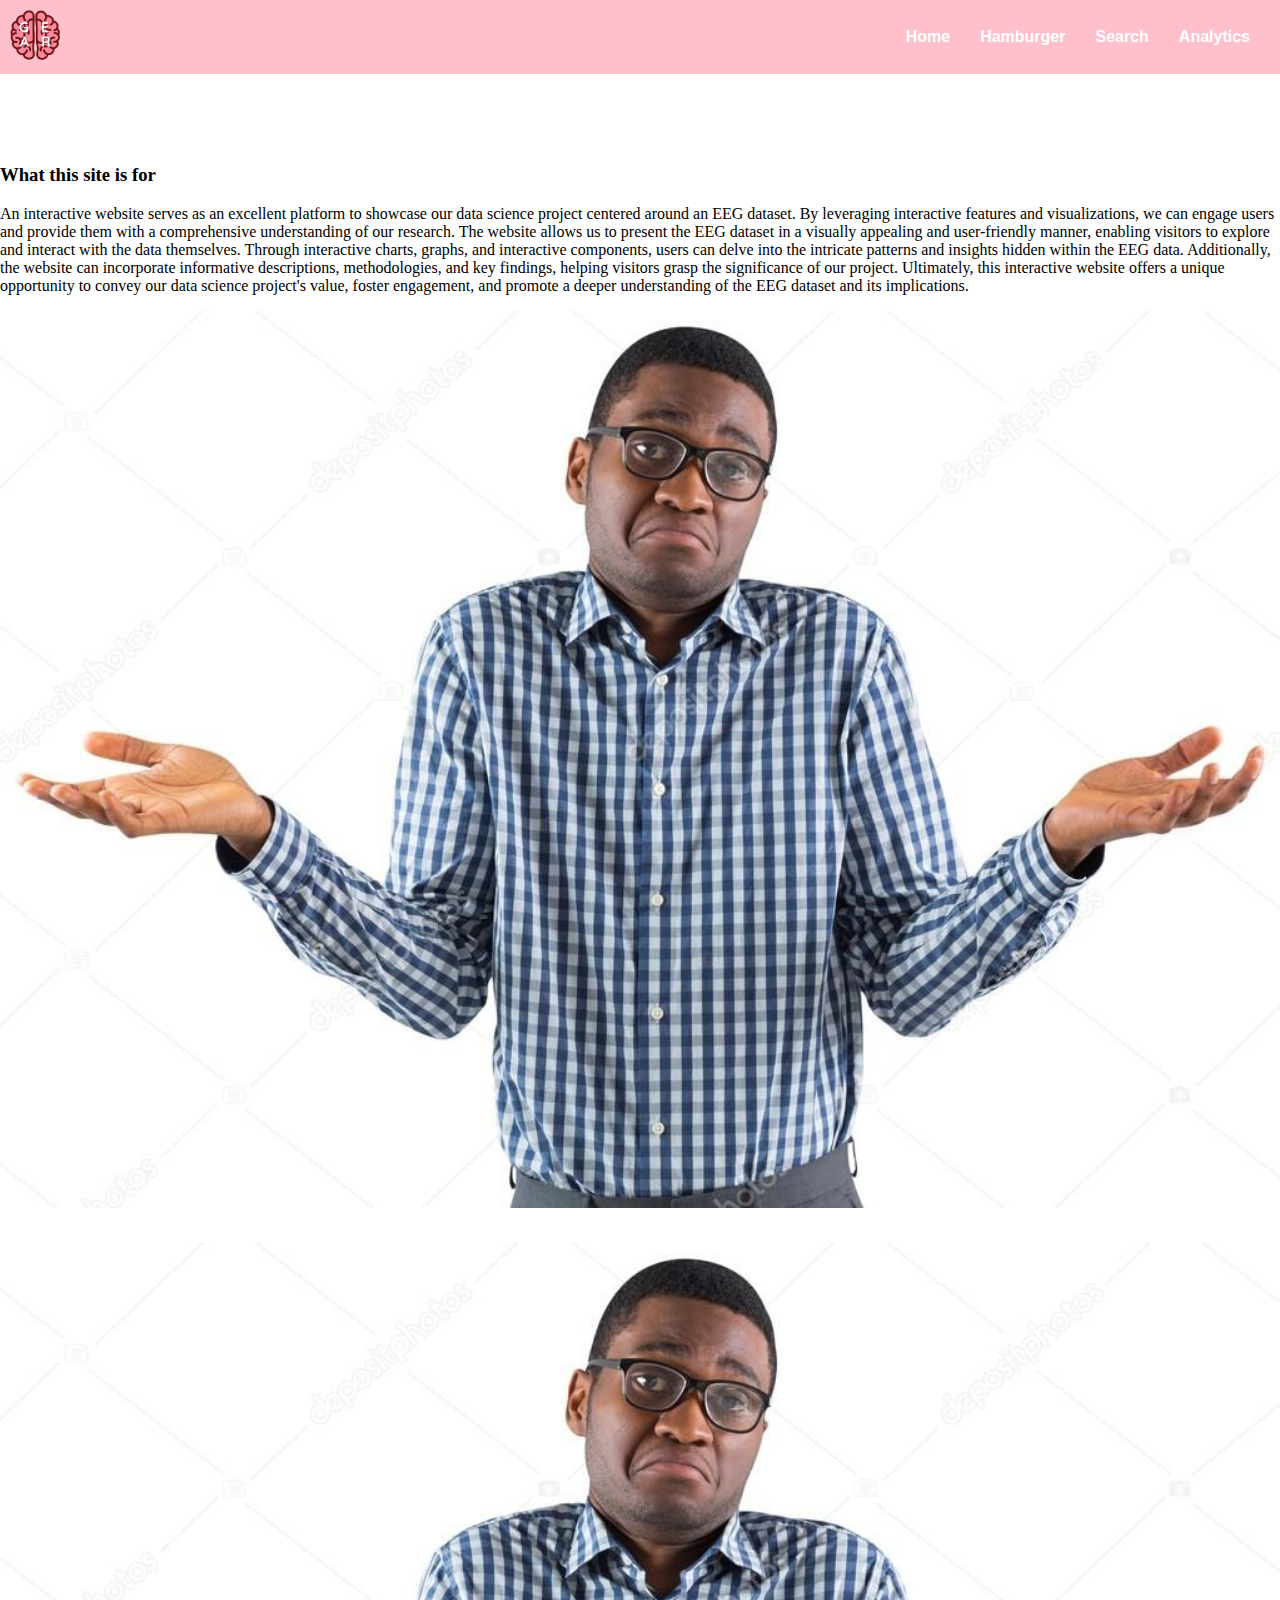
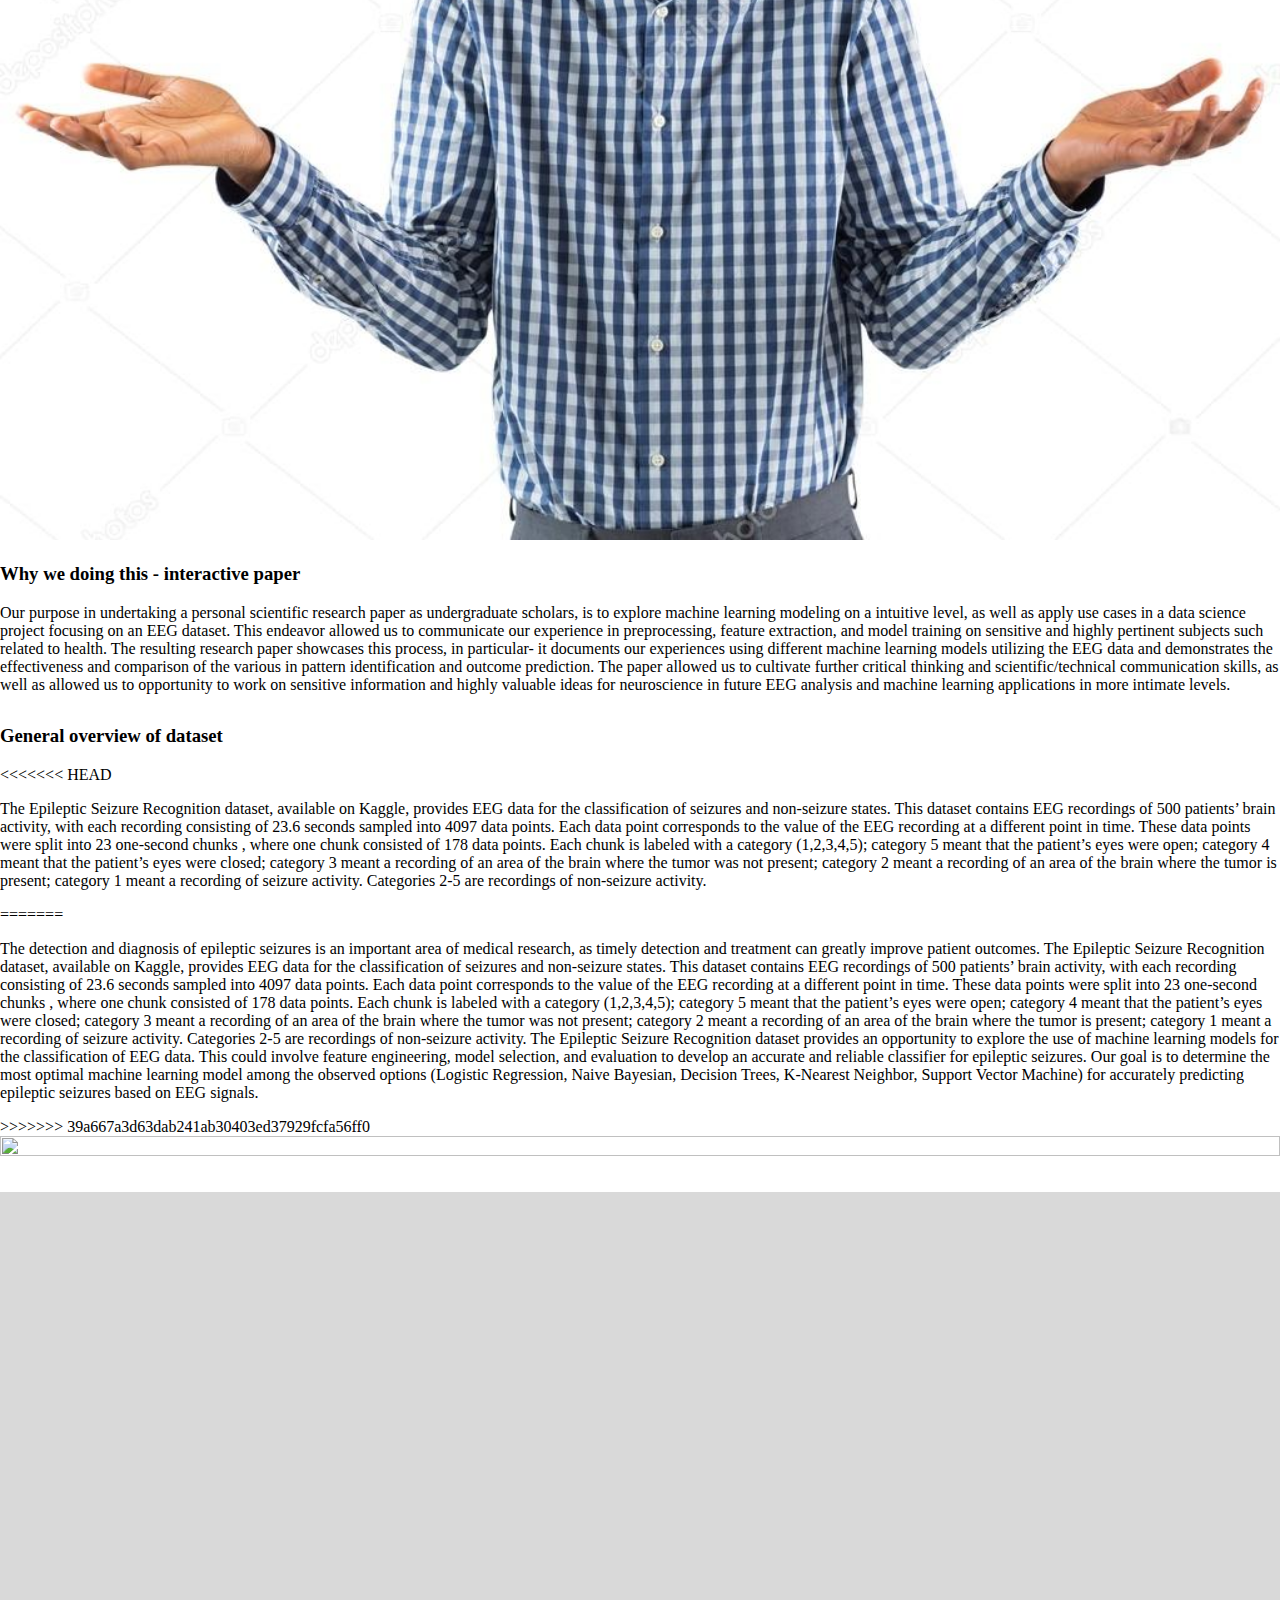
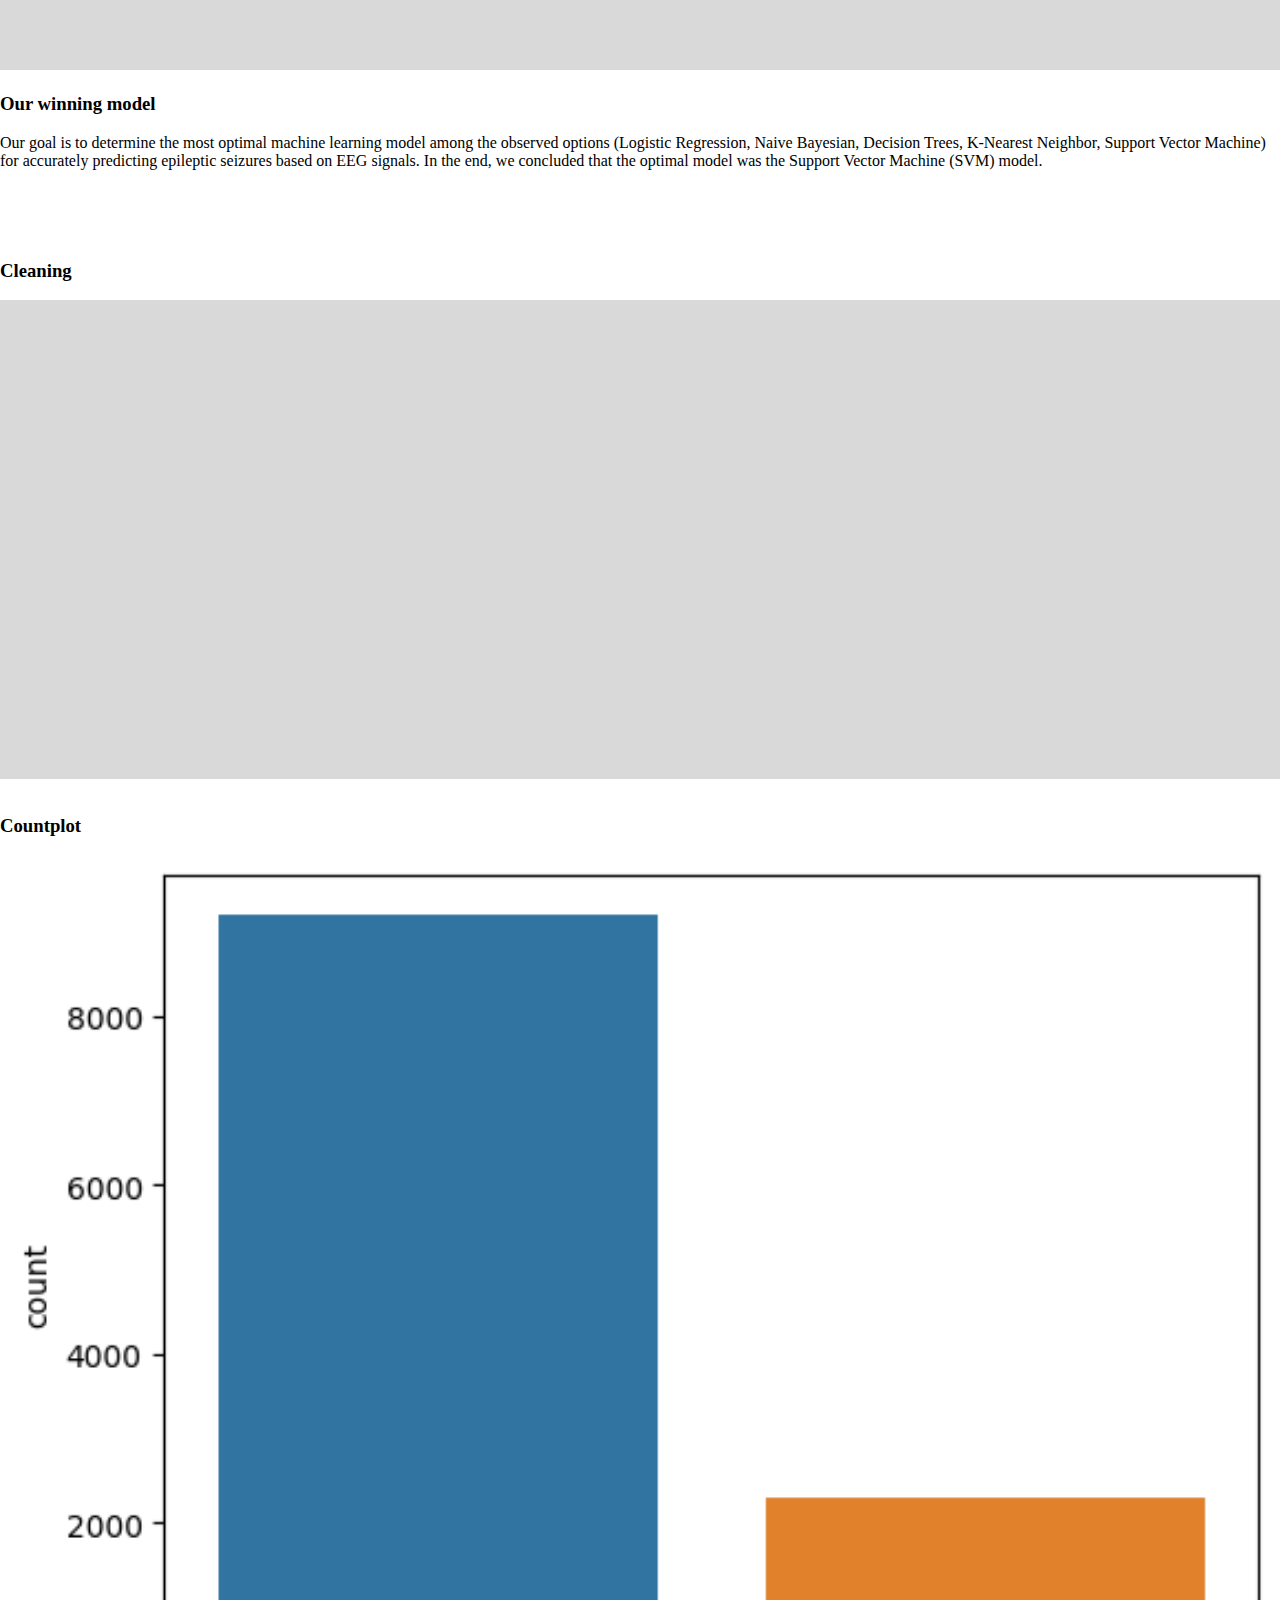
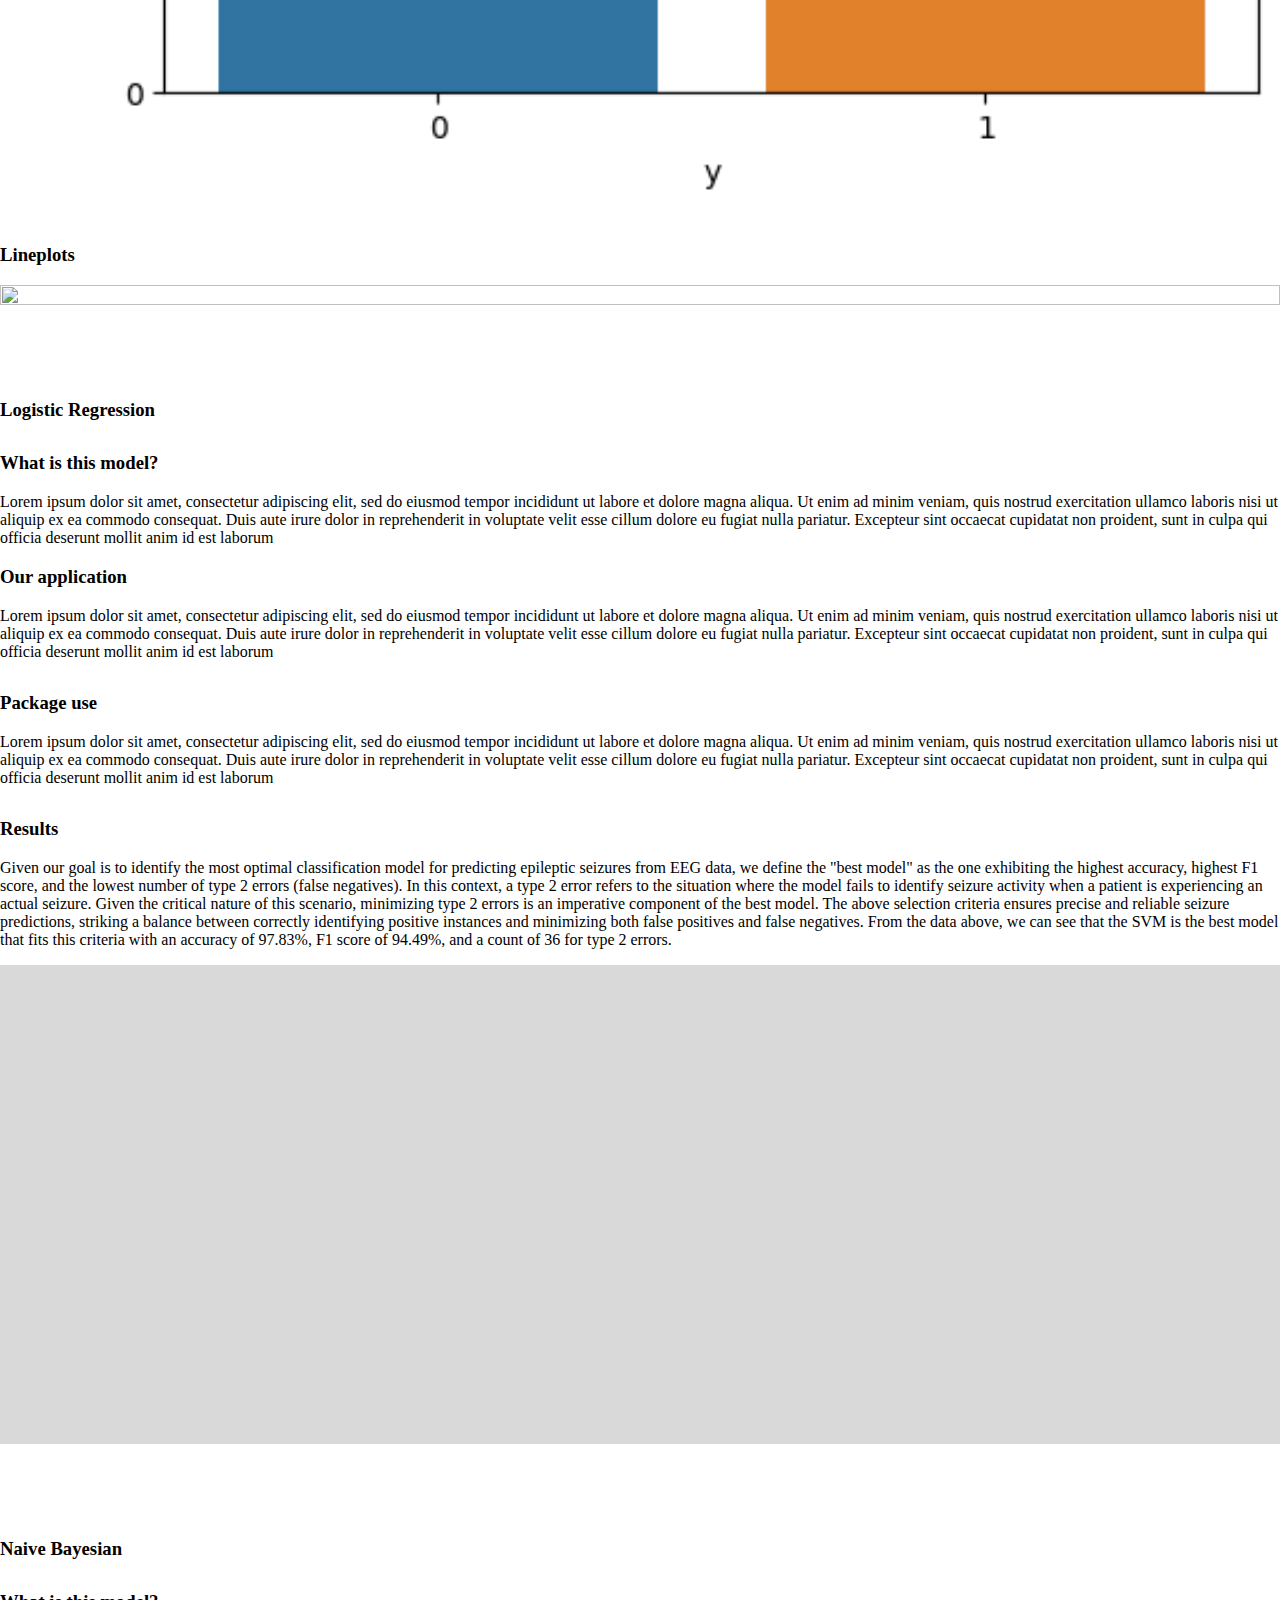
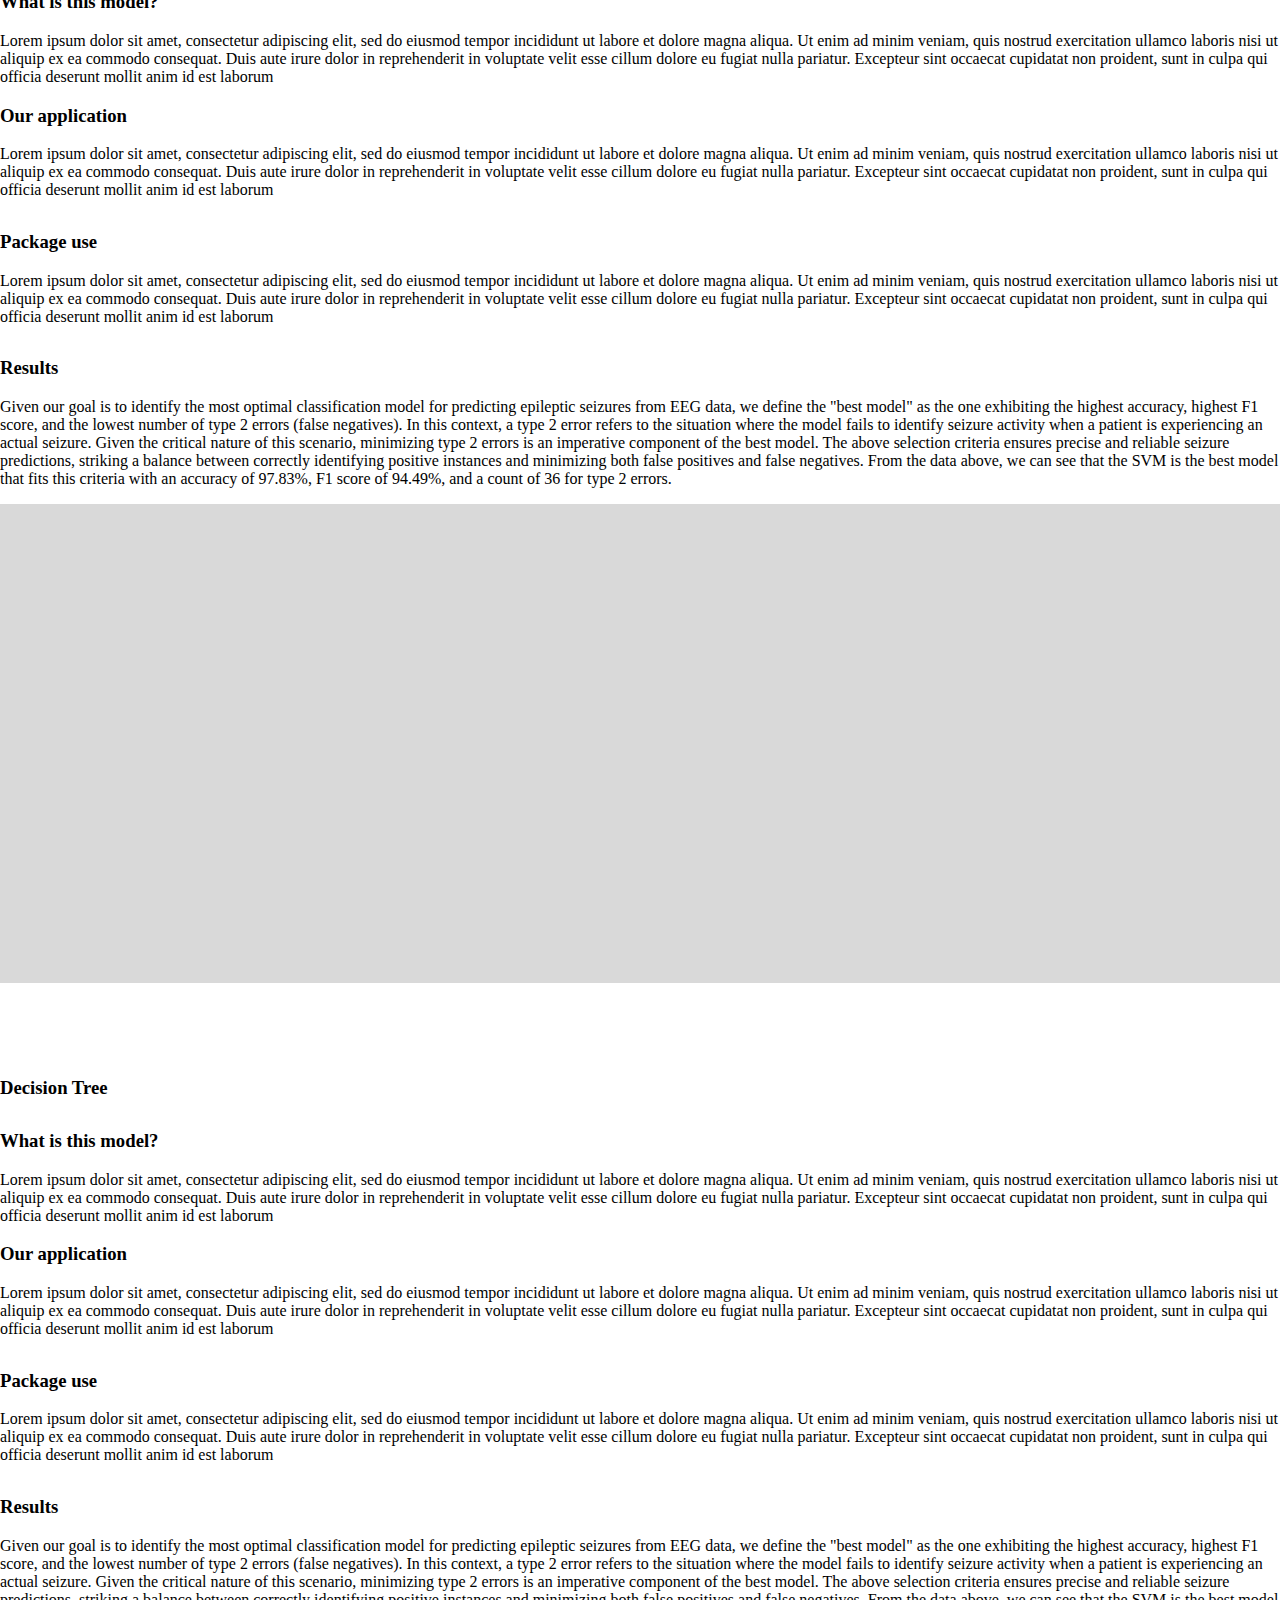
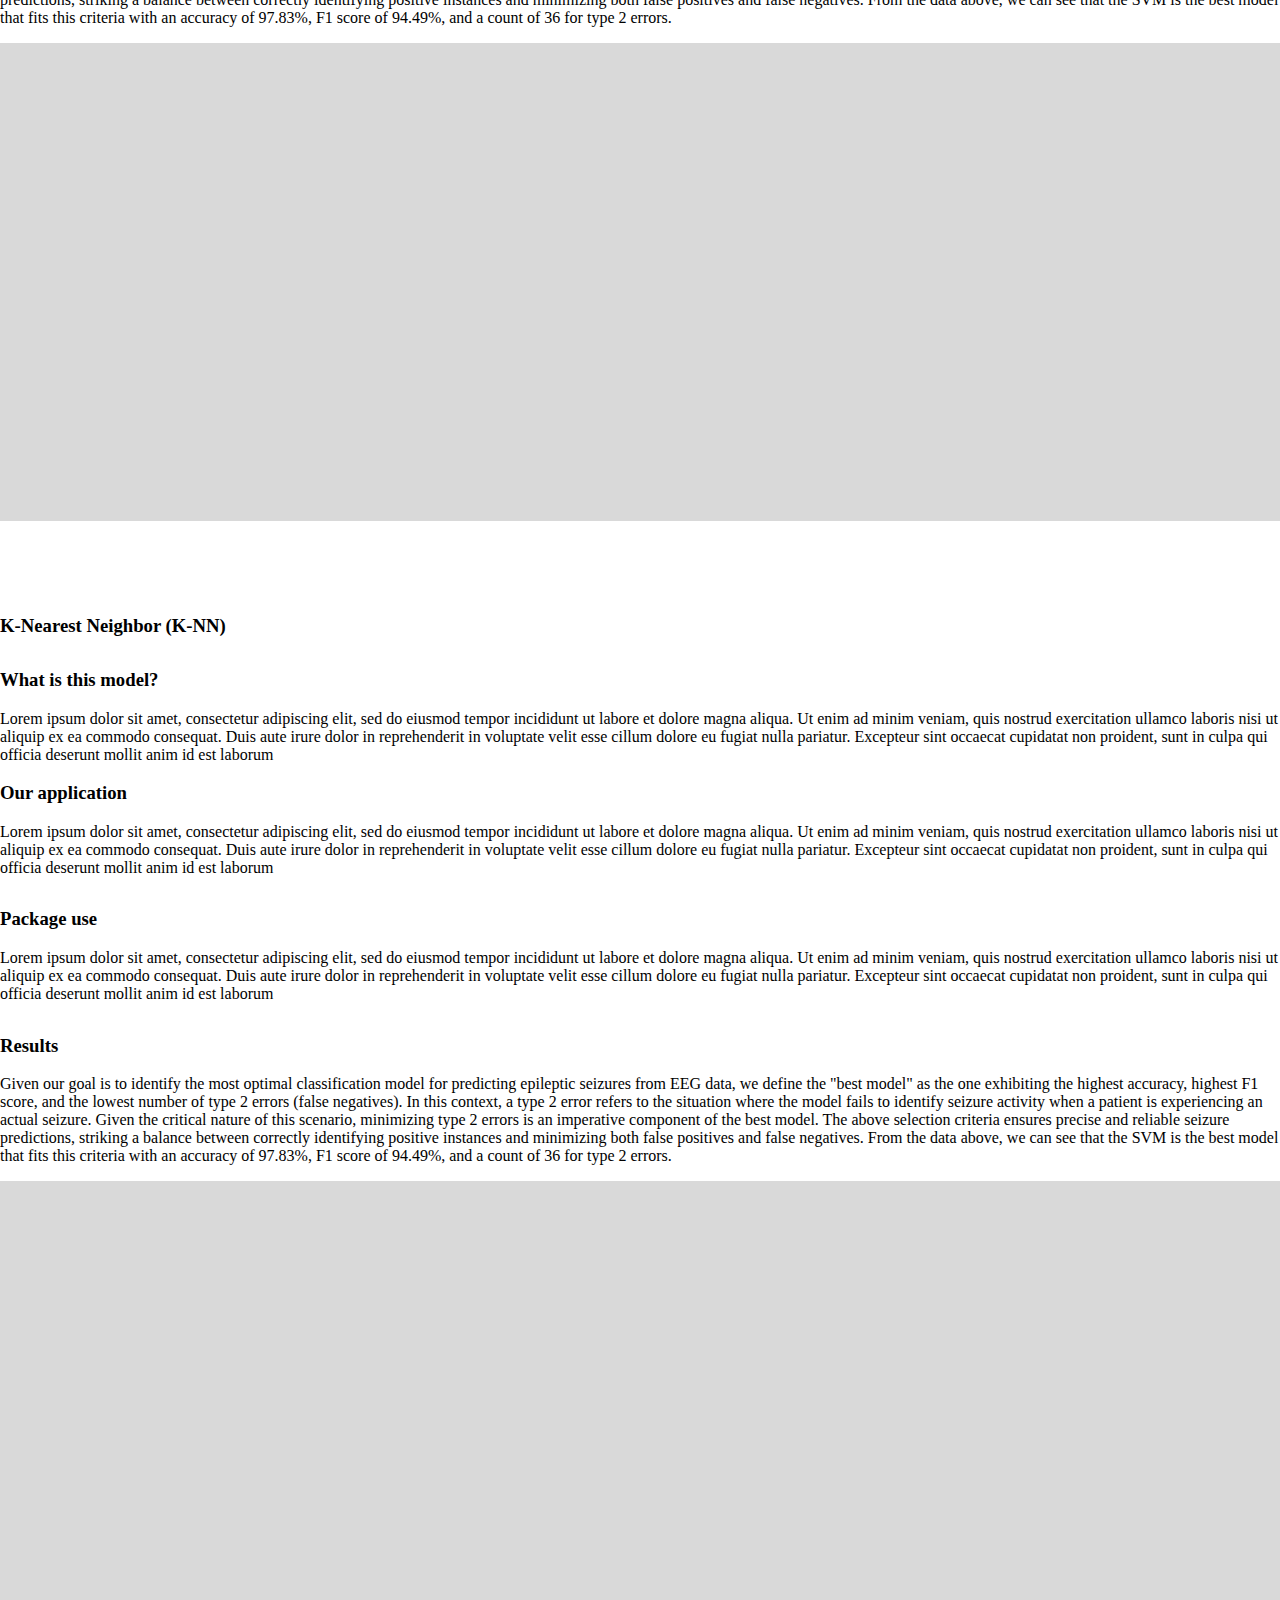
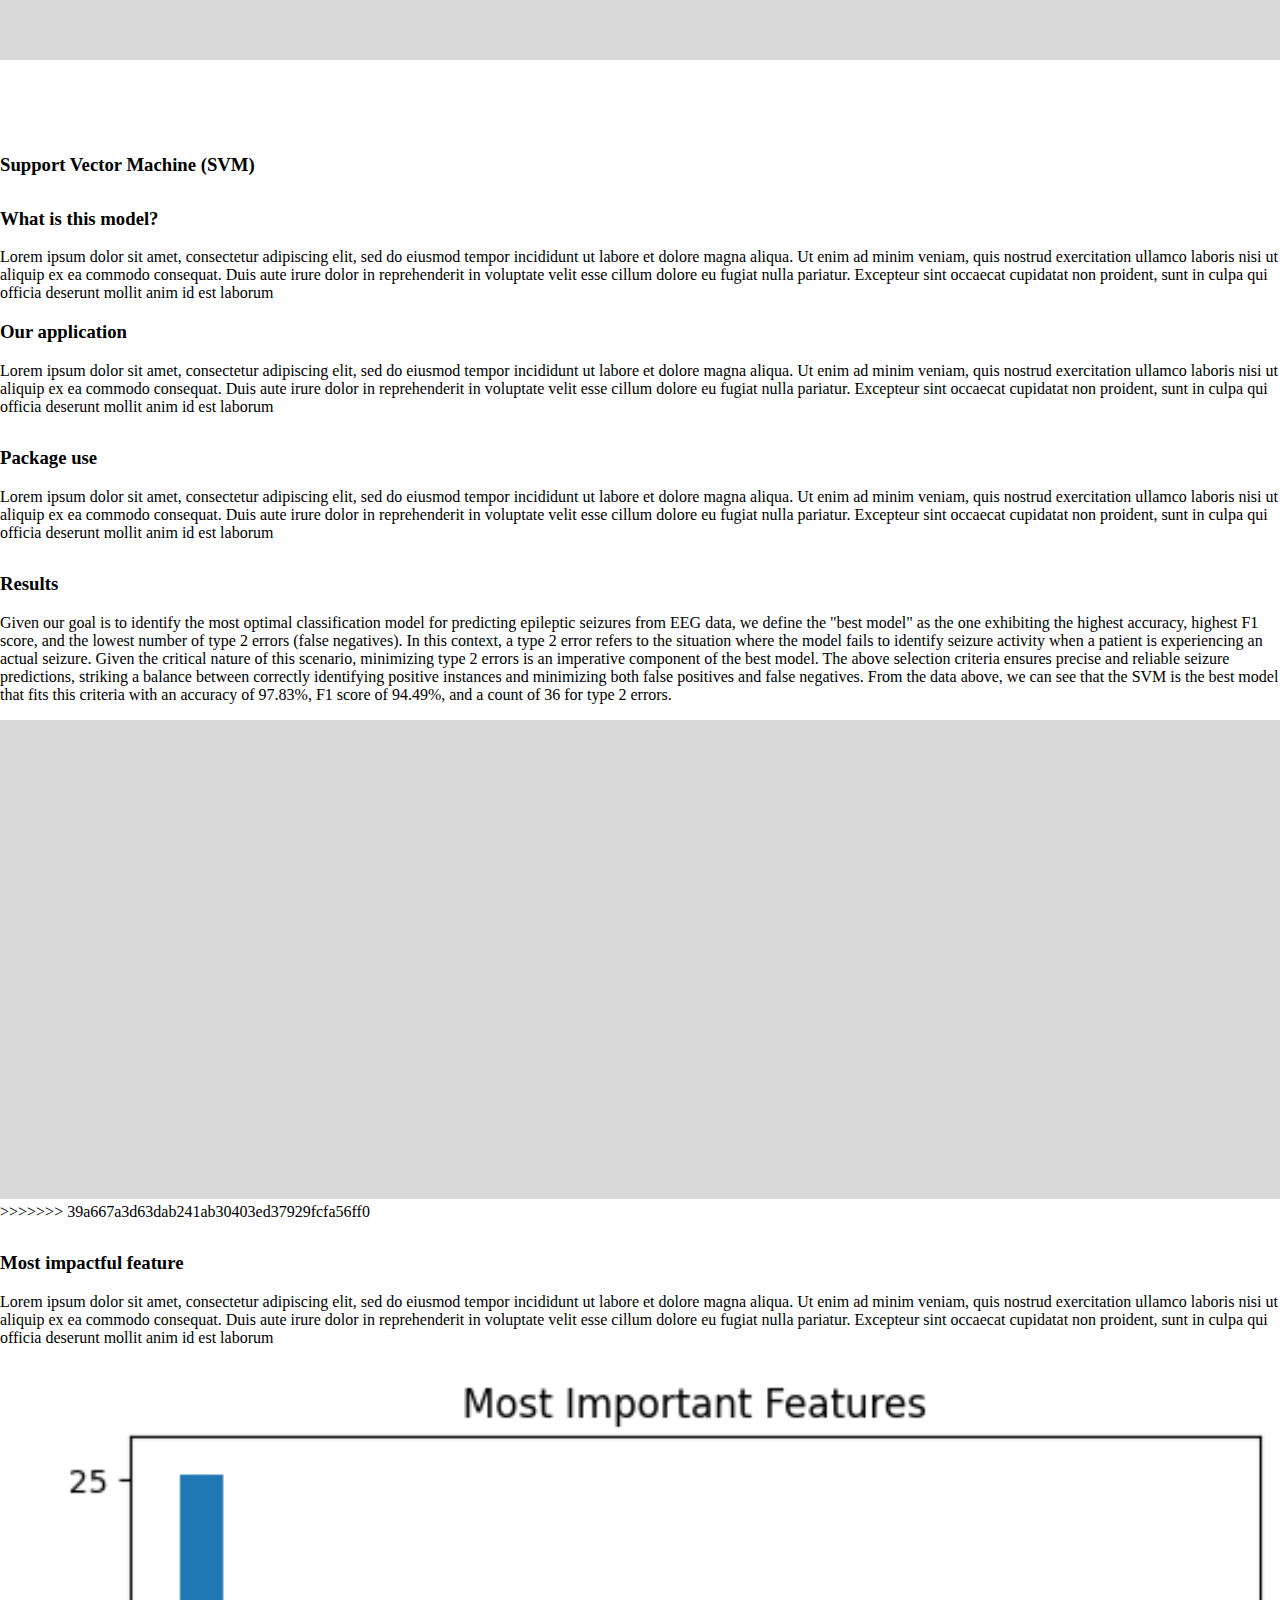
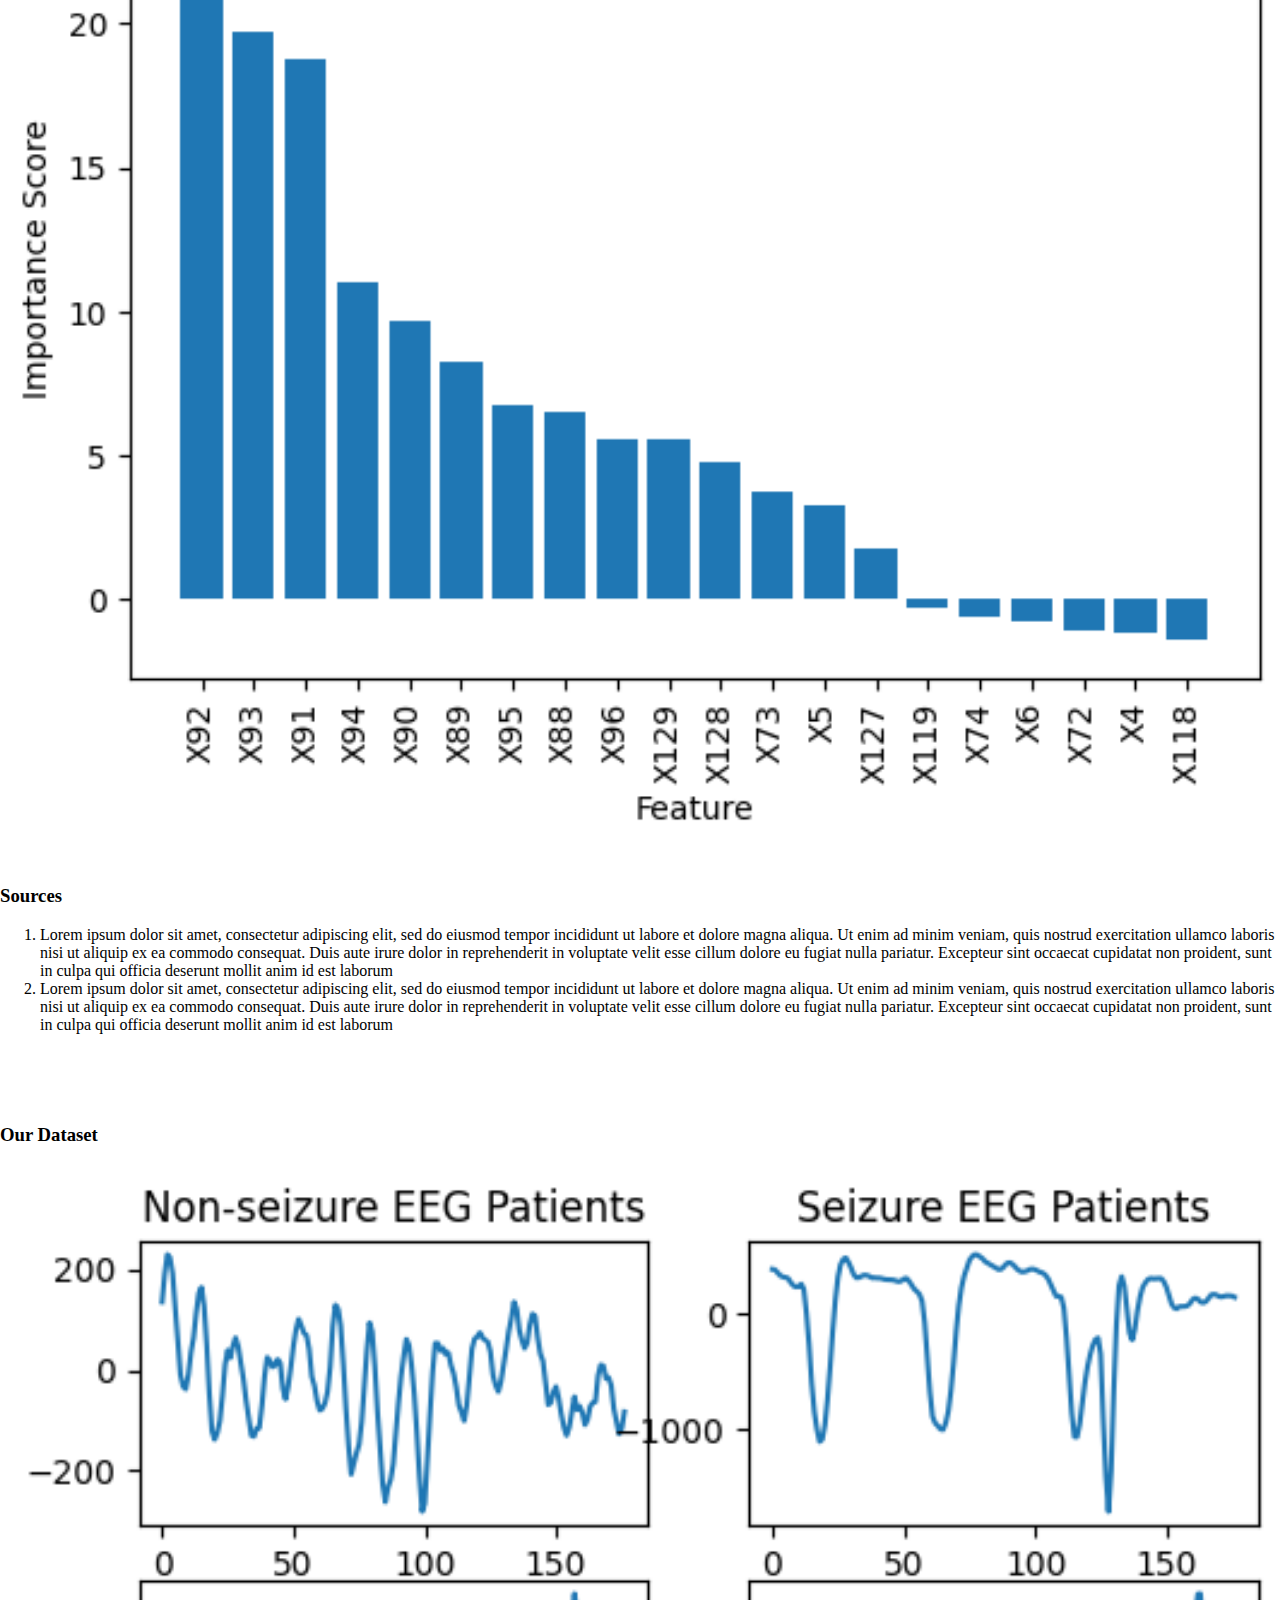
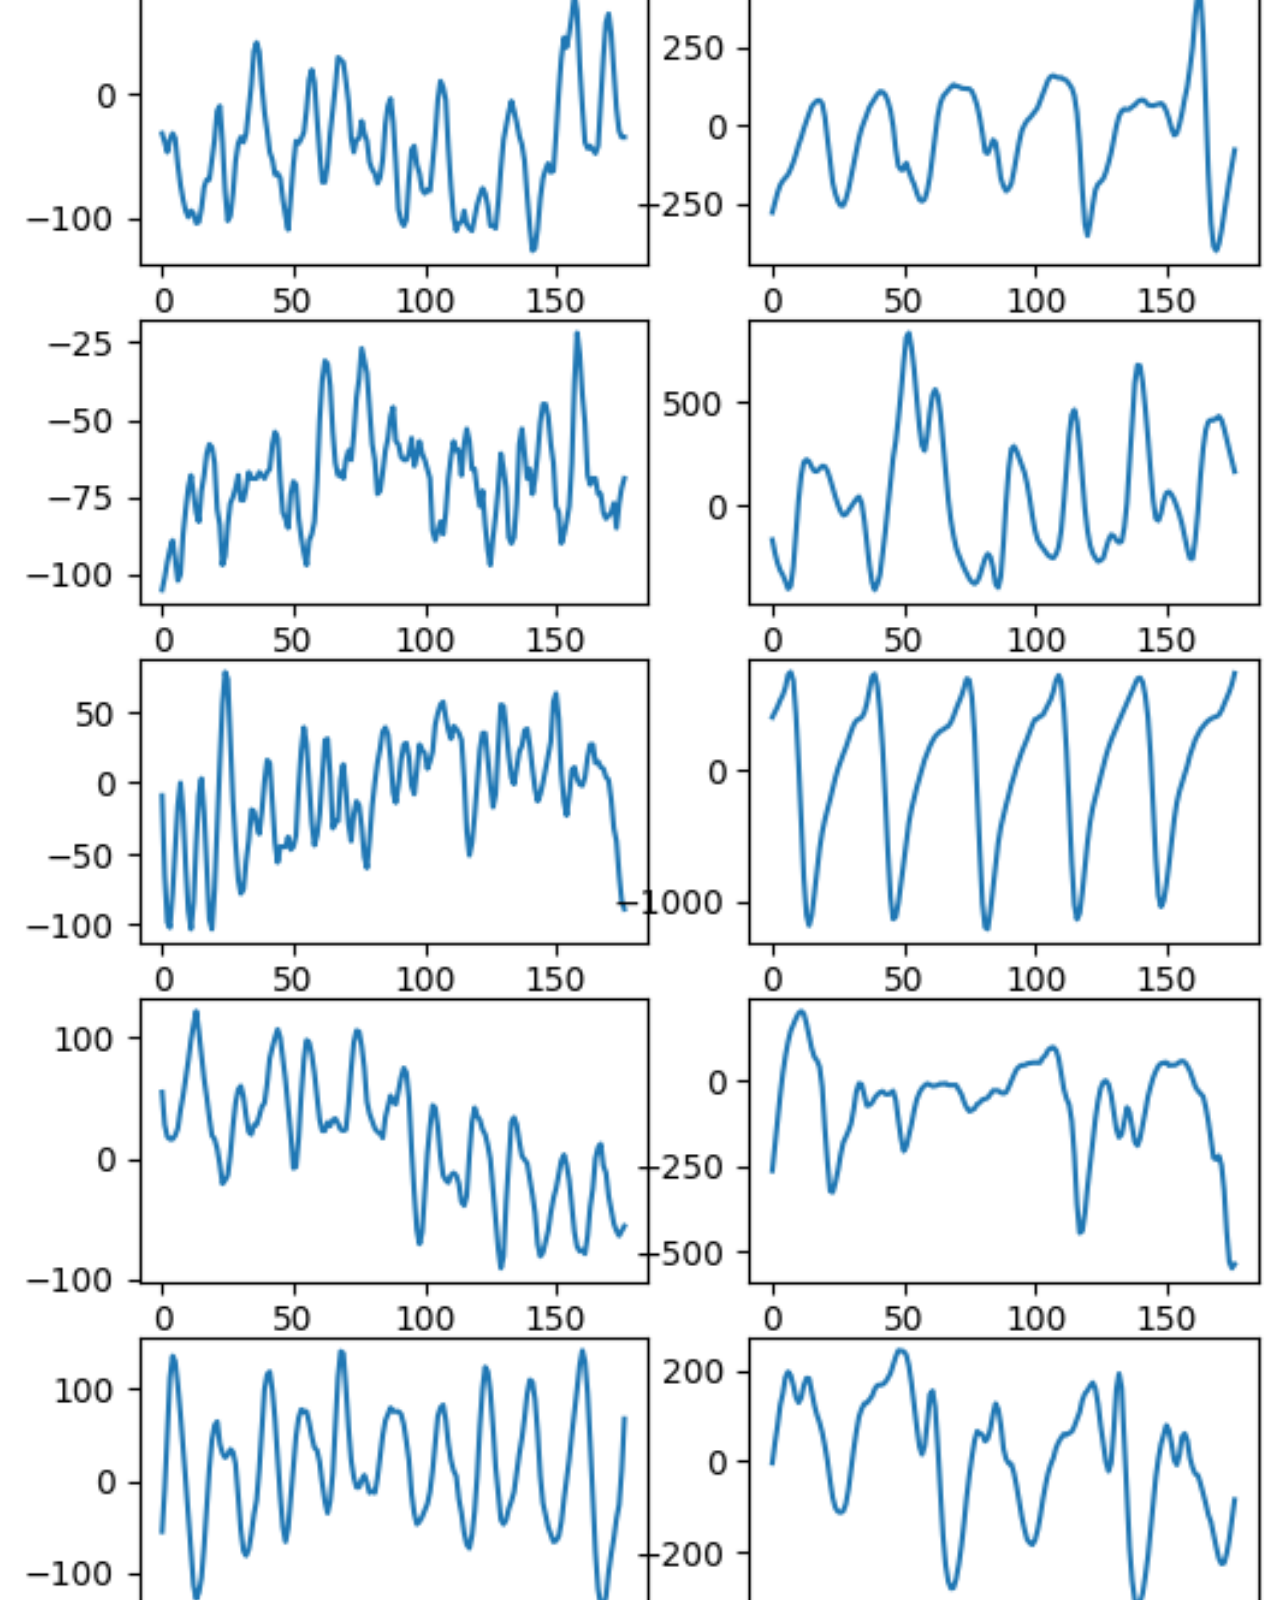
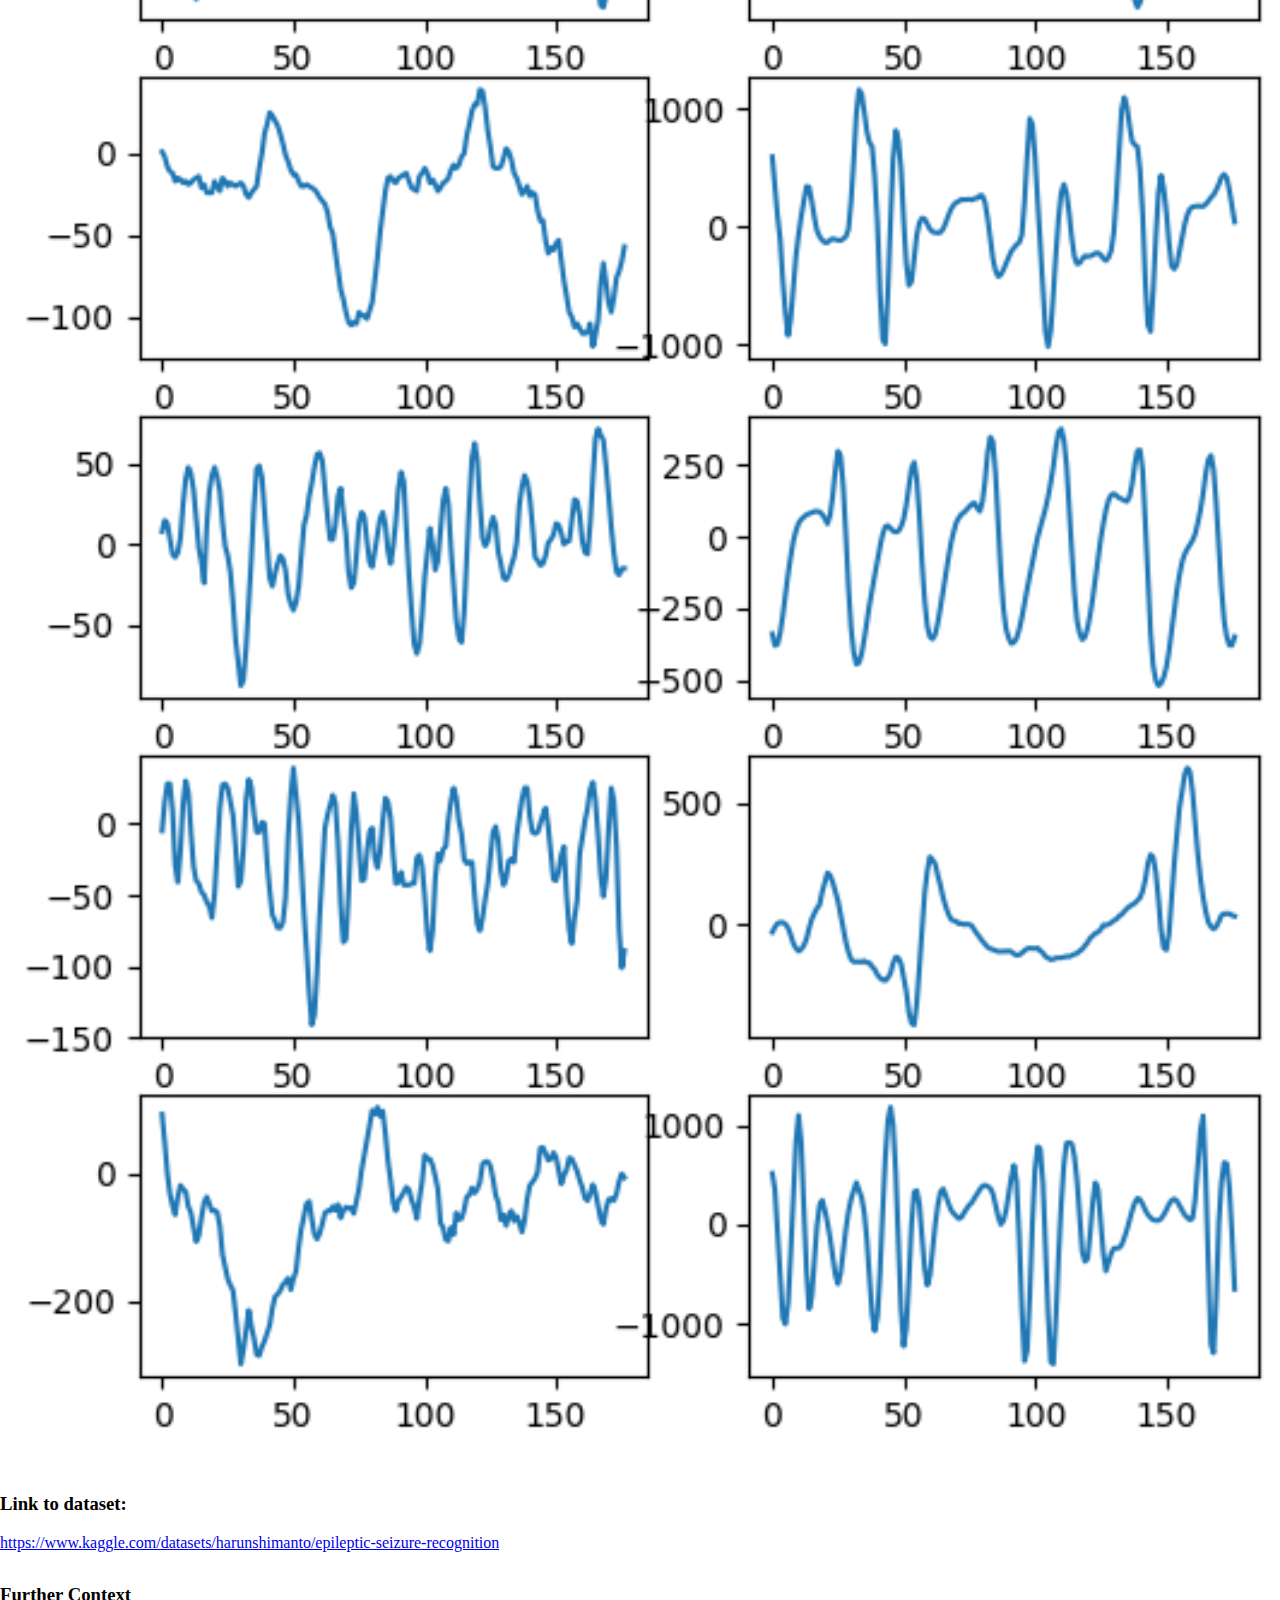
==== index.html @ 1acd2a1d "Added Importance section to Page 5" ====
<!DOCTYPE html>
<html>
<head>
  <meta charset="UTF-8">
  <title>Navbar</title>
  <link href="https://cdn.jsdelivr.net/npm/bootstrap@5.3.0-alpha3/dist/css/bootstrap.min.css" rel="stylesheet" integrity="sha384-KK94CHFLLe+nY2dmCWGMq91rCGa5gtU4mk92HdvYe+M/SXH301p5ILy+dN9+nJOZ" crossorigin="anonymous">
  <link rel="stylesheet" href="styles.css">
</head>
<body>
  <nav class="navbar">
    <div class="logo">
      <img src="logo.png" alt="Logo">
    </div>
    <ul>
      <li><a href="#">Home</a></li>
      <li><a href="#">Hamburger</a></li>
      <li><a href="#">Search</a></li>
      <li><a href="#">Analytics</a></li>
    </ul>
  </nav>
  

  <!-- Figma Page 1 -->
  <div class="container text-left">
    <div class="row">
      <div class="col">
        <h3>What this site is for</h3>
        <p>An interactive website serves as an excellent platform to showcase our data science project centered around an EEG dataset. By leveraging interactive features and visualizations, we can engage users and provide them with a comprehensive understanding of our research. The website allows us to present the EEG dataset in a visually appealing and user-friendly manner, enabling visitors to explore and interact with the data themselves. Through interactive charts, graphs, and interactive components, users can delve into the intricate patterns and insights hidden within the EEG data. Additionally, the website can incorporate informative descriptions, methodologies, and key findings, helping visitors grasp the significance of our project. Ultimately, this interactive website offers a unique opportunity to convey our data science project's value, foster engagement, and promote a deeper understanding of the EEG dataset and its implications.</p>
      </div>
      <div class="col">
        <img src="img/shrug.jpg" class="img-responsive">
      
      </div>
    </div>
    <div class="row">
      <div class="col">
        <img src="img/shrug.jpg" class="img-responsive">
      </div>
      <div class="col">
        <h3>Why we doing this - interactive paper</h3>
        <p> Our purpose in undertaking a personal scientific research paper as undergraduate scholars, is to explore machine learning modeling on a intuitive level, as well as apply use cases in a data science project focusing on an EEG dataset. This endeavor allowed us to communicate our experience in preprocessing, feature extraction, and model training on sensitive and highly pertinent subjects such related to health. The resulting research paper showcases this process, in particular- it documents our experiences using different machine learning models utilizing the EEG data and demonstrates the effectiveness and comparison of the various in pattern identification and outcome prediction. The paper allowed us to cultivate further critical thinking and scientific/technical communication skills, as well as allowed us to opportunity to work on sensitive information and highly valuable ideas for neuroscience in future EEG analysis and machine learning applications in more intimate levels.</p>
      </div>
    </div>
    <div class="row">
      <div class="col">
        <h3>General overview of dataset</h3>
<<<<<<< HEAD
        <p>The Epileptic Seizure Recognition dataset, available on Kaggle, provides EEG data for the classification of seizures and non-seizure states. This dataset contains EEG recordings of 500 patients’ brain activity, with each recording consisting of 23.6 seconds sampled into 4097 data points.  Each data point corresponds to the value of the EEG recording at a different point in time. These data points were split into 23 one-second chunks , where one chunk consisted of 178 data points. Each chunk is labeled with a category (1,2,3,4,5); category 5 meant that the patient’s eyes were open; category 4 meant that the patient’s eyes were closed; category 3 meant a recording of an area of the brain where the tumor was not present; category 2 meant a recording of an area of the brain where the tumor is present; category 1 meant a recording of seizure activity. Categories 2-5 are recordings of non-seizure activity.</p>
    </div>
=======
        <p>
          The detection and diagnosis of epileptic seizures is an important area of medical research, as timely detection and treatment can greatly improve patient outcomes. The Epileptic Seizure Recognition dataset, available on Kaggle, provides EEG data for the classification of seizures and non-seizure states. This dataset contains EEG recordings of 500 patients’ brain activity, with each recording consisting of 23.6 seconds sampled into 4097 data points.  Each data point corresponds to the value of the EEG recording at a different point in time. These data points were split into 23 one-second chunks , where one chunk consisted of 178 data points. Each chunk is labeled with a category (1,2,3,4,5); category 5 meant that the patient’s eyes were open; category 4 meant that the patient’s eyes were closed; category 3 meant a recording of an area of the brain where the tumor was not present; category 2 meant a recording of an area of the brain where the tumor is present; category 1 meant a recording of seizure activity. Categories 2-5 are recordings of non-seizure activity. 
The Epileptic Seizure Recognition dataset provides an opportunity to explore the use of machine learning models for the classification of EEG data. This could involve feature engineering, model selection, and evaluation to develop an accurate and reliable classifier for epileptic seizures. Our goal is to determine the most optimal machine learning model among the observed options (Logistic Regression, Naive Bayesian, Decision Trees, K-Nearest Neighbor, Support Vector Machine) for accurately predicting epileptic seizures based on EEG signals.
        </p>
      </div>
>>>>>>> 39a667a3d63dab241ab30403ed37929fcfa56ff0
      <div class="col">
        <img src="raw_data.png" class="img-responsive">
      </div>
    </div>
    <div class="row">
      <div class="col">
        <img src="sample.png" class="img-responsive">
      </div>
      <div class="col">
        <h3>Our winning model</h3>
        <p>Our goal is to determine the most optimal machine learning model among the observed options (Logistic Regression, Naive Bayesian, Decision Trees, K-Nearest Neighbor, Support Vector Machine) for accurately predicting epileptic seizures based on EEG signals. In the end, we concluded that the optimal model was the Support Vector Machine (SVM) model.</p>
      </div>
    </div>
    </div>
  </div>

  <!-- Figma Page 2 -->
  <div class="container text-left body-cont">
    <div class="row">
      <div class="col">
        <h3>Cleaning</h3>
        <img src="sample.png" class="img-responsive">
      </div>
      <div class="col"></div>
    </div>
    <div class="row">
      <div class="col">
        <h3>Countplot</h3>
        <img src="img/countplot.png" class="img-responsive">
      </div>
      <div class="col"></div>
    </div>
    <div class="row">
      <div class="col">
        <h3>Lineplots</h3>
        <img src="img/linechart.png" class="img-responsive">
      
      </div>
      <div class="col"></div>
    </div>
    </div>
  </div>
  
  <!-- Figma Page 3 -->
  
  <!-- Logistic Regression-->
  <div class="container text-left body-cont">
    <h3>Logistic Regression </h3>
    <div class="row">
      <div class="col">
        <h3>What is this model?</h3>
        <p>Lorem ipsum dolor sit amet, consectetur adipiscing elit, sed do eiusmod tempor incididunt ut labore et dolore magna aliqua. Ut enim ad minim veniam, quis nostrud exercitation ullamco laboris nisi ut aliquip ex ea commodo consequat. Duis aute irure dolor in reprehenderit in voluptate velit esse cillum dolore eu fugiat nulla pariatur. Excepteur sint occaecat cupidatat non proident, sunt in culpa qui officia deserunt mollit anim id est laborum</p>
      </div>
      <div class="col">
        <h3>Our application</h3>
        <p>Lorem ipsum dolor sit amet, consectetur adipiscing elit, sed do eiusmod tempor incididunt ut labore et dolore magna aliqua. Ut enim ad minim veniam, quis nostrud exercitation ullamco laboris nisi ut aliquip ex ea commodo consequat. Duis aute irure dolor in reprehenderit in voluptate velit esse cillum dolore eu fugiat nulla pariatur. Excepteur sint occaecat cupidatat non proident, sunt in culpa qui officia deserunt mollit anim id est laborum</p>
      </div>
    </div>
    <div class="row">
      <h3>Package use</h3>
      <p>Lorem ipsum dolor sit amet, consectetur adipiscing elit, sed do eiusmod tempor incididunt ut labore et dolore magna aliqua. Ut enim ad minim veniam, quis nostrud exercitation ullamco laboris nisi ut aliquip ex ea commodo consequat. Duis aute irure dolor in reprehenderit in voluptate velit esse cillum dolore eu fugiat nulla pariatur. Excepteur sint occaecat cupidatat non proident, sunt in culpa qui officia deserunt mollit anim id est laborum</p>
    </div>
    <div class="row">
      <h3>Results</h3>

      <p>Given our goal is to identify the most optimal classification model for predicting epileptic seizures from EEG data, we define the "best model" as the one exhibiting the highest accuracy, highest F1 score, and the lowest number of type 2 errors (false negatives). In this context, a type 2 error refers to the situation where the model fails to identify seizure activity when a patient is experiencing an actual seizure. Given the critical nature of this scenario, minimizing type 2 errors is an imperative component of the best model. The above selection criteria ensures precise and reliable seizure predictions, striking a balance between correctly identifying positive instances and minimizing both false positives and false negatives. From the data above, we can see that the SVM is the best model that fits this criteria with an accuracy of 97.83%, F1 score of 94.49%, and a count of 36 for type 2 errors.</p>
      <img src="sample.png" class="img-responsive">

        <!-- Naive Bayesian -->
      <div class="container text-left body-cont">
        <h3>Naive Bayesian </h3>
        <div class="row">
          <div class="col">
            <h3>What is this model?</h3>
            <p>Lorem ipsum dolor sit amet, consectetur adipiscing elit, sed do eiusmod tempor incididunt ut labore et dolore magna aliqua. Ut enim ad minim veniam, quis nostrud exercitation ullamco laboris nisi ut aliquip ex ea commodo consequat. Duis aute irure dolor in reprehenderit in voluptate velit esse cillum dolore eu fugiat nulla pariatur. Excepteur sint occaecat cupidatat non proident, sunt in culpa qui officia deserunt mollit anim id est laborum</p>
          </div>
          <div class="col">
            <h3>Our application</h3>
            <p>Lorem ipsum dolor sit amet, consectetur adipiscing elit, sed do eiusmod tempor incididunt ut labore et dolore magna aliqua. Ut enim ad minim veniam, quis nostrud exercitation ullamco laboris nisi ut aliquip ex ea commodo consequat. Duis aute irure dolor in reprehenderit in voluptate velit esse cillum dolore eu fugiat nulla pariatur. Excepteur sint occaecat cupidatat non proident, sunt in culpa qui officia deserunt mollit anim id est laborum</p>
          </div>
        </div>
        <div class="row">
          <h3>Package use</h3>
          <p>Lorem ipsum dolor sit amet, consectetur adipiscing elit, sed do eiusmod tempor incididunt ut labore et dolore magna aliqua. Ut enim ad minim veniam, quis nostrud exercitation ullamco laboris nisi ut aliquip ex ea commodo consequat. Duis aute irure dolor in reprehenderit in voluptate velit esse cillum dolore eu fugiat nulla pariatur. Excepteur sint occaecat cupidatat non proident, sunt in culpa qui officia deserunt mollit anim id est laborum</p>
        </div>
        <div class="row">
          <h3>Results</h3>
    
          <p>Given our goal is to identify the most optimal classification model for predicting epileptic seizures from EEG data, we define the "best model" as the one exhibiting the highest accuracy, highest F1 score, and the lowest number of type 2 errors (false negatives). In this context, a type 2 error refers to the situation where the model fails to identify seizure activity when a patient is experiencing an actual seizure. Given the critical nature of this scenario, minimizing type 2 errors is an imperative component of the best model. The above selection criteria ensures precise and reliable seizure predictions, striking a balance between correctly identifying positive instances and minimizing both false positives and false negatives. From the data above, we can see that the SVM is the best model that fits this criteria with an accuracy of 97.83%, F1 score of 94.49%, and a count of 36 for type 2 errors.</p>
          <img src="sample.png" class="img-responsive">

<!-- Decision Tree -->
          <div class="container text-left body-cont">
            <h3>Decision Tree</h3>
            <div class="row">
              <div class="col">
                <h3>What is this model?</h3>
                <p>Lorem ipsum dolor sit amet, consectetur adipiscing elit, sed do eiusmod tempor incididunt ut labore et dolore magna aliqua. Ut enim ad minim veniam, quis nostrud exercitation ullamco laboris nisi ut aliquip ex ea commodo consequat. Duis aute irure dolor in reprehenderit in voluptate velit esse cillum dolore eu fugiat nulla pariatur. Excepteur sint occaecat cupidatat non proident, sunt in culpa qui officia deserunt mollit anim id est laborum</p>
              </div>
              <div class="col">
                <h3>Our application</h3>
                <p>Lorem ipsum dolor sit amet, consectetur adipiscing elit, sed do eiusmod tempor incididunt ut labore et dolore magna aliqua. Ut enim ad minim veniam, quis nostrud exercitation ullamco laboris nisi ut aliquip ex ea commodo consequat. Duis aute irure dolor in reprehenderit in voluptate velit esse cillum dolore eu fugiat nulla pariatur. Excepteur sint occaecat cupidatat non proident, sunt in culpa qui officia deserunt mollit anim id est laborum</p>
              </div>
            </div>
            <div class="row">
              <h3>Package use</h3>
              <p>Lorem ipsum dolor sit amet, consectetur adipiscing elit, sed do eiusmod tempor incididunt ut labore et dolore magna aliqua. Ut enim ad minim veniam, quis nostrud exercitation ullamco laboris nisi ut aliquip ex ea commodo consequat. Duis aute irure dolor in reprehenderit in voluptate velit esse cillum dolore eu fugiat nulla pariatur. Excepteur sint occaecat cupidatat non proident, sunt in culpa qui officia deserunt mollit anim id est laborum</p>
            </div>
            <div class="row">
              <h3>Results</h3>
        
              <p>Given our goal is to identify the most optimal classification model for predicting epileptic seizures from EEG data, we define the "best model" as the one exhibiting the highest accuracy, highest F1 score, and the lowest number of type 2 errors (false negatives). In this context, a type 2 error refers to the situation where the model fails to identify seizure activity when a patient is experiencing an actual seizure. Given the critical nature of this scenario, minimizing type 2 errors is an imperative component of the best model. The above selection criteria ensures precise and reliable seizure predictions, striking a balance between correctly identifying positive instances and minimizing both false positives and false negatives. From the data above, we can see that the SVM is the best model that fits this criteria with an accuracy of 97.83%, F1 score of 94.49%, and a count of 36 for type 2 errors.</p>
              <img src="sample.png" class="img-responsive">
  <!--K-Nearest Neighbor (K-NN)-->
              <div class="container text-left body-cont">
                <h3>K-Nearest Neighbor (K-NN) </h3>
                <div class="row">
                  <div class="col">
                    <h3>What is this model?</h3>
                    <p>Lorem ipsum dolor sit amet, consectetur adipiscing elit, sed do eiusmod tempor incididunt ut labore et dolore magna aliqua. Ut enim ad minim veniam, quis nostrud exercitation ullamco laboris nisi ut aliquip ex ea commodo consequat. Duis aute irure dolor in reprehenderit in voluptate velit esse cillum dolore eu fugiat nulla pariatur. Excepteur sint occaecat cupidatat non proident, sunt in culpa qui officia deserunt mollit anim id est laborum</p>
                  </div>
                  <div class="col">
                    <h3>Our application</h3>
                    <p>Lorem ipsum dolor sit amet, consectetur adipiscing elit, sed do eiusmod tempor incididunt ut labore et dolore magna aliqua. Ut enim ad minim veniam, quis nostrud exercitation ullamco laboris nisi ut aliquip ex ea commodo consequat. Duis aute irure dolor in reprehenderit in voluptate velit esse cillum dolore eu fugiat nulla pariatur. Excepteur sint occaecat cupidatat non proident, sunt in culpa qui officia deserunt mollit anim id est laborum</p>
                  </div>
                </div>
                <div class="row">
                  <h3>Package use</h3>
                  <p>Lorem ipsum dolor sit amet, consectetur adipiscing elit, sed do eiusmod tempor incididunt ut labore et dolore magna aliqua. Ut enim ad minim veniam, quis nostrud exercitation ullamco laboris nisi ut aliquip ex ea commodo consequat. Duis aute irure dolor in reprehenderit in voluptate velit esse cillum dolore eu fugiat nulla pariatur. Excepteur sint occaecat cupidatat non proident, sunt in culpa qui officia deserunt mollit anim id est laborum</p>
                </div>
                <div class="row">
                  <h3>Results</h3>
            
                  <p>Given our goal is to identify the most optimal classification model for predicting epileptic seizures from EEG data, we define the "best model" as the one exhibiting the highest accuracy, highest F1 score, and the lowest number of type 2 errors (false negatives). In this context, a type 2 error refers to the situation where the model fails to identify seizure activity when a patient is experiencing an actual seizure. Given the critical nature of this scenario, minimizing type 2 errors is an imperative component of the best model. The above selection criteria ensures precise and reliable seizure predictions, striking a balance between correctly identifying positive instances and minimizing both false positives and false negatives. From the data above, we can see that the SVM is the best model that fits this criteria with an accuracy of 97.83%, F1 score of 94.49%, and a count of 36 for type 2 errors.</p>
                  <img src="sample.png" class="img-responsive">

  <div class="container text-left body-cont">
    <h3>Support Vector Machine (SVM)</h3>
    <div class="row">
      <div class="col">
        <h3>What is this model?</h3>
        <p>Lorem ipsum dolor sit amet, consectetur adipiscing elit, sed do eiusmod tempor incididunt ut labore et dolore magna aliqua. Ut enim ad minim veniam, quis nostrud exercitation ullamco laboris nisi ut aliquip ex ea commodo consequat. Duis aute irure dolor in reprehenderit in voluptate velit esse cillum dolore eu fugiat nulla pariatur. Excepteur sint occaecat cupidatat non proident, sunt in culpa qui officia deserunt mollit anim id est laborum</p>
      </div>
      <div class="col">
        <h3>Our application</h3>
        <p>Lorem ipsum dolor sit amet, consectetur adipiscing elit, sed do eiusmod tempor incididunt ut labore et dolore magna aliqua. Ut enim ad minim veniam, quis nostrud exercitation ullamco laboris nisi ut aliquip ex ea commodo consequat. Duis aute irure dolor in reprehenderit in voluptate velit esse cillum dolore eu fugiat nulla pariatur. Excepteur sint occaecat cupidatat non proident, sunt in culpa qui officia deserunt mollit anim id est laborum</p>
      </div>
    </div>
    <div class="row">
      <h3>Package use</h3>
      <p>Lorem ipsum dolor sit amet, consectetur adipiscing elit, sed do eiusmod tempor incididunt ut labore et dolore magna aliqua. Ut enim ad minim veniam, quis nostrud exercitation ullamco laboris nisi ut aliquip ex ea commodo consequat. Duis aute irure dolor in reprehenderit in voluptate velit esse cillum dolore eu fugiat nulla pariatur. Excepteur sint occaecat cupidatat non proident, sunt in culpa qui officia deserunt mollit anim id est laborum</p>
    </div>
    <div class="row">
      <h3>Results</h3>

      <p>Given our goal is to identify the most optimal classification model for predicting epileptic seizures from EEG data, we define the "best model" as the one exhibiting the highest accuracy, highest F1 score, and the lowest number of type 2 errors (false negatives). In this context, a type 2 error refers to the situation where the model fails to identify seizure activity when a patient is experiencing an actual seizure. Given the critical nature of this scenario, minimizing type 2 errors is an imperative component of the best model. The above selection criteria ensures precise and reliable seizure predictions, striking a balance between correctly identifying positive instances and minimizing both false positives and false negatives. From the data above, we can see that the SVM is the best model that fits this criteria with an accuracy of 97.83%, F1 score of 94.49%, and a count of 36 for type 2 errors.</p>
      <img src="sample.png" class="img-responsive">

>>>>>>> 39a667a3d63dab241ab30403ed37929fcfa56ff0 <!--Issue #1-->
    </div>
    <div class="row">
      <h3>Most impactful feature</h3>
      <p>Lorem ipsum dolor sit amet, consectetur adipiscing elit, sed do eiusmod tempor incididunt ut labore et dolore magna aliqua. Ut enim ad minim veniam, quis nostrud exercitation ullamco laboris nisi ut aliquip ex ea commodo consequat. Duis aute irure dolor in reprehenderit in voluptate velit esse cillum dolore eu fugiat nulla pariatur. Excepteur sint occaecat cupidatat non proident, sunt in culpa qui officia deserunt mollit anim id est laborum</p>
      <img src="img/features.png" class="img-responsive">
    </div>
    <div class="row">
      <h3>Sources</h3>
      <ol>
        <li>Lorem ipsum dolor sit amet, consectetur adipiscing elit, sed do eiusmod tempor incididunt ut labore et dolore magna aliqua. Ut enim ad minim veniam, quis nostrud exercitation ullamco laboris nisi ut aliquip ex ea commodo consequat. Duis aute irure dolor in reprehenderit in voluptate velit esse cillum dolore eu fugiat nulla pariatur. Excepteur sint occaecat cupidatat non proident, sunt in culpa qui officia deserunt mollit anim id est laborum</li>
        <li>Lorem ipsum dolor sit amet, consectetur adipiscing elit, sed do eiusmod tempor incididunt ut labore et dolore magna aliqua. Ut enim ad minim veniam, quis nostrud exercitation ullamco laboris nisi ut aliquip ex ea commodo consequat. Duis aute irure dolor in reprehenderit in voluptate velit esse cillum dolore eu fugiat nulla pariatur. Excepteur sint occaecat cupidatat non proident, sunt in culpa qui officia deserunt mollit anim id est laborum</li>
      </ol>
    </div>
  </div>

  <!-- Figma Page 4 -->
  <div class="container text-left body-cont">
    <div class="row">
      <div class="col">
        <h3>Our Dataset</h3>
        <p><a></a></p>
      </div>
      <div class="col">
        <img src="img/eegcomparisons.png" class="img-responsive">
      </div>
    </div>
    <div class="row">
      <h3>Link to dataset:</h3>
      <p><a href="https://www.kaggle.com/datasets/harunshimanto/epileptic-seizure-recognition">https://www.kaggle.com/datasets/harunshimanto/epileptic-seizure-recognition</a></p>
    </div>
    <div class="row">
      <h3>Further Context</h3>
      <p>Lorem ipsum dolor sit amet, consectetur adipiscing elit, sed do eiusmod tempor incididunt ut labore et dolore magna aliqua. Ut enim ad minim veniam, quis nostrud exercitation ullamco laboris nisi ut aliquip ex ea commodo consequat. Duis aute irure dolor in reprehenderit in voluptate velit esse cillum dolore eu fugiat nulla pariatur. Excepteur sint occaecat cupidatat non proident, sunt in culpa qui officia deserunt mollit anim id est laborum</p>
    </div>
    <div class="row">
      <h3>Key Terms</h3>
      <p>Lorem ipsum dolor sit amet, consectetur adipiscing elit, sed do eiusmod tempor incididunt ut labore et dolore magna aliqua. Ut enim ad minim veniam, quis nostrud exercitation ullamco laboris nisi ut aliquip ex ea commodo consequat. Duis aute irure dolor in reprehenderit in voluptate velit esse cillum dolore eu fugiat nulla pariatur. Excepteur sint occaecat cupidatat non proident, sunt in culpa qui officia deserunt mollit anim id est laborum</p>
    </div>
    <div class="row">
      <h3>Further dataset explorations and interesting tidbits</h3>
      <p>Lorem ipsum dolor sit amet, consectetur adipiscing elit, sed do eiusmod tempor incididunt ut labore et dolore magna aliqua. Ut enim ad minim veniam, quis nostrud exercitation ullamco laboris nisi ut aliquip ex ea commodo consequat. Duis aute irure dolor in reprehenderit in voluptate velit esse cillum dolore eu fugiat nulla pariatur. Excepteur sint occaecat cupidatat non proident, sunt in culpa qui officia deserunt mollit anim id est laborum</p>
    </div>
  </div>

  <!-- Figma Page 5 -->
  <div class="container text-left body-cont">
    <div class="row">
      <div class="col">
        <h3>Who are we?</h3>
        <p>As a data science project, the Epileptic Seizure Recognition dataset provides an opportunity to explore the use of machine learning models for the classification of EEG data. This could involve feature engineering, model selection, and evaluation to develop an accurate and reliable classifier for epileptic seizures. The project also presents challenges related to the small size of the dataset and the need to handle sensitive medical data with care.</p>
      </div>
      <div class="col">
        <img src="sample.png" class="img-responsive">
      </div>
    </div>
    <div class="container text-left body-cont">
      <div class="row">
        <div class="col">
          <h3>Why this is important?</h3>
          <p> Data science is bringing innovation to medical areas in several ways, including predictive models for disease diagnosis and treatment, medical imaging analysis, and drug development. With the power of machine learning and advanced analytics techniques, data science can analyze complex datasets to identify patterns and relationships that would be difficult for humans to detect. This technology has the potential to improve the accuracy and speed of diagnoses, track disease progression, and develop new treatments for a variety of diseases. The innovation of data science in medical areas has the potential to significantly improve patient outcomes, accelerate medical research, and address some of the most pressing healthcare challenges.</p>
        </div>
        <div class="col">
          <img src="sample.png" class="img-responsive">
        </div>
      </div>
    <div class="row">
      <div class="col">
        <h3>Emily</h3>
        <img src="sample.png" class="img-responsive">
        <p>What we did:<br>What we learned:<br>Other fun thing:</p>
      </div>
      <div class="col">
        <h3>Garrett</h3>
        <img src="sample.png" class="img-responsive">
        <p>What we did:<br>What we learned:<br>Other fun thing:</p>
      </div>
      <div class="col">
        <h3>Anish</h3>
        <img src="sample.png" class="img-responsive">
        <p>What we did:<br>What we learned:<br>Other fun thing:</p>
      </div>
      <div class="col">
        <h3>Rushil</h3>
        <img src="sample.png" class="img-responsive">
        <p>What we did:<br>What we learned:<br>Other fun thing:</p>
      </div>
    </div>
  </div>
</body>
---- styles.css ----
nav {
  font-family: Helvetica, Arial, sans-serif;
  font-weight: bold;
}

.logo {
  font-family: Helvetica;
  /* ... other logo styles ... */
}

.navbar li a {
  font-family: Helvetica, Arial, sans-serif;
}

body {
  margin: 0;
}

.navbar {
  background-color: pink;
  display: flex;
  align-items: center;
  justify-content: space-between;
  padding: 10px;
}

.logo img {
  max-height: 50px;
}

.navbar ul {
  list-style-type: none;
  margin: 0;
  padding: 0;
  display: flex;
}

.navbar li {
  margin-right: 10px;
}

.navbar li a {
  text-decoration: none;
  color: white;
  padding: 10px;
}

img {
  width: 100%;
  height: 100%;
}
  
.container {
  margin-top: 10vh;
}

.row {
  margin-top: 3.5vh;
}
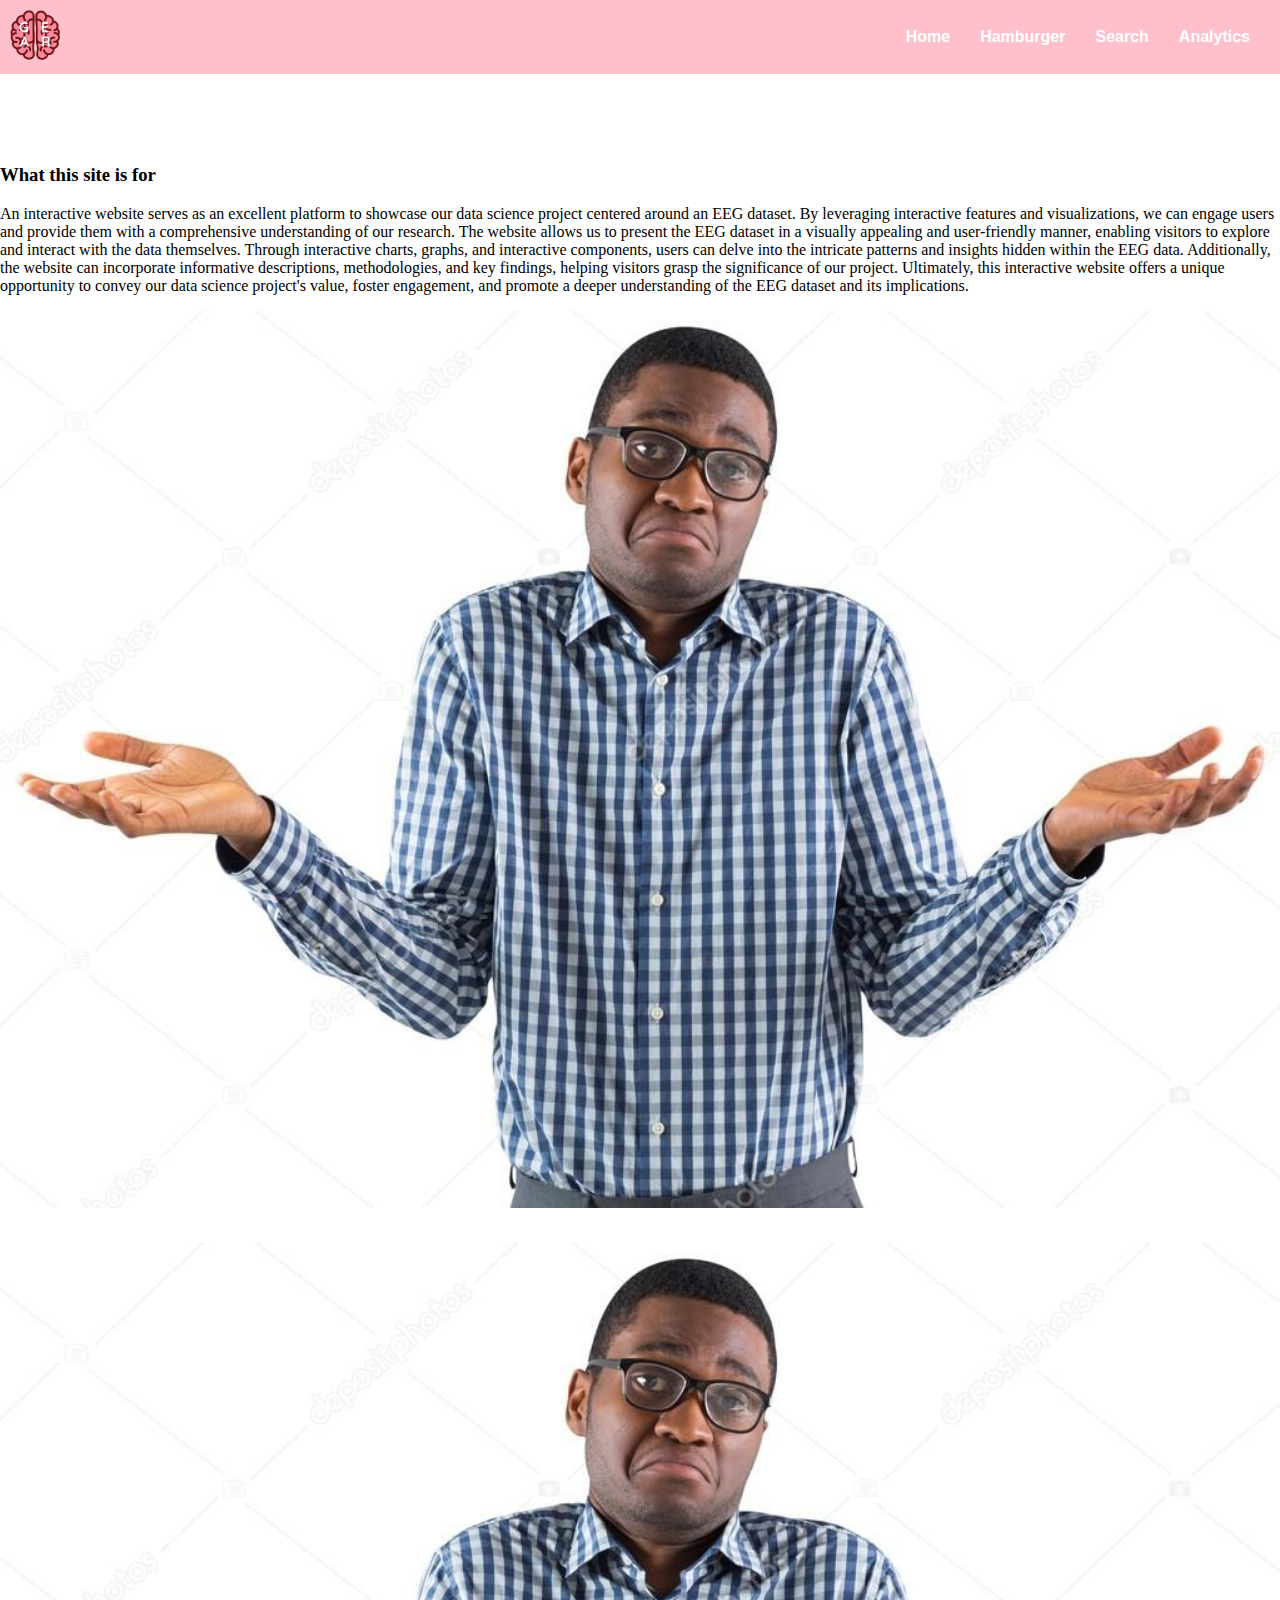
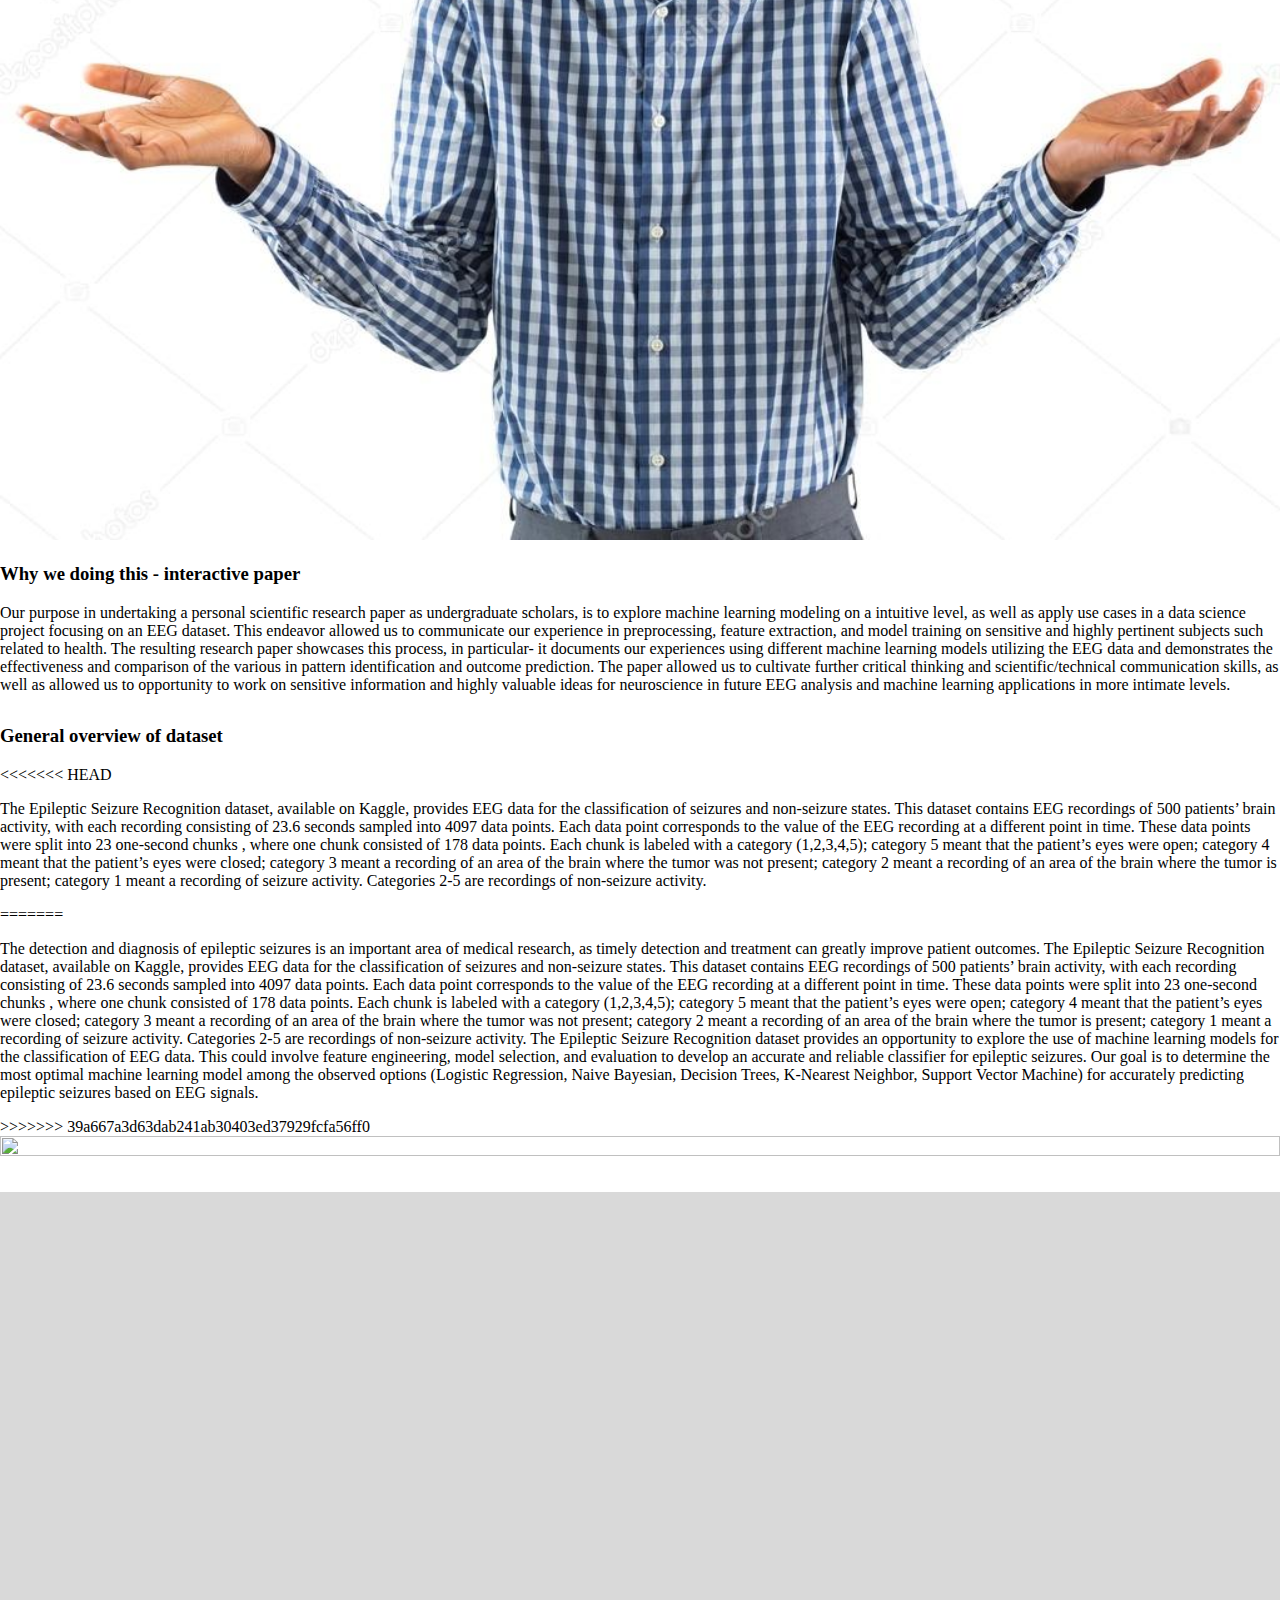
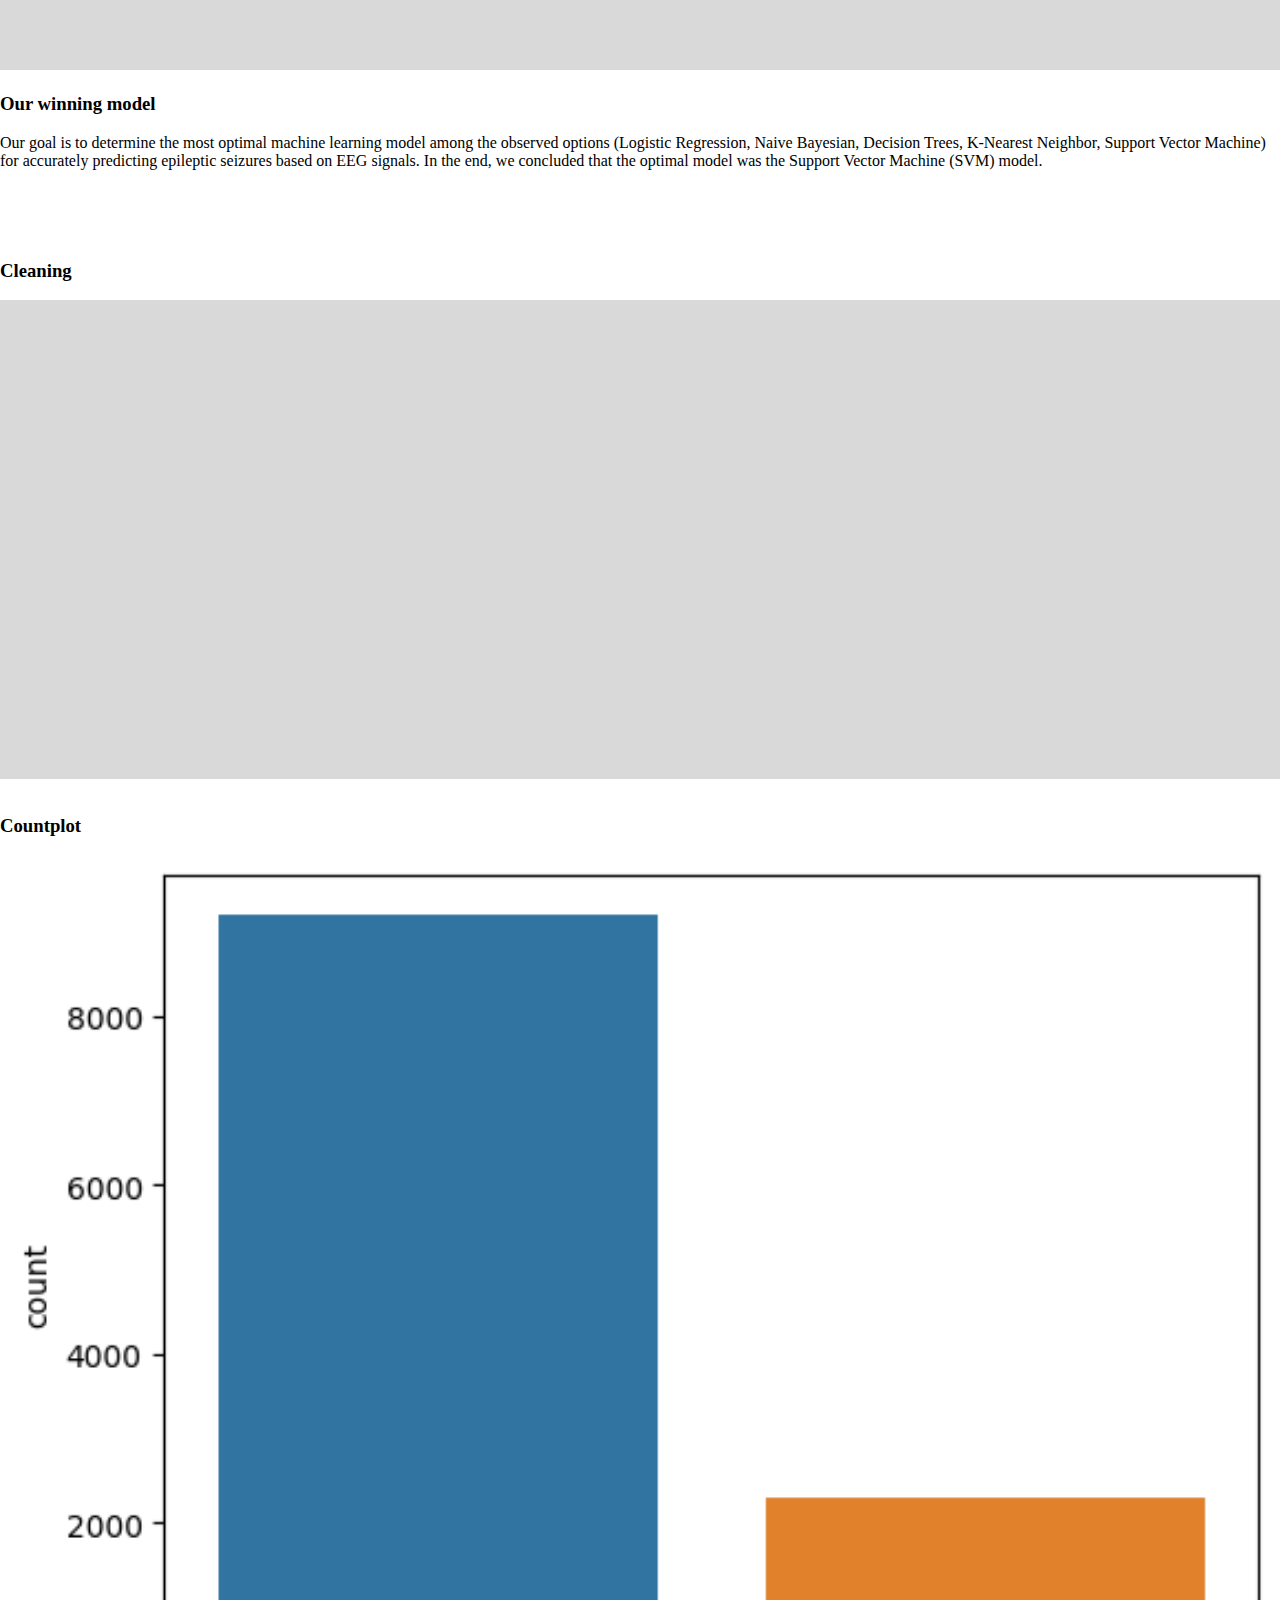
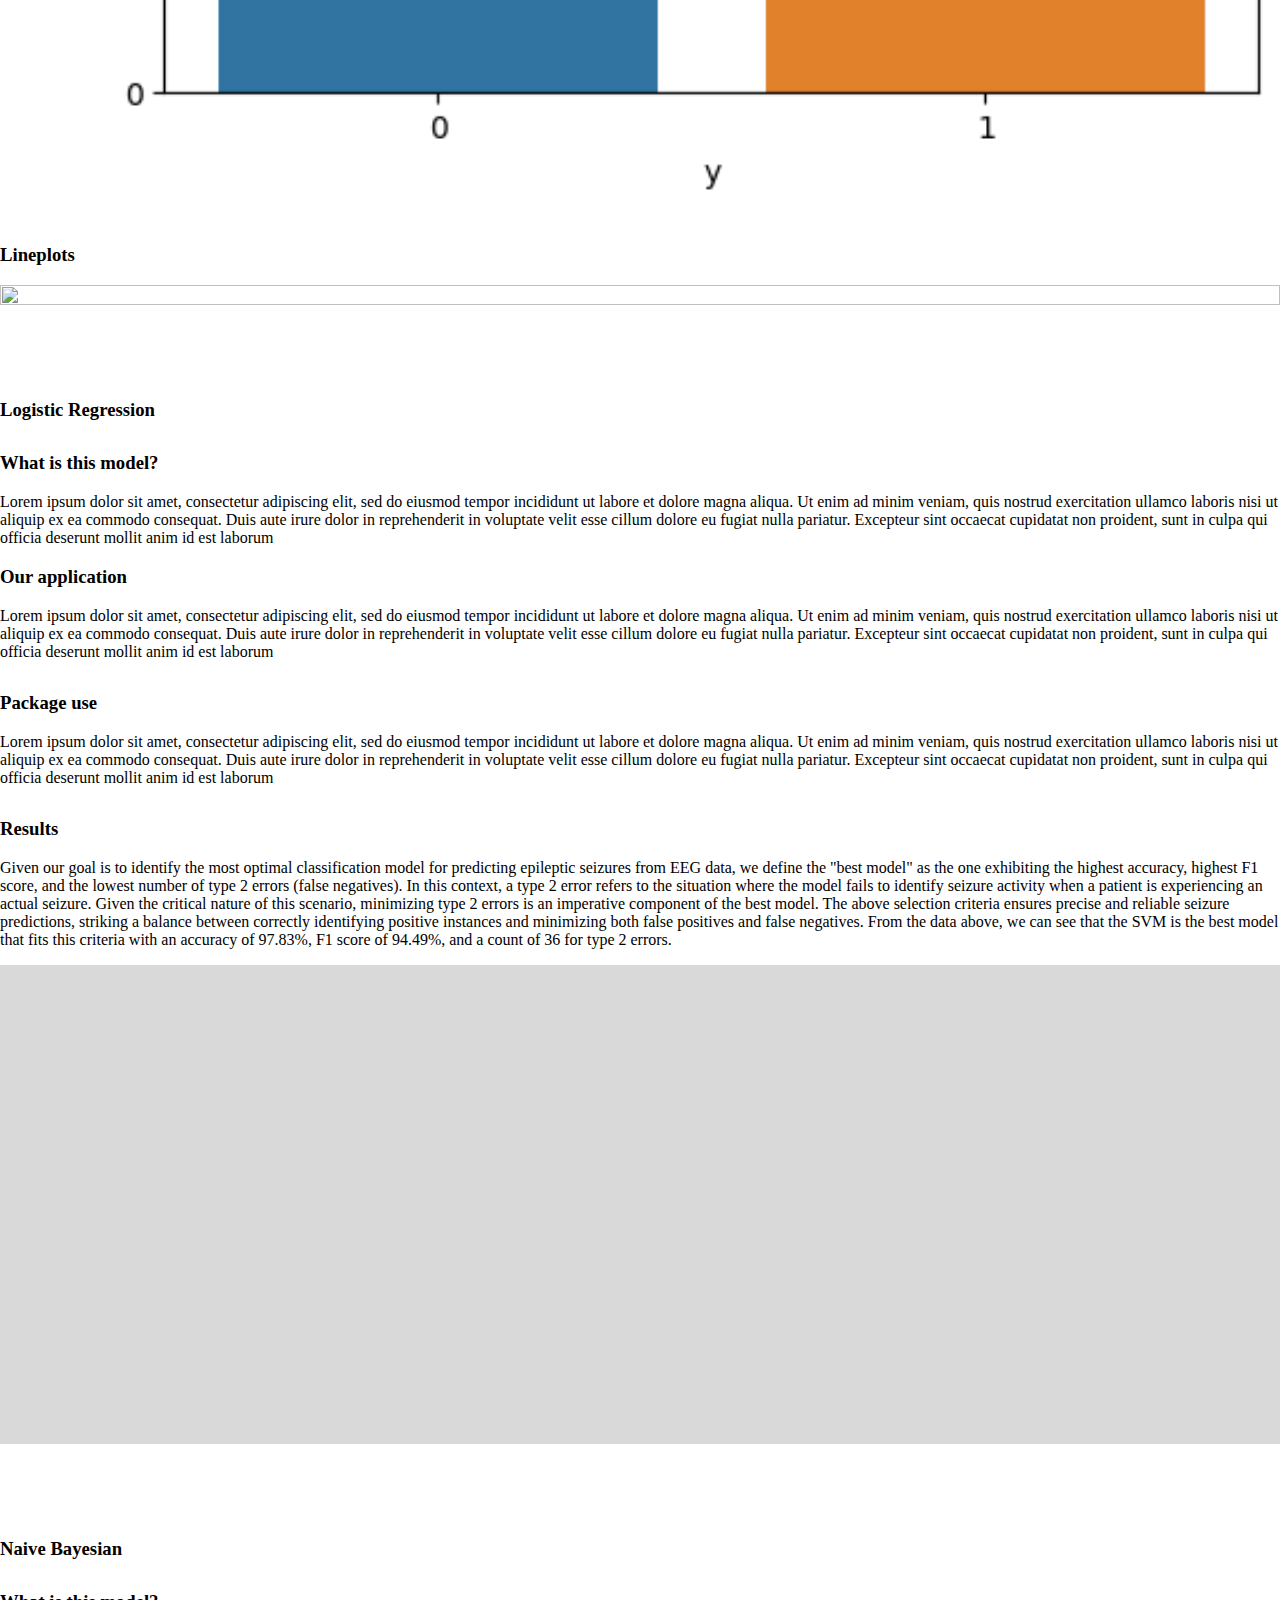
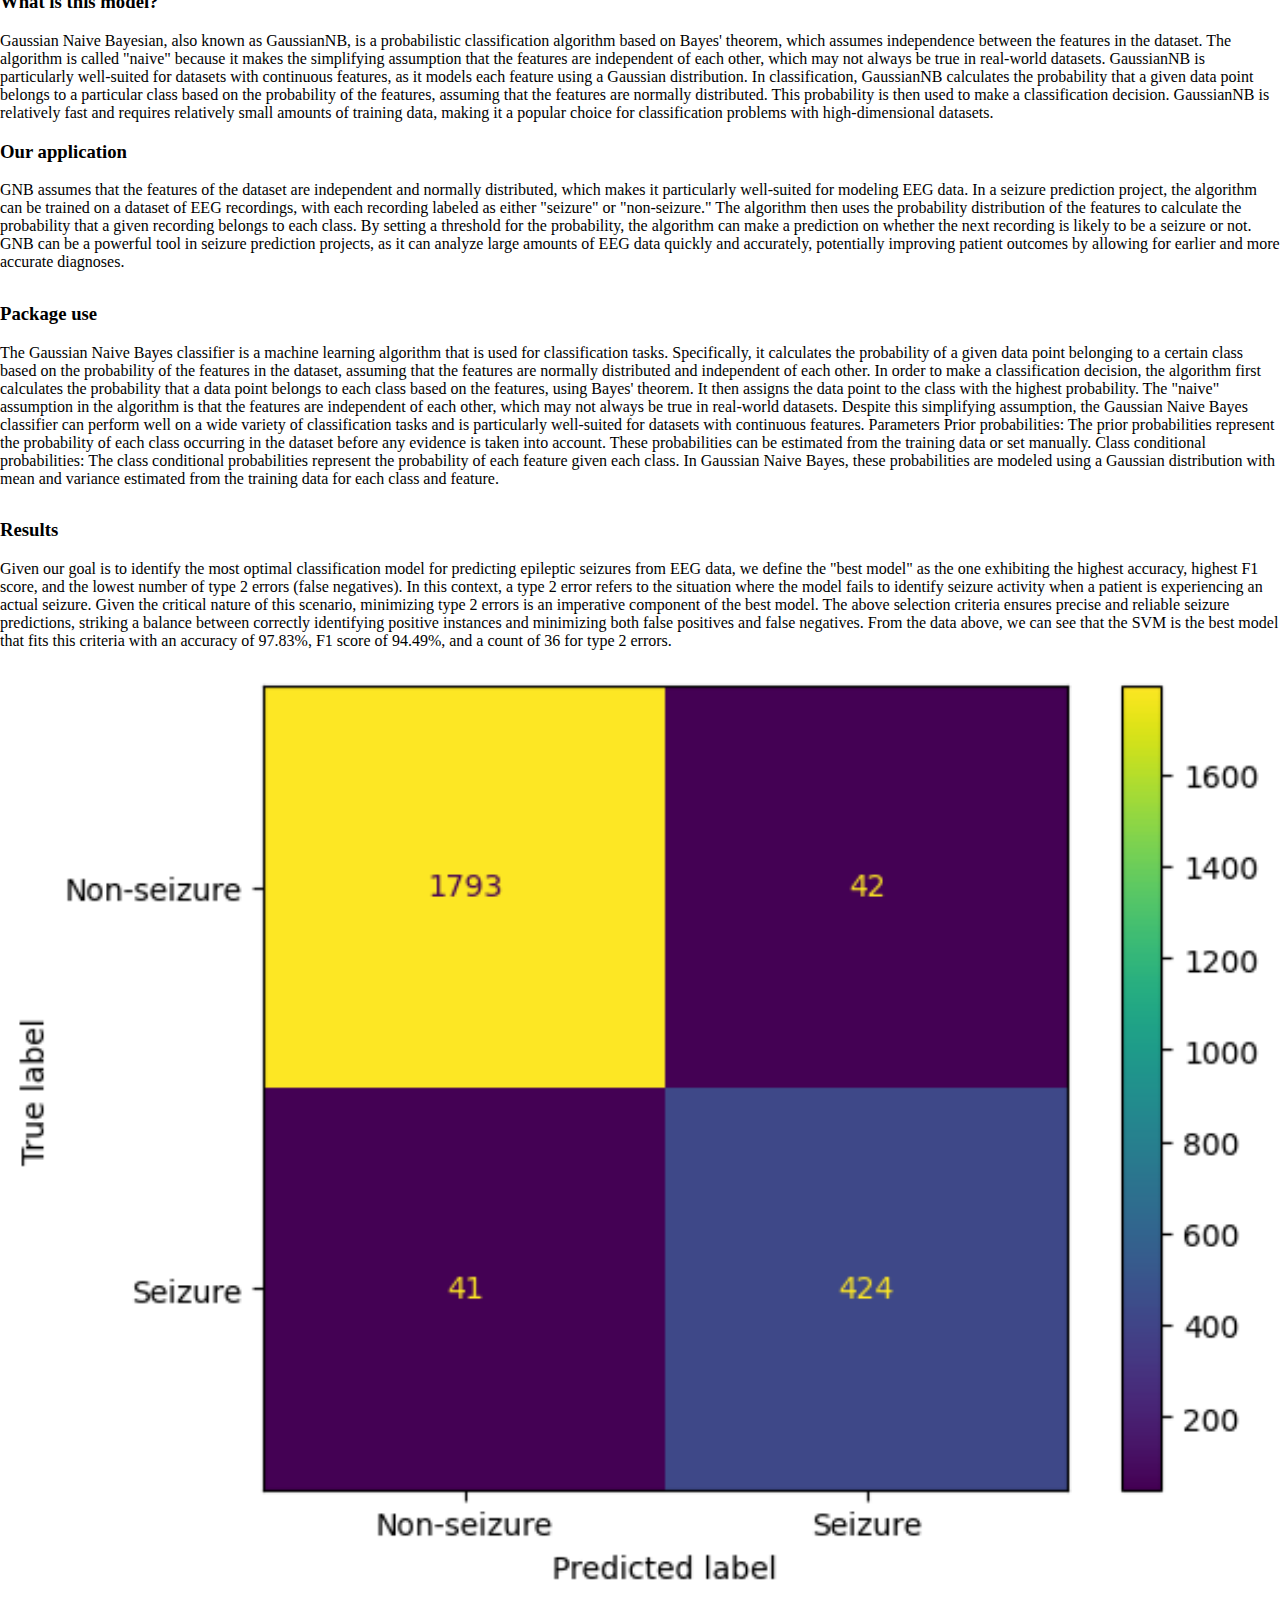
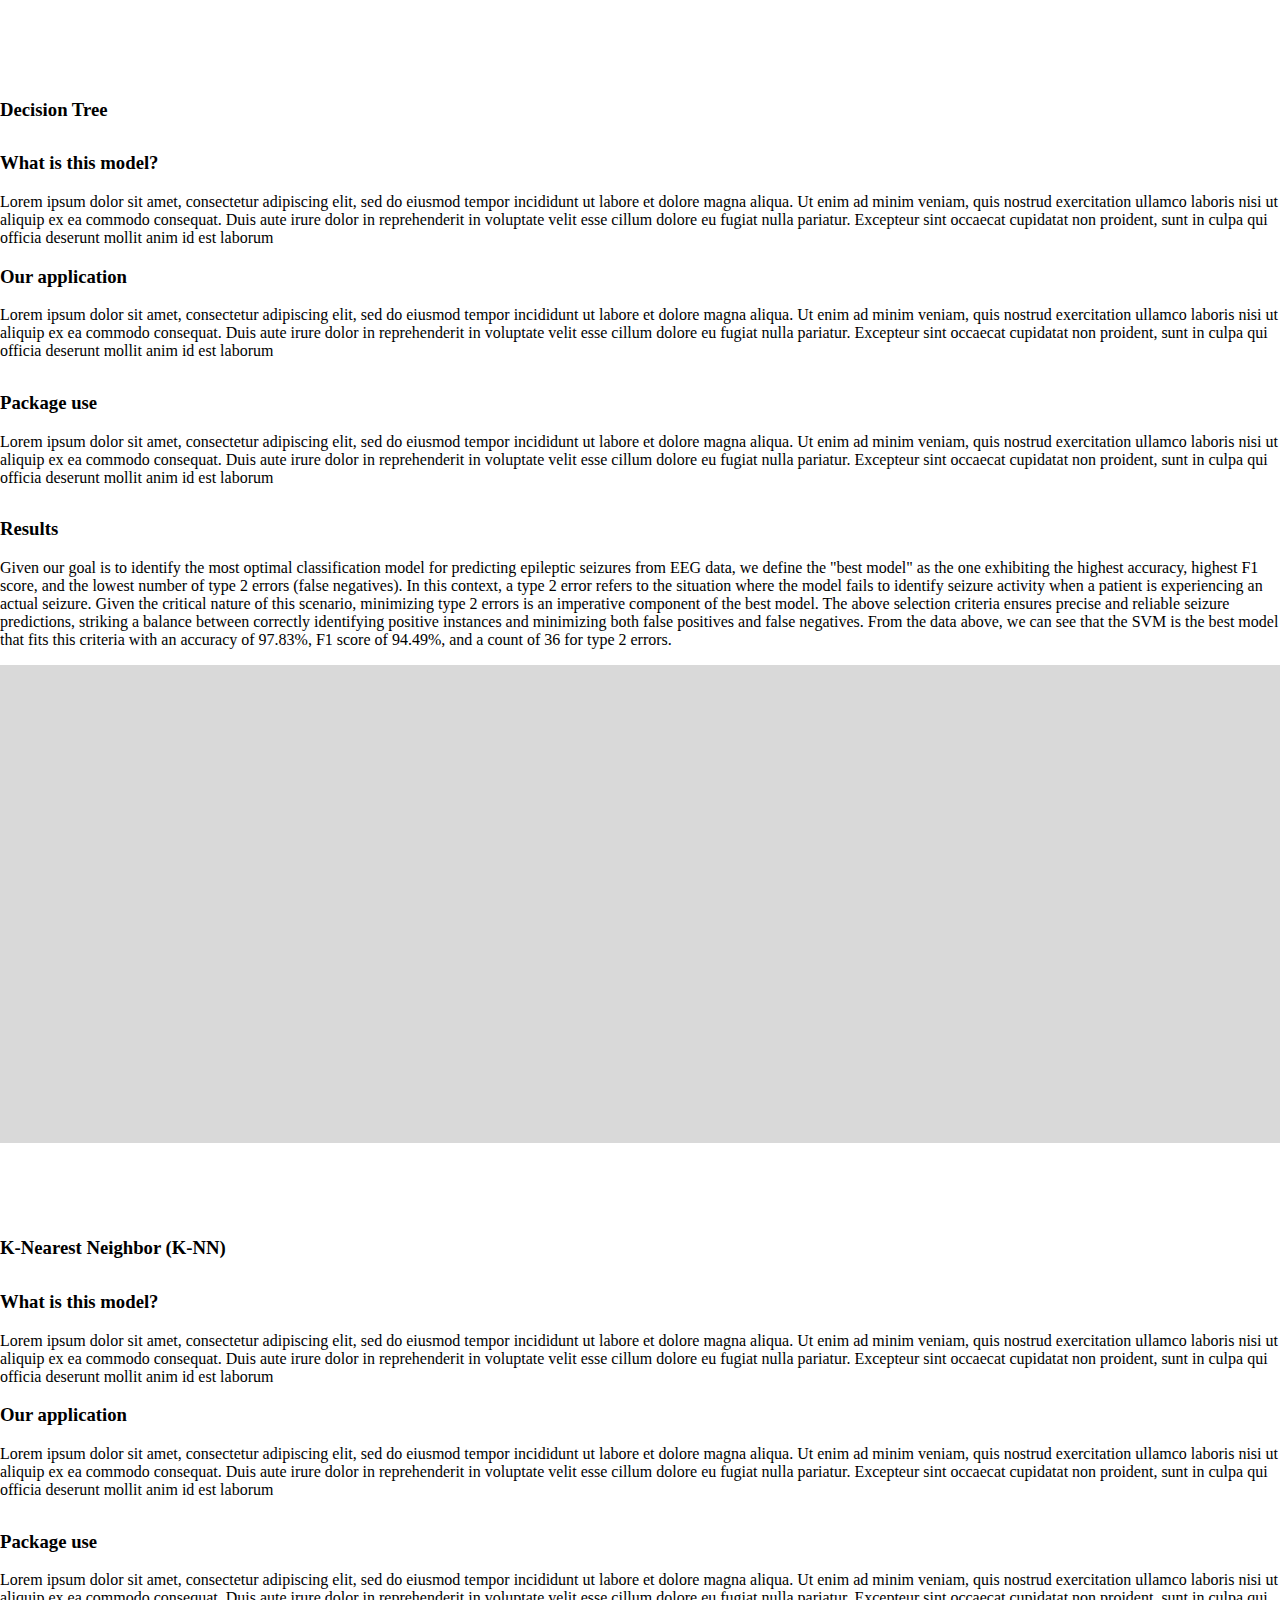
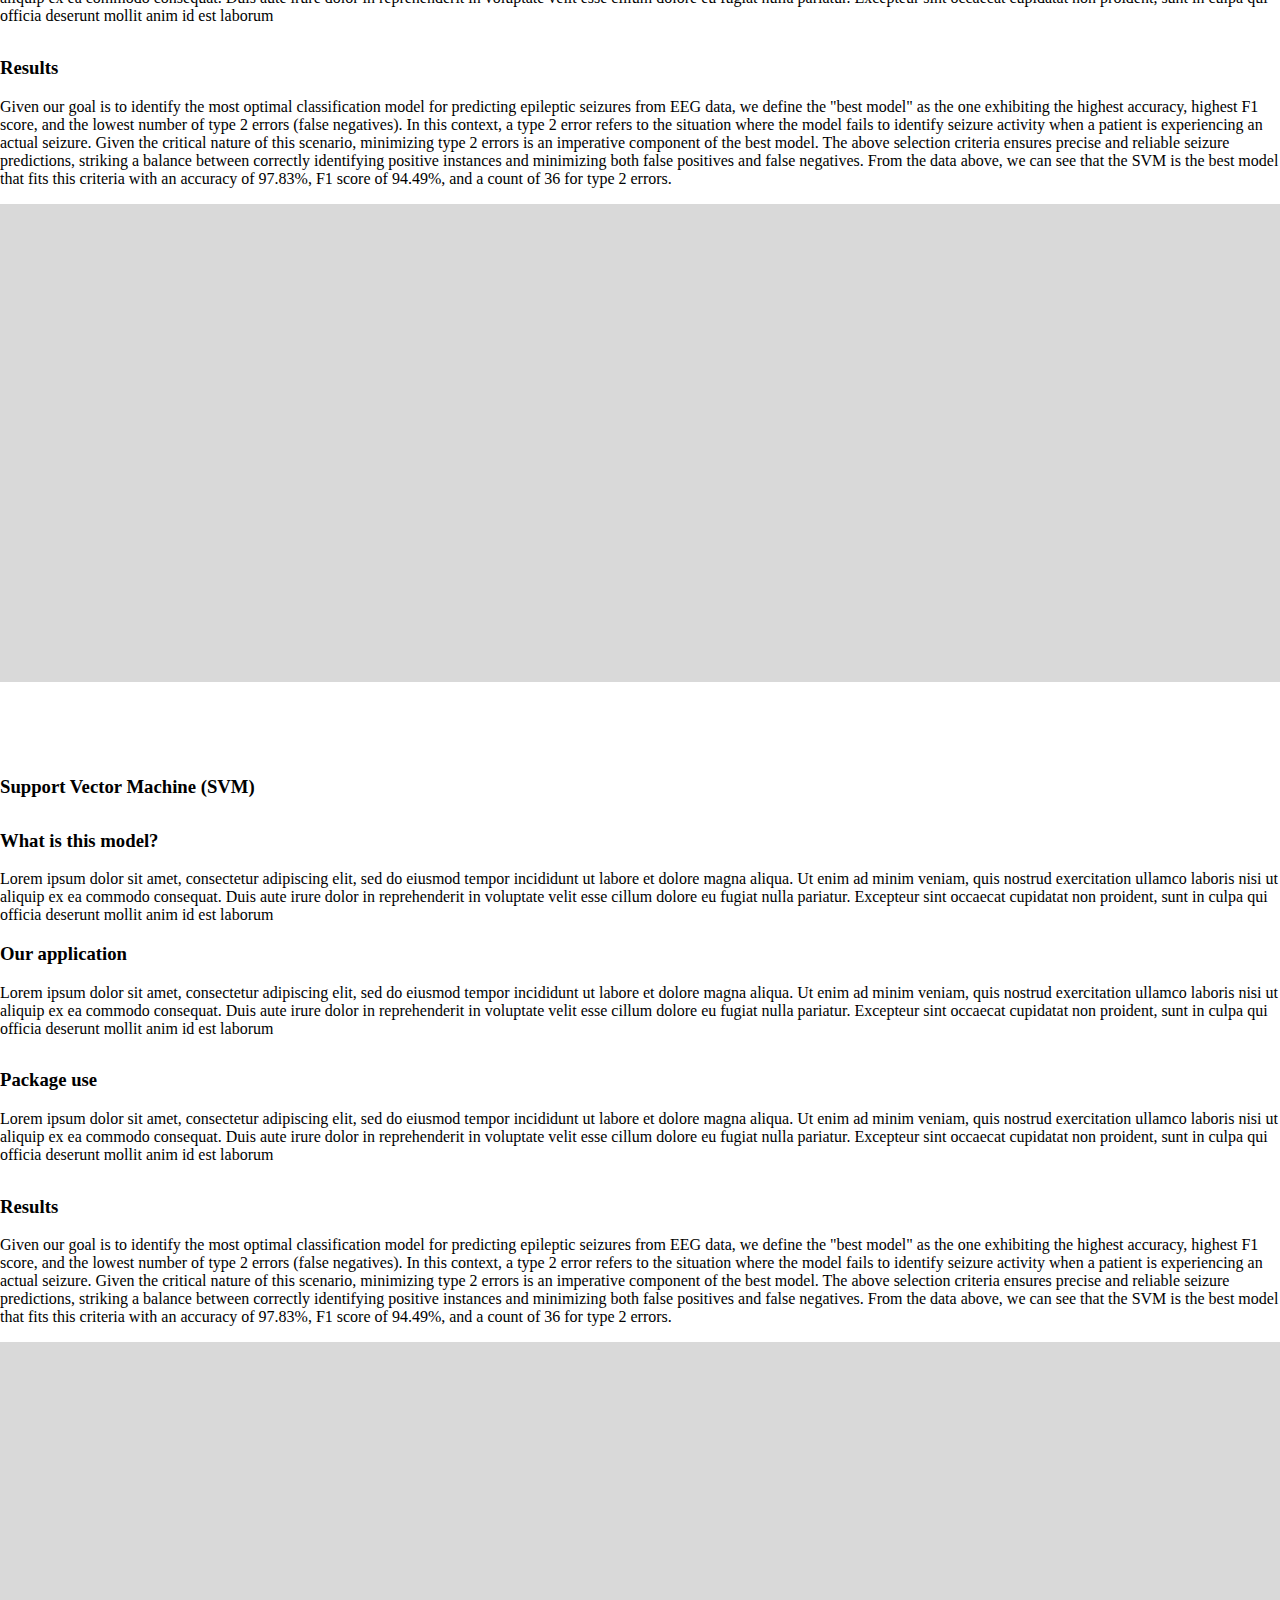
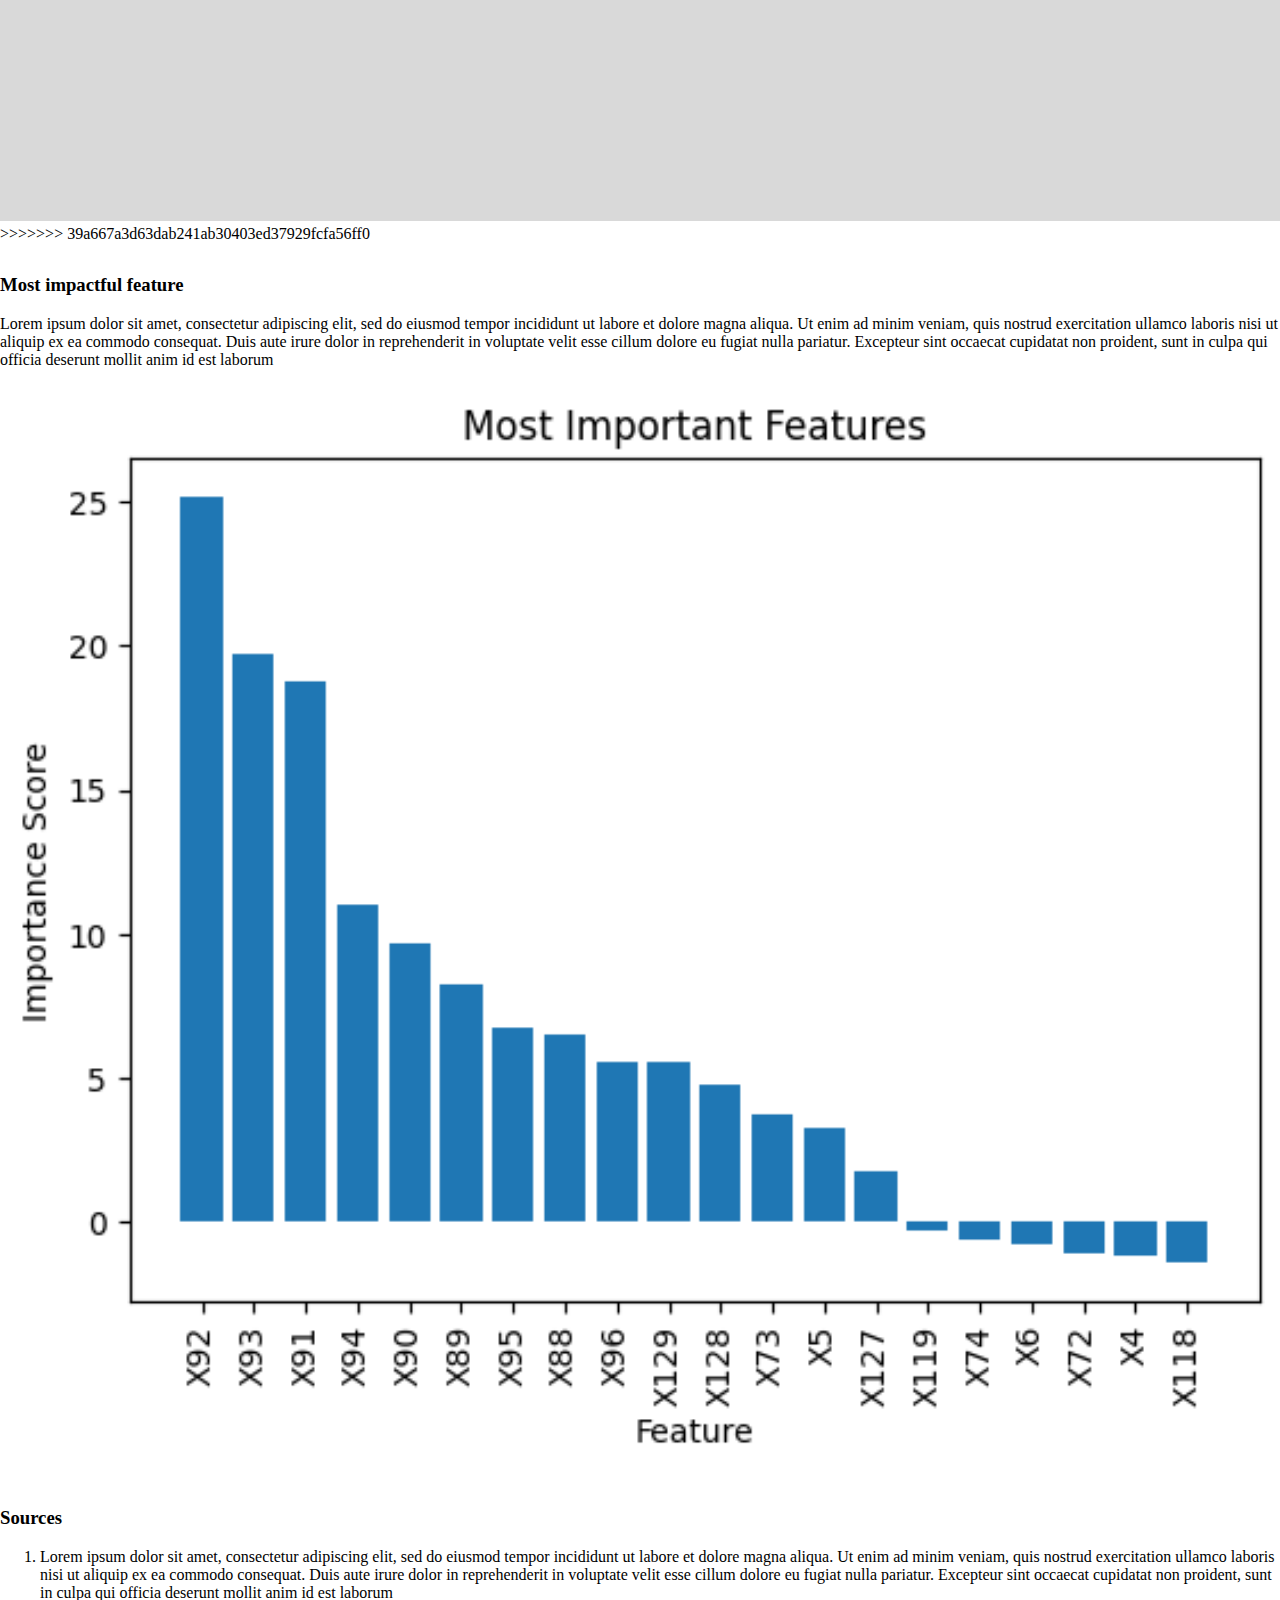
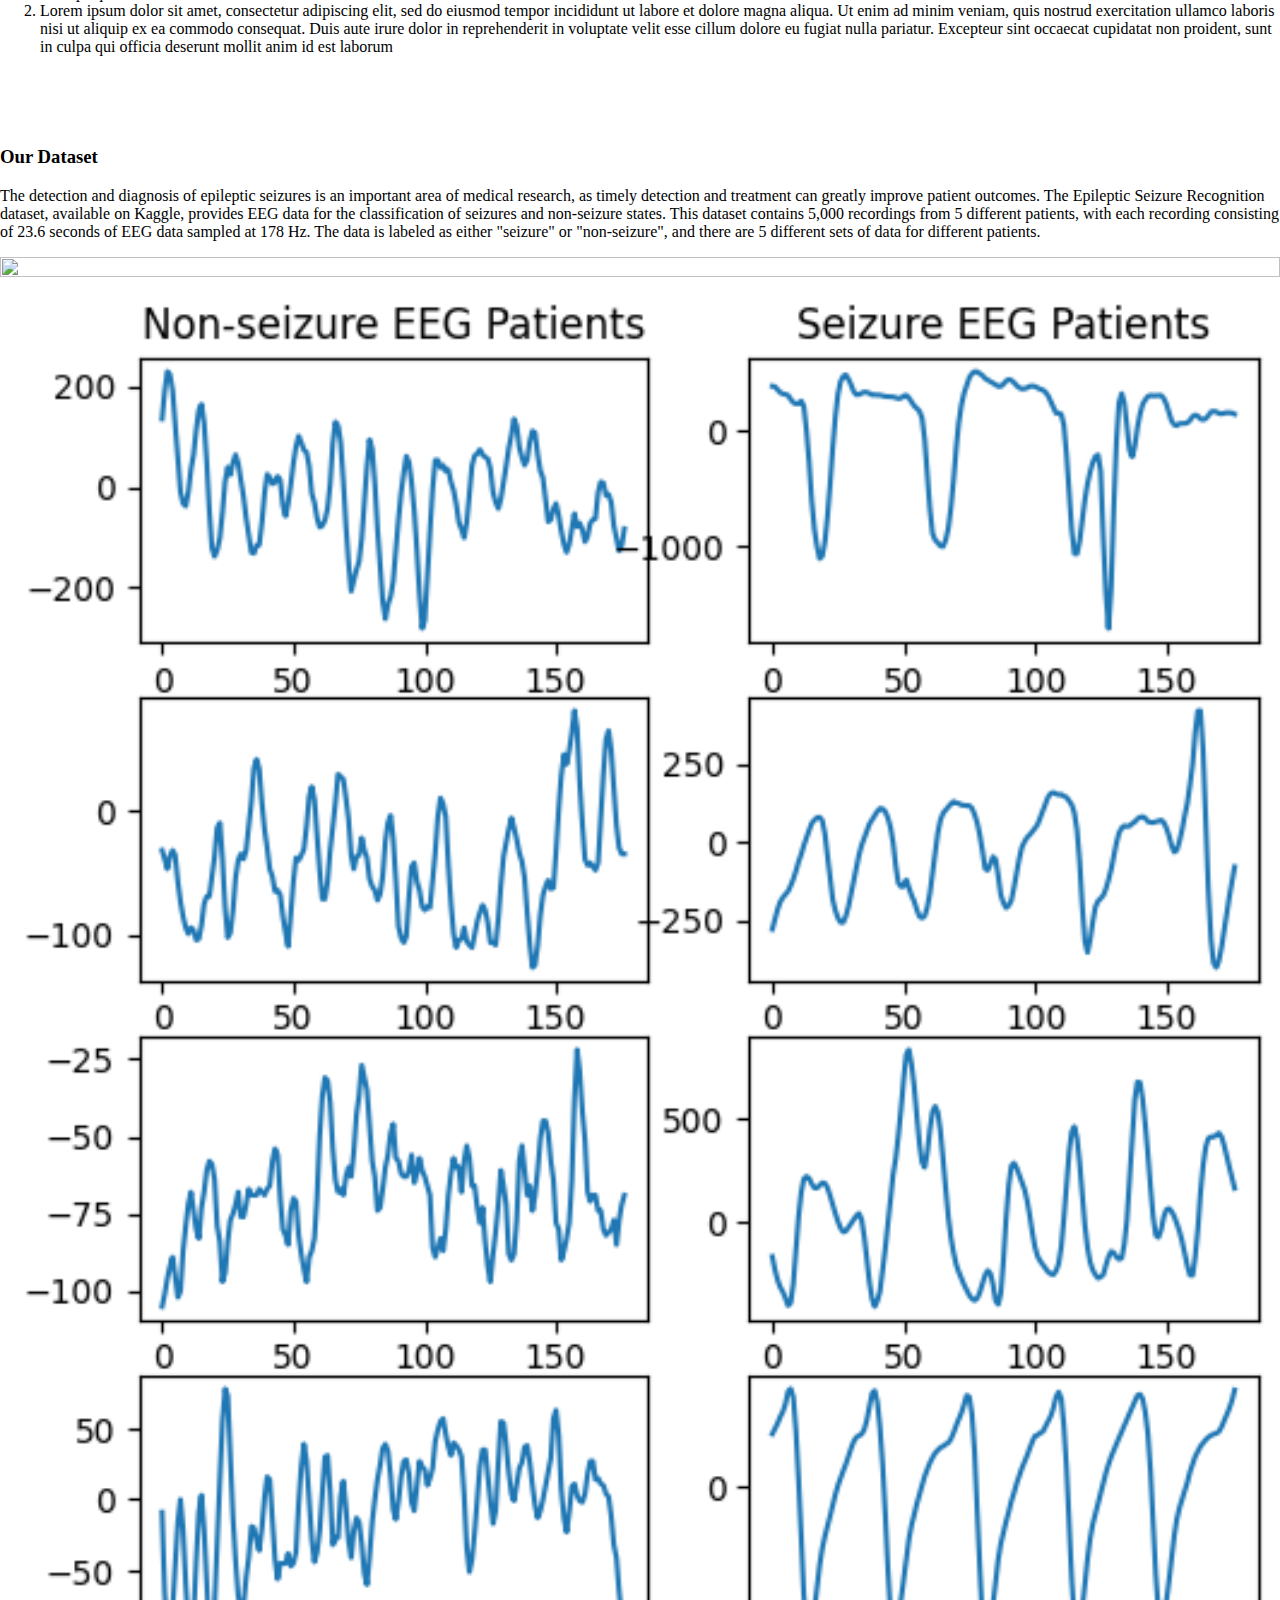
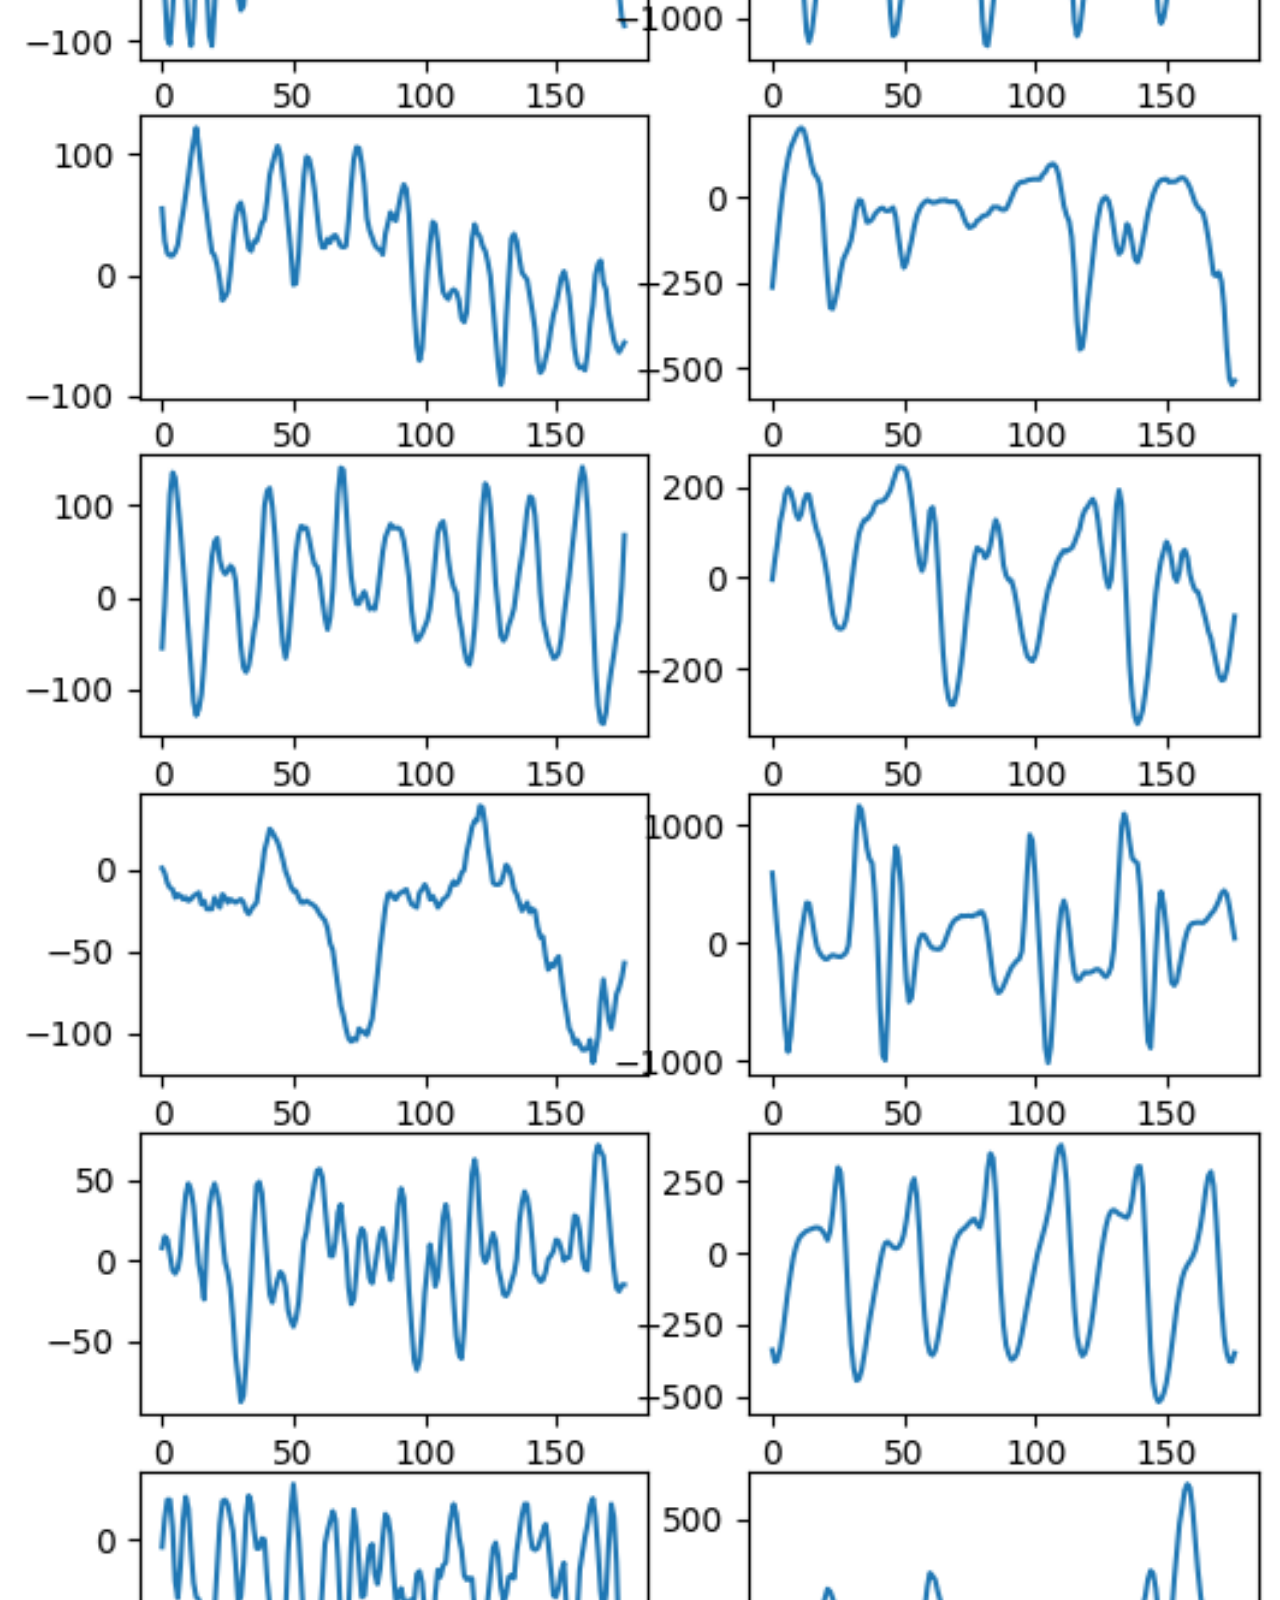
==== commit a4e170fb: "added Naive Bayesian confusion matrix" ====
--- a/index.html
+++ b/index.html
@@ -55,7 +55,7 @@
       </div>
 >>>>>>> 39a667a3d63dab241ab30403ed37929fcfa56ff0
       <div class="col">
-        <img src="raw_data.png" class="img-responsive">
+        <img src="img/raw_data.png" class="img-responsive">
       </div>
     </div>
     <div class="row">
@@ -128,22 +128,31 @@
         <div class="row">
           <div class="col">
             <h3>What is this model?</h3>
-            <p>Lorem ipsum dolor sit amet, consectetur adipiscing elit, sed do eiusmod tempor incididunt ut labore et dolore magna aliqua. Ut enim ad minim veniam, quis nostrud exercitation ullamco laboris nisi ut aliquip ex ea commodo consequat. Duis aute irure dolor in reprehenderit in voluptate velit esse cillum dolore eu fugiat nulla pariatur. Excepteur sint occaecat cupidatat non proident, sunt in culpa qui officia deserunt mollit anim id est laborum</p>
+            <p> Gaussian Naive Bayesian, also known as GaussianNB, is a probabilistic classification algorithm based on Bayes' theorem, which assumes independence between the features in the dataset. The algorithm is called "naive" because it makes the simplifying assumption that the features are independent of each other, which may not always be true in real-world datasets. GaussianNB is particularly well-suited for datasets with continuous features, as it models each feature using a Gaussian distribution. In classification, GaussianNB calculates the probability that a given data point belongs to a particular class based on the probability of the features, assuming that the features are normally distributed. This probability is then used to make a classification decision. GaussianNB is relatively fast and requires relatively small amounts of training data, making it a popular choice for classification problems with high-dimensional datasets. </p>
           </div>
           <div class="col">
             <h3>Our application</h3>
-            <p>Lorem ipsum dolor sit amet, consectetur adipiscing elit, sed do eiusmod tempor incididunt ut labore et dolore magna aliqua. Ut enim ad minim veniam, quis nostrud exercitation ullamco laboris nisi ut aliquip ex ea commodo consequat. Duis aute irure dolor in reprehenderit in voluptate velit esse cillum dolore eu fugiat nulla pariatur. Excepteur sint occaecat cupidatat non proident, sunt in culpa qui officia deserunt mollit anim id est laborum</p>
+            <p>GNB assumes that the features of the dataset are independent and normally distributed, which makes it particularly well-suited for modeling EEG data. In a seizure prediction project, the algorithm can be trained on a dataset of EEG recordings, with each recording labeled as either "seizure" or "non-seizure." The algorithm then uses the probability distribution of the features to calculate the probability that a given recording belongs to each class. By setting a threshold for the probability, the algorithm can make a prediction on whether the next recording is likely to be a seizure or not. GNB can be a powerful tool in seizure prediction projects, as it can analyze large amounts of EEG data quickly and accurately, potentially improving patient outcomes by allowing for earlier and more accurate diagnoses.</p>
           </div>
         </div>
         <div class="row">
           <h3>Package use</h3>
-          <p>Lorem ipsum dolor sit amet, consectetur adipiscing elit, sed do eiusmod tempor incididunt ut labore et dolore magna aliqua. Ut enim ad minim veniam, quis nostrud exercitation ullamco laboris nisi ut aliquip ex ea commodo consequat. Duis aute irure dolor in reprehenderit in voluptate velit esse cillum dolore eu fugiat nulla pariatur. Excepteur sint occaecat cupidatat non proident, sunt in culpa qui officia deserunt mollit anim id est laborum</p>
+          <p>The Gaussian Naive Bayes classifier is a machine learning algorithm that is used for classification tasks. Specifically, it calculates the probability of a given data point belonging to a certain class based on the probability of the features in the dataset, assuming that the features are normally distributed and independent of each other.
+
+            In order to make a classification decision, the algorithm first calculates the probability that a data point belongs to each class based on the features, using Bayes' theorem. It then assigns the data point to the class with the highest probability.
+            
+            The "naive" assumption in the algorithm is that the features are independent of each other, which may not always be true in real-world datasets. Despite this simplifying assumption, the Gaussian Naive Bayes classifier can perform well on a wide variety of classification tasks and is particularly well-suited for datasets with continuous features.
+            
+            Parameters
+            Prior probabilities: The prior probabilities represent the probability of each class occurring in the dataset before any evidence is taken into account. These probabilities can be estimated from the training data or set manually.
+            
+            Class conditional probabilities: The class conditional probabilities represent the probability of each feature given each class. In Gaussian Naive Bayes, these probabilities are modeled using a Gaussian distribution with mean and variance estimated from the training data for each class and feature.</p>
         </div>
         <div class="row">
           <h3>Results</h3>
     
           <p>Given our goal is to identify the most optimal classification model for predicting epileptic seizures from EEG data, we define the "best model" as the one exhibiting the highest accuracy, highest F1 score, and the lowest number of type 2 errors (false negatives). In this context, a type 2 error refers to the situation where the model fails to identify seizure activity when a patient is experiencing an actual seizure. Given the critical nature of this scenario, minimizing type 2 errors is an imperative component of the best model. The above selection criteria ensures precise and reliable seizure predictions, striking a balance between correctly identifying positive instances and minimizing both false positives and false negatives. From the data above, we can see that the SVM is the best model that fits this criteria with an accuracy of 97.83%, F1 score of 94.49%, and a count of 36 for type 2 errors.</p>
-          <img src="sample.png" class="img-responsive">
+          <img src="img/NB_CM.png" class="img-responsive">
 
 <!-- Decision Tree -->
           <div class="container text-left body-cont">
@@ -167,6 +176,7 @@
         
               <p>Given our goal is to identify the most optimal classification model for predicting epileptic seizures from EEG data, we define the "best model" as the one exhibiting the highest accuracy, highest F1 score, and the lowest number of type 2 errors (false negatives). In this context, a type 2 error refers to the situation where the model fails to identify seizure activity when a patient is experiencing an actual seizure. Given the critical nature of this scenario, minimizing type 2 errors is an imperative component of the best model. The above selection criteria ensures precise and reliable seizure predictions, striking a balance between correctly identifying positive instances and minimizing both false positives and false negatives. From the data above, we can see that the SVM is the best model that fits this criteria with an accuracy of 97.83%, F1 score of 94.49%, and a count of 36 for type 2 errors.</p>
               <img src="sample.png" class="img-responsive">
+
   <!--K-Nearest Neighbor (K-NN)-->
               <div class="container text-left body-cont">
                 <h3>K-Nearest Neighbor (K-NN) </h3>
@@ -213,6 +223,7 @@
       <img src="sample.png" class="img-responsive">
 
 >>>>>>> 39a667a3d63dab241ab30403ed37929fcfa56ff0 <!--Issue #1-->
+
     </div>
     <div class="row">
       <h3>Most impactful feature</h3>
@@ -233,7 +244,8 @@
     <div class="row">
       <div class="col">
         <h3>Our Dataset</h3>
-        <p><a></a></p>
+        <p>The detection and diagnosis of epileptic seizures is an important area of medical research, as timely detection and treatment can greatly improve patient outcomes. The Epileptic Seizure Recognition dataset, available on Kaggle, provides EEG data for the classification of seizures and non-seizure states. This dataset contains 5,000 recordings from 5 different patients, with each recording consisting of 23.6 seconds of EEG data sampled at 178 Hz. The data is labeled as either "seizure" or "non-seizure", and there are 5 different sets of data for different patients.</p>
+        <img src="img/raw.png" class="img-responsive">
       </div>
       <div class="col">
         <img src="img/eegcomparisons.png" class="img-responsive">
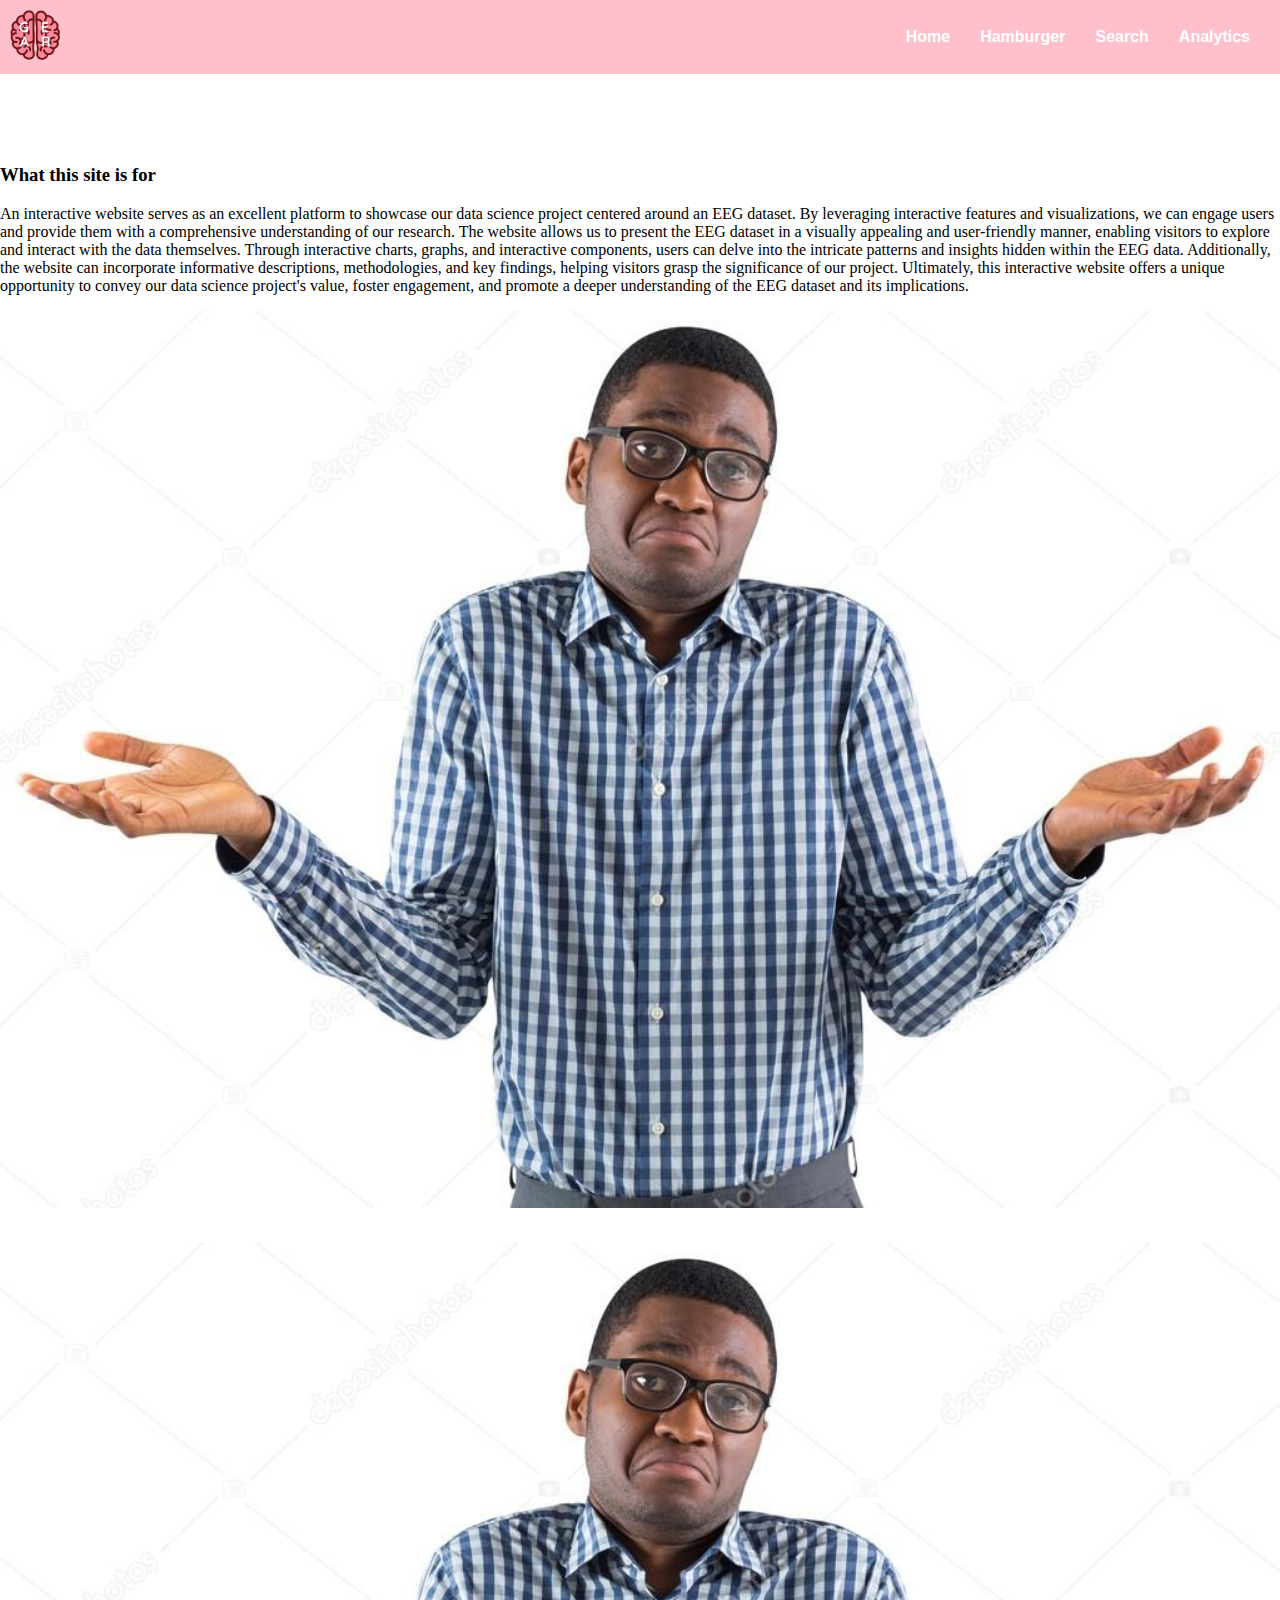
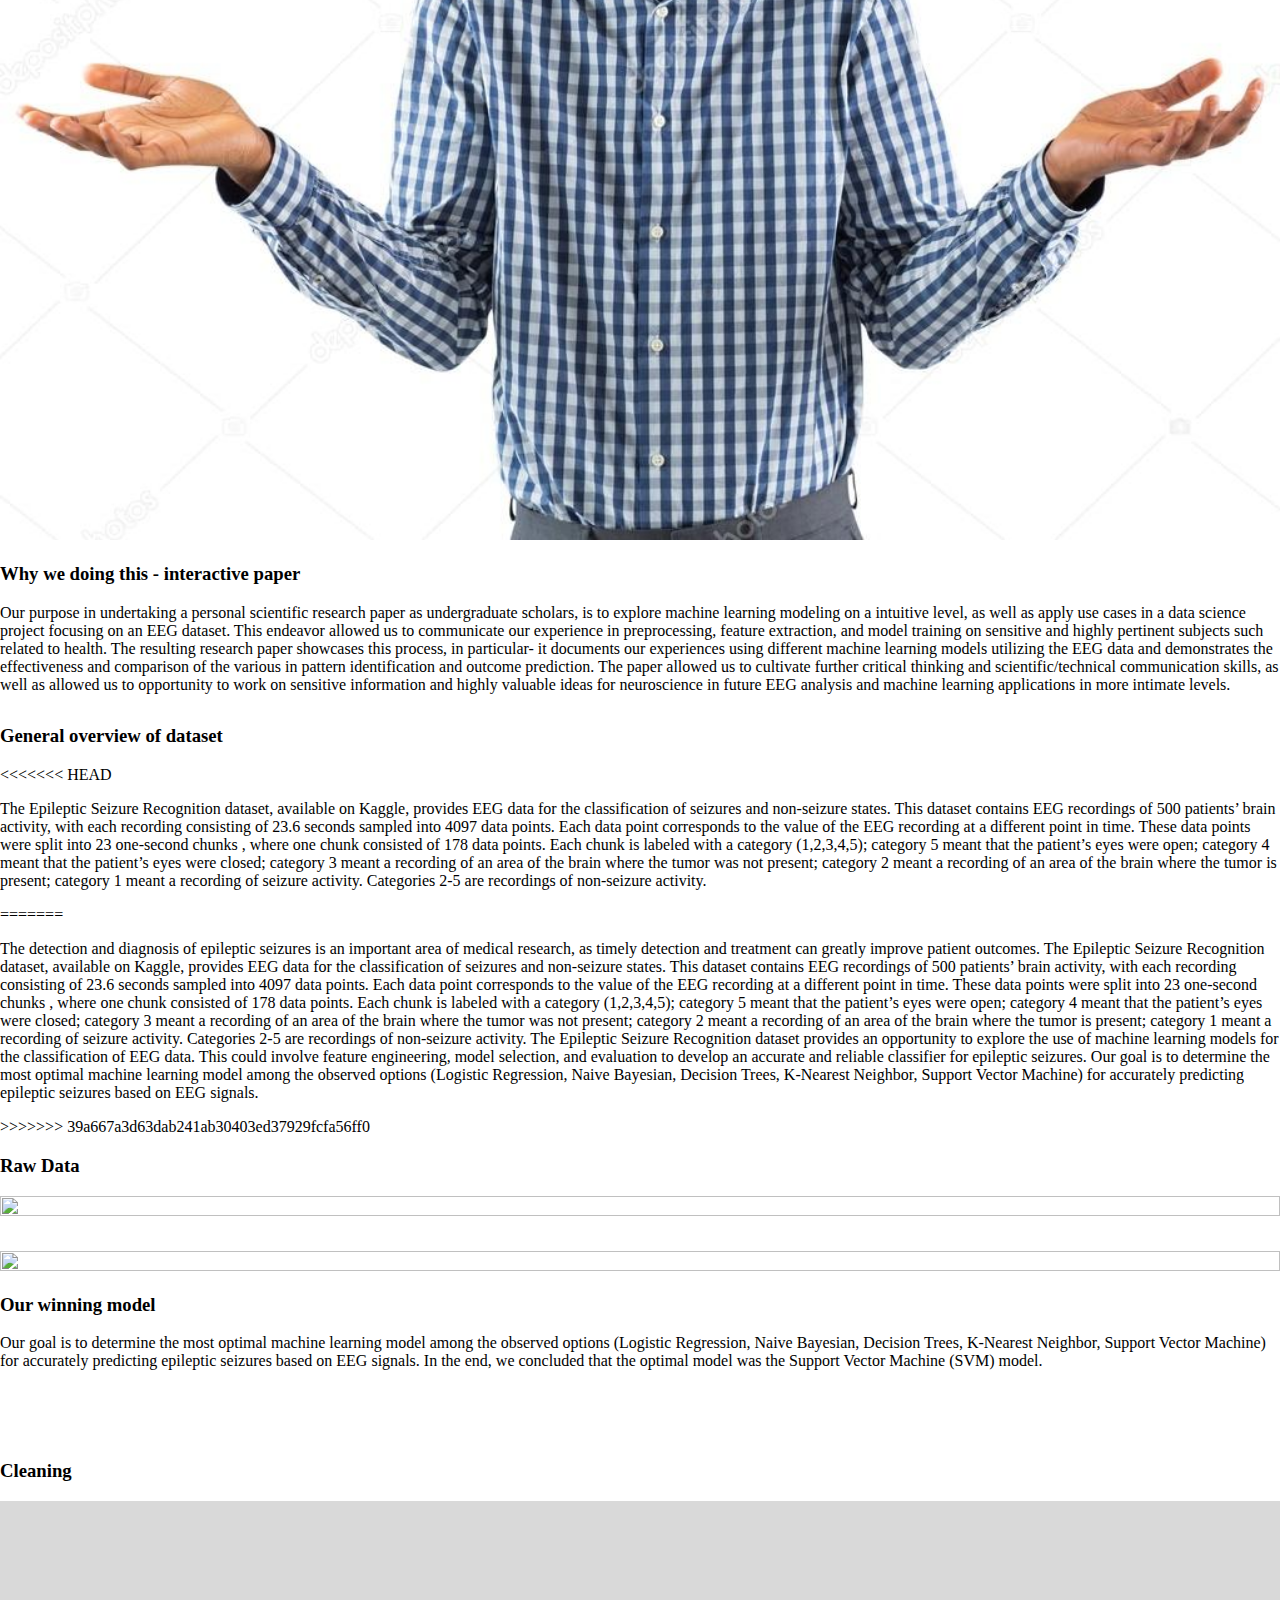
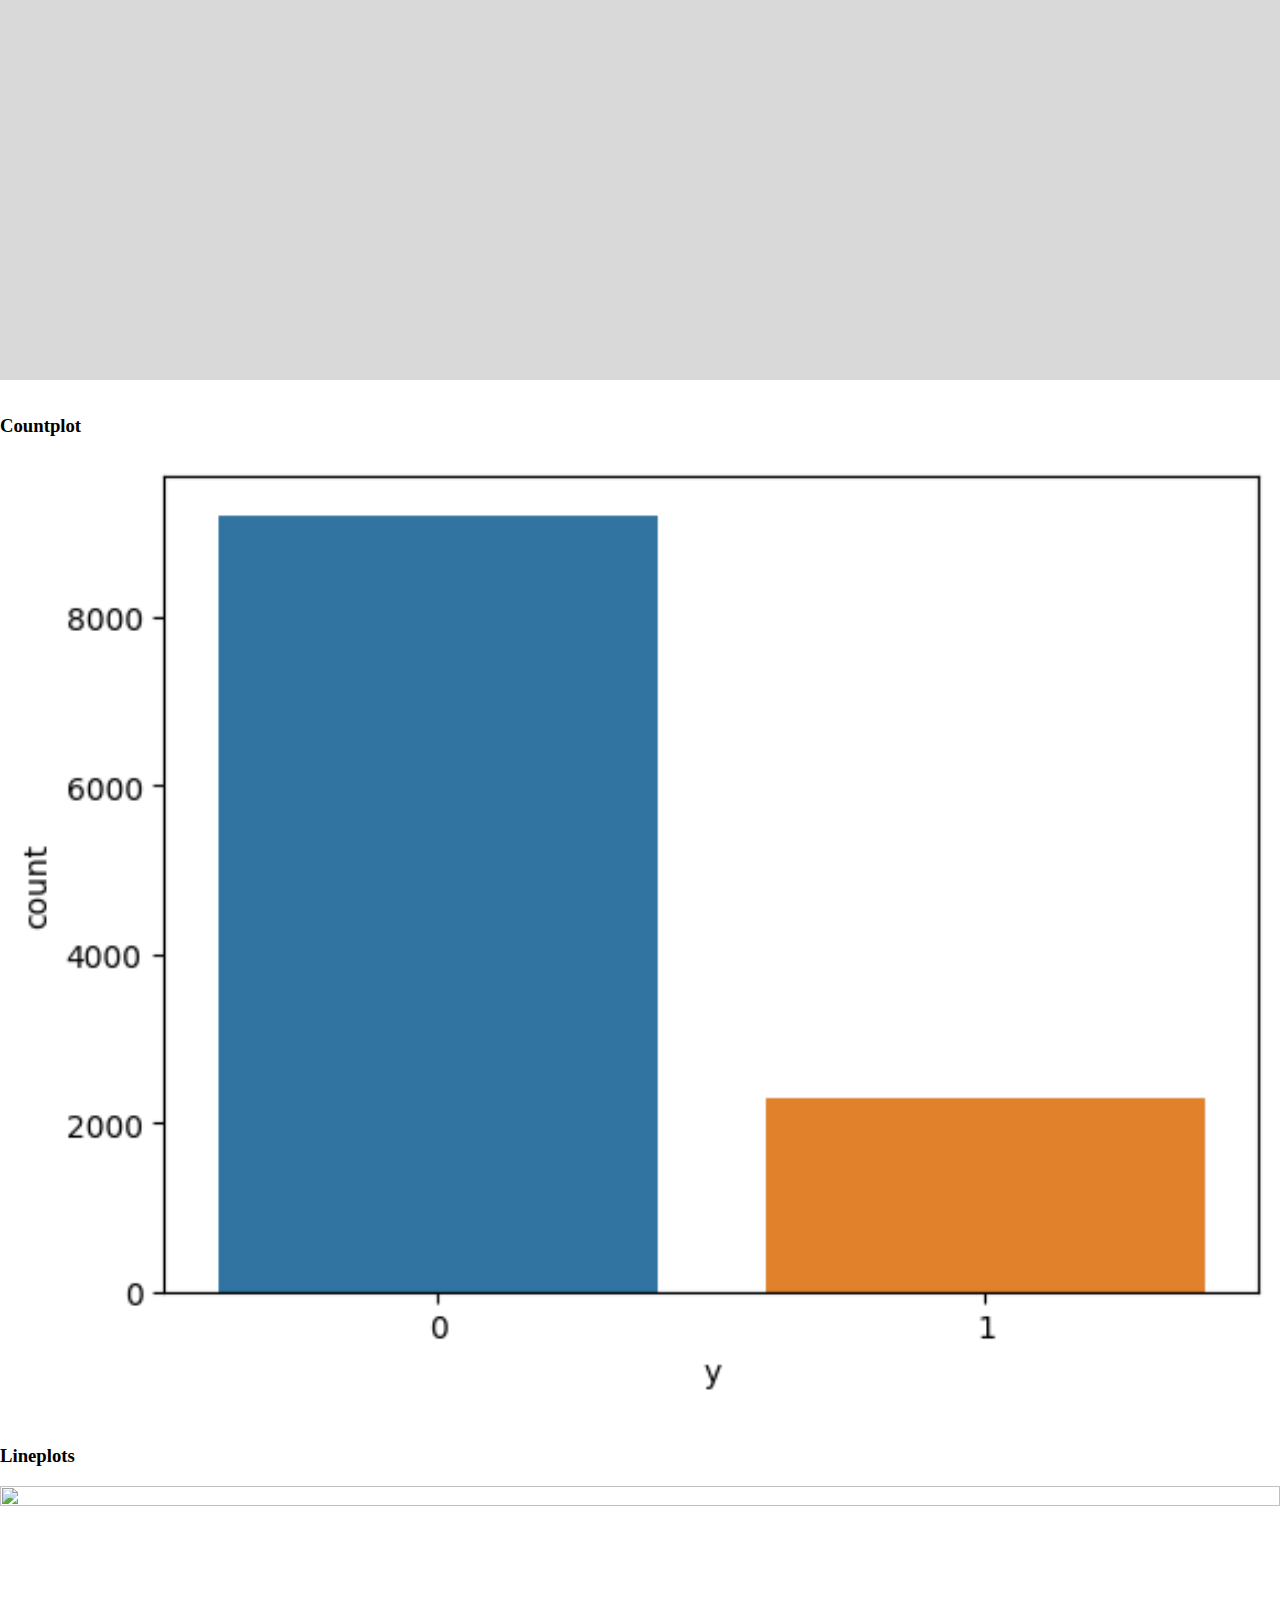
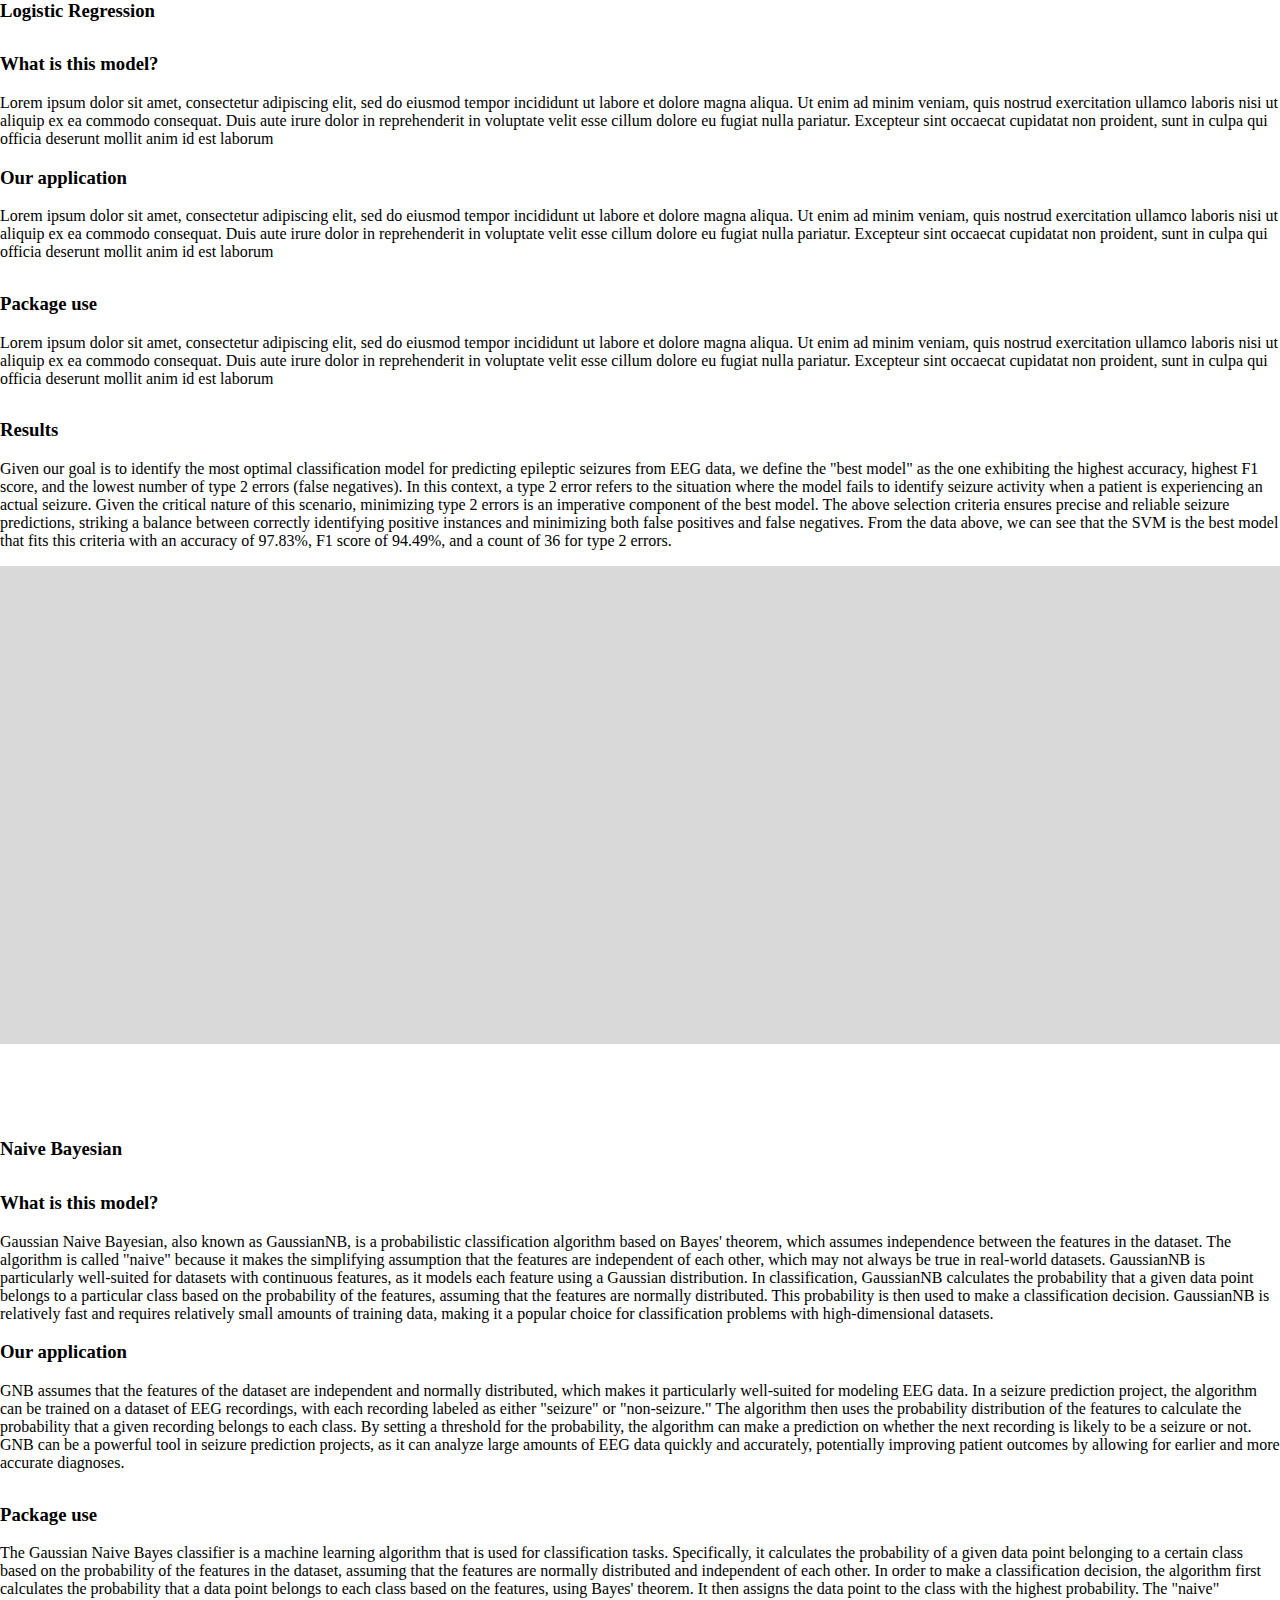
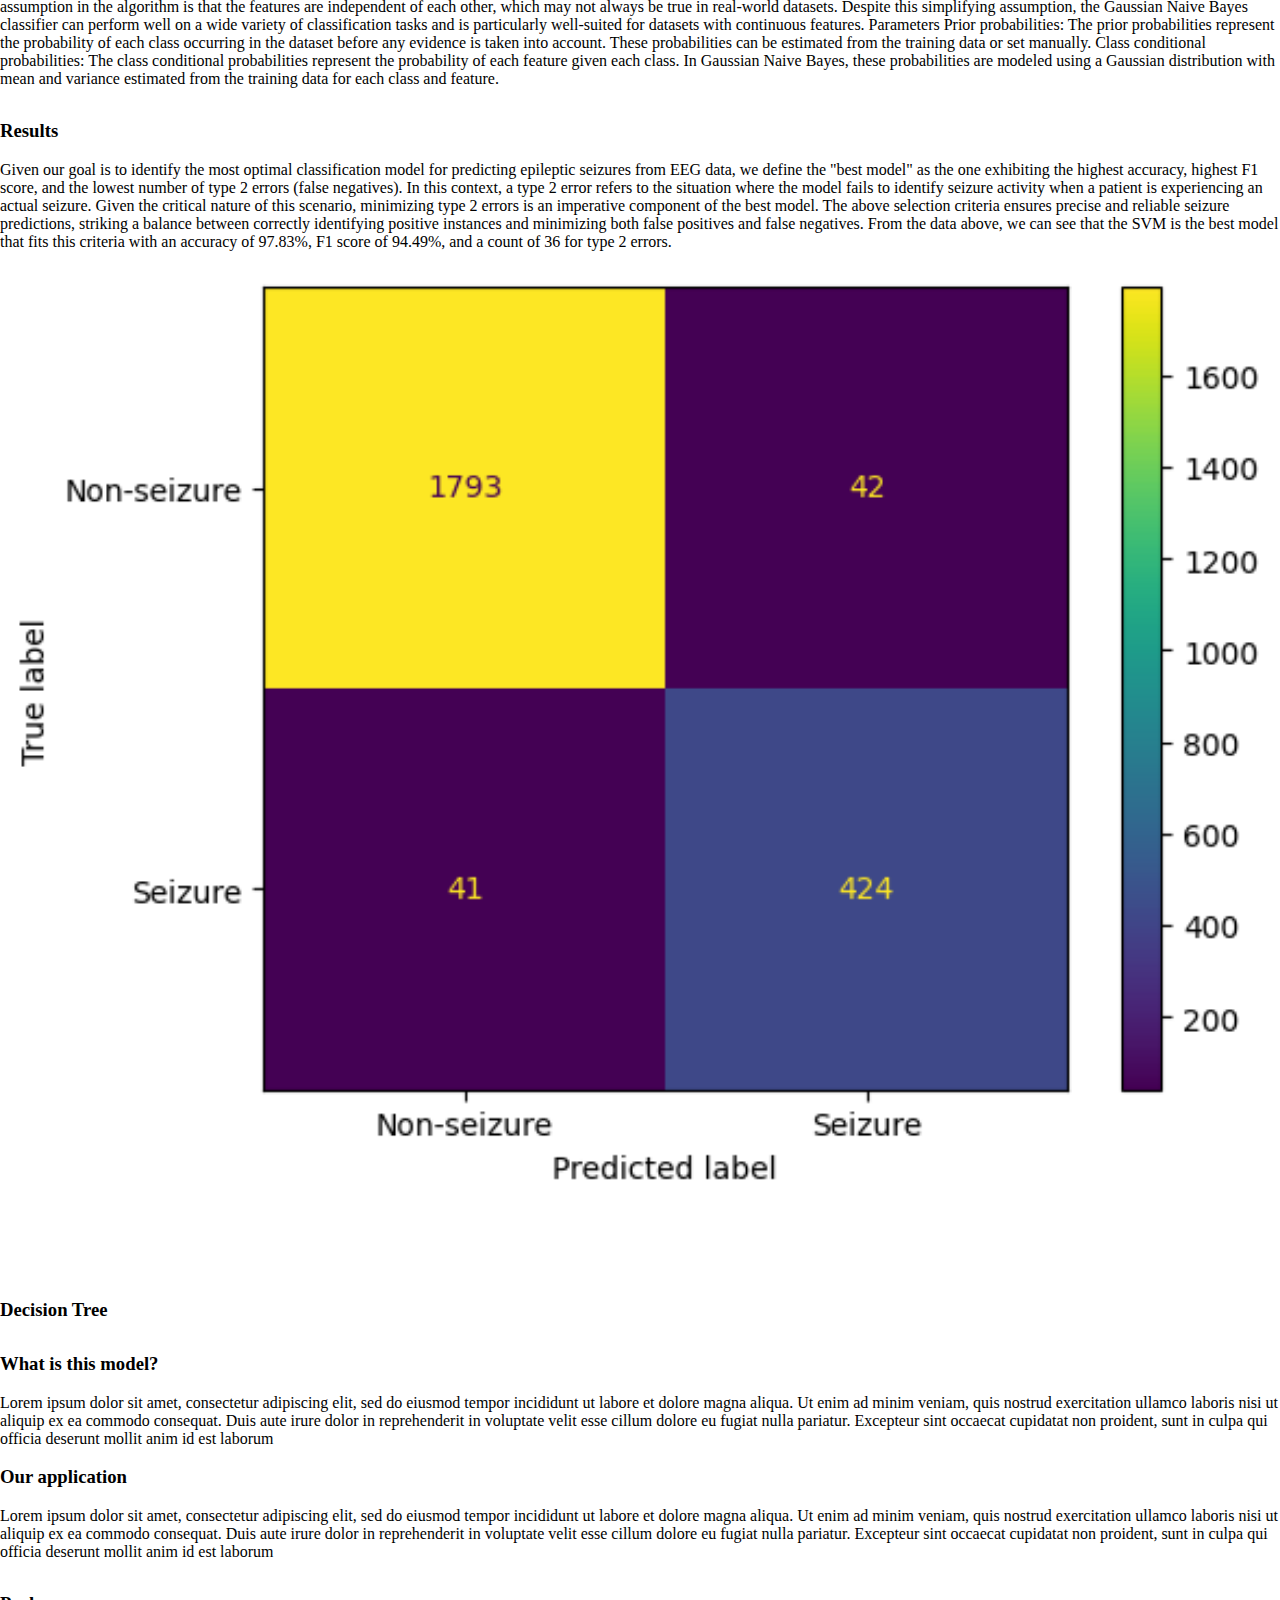
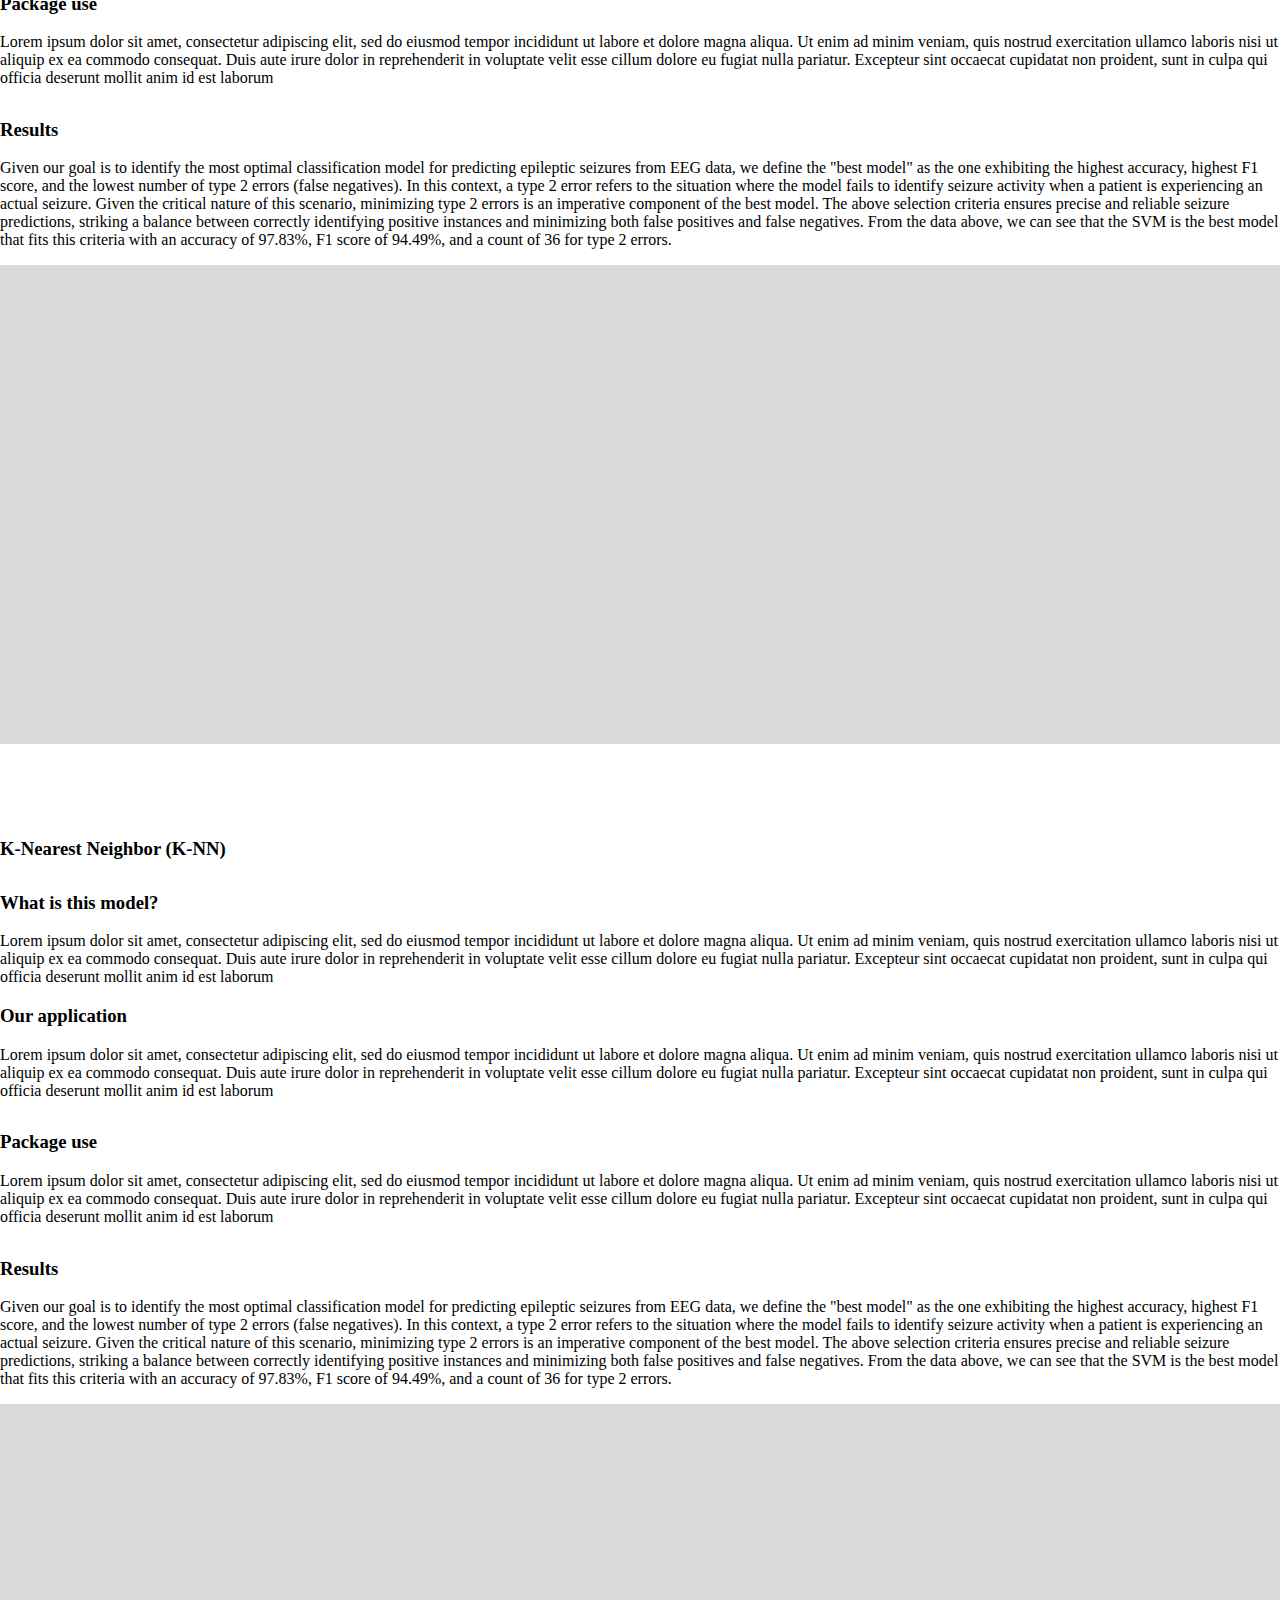
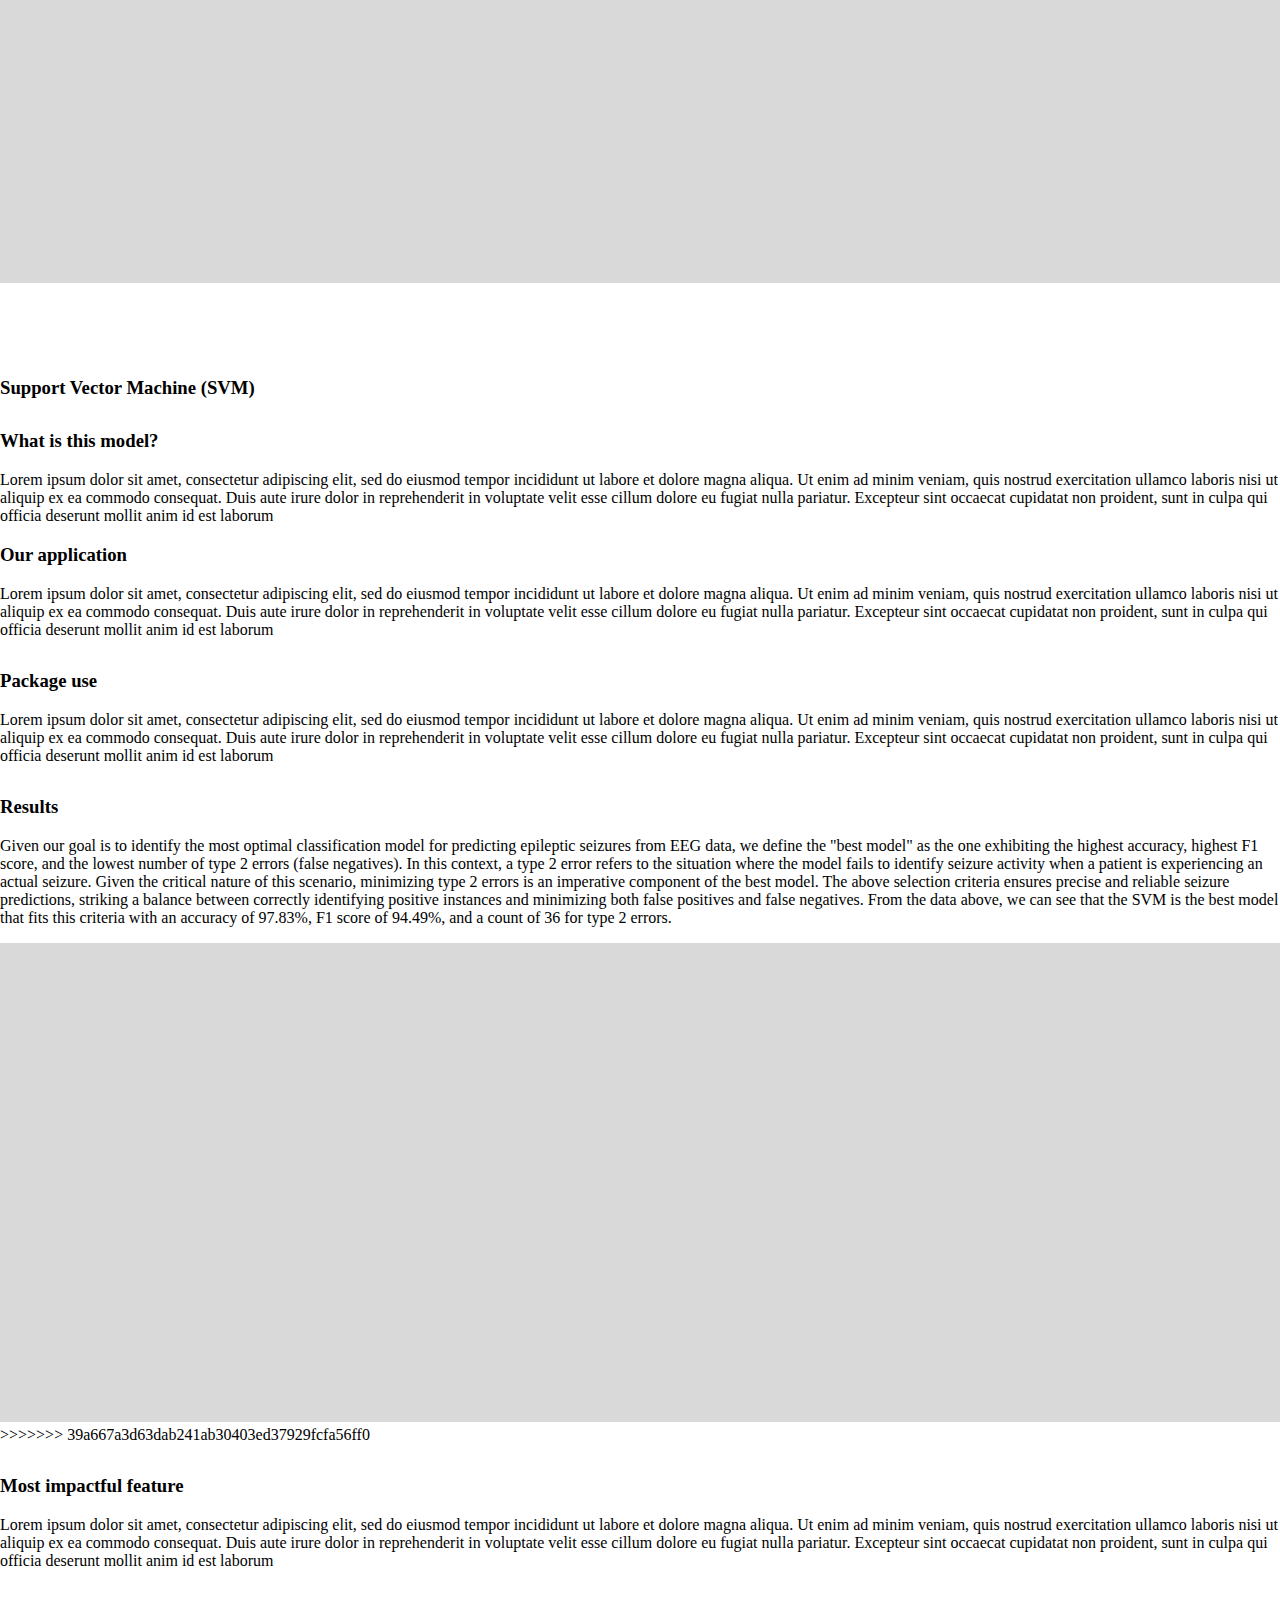
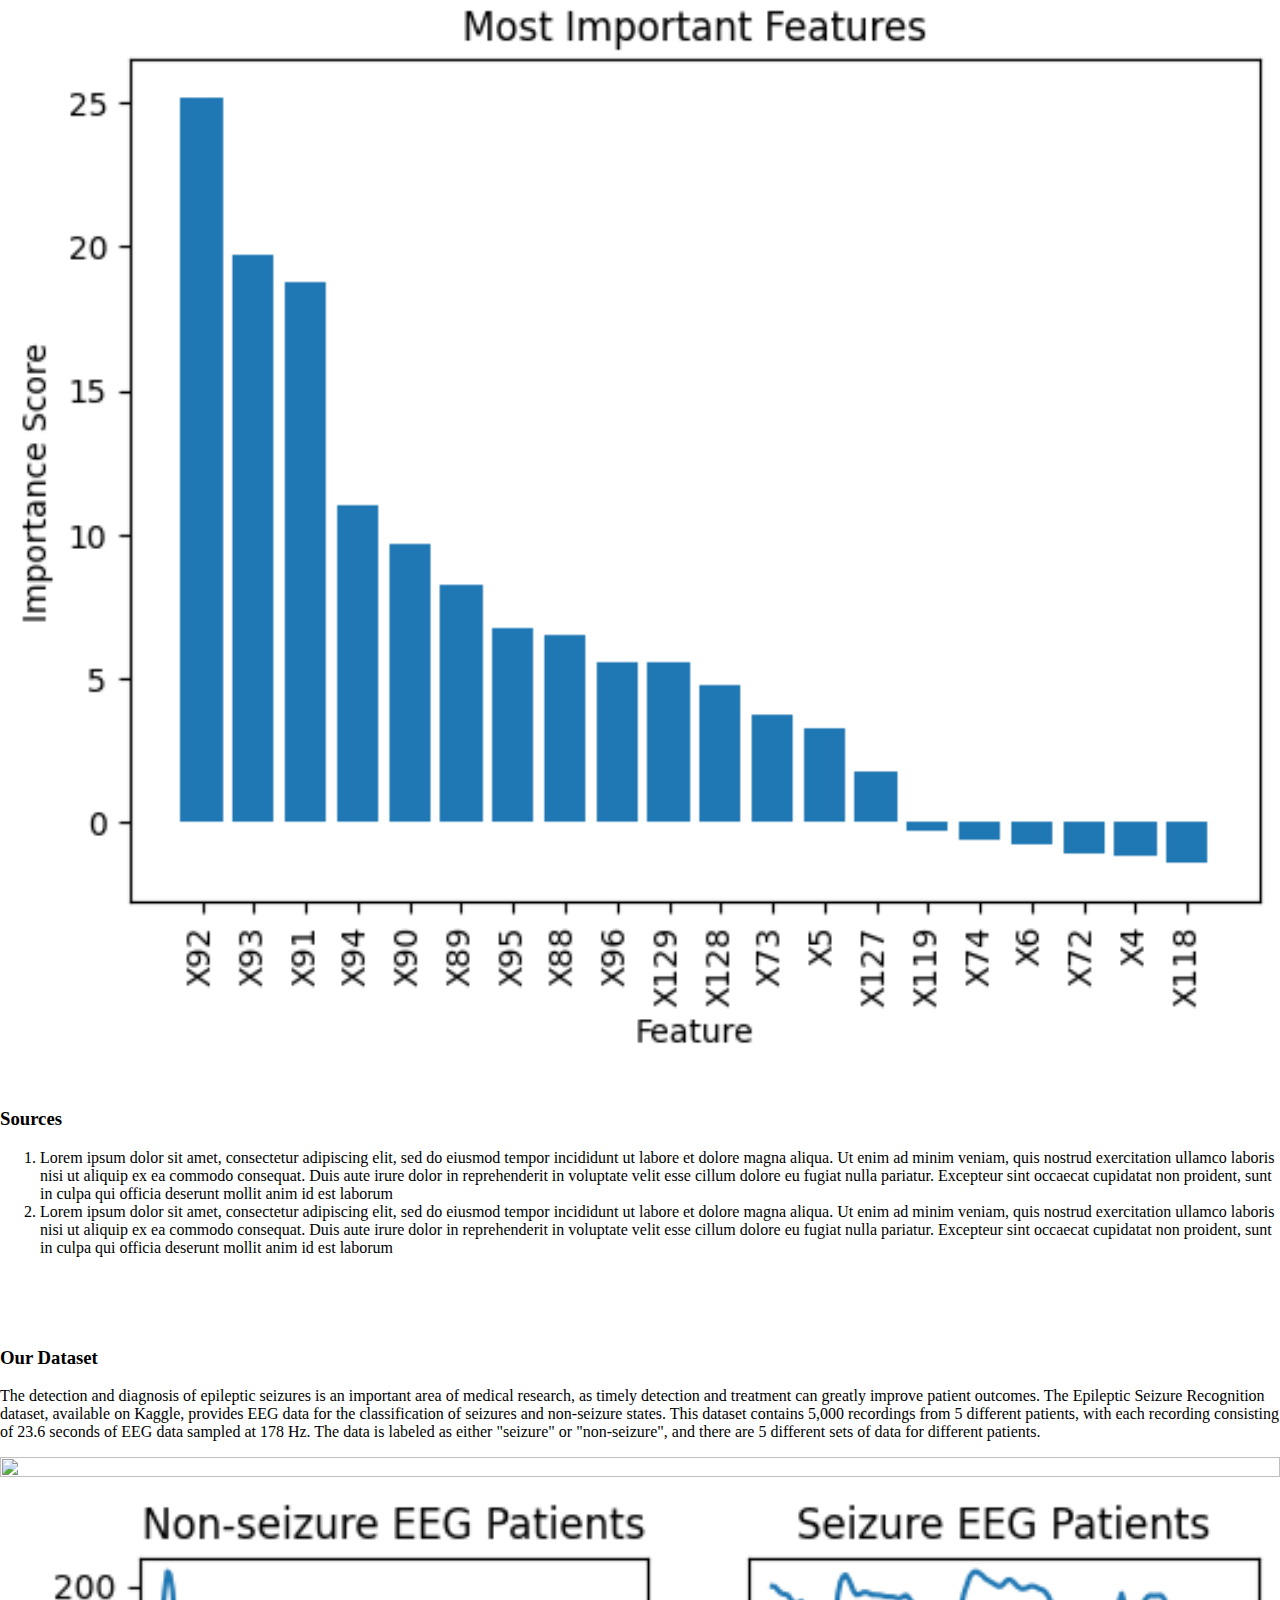
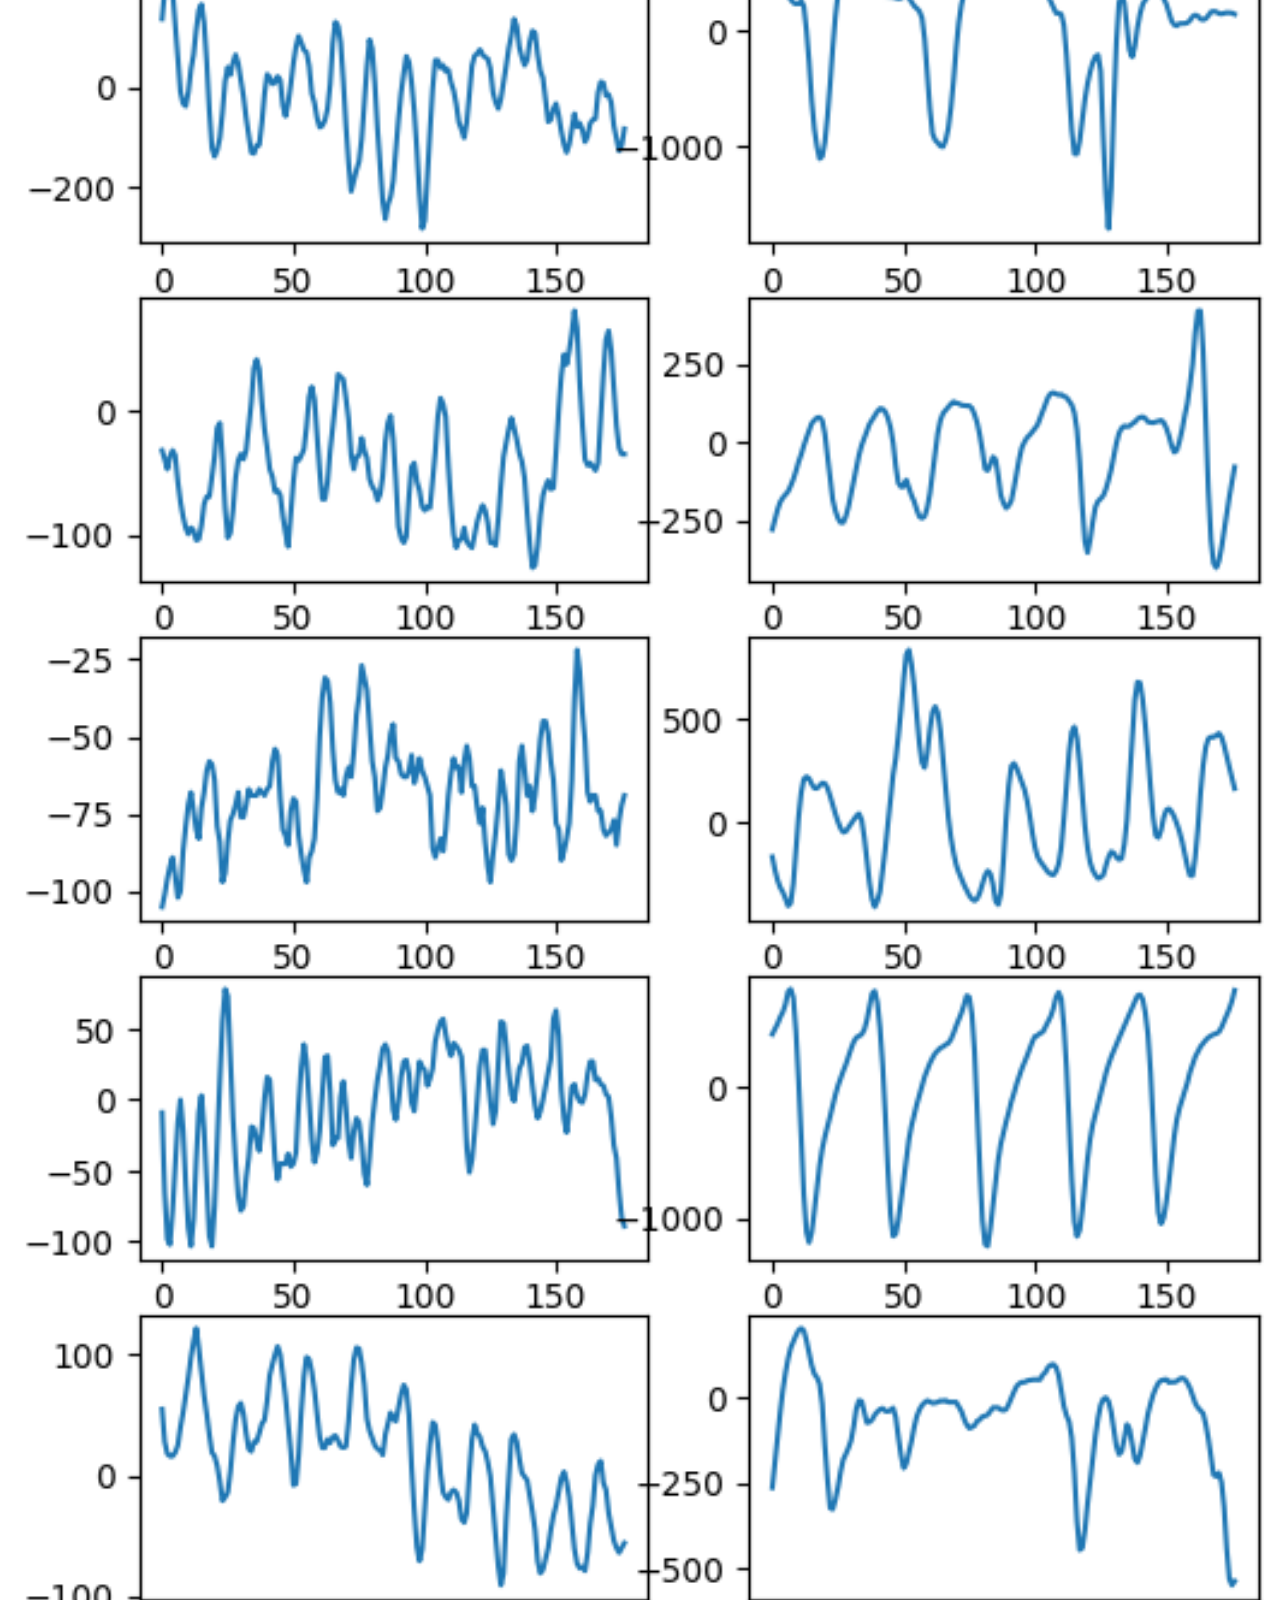
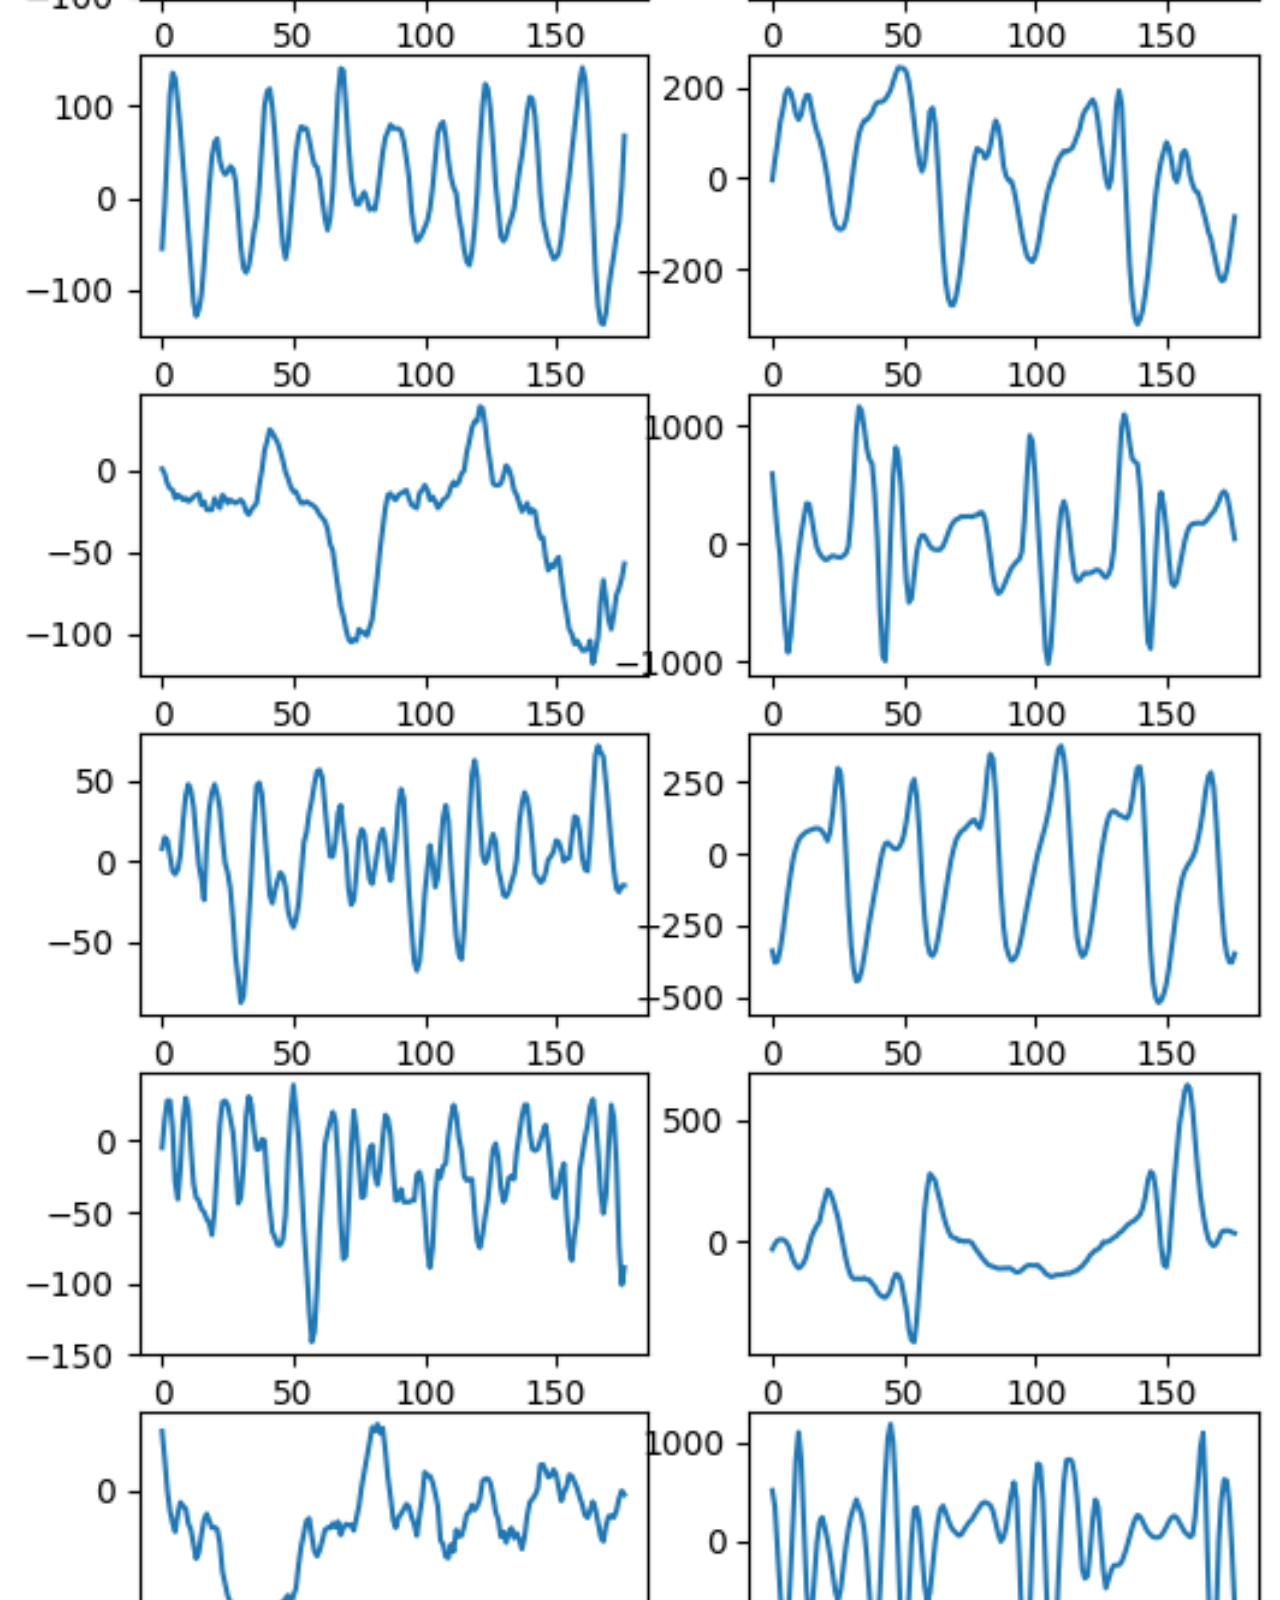
==== commit d36ca110: "deleted old raw data section" ====
--- a/index.html
+++ b/index.html
@@ -54,13 +54,14 @@
         </p>
       </div>
 >>>>>>> 39a667a3d63dab241ab30403ed37929fcfa56ff0
-      <div class="col">
-        <img src="img/raw_data.png" class="img-responsive">
-      </div>
-    </div>
-    <div class="row">
-      <div class="col">
-        <img src="sample.png" class="img-responsive">
+
+<div>
+      <h3> Raw Data </h3>
+      <img src="img/raw_data.PNG">
+    </div>
+    <div class="row">
+      <div class="col">
+        <img src="img/svc_kernel_comparison.png" class="img-responsive">
       </div>
       <div class="col">
         <h3>Our winning model</h3>
@@ -245,7 +246,7 @@
       <div class="col">
         <h3>Our Dataset</h3>
         <p>The detection and diagnosis of epileptic seizures is an important area of medical research, as timely detection and treatment can greatly improve patient outcomes. The Epileptic Seizure Recognition dataset, available on Kaggle, provides EEG data for the classification of seizures and non-seizure states. This dataset contains 5,000 recordings from 5 different patients, with each recording consisting of 23.6 seconds of EEG data sampled at 178 Hz. The data is labeled as either "seizure" or "non-seizure", and there are 5 different sets of data for different patients.</p>
-        <img src="img/raw.png" class="img-responsive">
+        <img src="img/raw_data.PNG" class="img-responsive">
       </div>
       <div class="col">
         <img src="img/eegcomparisons.png" class="img-responsive">
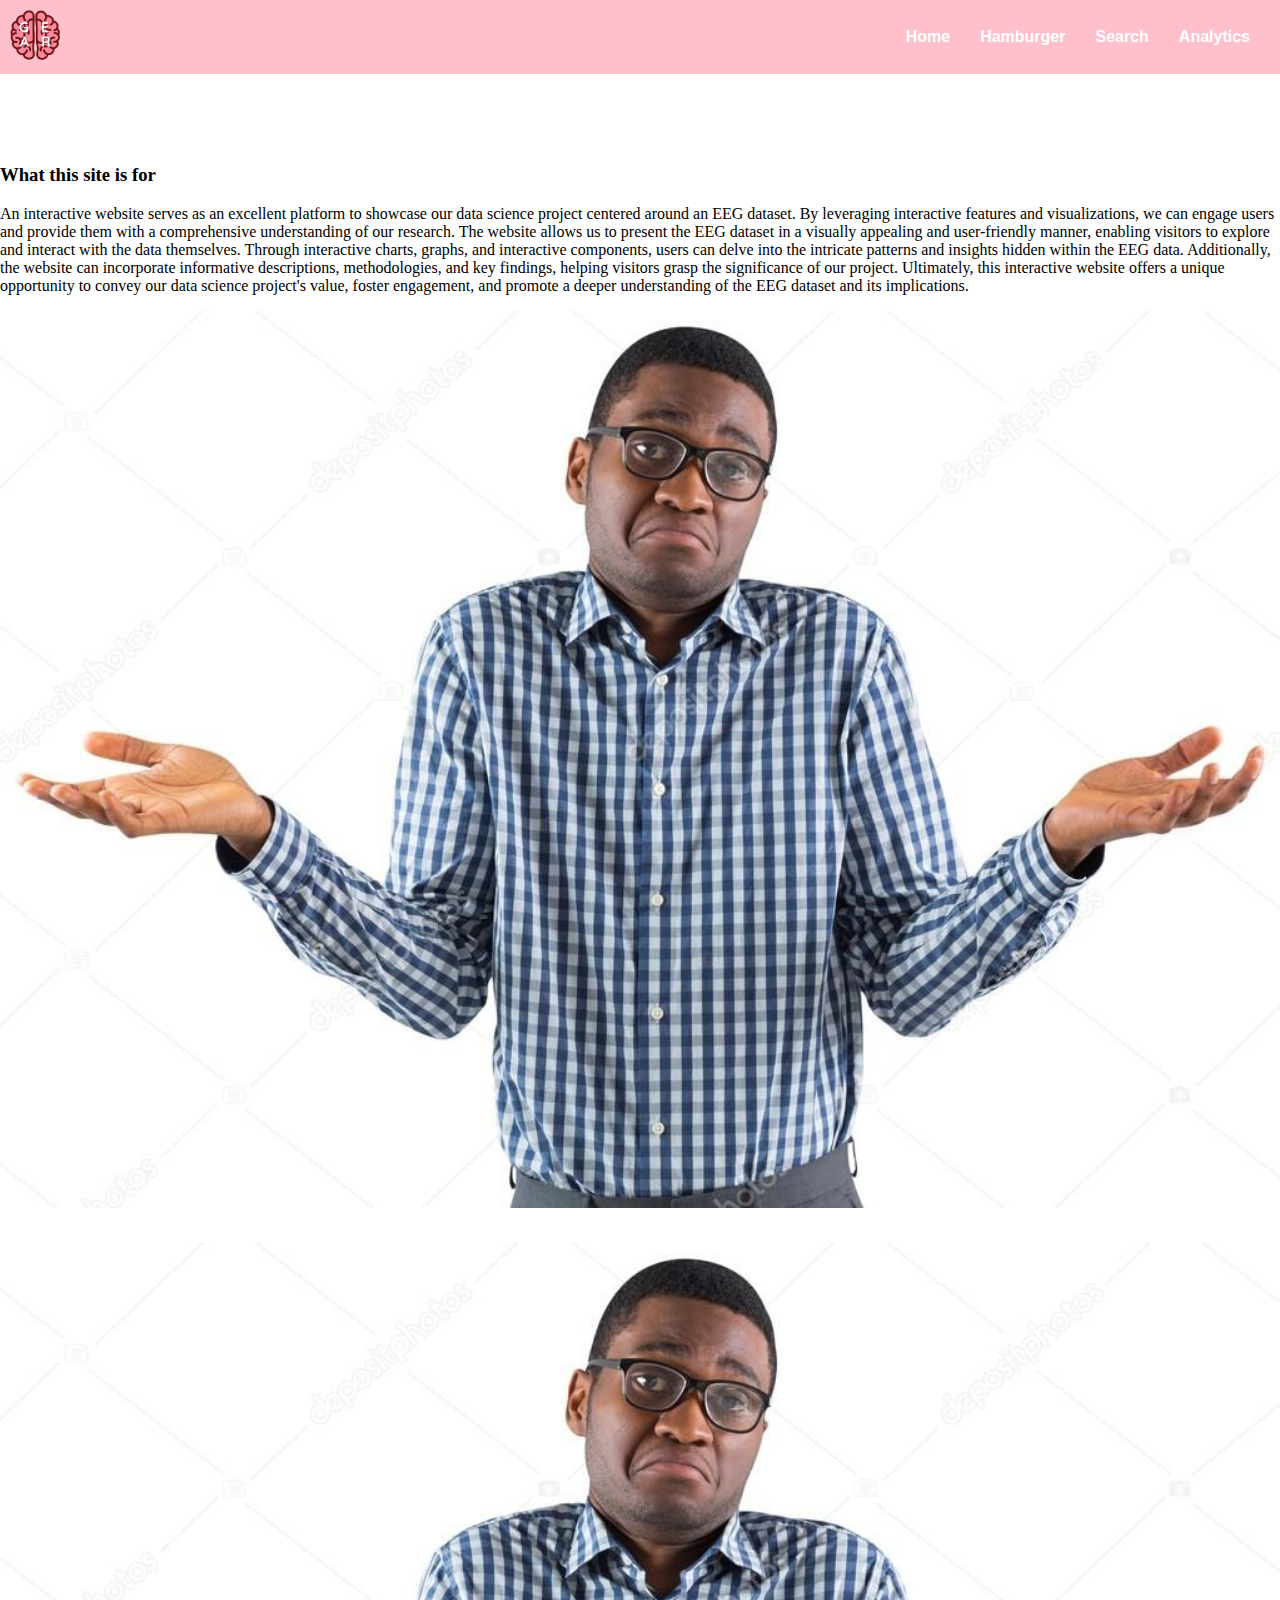
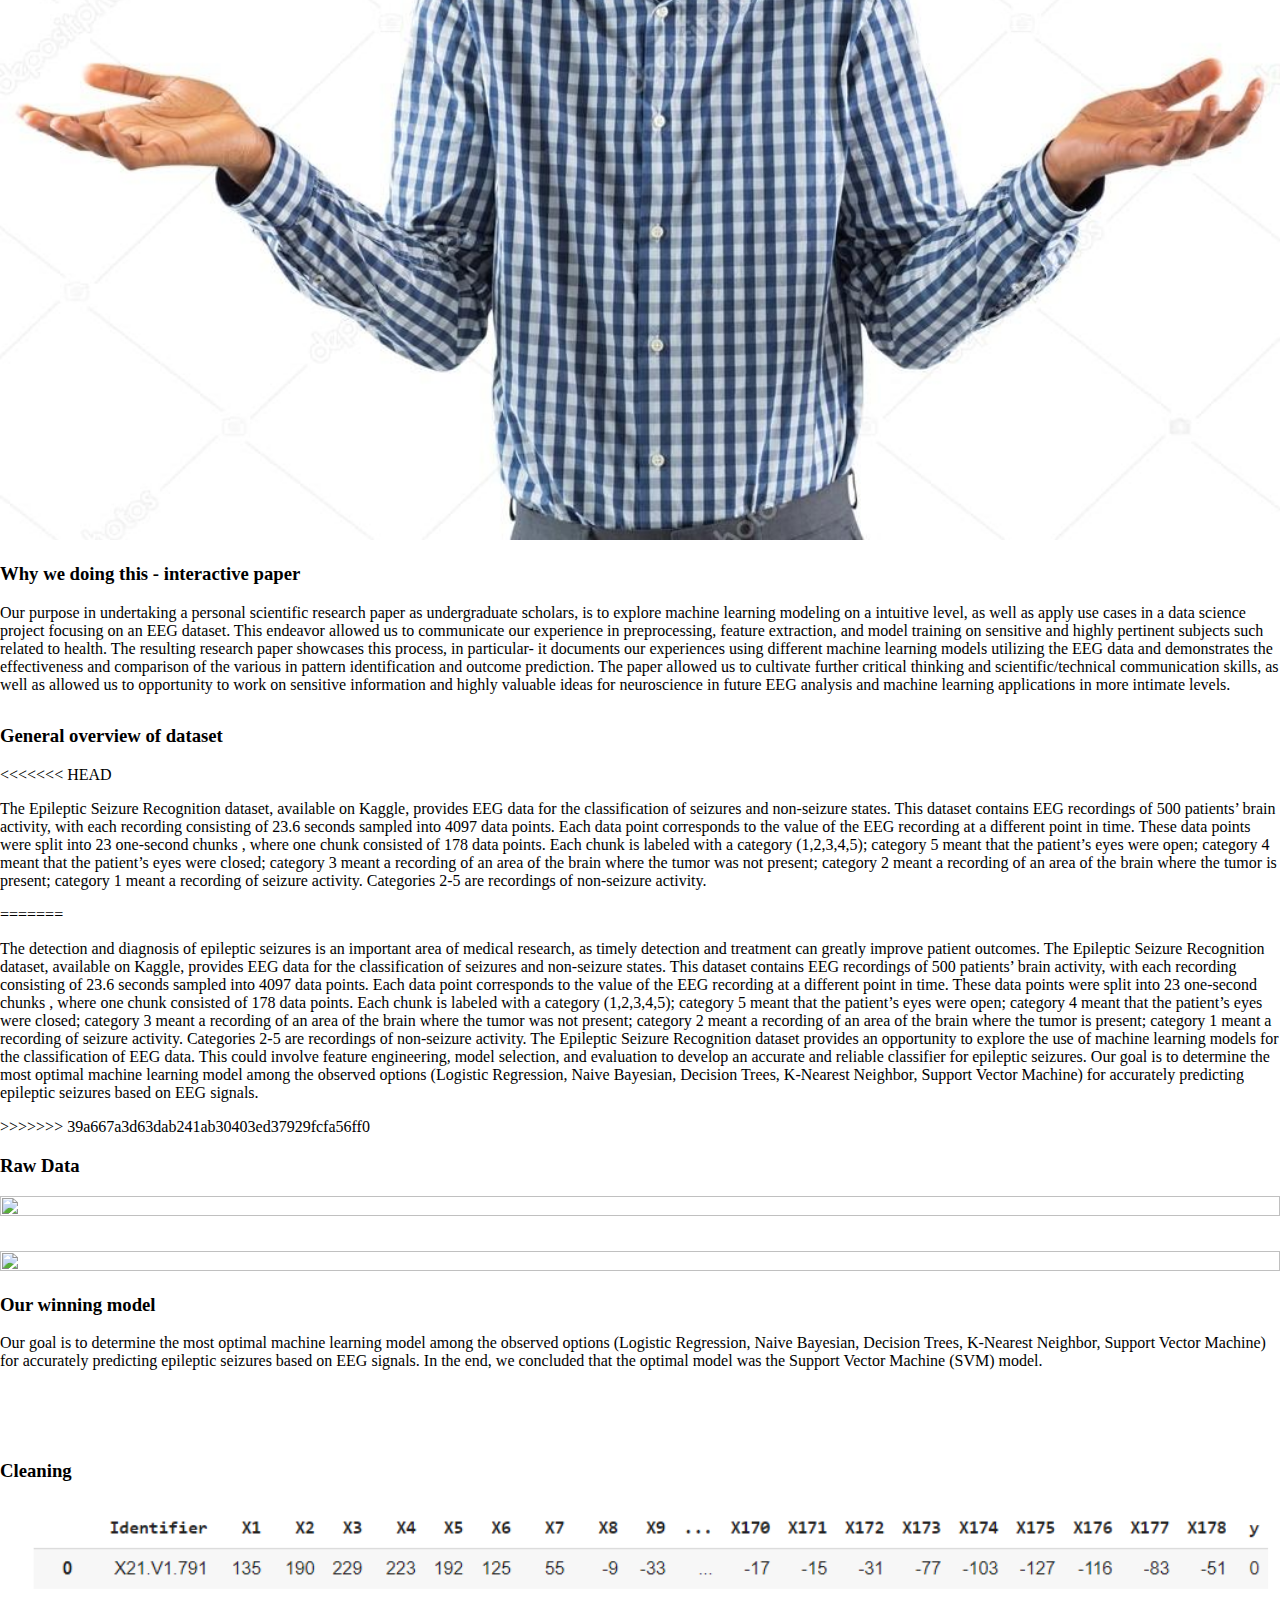
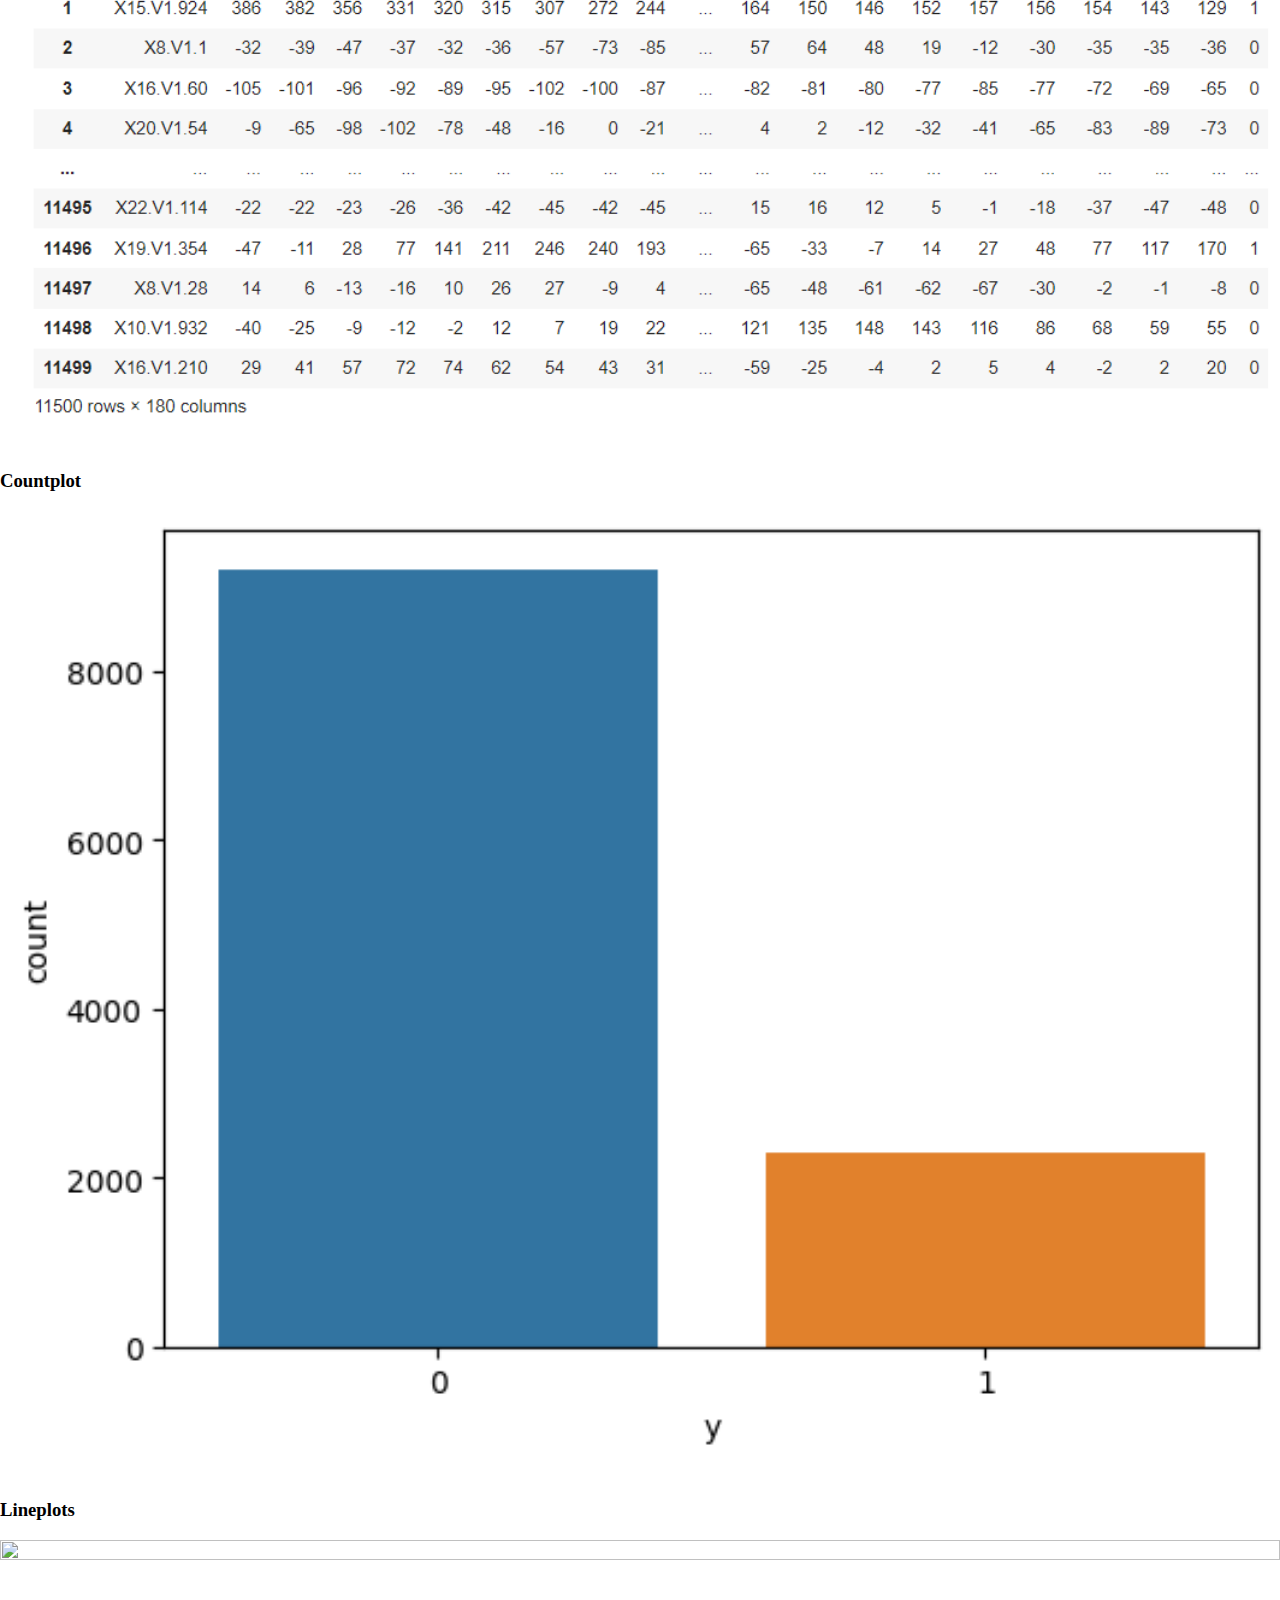
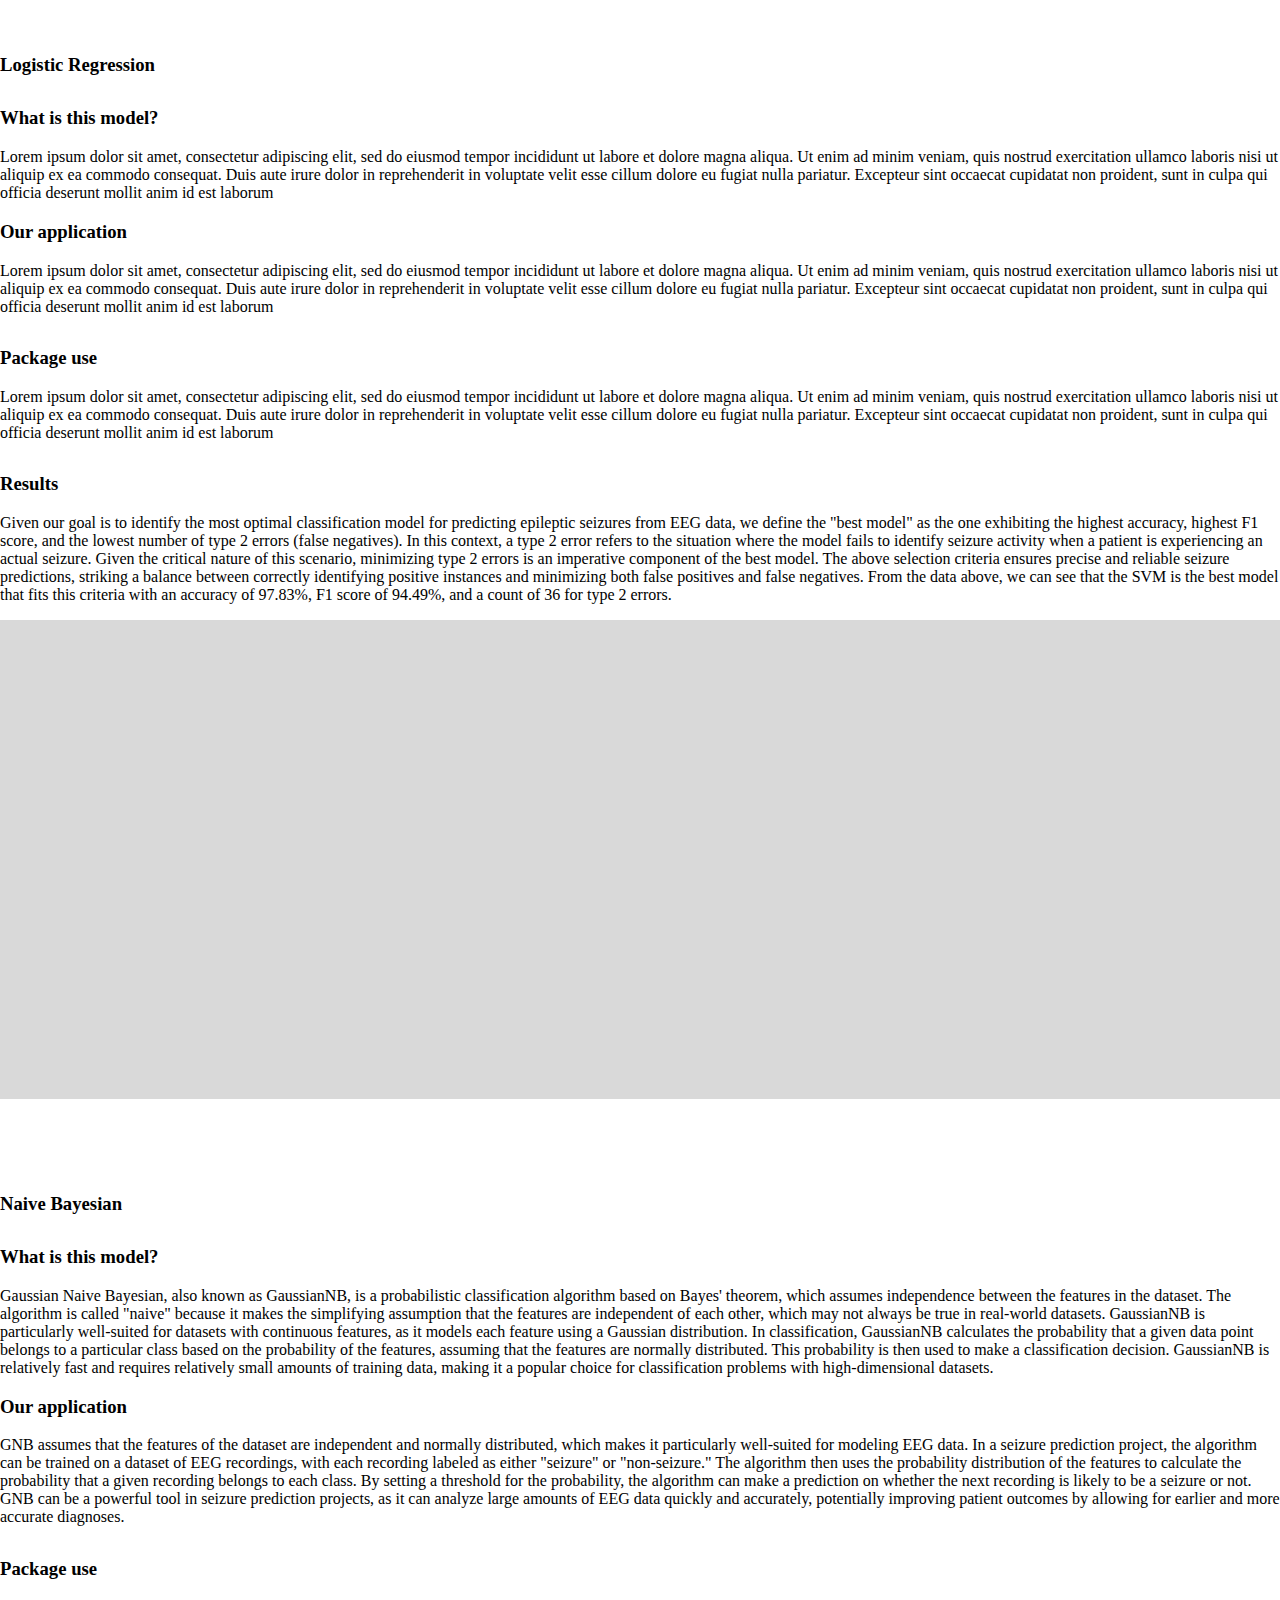
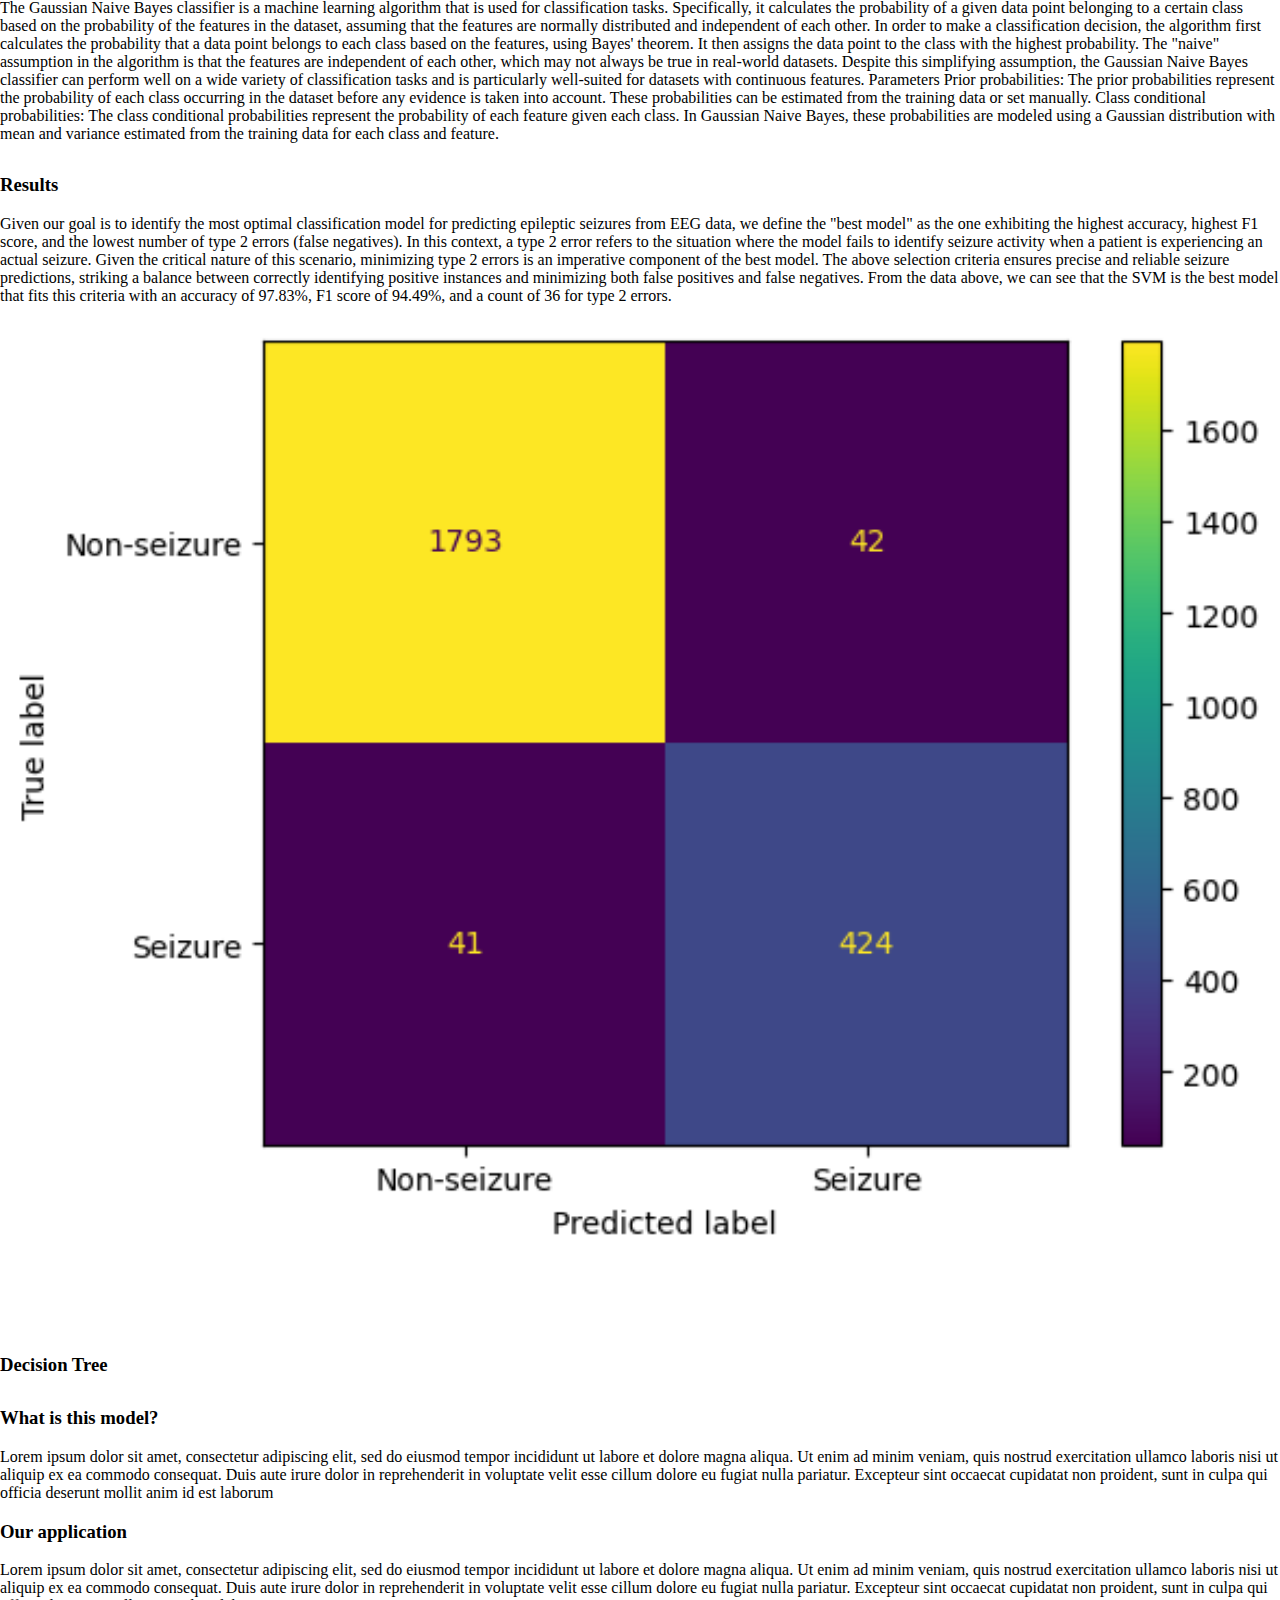
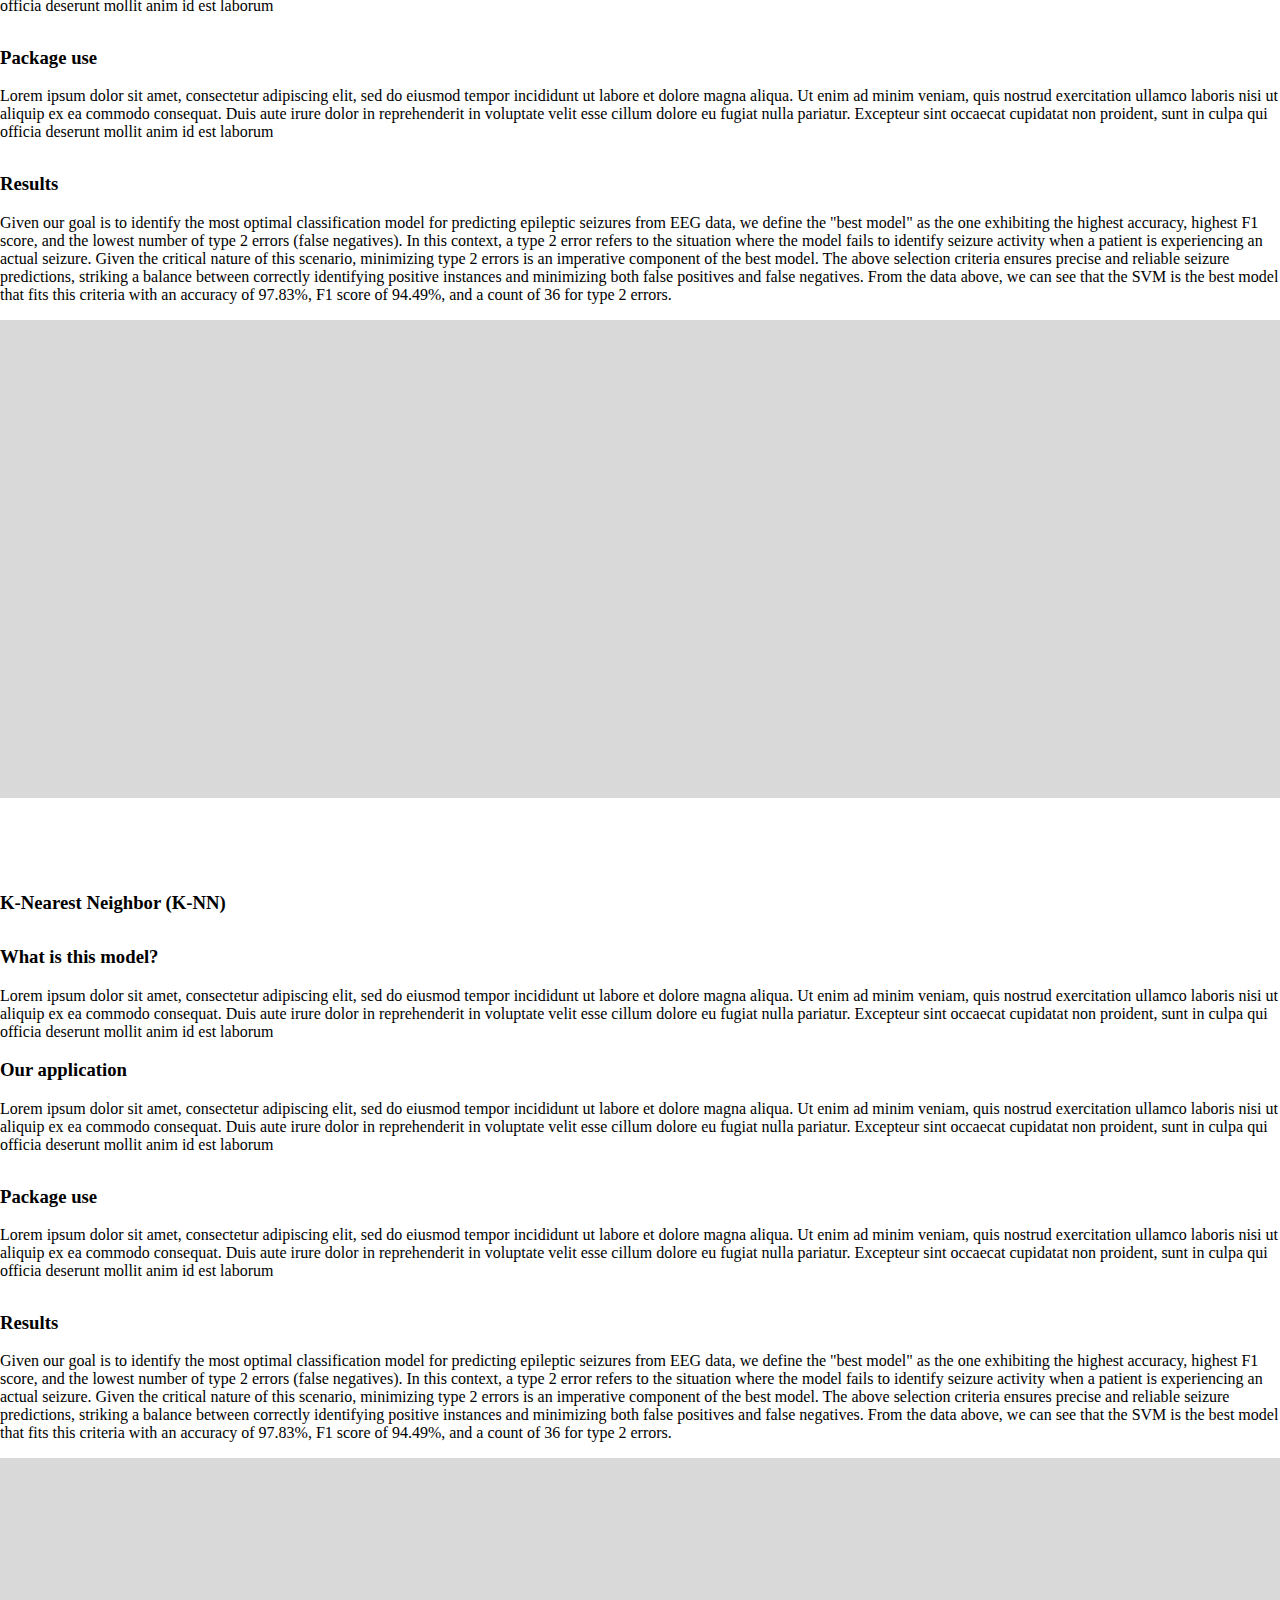
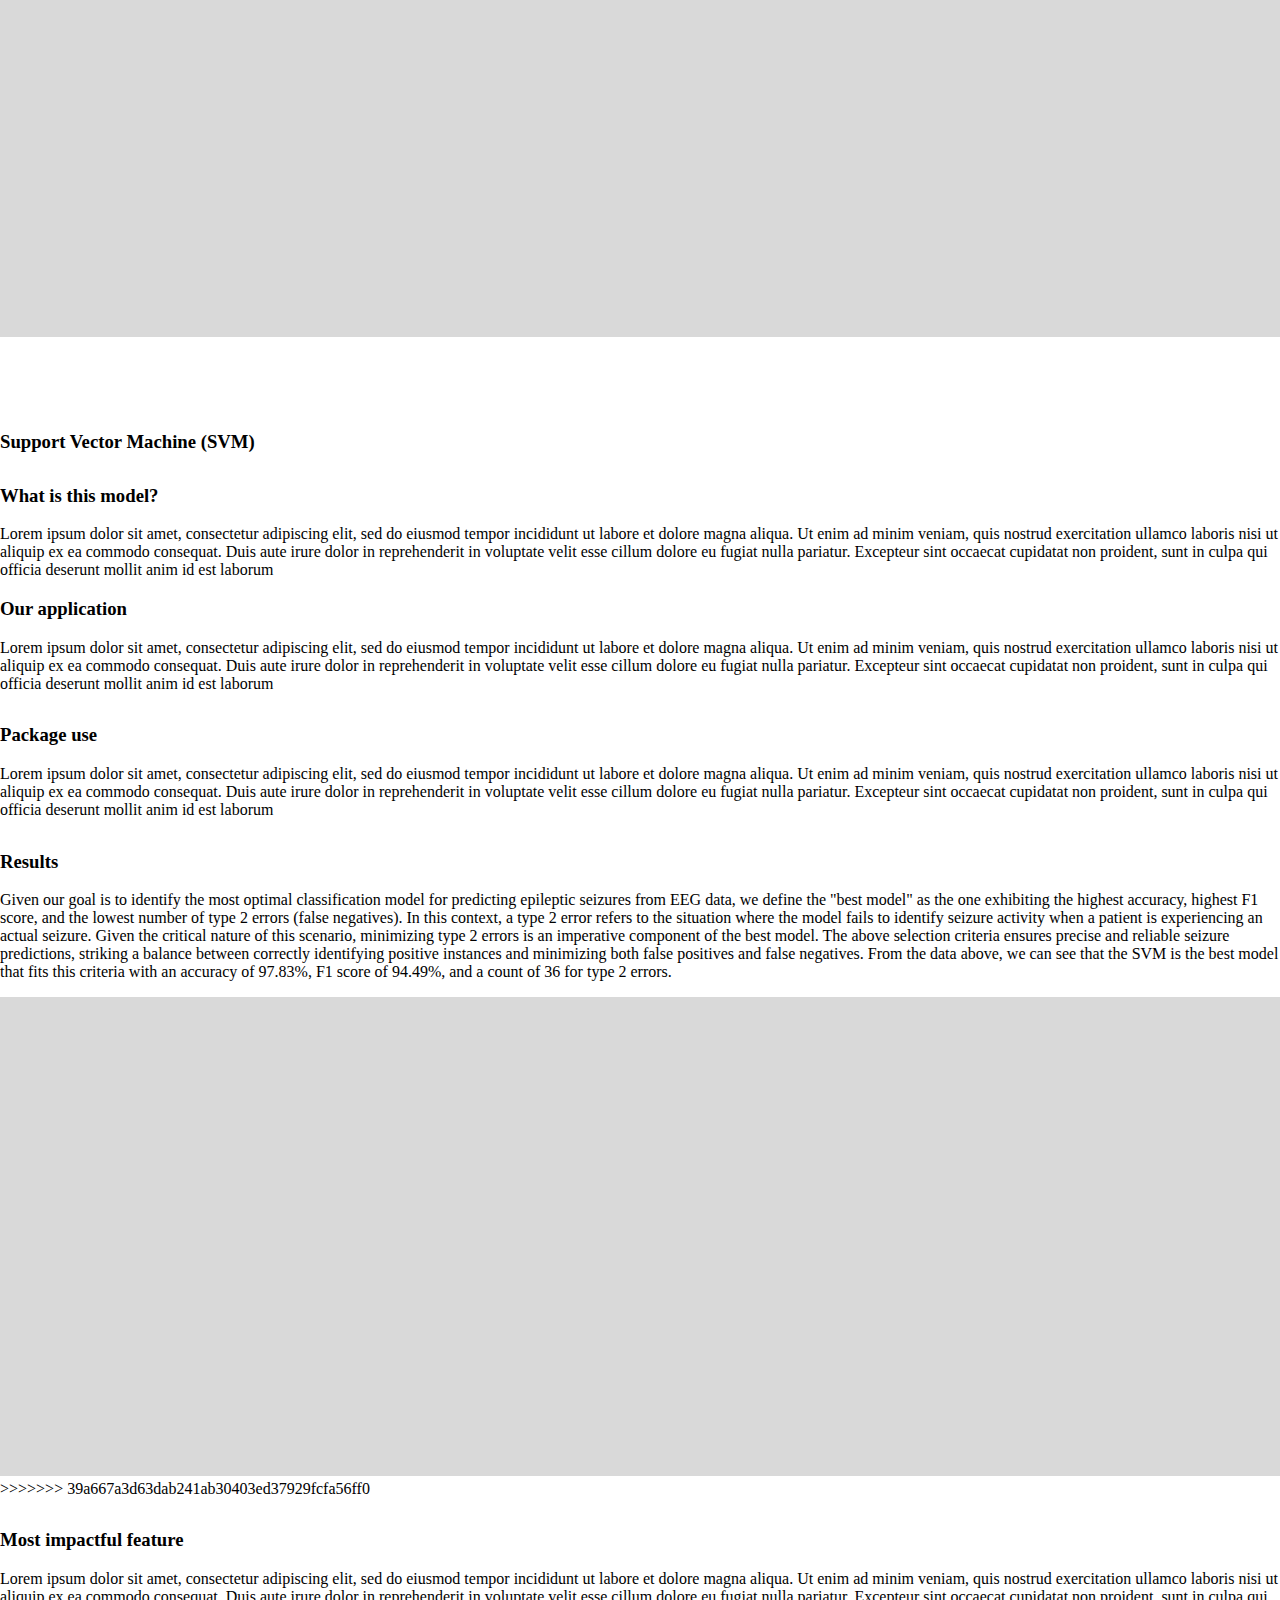
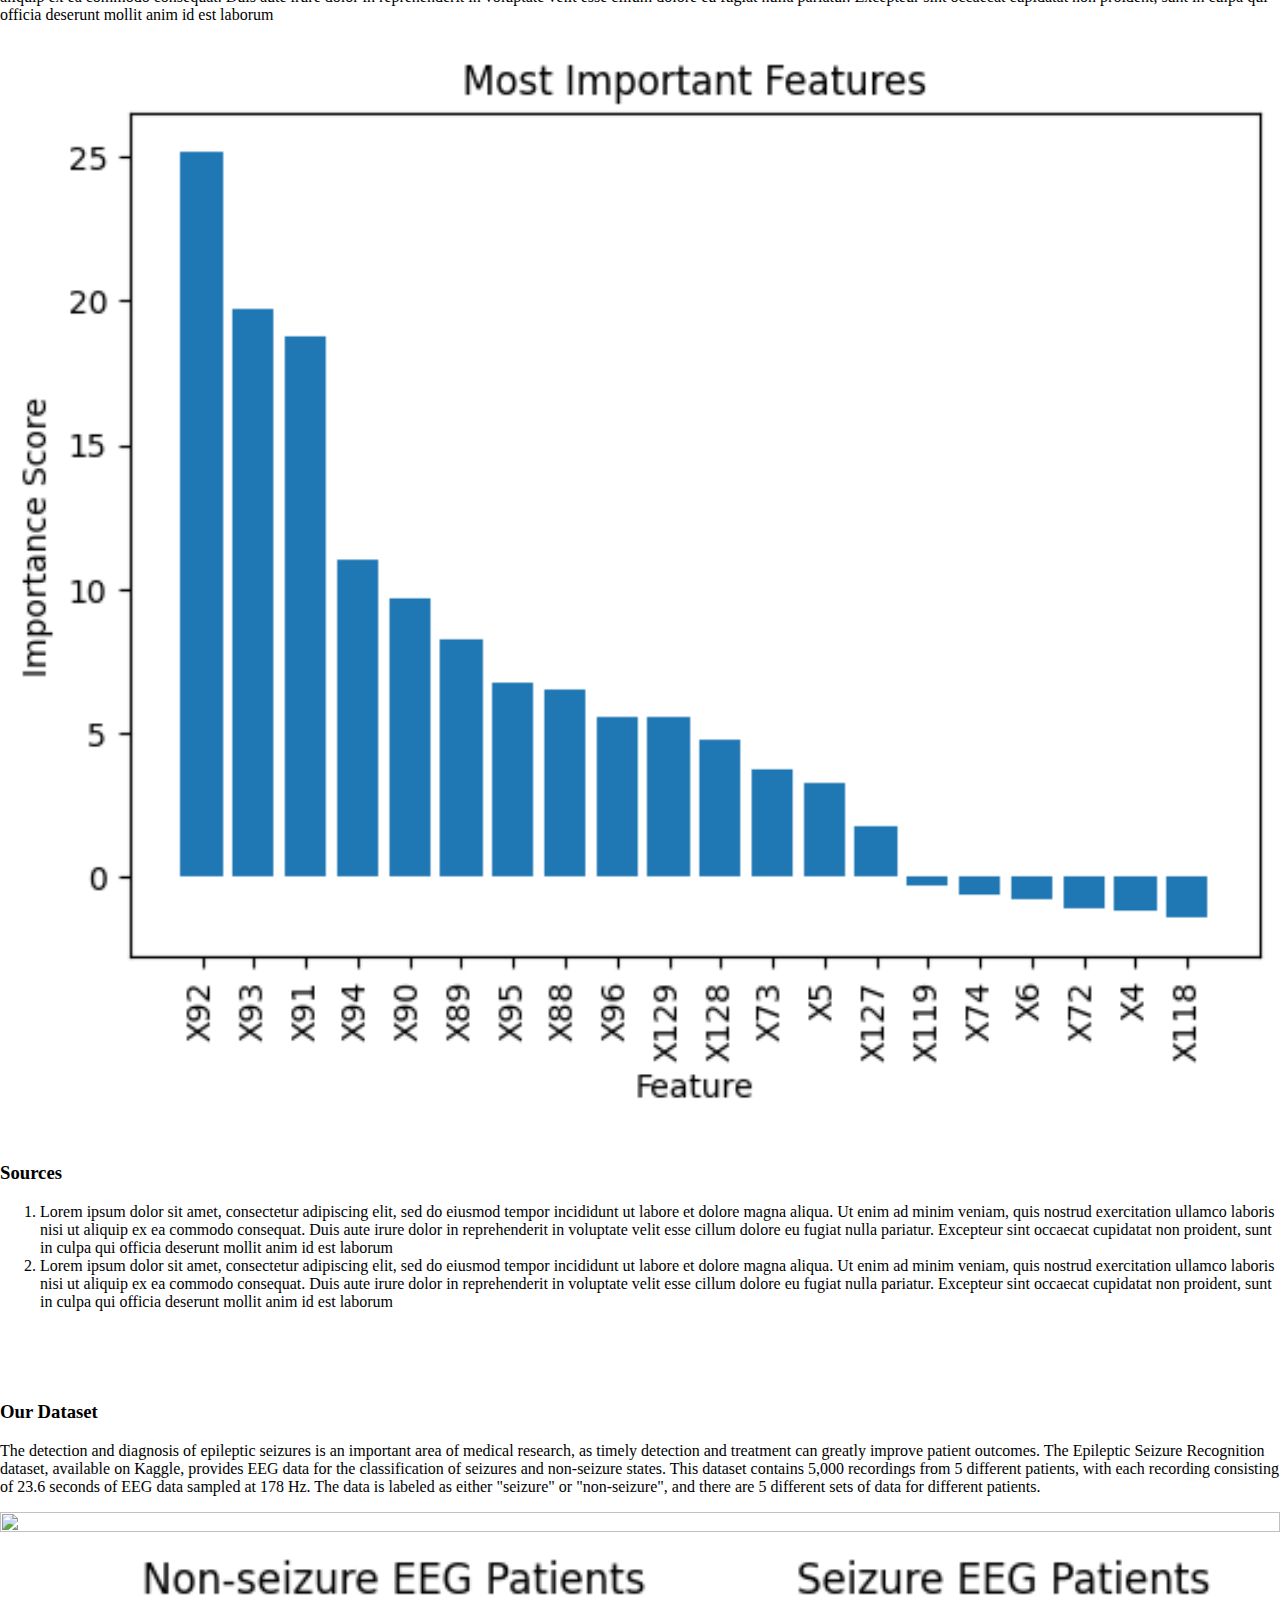
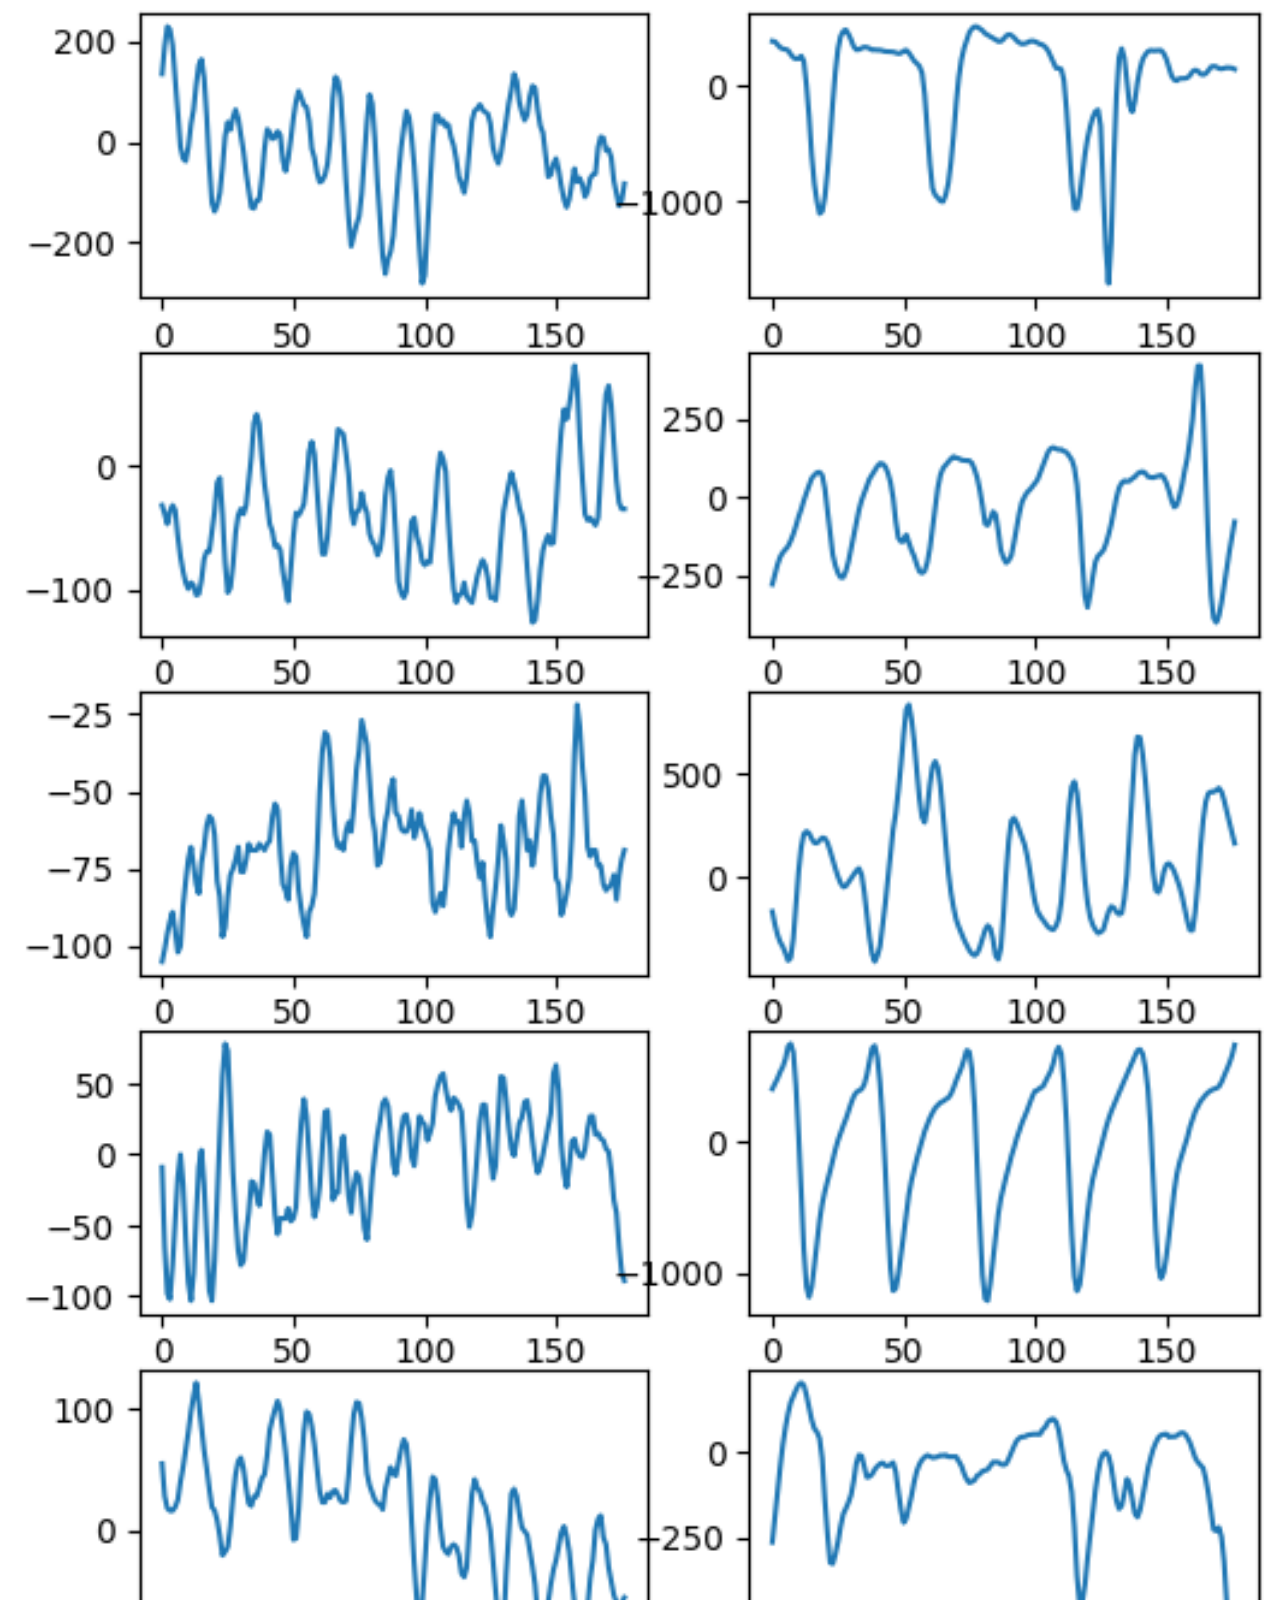
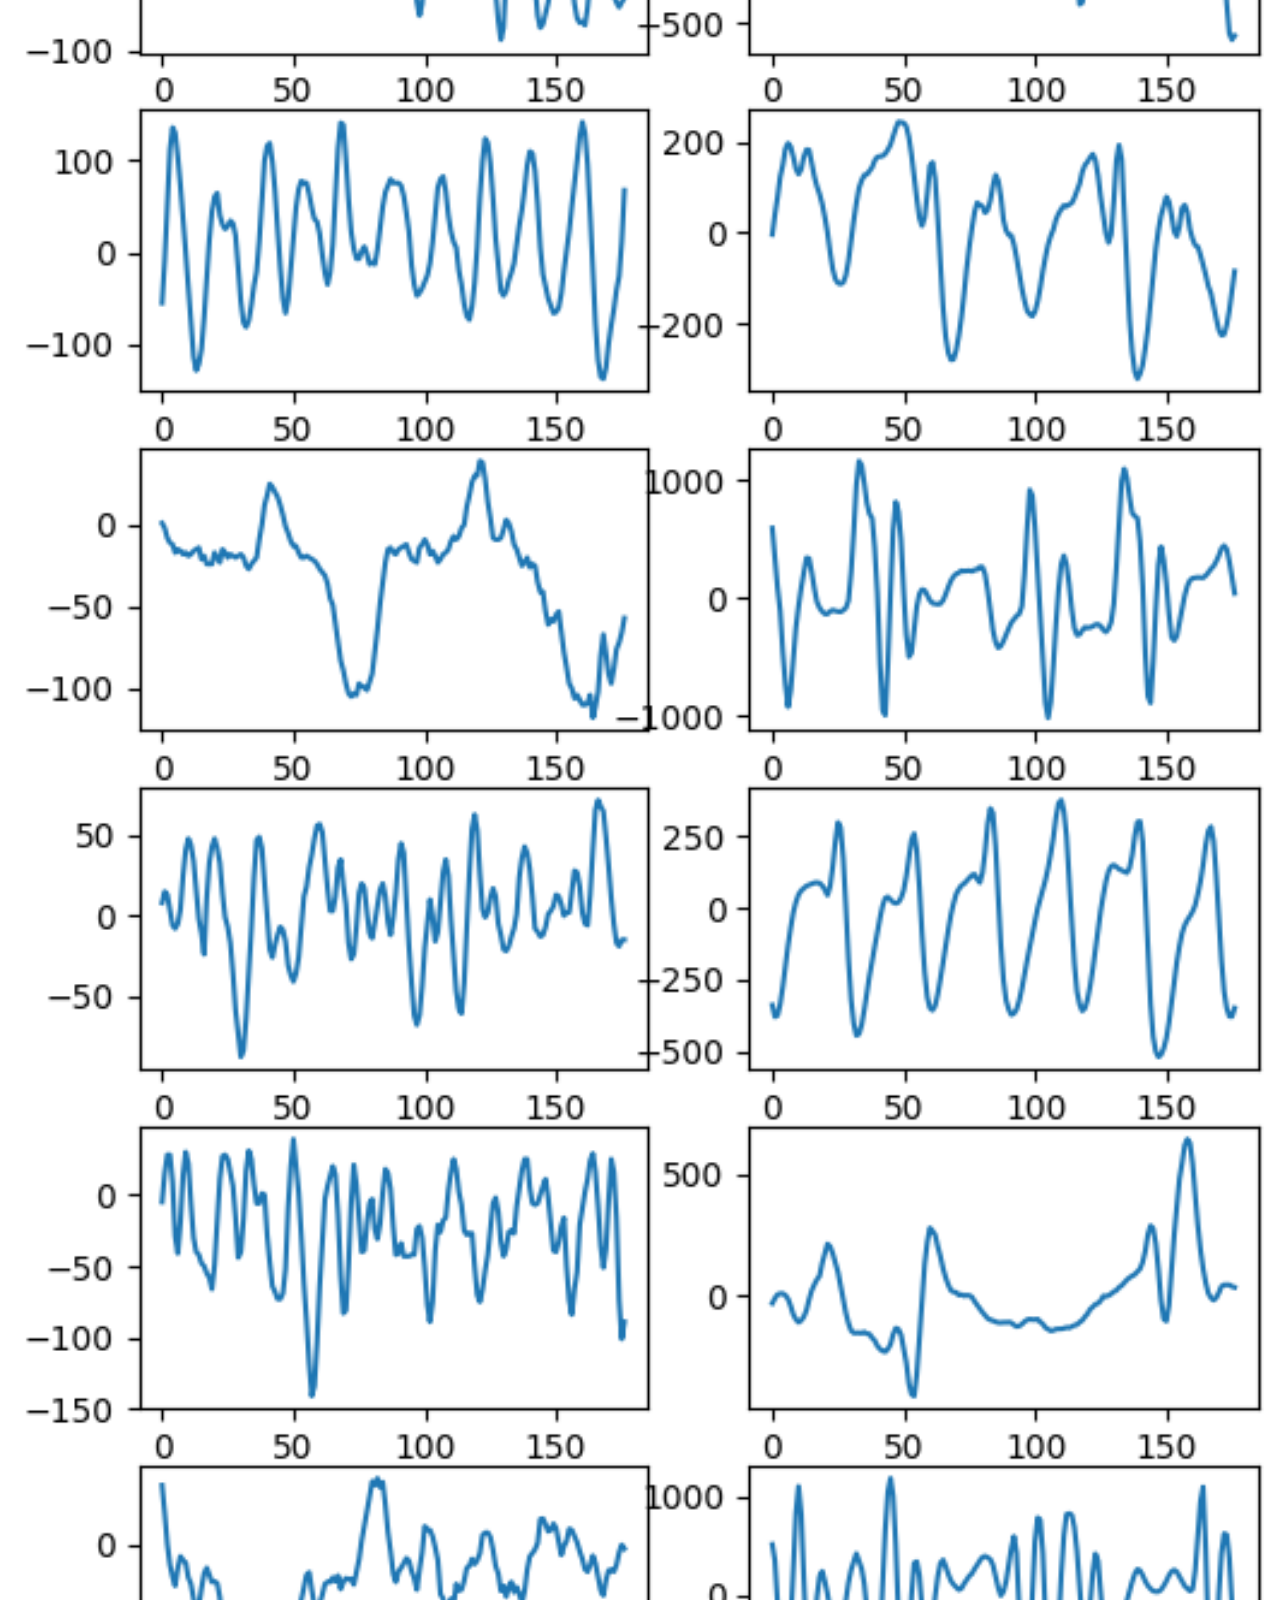
==== commit 9aab2c46: "clean df pic" ====
--- a/index.html
+++ b/index.html
@@ -76,7 +76,7 @@
     <div class="row">
       <div class="col">
         <h3>Cleaning</h3>
-        <img src="sample.png" class="img-responsive">
+        <img src="img/clean_df.PNG" class="img-responsive">
       </div>
       <div class="col"></div>
     </div>
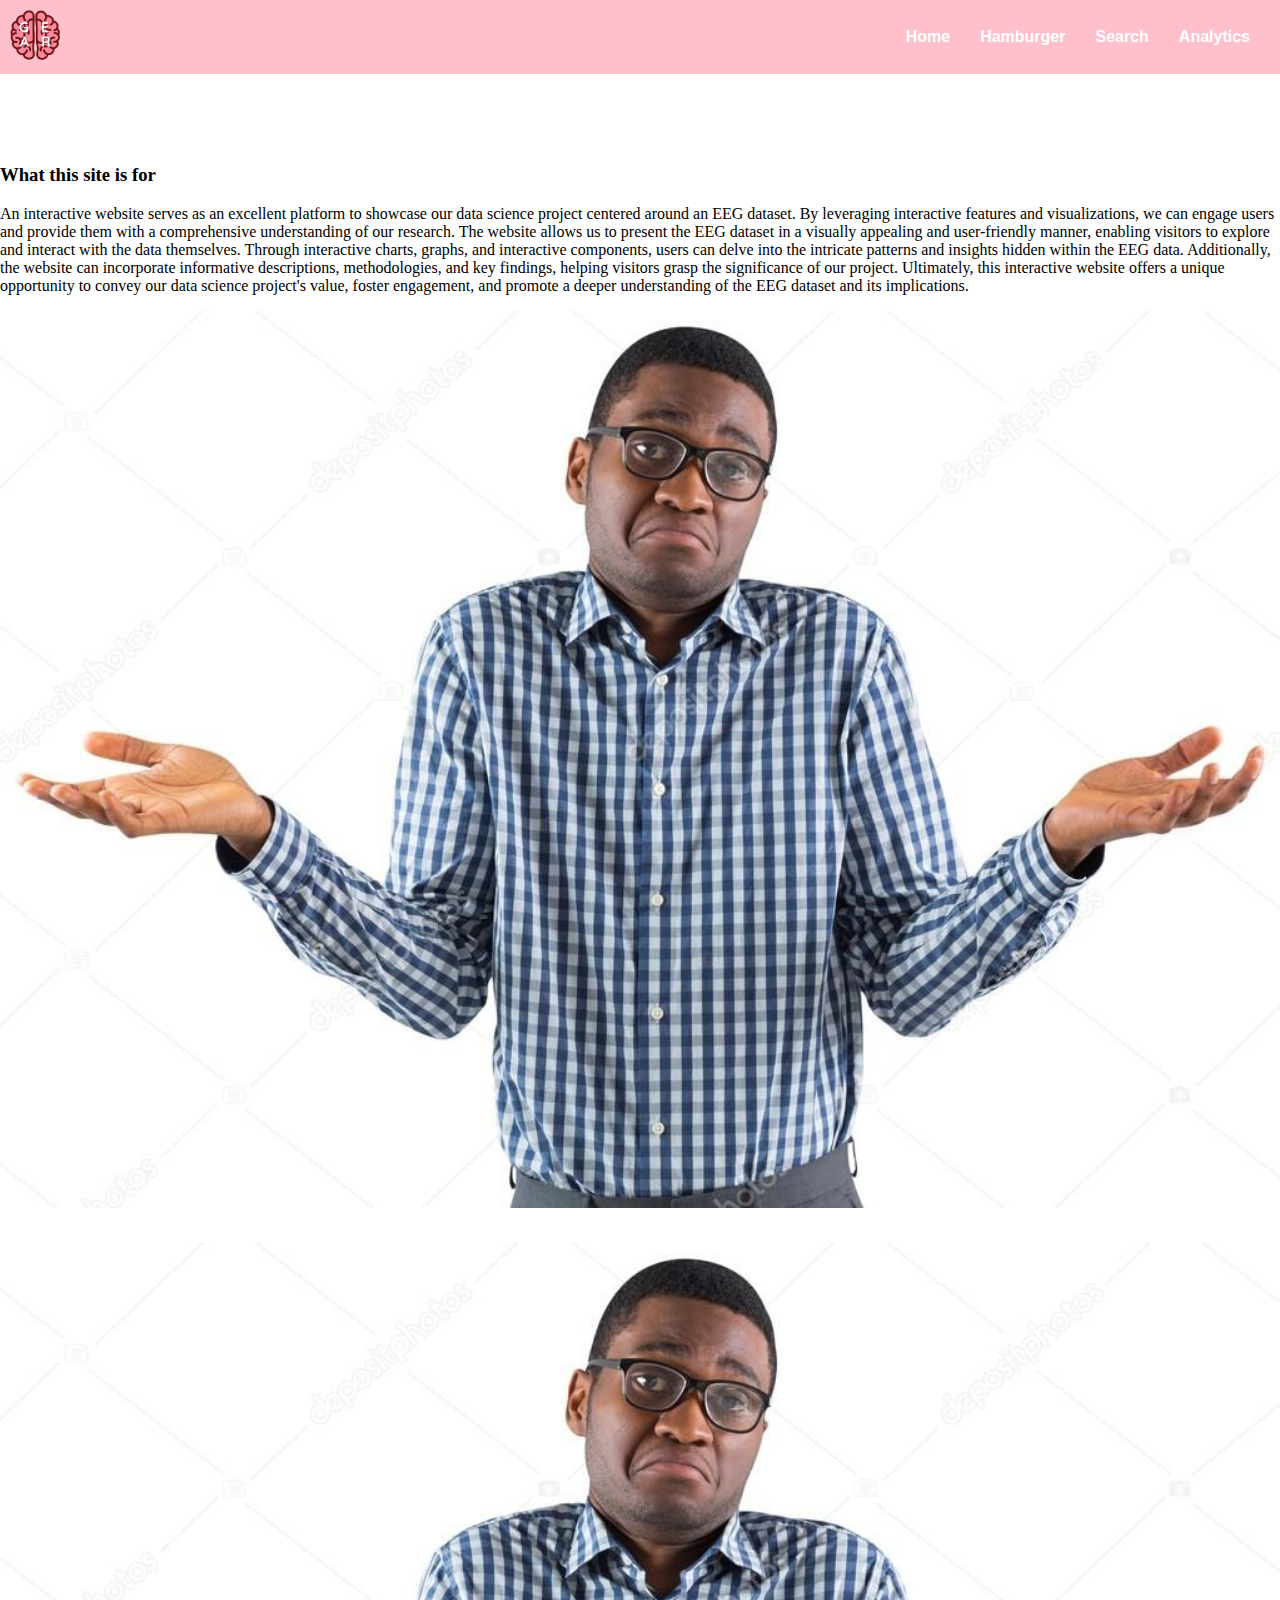
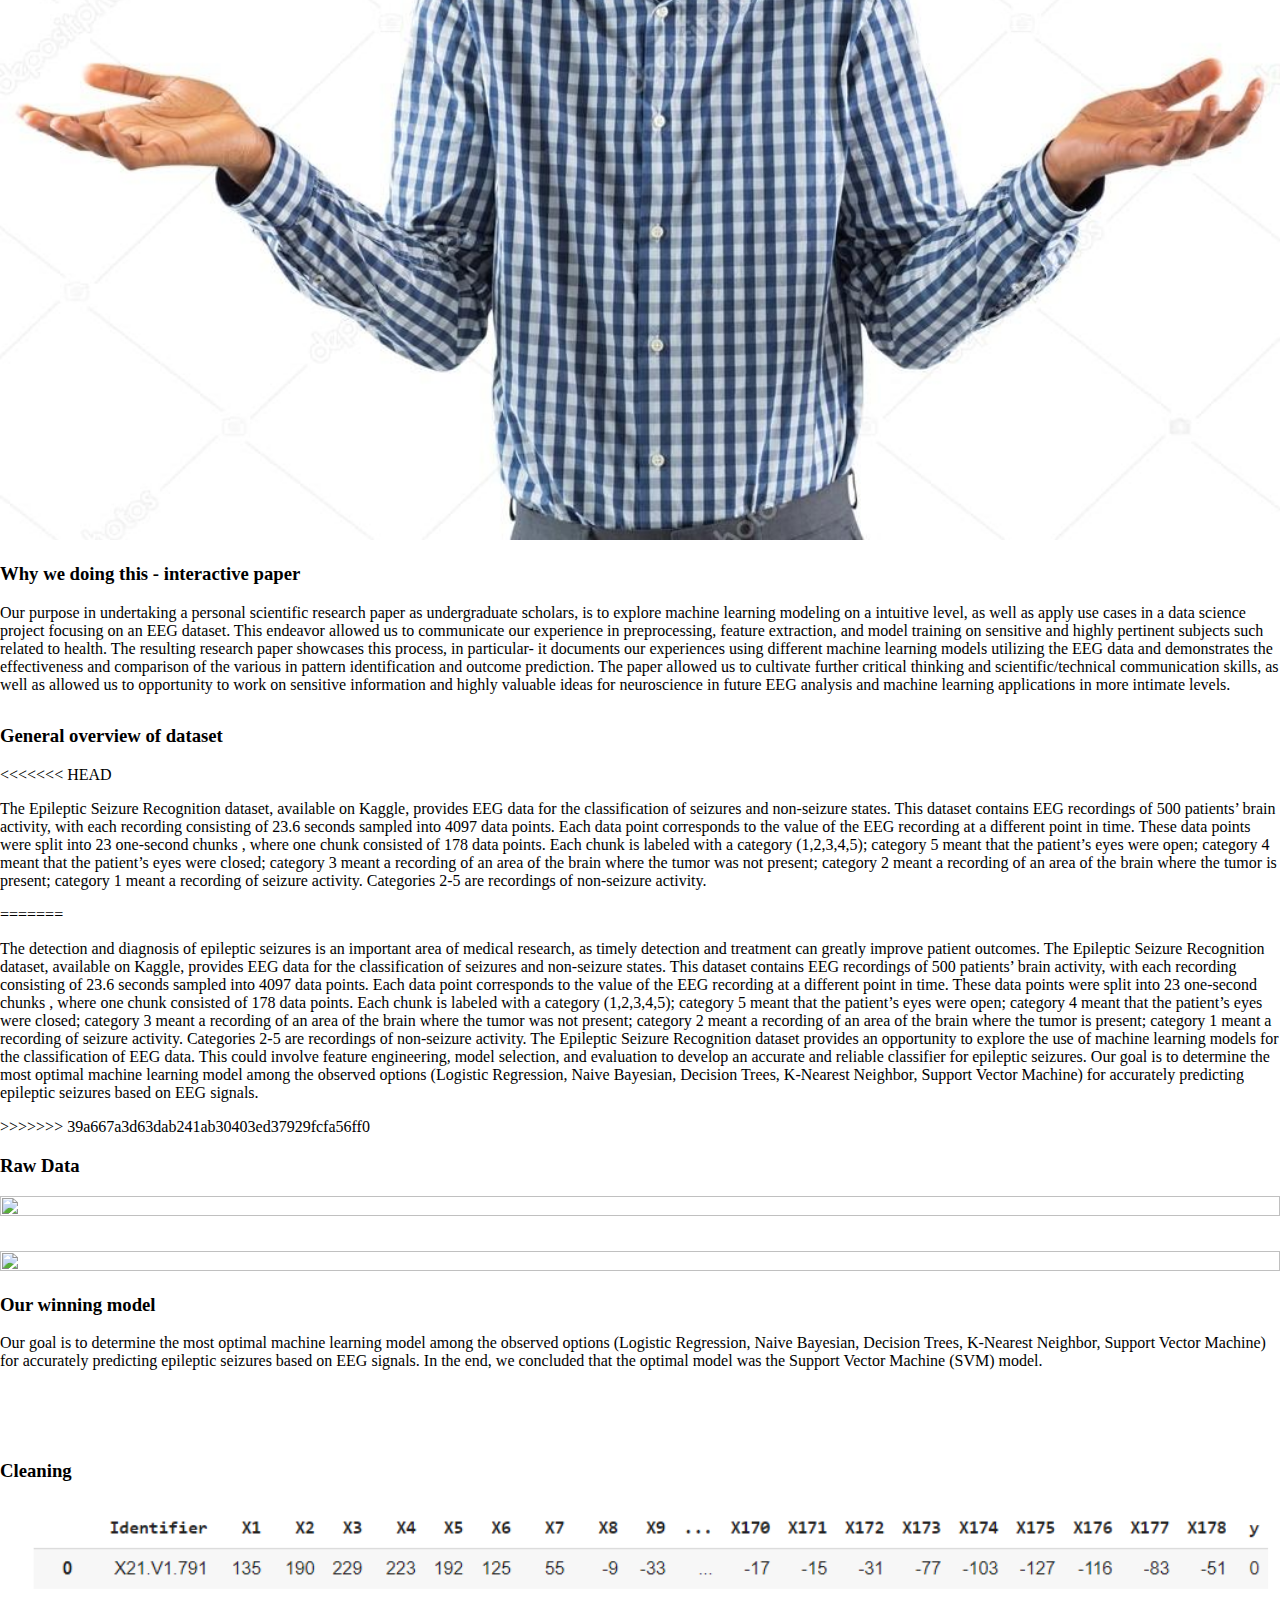
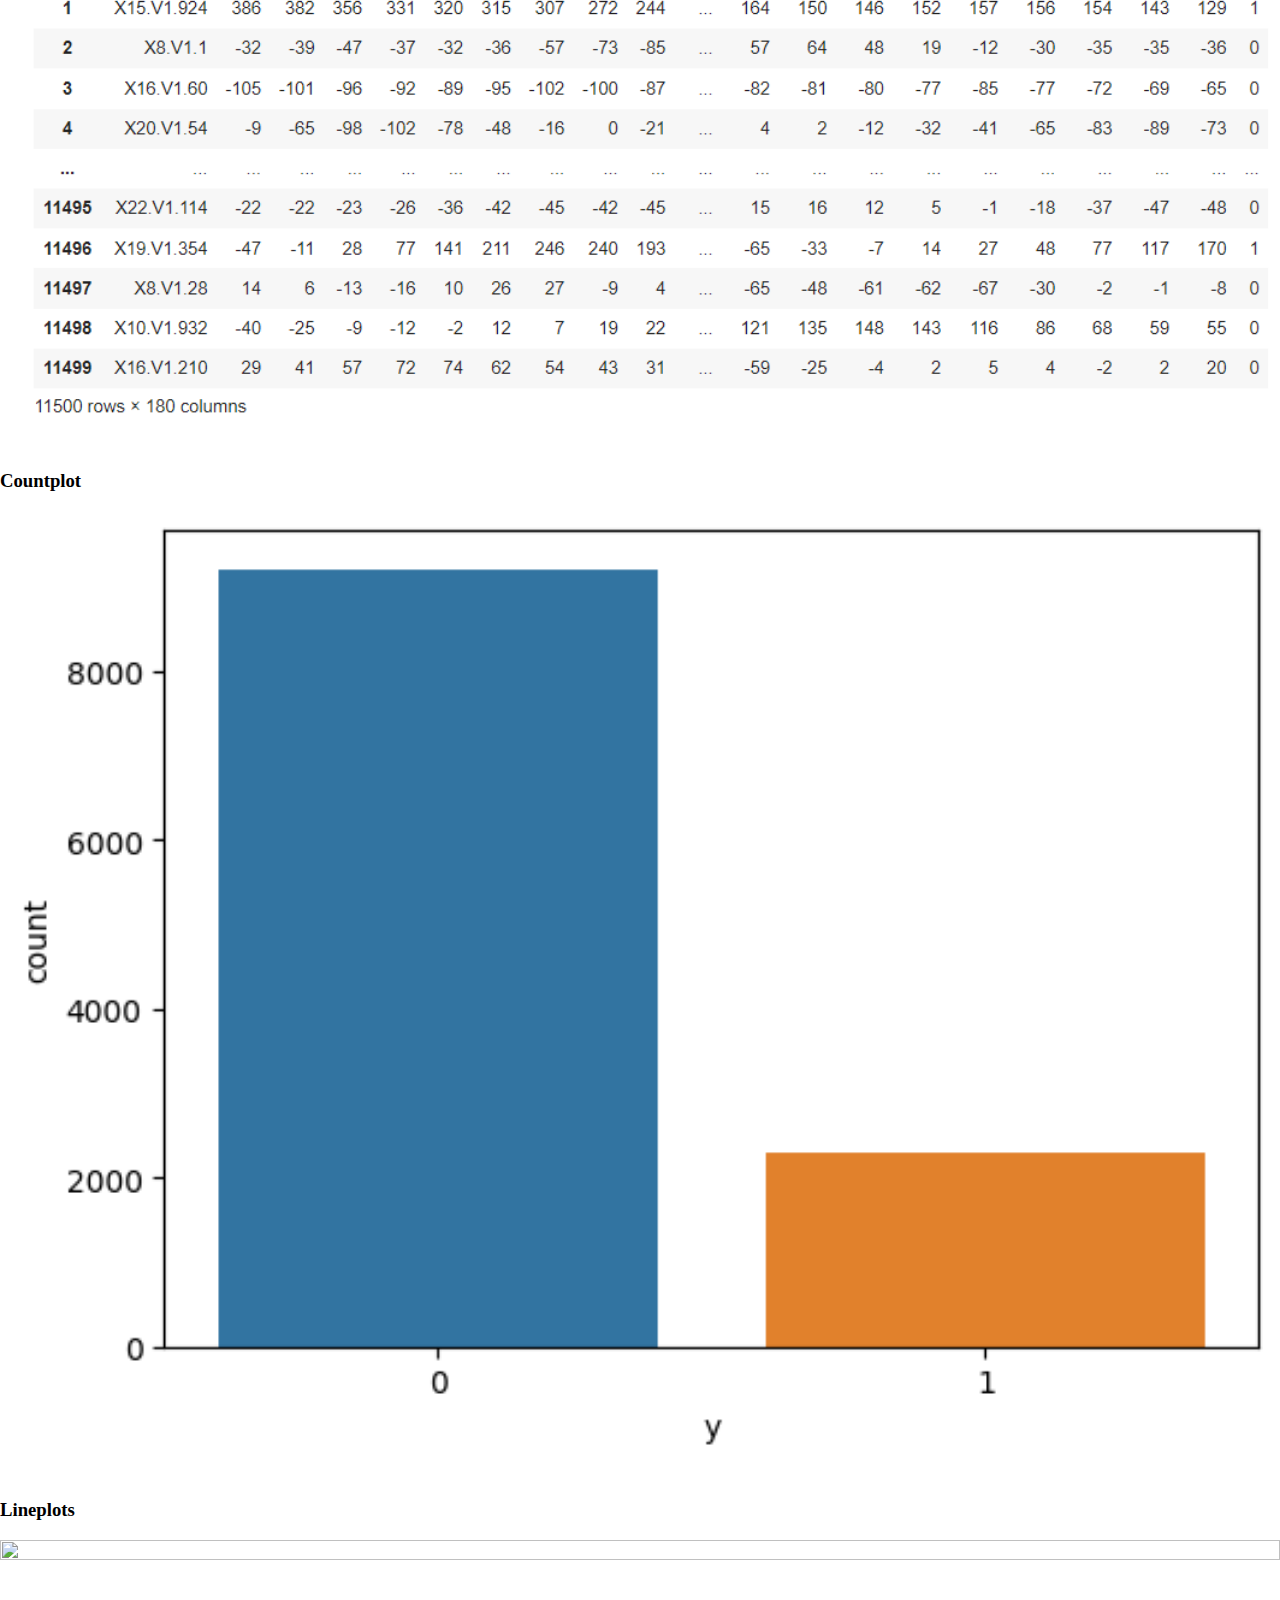
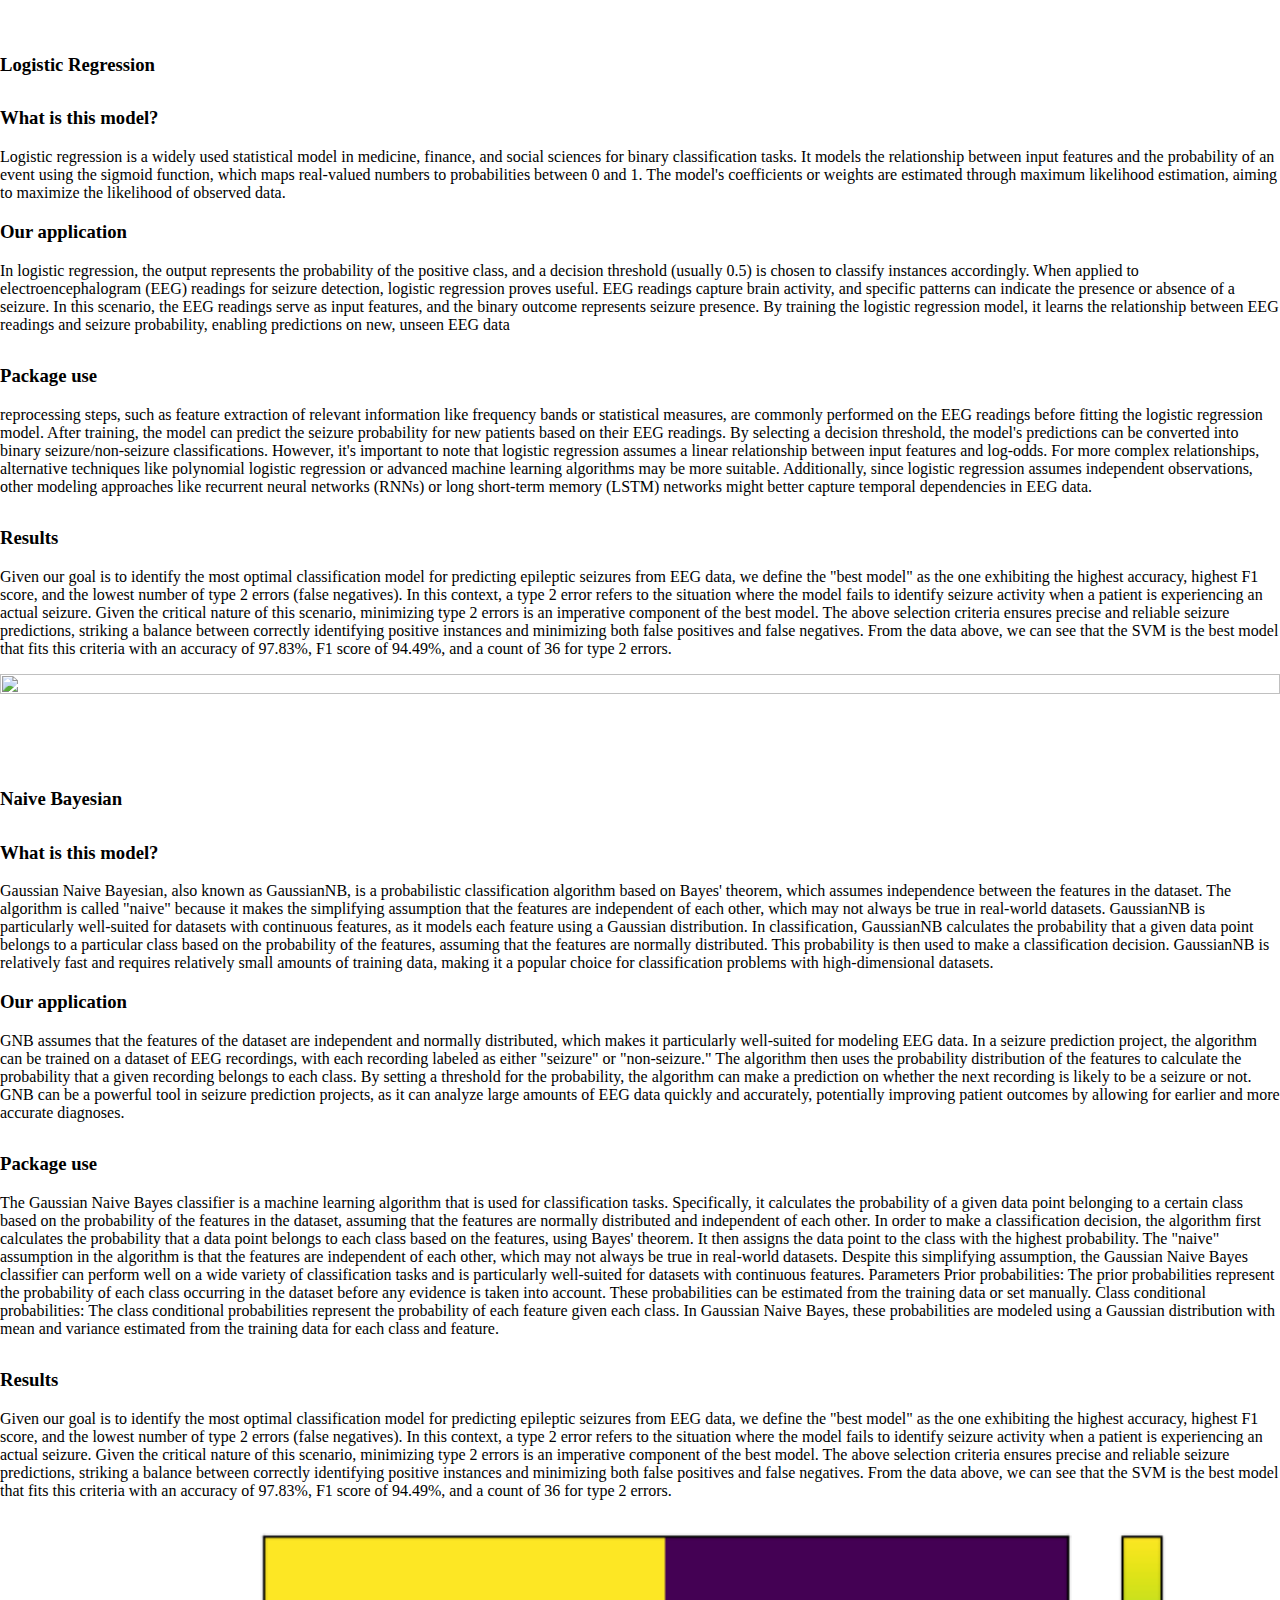
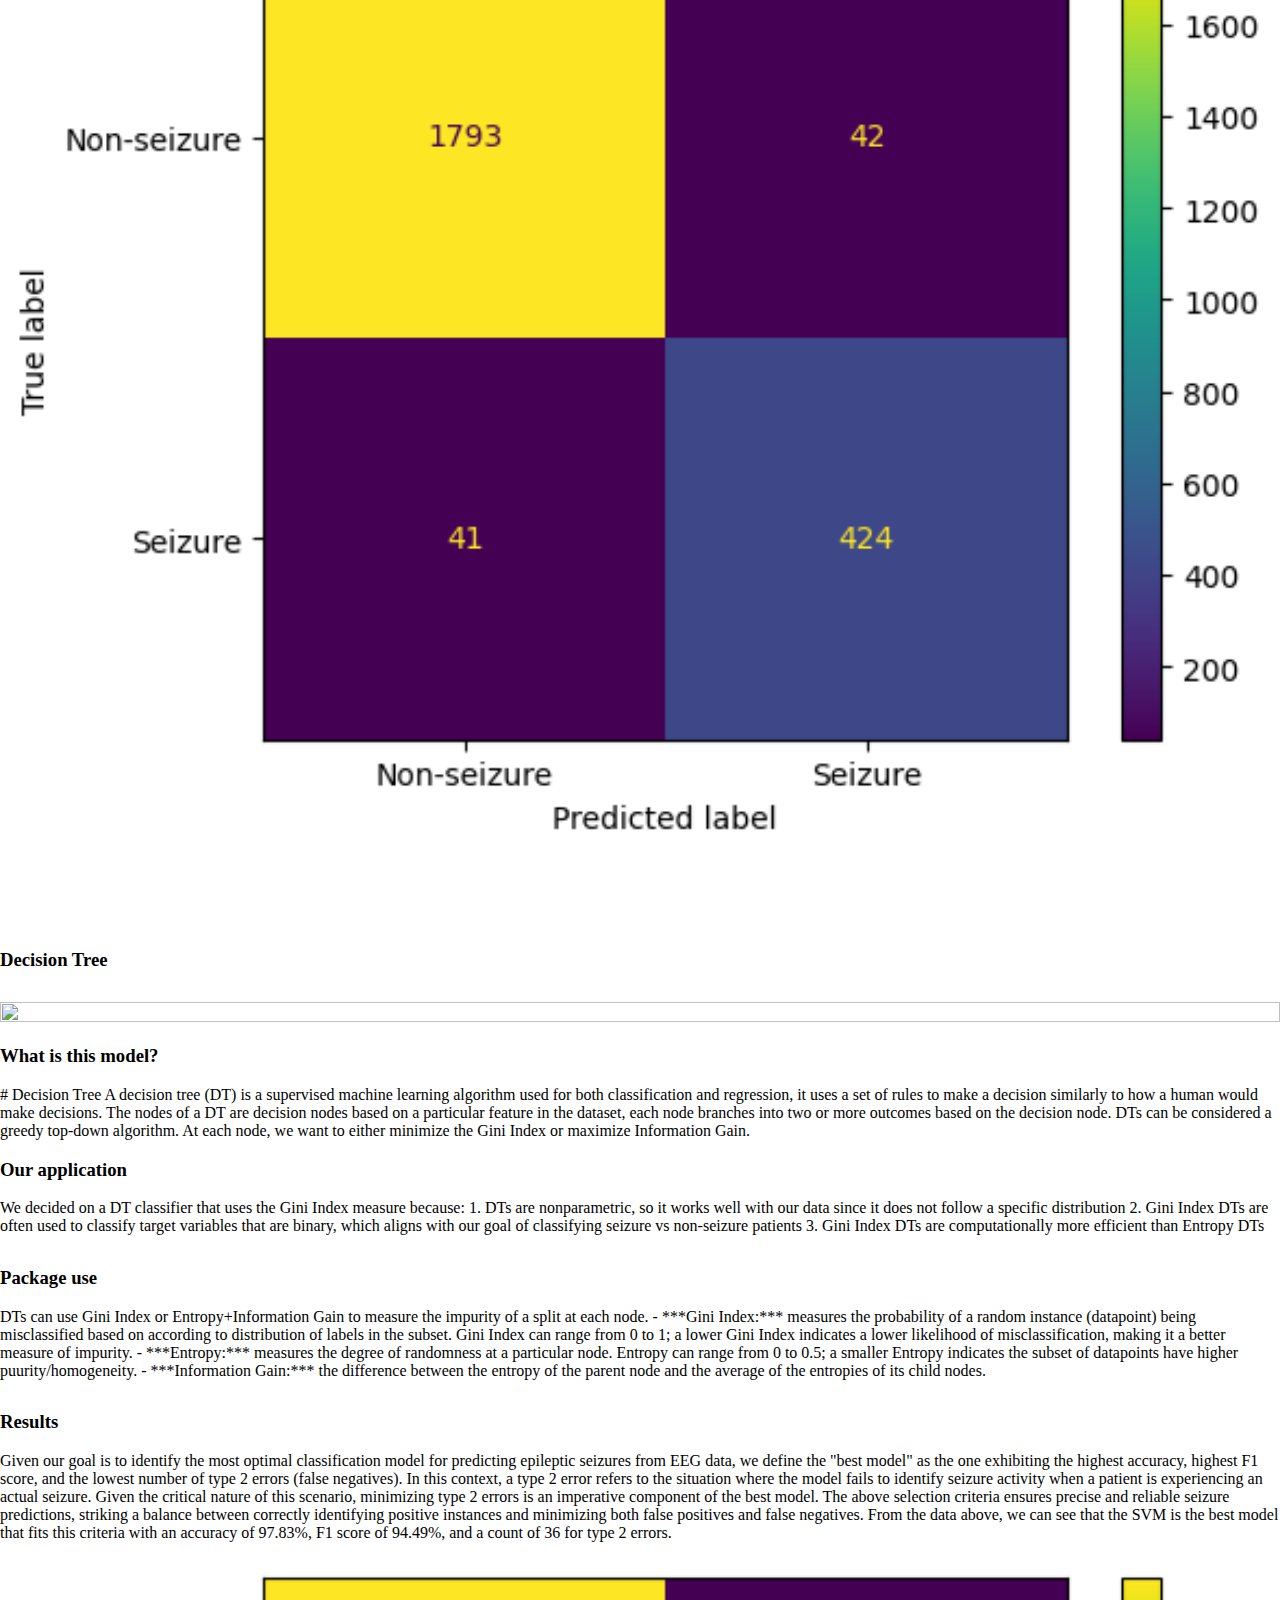
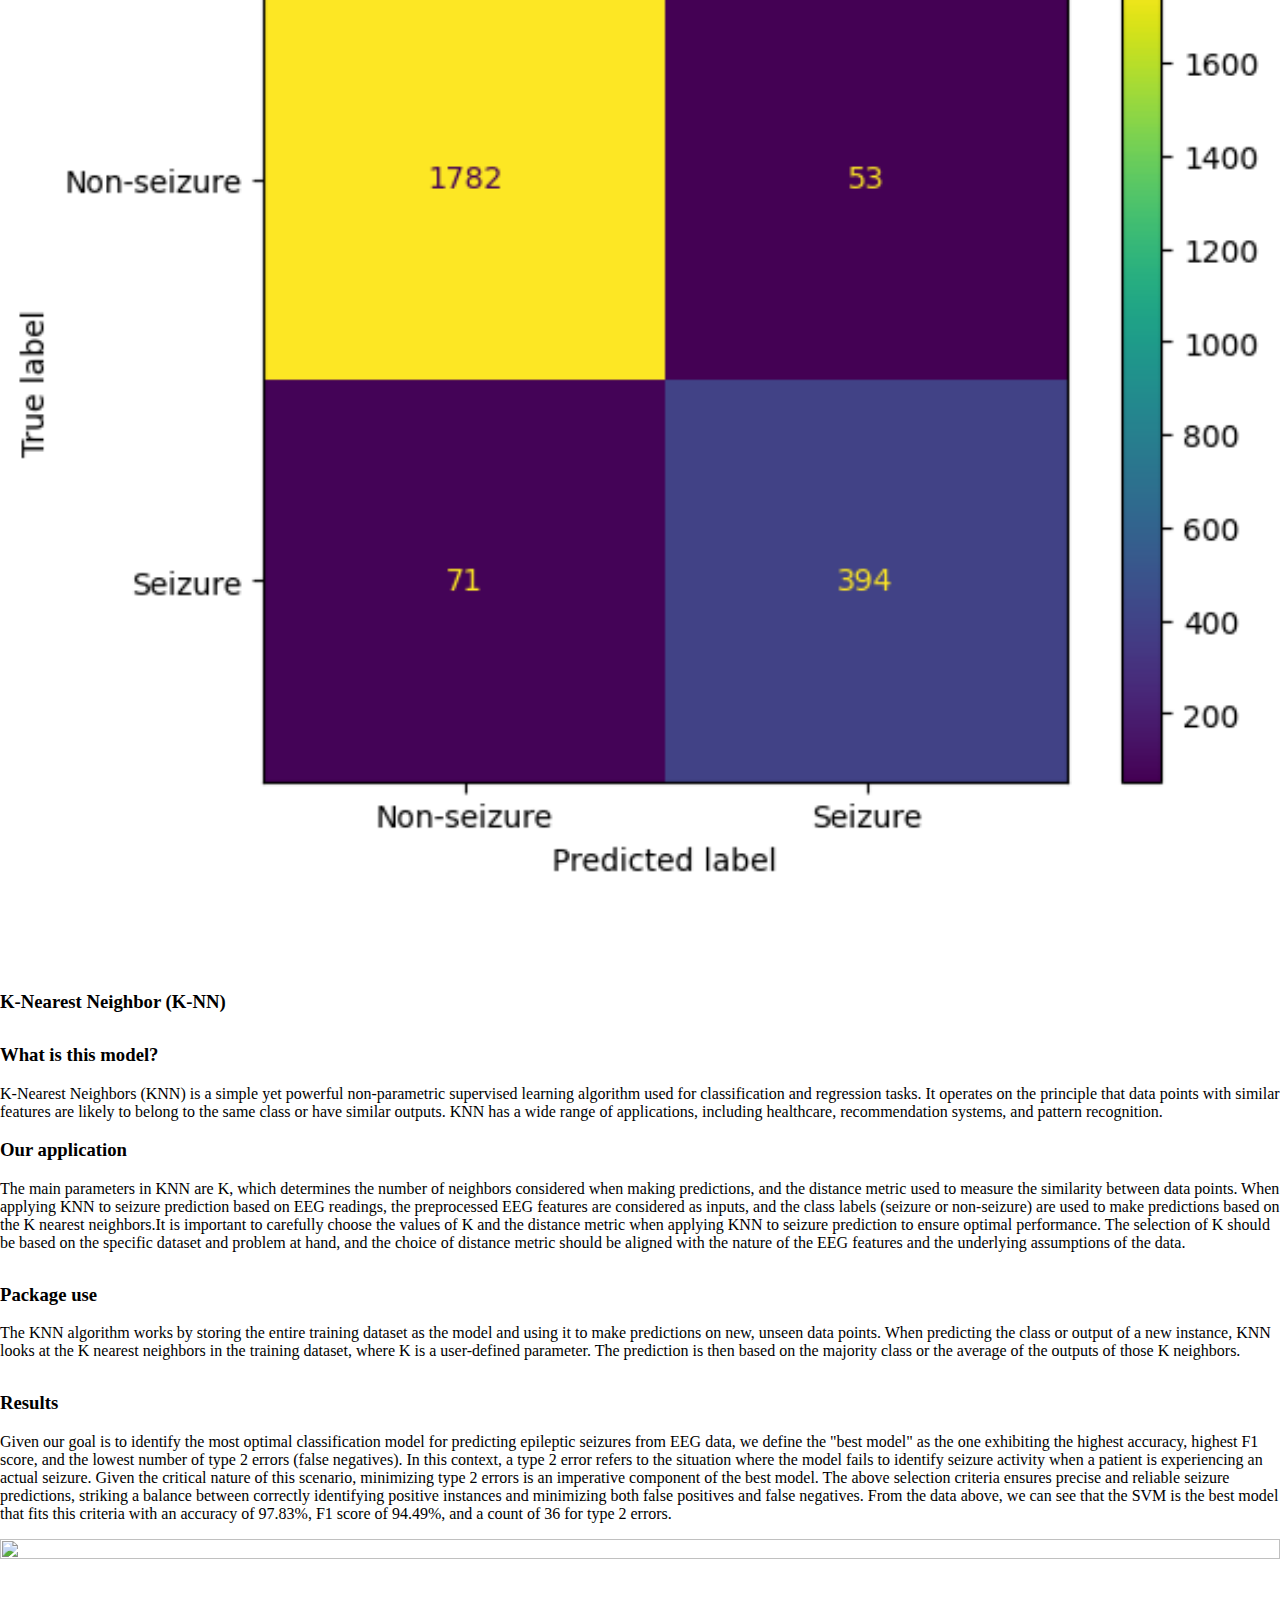
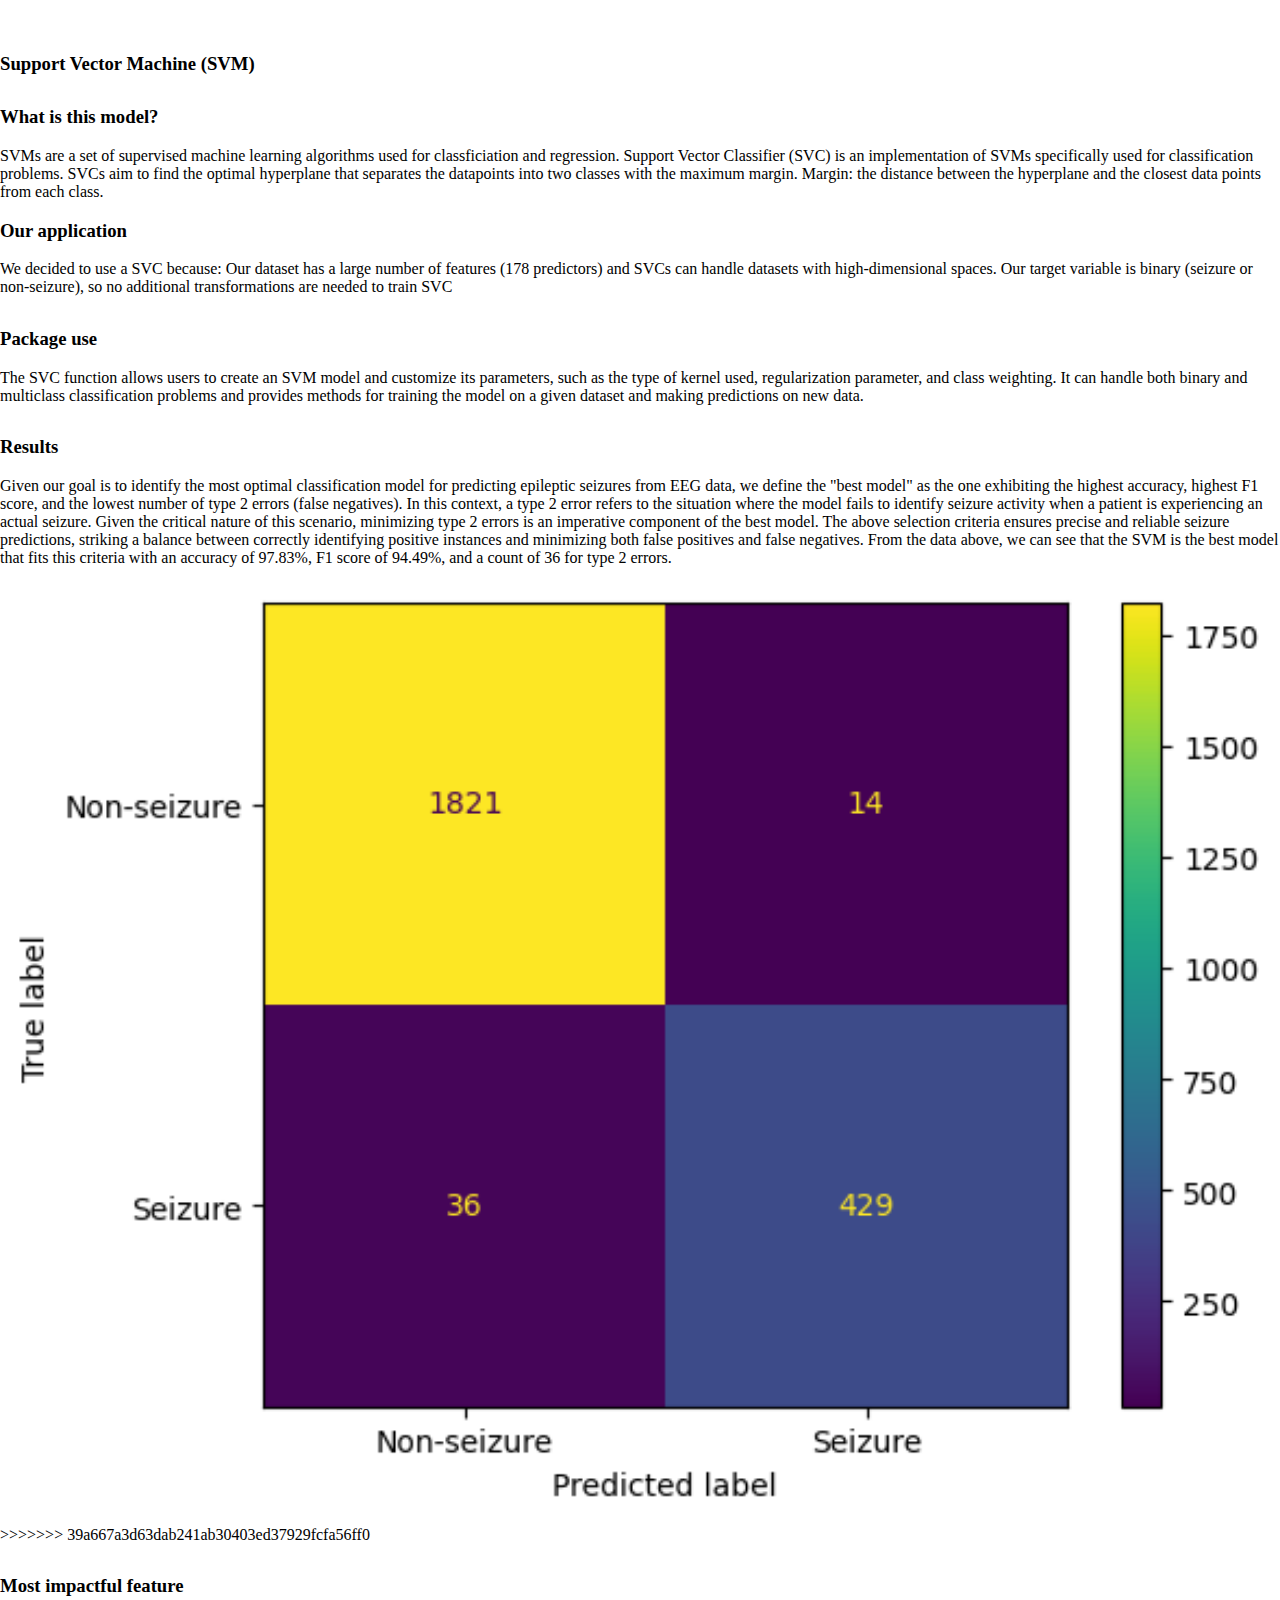
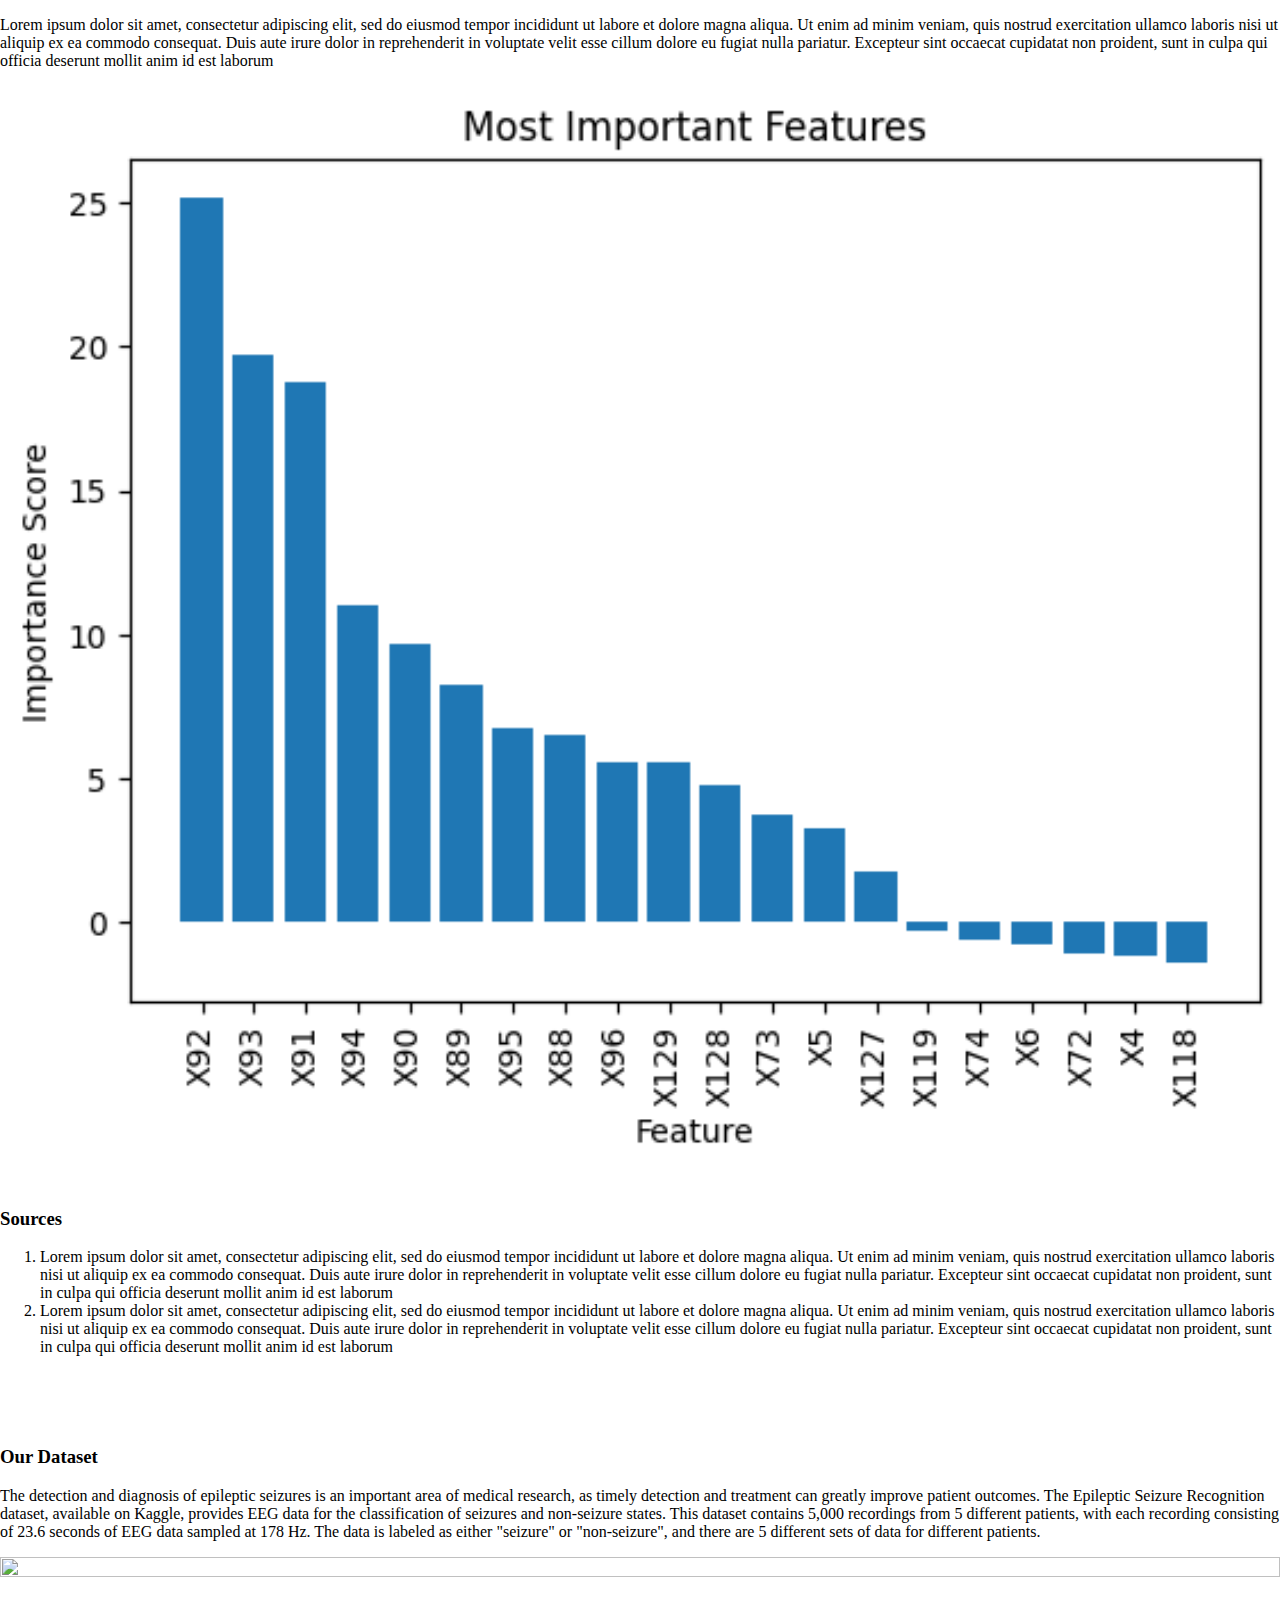
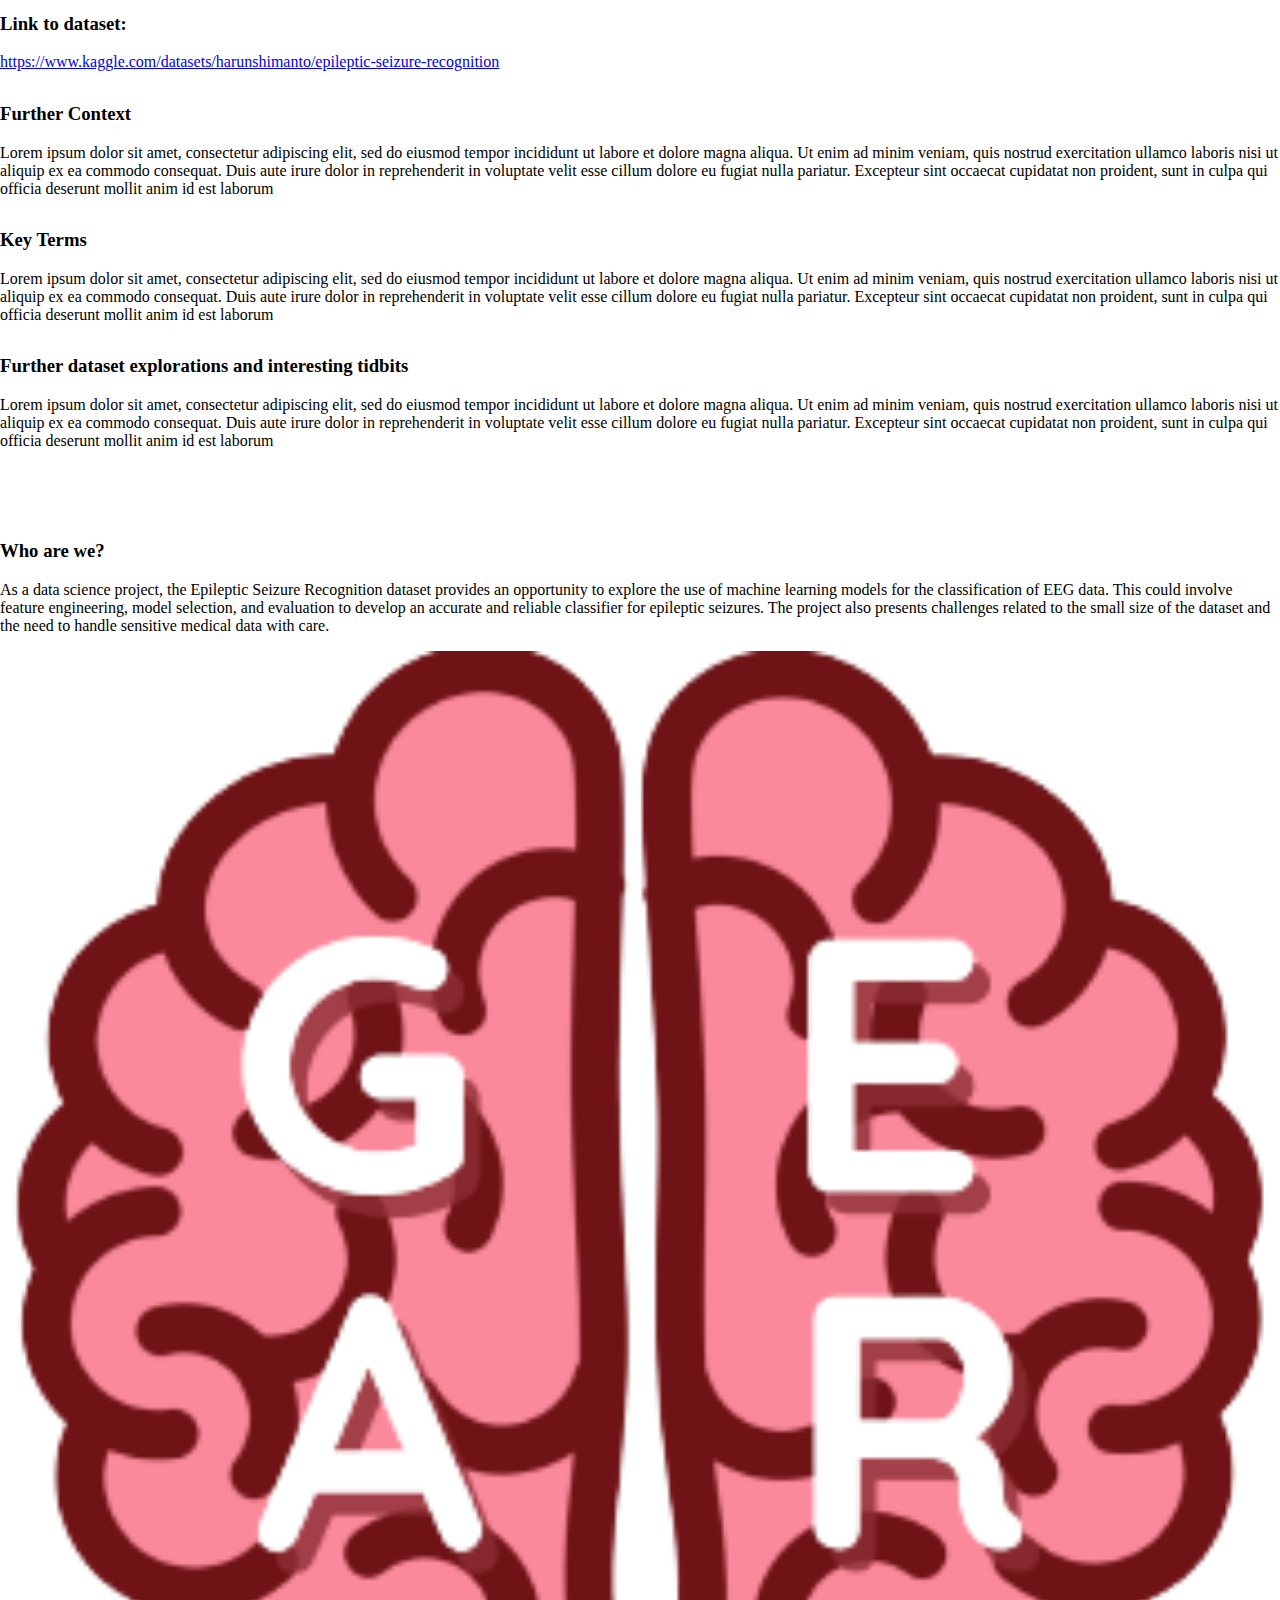
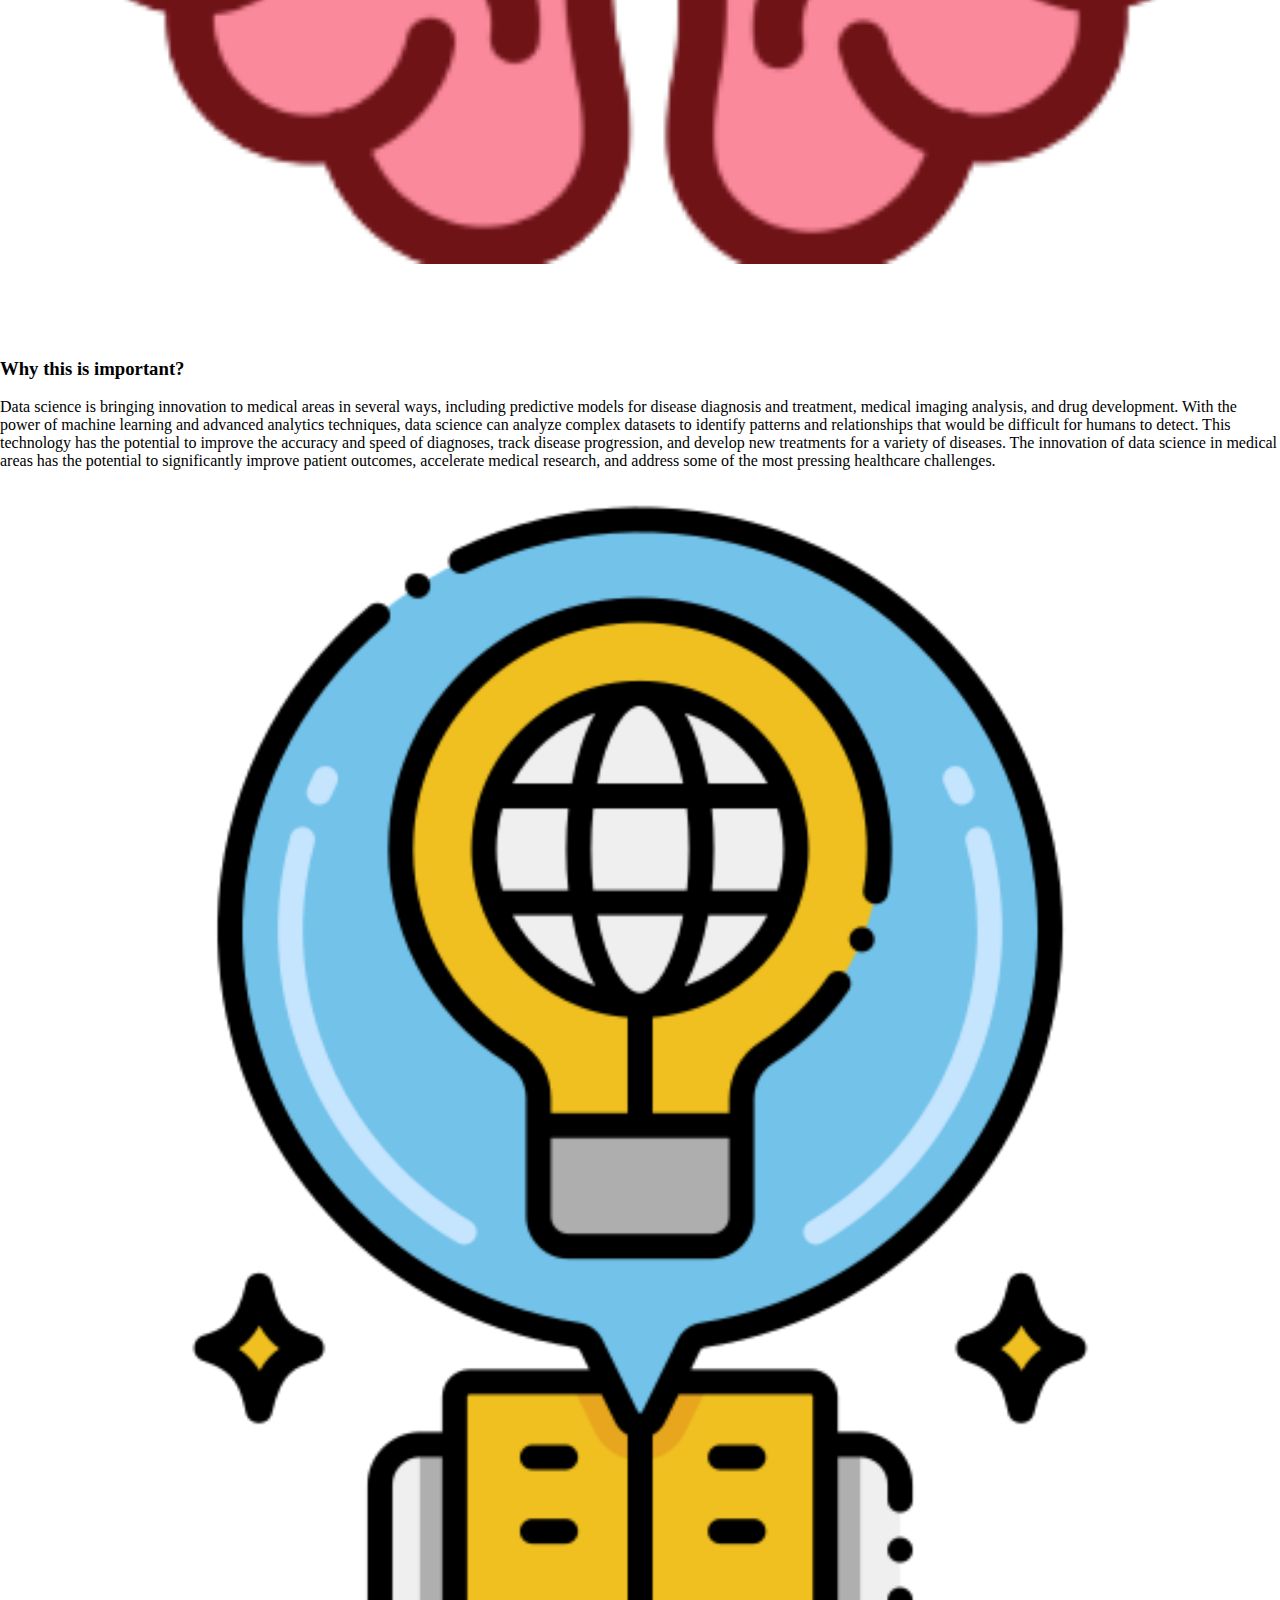
==== commit 0c162ed5: "added images + changed desc" ====
--- a/index.html
+++ b/index.html
@@ -106,22 +106,24 @@
     <div class="row">
       <div class="col">
         <h3>What is this model?</h3>
-        <p>Lorem ipsum dolor sit amet, consectetur adipiscing elit, sed do eiusmod tempor incididunt ut labore et dolore magna aliqua. Ut enim ad minim veniam, quis nostrud exercitation ullamco laboris nisi ut aliquip ex ea commodo consequat. Duis aute irure dolor in reprehenderit in voluptate velit esse cillum dolore eu fugiat nulla pariatur. Excepteur sint occaecat cupidatat non proident, sunt in culpa qui officia deserunt mollit anim id est laborum</p>
+        <p>Logistic regression is a widely used statistical model in medicine, finance, and social sciences for binary classification tasks. It models the relationship between input features and the probability of an event using the sigmoid function, which maps real-valued numbers to probabilities between 0 and 1. The model's coefficients or weights are estimated through maximum likelihood estimation, aiming to maximize the likelihood of observed data.
+        </p>
       </div>
       <div class="col">
         <h3>Our application</h3>
-        <p>Lorem ipsum dolor sit amet, consectetur adipiscing elit, sed do eiusmod tempor incididunt ut labore et dolore magna aliqua. Ut enim ad minim veniam, quis nostrud exercitation ullamco laboris nisi ut aliquip ex ea commodo consequat. Duis aute irure dolor in reprehenderit in voluptate velit esse cillum dolore eu fugiat nulla pariatur. Excepteur sint occaecat cupidatat non proident, sunt in culpa qui officia deserunt mollit anim id est laborum</p>
+        <p>In logistic regression, the output represents the probability of the positive class, and a decision threshold (usually 0.5) is chosen to classify instances accordingly. When applied to electroencephalogram (EEG) readings for seizure detection, logistic regression proves useful. EEG readings capture brain activity, and specific patterns can indicate the presence or absence of a seizure. In this scenario, the EEG readings serve as input features, and the binary outcome represents seizure presence. By training the logistic regression model, it learns the relationship between EEG readings and seizure probability, enabling predictions on new, unseen EEG data</p>
       </div>
     </div>
     <div class="row">
       <h3>Package use</h3>
-      <p>Lorem ipsum dolor sit amet, consectetur adipiscing elit, sed do eiusmod tempor incididunt ut labore et dolore magna aliqua. Ut enim ad minim veniam, quis nostrud exercitation ullamco laboris nisi ut aliquip ex ea commodo consequat. Duis aute irure dolor in reprehenderit in voluptate velit esse cillum dolore eu fugiat nulla pariatur. Excepteur sint occaecat cupidatat non proident, sunt in culpa qui officia deserunt mollit anim id est laborum</p>
+      <p>reprocessing steps, such as feature extraction of relevant information like frequency bands or statistical measures, are commonly performed on the EEG readings before fitting the logistic regression model. After training, the model can predict the seizure probability for new patients based on their EEG readings. By selecting a decision threshold, the model's predictions can be converted into binary seizure/non-seizure classifications. However, it's important to note that logistic regression assumes a linear relationship between input features and log-odds. For more complex relationships, alternative techniques like polynomial logistic regression or advanced machine learning algorithms may be more suitable. Additionally, since logistic regression assumes independent observations, other modeling approaches like recurrent neural networks (RNNs) or long short-term memory (LSTM) networks might better capture temporal dependencies in EEG data.
+      </p>
     </div>
     <div class="row">
       <h3>Results</h3>
 
       <p>Given our goal is to identify the most optimal classification model for predicting epileptic seizures from EEG data, we define the "best model" as the one exhibiting the highest accuracy, highest F1 score, and the lowest number of type 2 errors (false negatives). In this context, a type 2 error refers to the situation where the model fails to identify seizure activity when a patient is experiencing an actual seizure. Given the critical nature of this scenario, minimizing type 2 errors is an imperative component of the best model. The above selection criteria ensures precise and reliable seizure predictions, striking a balance between correctly identifying positive instances and minimizing both false positives and false negatives. From the data above, we can see that the SVM is the best model that fits this criteria with an accuracy of 97.83%, F1 score of 94.49%, and a count of 36 for type 2 errors.</p>
-      <img src="sample.png" class="img-responsive">
+      <img src="img/LR_CM.png" class="img-responsive">
 
         <!-- Naive Bayesian -->
       <div class="container text-left body-cont">
@@ -159,24 +161,34 @@
           <div class="container text-left body-cont">
             <h3>Decision Tree</h3>
             <div class="row">
+              <img src="img/DT_PLT.png" class="img-responsive">
               <div class="col">
                 <h3>What is this model?</h3>
-                <p>Lorem ipsum dolor sit amet, consectetur adipiscing elit, sed do eiusmod tempor incididunt ut labore et dolore magna aliqua. Ut enim ad minim veniam, quis nostrud exercitation ullamco laboris nisi ut aliquip ex ea commodo consequat. Duis aute irure dolor in reprehenderit in voluptate velit esse cillum dolore eu fugiat nulla pariatur. Excepteur sint occaecat cupidatat non proident, sunt in culpa qui officia deserunt mollit anim id est laborum</p>
+                <p># Decision Tree
+                  A decision tree (DT) is a supervised machine learning algorithm used for both classification and regression, it uses a set of rules to make a decision similarly to how a human would make decisions. The nodes of a DT are decision nodes based on a particular feature in the dataset, each node branches into two or more outcomes based on the decision node. DTs can be considered a greedy top-down algorithm. At each node, we want to either minimize the Gini Index or maximize Information Gain. 
+                  </p>
               </div>
               <div class="col">
                 <h3>Our application</h3>
-                <p>Lorem ipsum dolor sit amet, consectetur adipiscing elit, sed do eiusmod tempor incididunt ut labore et dolore magna aliqua. Ut enim ad minim veniam, quis nostrud exercitation ullamco laboris nisi ut aliquip ex ea commodo consequat. Duis aute irure dolor in reprehenderit in voluptate velit esse cillum dolore eu fugiat nulla pariatur. Excepteur sint occaecat cupidatat non proident, sunt in culpa qui officia deserunt mollit anim id est laborum</p>
+                <p>We decided on a DT classifier that uses the Gini Index measure because:
+                  1. DTs are nonparametric, so it works well with our data since it does not follow a specific distribution
+                  2. Gini Index DTs are often used to classify target variables that are binary, which aligns with our goal of classifying seizure vs non-seizure patients
+                  3. Gini Index DTs are computationally more efficient than Entropy DTs</p>
               </div>
             </div>
             <div class="row">
               <h3>Package use</h3>
-              <p>Lorem ipsum dolor sit amet, consectetur adipiscing elit, sed do eiusmod tempor incididunt ut labore et dolore magna aliqua. Ut enim ad minim veniam, quis nostrud exercitation ullamco laboris nisi ut aliquip ex ea commodo consequat. Duis aute irure dolor in reprehenderit in voluptate velit esse cillum dolore eu fugiat nulla pariatur. Excepteur sint occaecat cupidatat non proident, sunt in culpa qui officia deserunt mollit anim id est laborum</p>
+              <p> 
+                DTs can use Gini Index or Entropy+Information Gain to measure the impurity of a split at each node.
+                - ***Gini Index:*** measures the probability of a random instance (datapoint) being misclassified based on according to distribution of labels in the subset. Gini Index can range from 0 to 1; a lower Gini Index indicates a lower likelihood of misclassification, making it a better measure of impurity.
+                - ***Entropy:*** measures the degree of randomness at a particular node. Entropy can range from 0 to 0.5; a smaller Entropy indicates the subset of datapoints have higher puurity/homogeneity.
+                - ***Information Gain:*** the difference between the entropy of the parent node and the average of the entropies of its child nodes.</p>
             </div>
             <div class="row">
               <h3>Results</h3>
         
               <p>Given our goal is to identify the most optimal classification model for predicting epileptic seizures from EEG data, we define the "best model" as the one exhibiting the highest accuracy, highest F1 score, and the lowest number of type 2 errors (false negatives). In this context, a type 2 error refers to the situation where the model fails to identify seizure activity when a patient is experiencing an actual seizure. Given the critical nature of this scenario, minimizing type 2 errors is an imperative component of the best model. The above selection criteria ensures precise and reliable seizure predictions, striking a balance between correctly identifying positive instances and minimizing both false positives and false negatives. From the data above, we can see that the SVM is the best model that fits this criteria with an accuracy of 97.83%, F1 score of 94.49%, and a count of 36 for type 2 errors.</p>
-              <img src="sample.png" class="img-responsive">
+              <img src="img/DT_CM.png" class="img-responsive">
 
   <!--K-Nearest Neighbor (K-NN)-->
               <div class="container text-left body-cont">
@@ -184,44 +196,51 @@
                 <div class="row">
                   <div class="col">
                     <h3>What is this model?</h3>
-                    <p>Lorem ipsum dolor sit amet, consectetur adipiscing elit, sed do eiusmod tempor incididunt ut labore et dolore magna aliqua. Ut enim ad minim veniam, quis nostrud exercitation ullamco laboris nisi ut aliquip ex ea commodo consequat. Duis aute irure dolor in reprehenderit in voluptate velit esse cillum dolore eu fugiat nulla pariatur. Excepteur sint occaecat cupidatat non proident, sunt in culpa qui officia deserunt mollit anim id est laborum</p>
+                    <p>K-Nearest Neighbors (KNN) is a simple yet powerful non-parametric supervised learning algorithm used for classification and regression tasks. It operates on the principle that data points with similar features are likely to belong to the same class or have similar outputs. KNN has a wide range of applications, including healthcare, recommendation systems, and pattern recognition.</p>
                   </div>
                   <div class="col">
                     <h3>Our application</h3>
-                    <p>Lorem ipsum dolor sit amet, consectetur adipiscing elit, sed do eiusmod tempor incididunt ut labore et dolore magna aliqua. Ut enim ad minim veniam, quis nostrud exercitation ullamco laboris nisi ut aliquip ex ea commodo consequat. Duis aute irure dolor in reprehenderit in voluptate velit esse cillum dolore eu fugiat nulla pariatur. Excepteur sint occaecat cupidatat non proident, sunt in culpa qui officia deserunt mollit anim id est laborum</p>
+                    <p>The main parameters in KNN are K, which determines the number of neighbors considered when making predictions, and the distance metric used to measure the similarity between data points. When applying KNN to seizure prediction based on EEG readings, the preprocessed EEG features are considered as inputs, and the class labels (seizure or non-seizure) are used to make predictions based on the K nearest neighbors.It is important to carefully choose the values of K and the distance metric when applying KNN to seizure prediction to ensure optimal performance. The selection of K should be based on the specific dataset and problem at hand, and the choice of distance metric should be aligned with the nature of the EEG features and the underlying assumptions of the data.
+                    </p>
                   </div>
                 </div>
                 <div class="row">
                   <h3>Package use</h3>
-                  <p>Lorem ipsum dolor sit amet, consectetur adipiscing elit, sed do eiusmod tempor incididunt ut labore et dolore magna aliqua. Ut enim ad minim veniam, quis nostrud exercitation ullamco laboris nisi ut aliquip ex ea commodo consequat. Duis aute irure dolor in reprehenderit in voluptate velit esse cillum dolore eu fugiat nulla pariatur. Excepteur sint occaecat cupidatat non proident, sunt in culpa qui officia deserunt mollit anim id est laborum</p>
+                  <p>The KNN algorithm works by storing the entire training dataset as the model and using it to make predictions on new, unseen data points. When predicting the class or output of a new instance, KNN looks at the K nearest neighbors in the training dataset, where K is a user-defined parameter. The prediction is then based on the majority class or the average of the outputs of those K neighbors.
+                  </p>
                 </div>
                 <div class="row">
                   <h3>Results</h3>
             
                   <p>Given our goal is to identify the most optimal classification model for predicting epileptic seizures from EEG data, we define the "best model" as the one exhibiting the highest accuracy, highest F1 score, and the lowest number of type 2 errors (false negatives). In this context, a type 2 error refers to the situation where the model fails to identify seizure activity when a patient is experiencing an actual seizure. Given the critical nature of this scenario, minimizing type 2 errors is an imperative component of the best model. The above selection criteria ensures precise and reliable seizure predictions, striking a balance between correctly identifying positive instances and minimizing both false positives and false negatives. From the data above, we can see that the SVM is the best model that fits this criteria with an accuracy of 97.83%, F1 score of 94.49%, and a count of 36 for type 2 errors.</p>
-                  <img src="sample.png" class="img-responsive">
+                  <img src="img/KNN_CM.png " class="img-responsive">
 
   <div class="container text-left body-cont">
     <h3>Support Vector Machine (SVM)</h3>
     <div class="row">
       <div class="col">
         <h3>What is this model?</h3>
-        <p>Lorem ipsum dolor sit amet, consectetur adipiscing elit, sed do eiusmod tempor incididunt ut labore et dolore magna aliqua. Ut enim ad minim veniam, quis nostrud exercitation ullamco laboris nisi ut aliquip ex ea commodo consequat. Duis aute irure dolor in reprehenderit in voluptate velit esse cillum dolore eu fugiat nulla pariatur. Excepteur sint occaecat cupidatat non proident, sunt in culpa qui officia deserunt mollit anim id est laborum</p>
+        <p>SVMs are a set of supervised machine learning algorithms used for classficiation and regression. Support Vector Classifier (SVC) is an implementation of SVMs specifically used for classification problems. SVCs aim to find the optimal hyperplane that separates the datapoints into two classes with the maximum margin.
+
+          Margin: the distance between the hyperplane and the closest data points from each class.</p>
       </div>
       <div class="col">
         <h3>Our application</h3>
-        <p>Lorem ipsum dolor sit amet, consectetur adipiscing elit, sed do eiusmod tempor incididunt ut labore et dolore magna aliqua. Ut enim ad minim veniam, quis nostrud exercitation ullamco laboris nisi ut aliquip ex ea commodo consequat. Duis aute irure dolor in reprehenderit in voluptate velit esse cillum dolore eu fugiat nulla pariatur. Excepteur sint occaecat cupidatat non proident, sunt in culpa qui officia deserunt mollit anim id est laborum</p>
+        <p>We decided to use a SVC because:
+
+          Our dataset has a large number of features (178 predictors) and SVCs can handle datasets with high-dimensional spaces.
+          Our target variable is binary (seizure or non-seizure), so no additional transformations are needed to train SVC</p>
       </div>
     </div>
     <div class="row">
       <h3>Package use</h3>
-      <p>Lorem ipsum dolor sit amet, consectetur adipiscing elit, sed do eiusmod tempor incididunt ut labore et dolore magna aliqua. Ut enim ad minim veniam, quis nostrud exercitation ullamco laboris nisi ut aliquip ex ea commodo consequat. Duis aute irure dolor in reprehenderit in voluptate velit esse cillum dolore eu fugiat nulla pariatur. Excepteur sint occaecat cupidatat non proident, sunt in culpa qui officia deserunt mollit anim id est laborum</p>
+      <p>The SVC function allows users to create an SVM model and customize its parameters, such as the type of kernel used, regularization parameter, and class weighting. It can handle both binary and multiclass classification problems and provides methods for training the model on a given dataset and making predictions on new data.</p>
     </div>
     <div class="row">
       <h3>Results</h3>
 
       <p>Given our goal is to identify the most optimal classification model for predicting epileptic seizures from EEG data, we define the "best model" as the one exhibiting the highest accuracy, highest F1 score, and the lowest number of type 2 errors (false negatives). In this context, a type 2 error refers to the situation where the model fails to identify seizure activity when a patient is experiencing an actual seizure. Given the critical nature of this scenario, minimizing type 2 errors is an imperative component of the best model. The above selection criteria ensures precise and reliable seizure predictions, striking a balance between correctly identifying positive instances and minimizing both false positives and false negatives. From the data above, we can see that the SVM is the best model that fits this criteria with an accuracy of 97.83%, F1 score of 94.49%, and a count of 36 for type 2 errors.</p>
-      <img src="sample.png" class="img-responsive">
+      <img src="img/SVM_CM.png" class="img-responsive">
 
 >>>>>>> 39a667a3d63dab241ab30403ed37929fcfa56ff0 <!--Issue #1-->
 
@@ -238,18 +257,14 @@
         <li>Lorem ipsum dolor sit amet, consectetur adipiscing elit, sed do eiusmod tempor incididunt ut labore et dolore magna aliqua. Ut enim ad minim veniam, quis nostrud exercitation ullamco laboris nisi ut aliquip ex ea commodo consequat. Duis aute irure dolor in reprehenderit in voluptate velit esse cillum dolore eu fugiat nulla pariatur. Excepteur sint occaecat cupidatat non proident, sunt in culpa qui officia deserunt mollit anim id est laborum</li>
       </ol>
     </div>
-  </div>
 
   <!-- Figma Page 4 -->
   <div class="container text-left body-cont">
     <div class="row">
-      <div class="col">
         <h3>Our Dataset</h3>
         <p>The detection and diagnosis of epileptic seizures is an important area of medical research, as timely detection and treatment can greatly improve patient outcomes. The Epileptic Seizure Recognition dataset, available on Kaggle, provides EEG data for the classification of seizures and non-seizure states. This dataset contains 5,000 recordings from 5 different patients, with each recording consisting of 23.6 seconds of EEG data sampled at 178 Hz. The data is labeled as either "seizure" or "non-seizure", and there are 5 different sets of data for different patients.</p>
         <img src="img/raw_data.PNG" class="img-responsive">
       </div>
-      <div class="col">
-        <img src="img/eegcomparisons.png" class="img-responsive">
       </div>
     </div>
     <div class="row">
@@ -278,7 +293,7 @@
         <p>As a data science project, the Epileptic Seizure Recognition dataset provides an opportunity to explore the use of machine learning models for the classification of EEG data. This could involve feature engineering, model selection, and evaluation to develop an accurate and reliable classifier for epileptic seizures. The project also presents challenges related to the small size of the dataset and the need to handle sensitive medical data with care.</p>
       </div>
       <div class="col">
-        <img src="sample.png" class="img-responsive">
+        <img src="img/gear_logo.png" class="img-responsive">
       </div>
     </div>
     <div class="container text-left body-cont">
@@ -288,28 +303,28 @@
           <p> Data science is bringing innovation to medical areas in several ways, including predictive models for disease diagnosis and treatment, medical imaging analysis, and drug development. With the power of machine learning and advanced analytics techniques, data science can analyze complex datasets to identify patterns and relationships that would be difficult for humans to detect. This technology has the potential to improve the accuracy and speed of diagnoses, track disease progression, and develop new treatments for a variety of diseases. The innovation of data science in medical areas has the potential to significantly improve patient outcomes, accelerate medical research, and address some of the most pressing healthcare challenges.</p>
         </div>
         <div class="col">
-          <img src="sample.png" class="img-responsive">
+          <img src="img/importance.png" class="img-responsive">
         </div>
       </div>
     <div class="row">
       <div class="col">
         <h3>Emily</h3>
-        <img src="sample.png" class="img-responsive">
+        <img src="img/izameamario.jpg" class="img-responsive">
         <p>What we did:<br>What we learned:<br>Other fun thing:</p>
       </div>
       <div class="col">
         <h3>Garrett</h3>
-        <img src="sample.png" class="img-responsive">
+        <img src="img/garett.jpg" class="img-responsive">
         <p>What we did:<br>What we learned:<br>Other fun thing:</p>
       </div>
       <div class="col">
         <h3>Anish</h3>
-        <img src="sample.png" class="img-responsive">
+        <img src="img/anish.jpg" class="img-responsive">
         <p>What we did:<br>What we learned:<br>Other fun thing:</p>
       </div>
       <div class="col">
         <h3>Rushil</h3>
-        <img src="sample.png" class="img-responsive">
+        <img src="img/rushil.png" class="img-responsive">
         <p>What we did:<br>What we learned:<br>Other fun thing:</p>
       </div>
     </div>
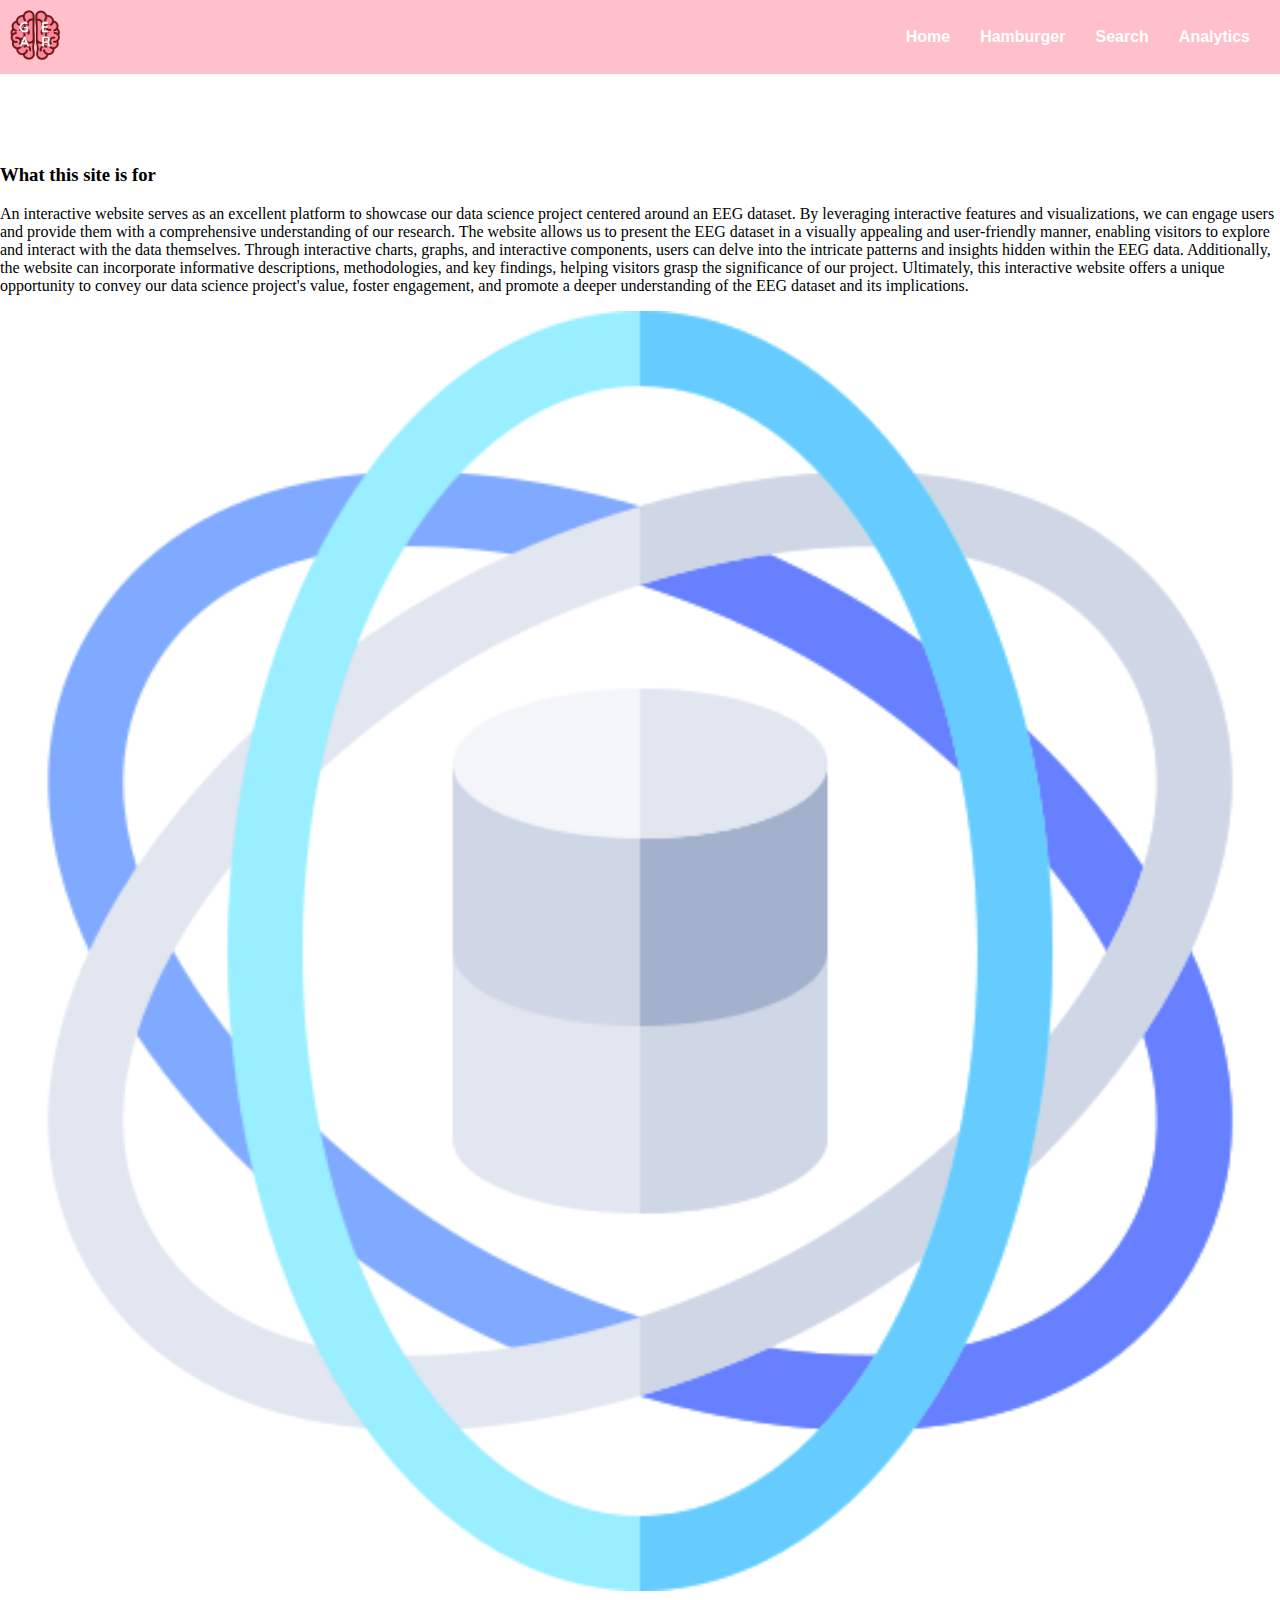
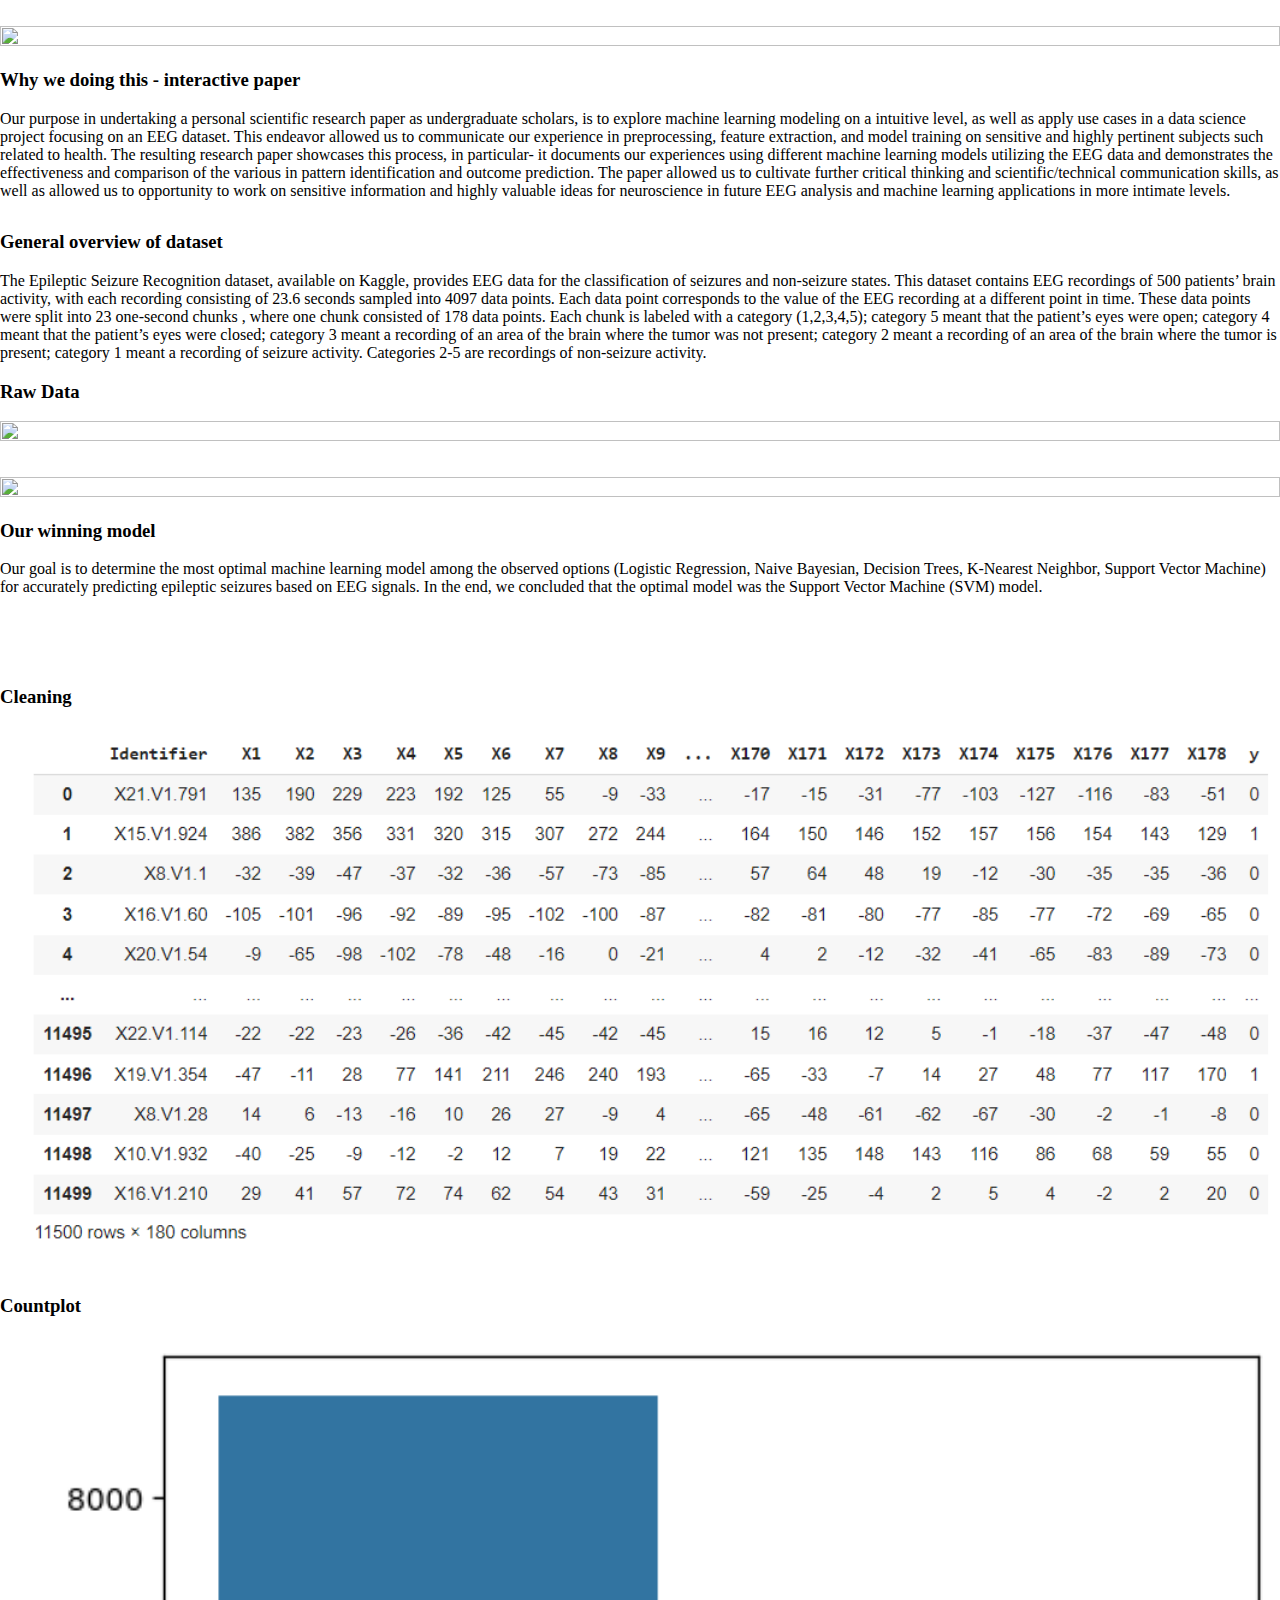
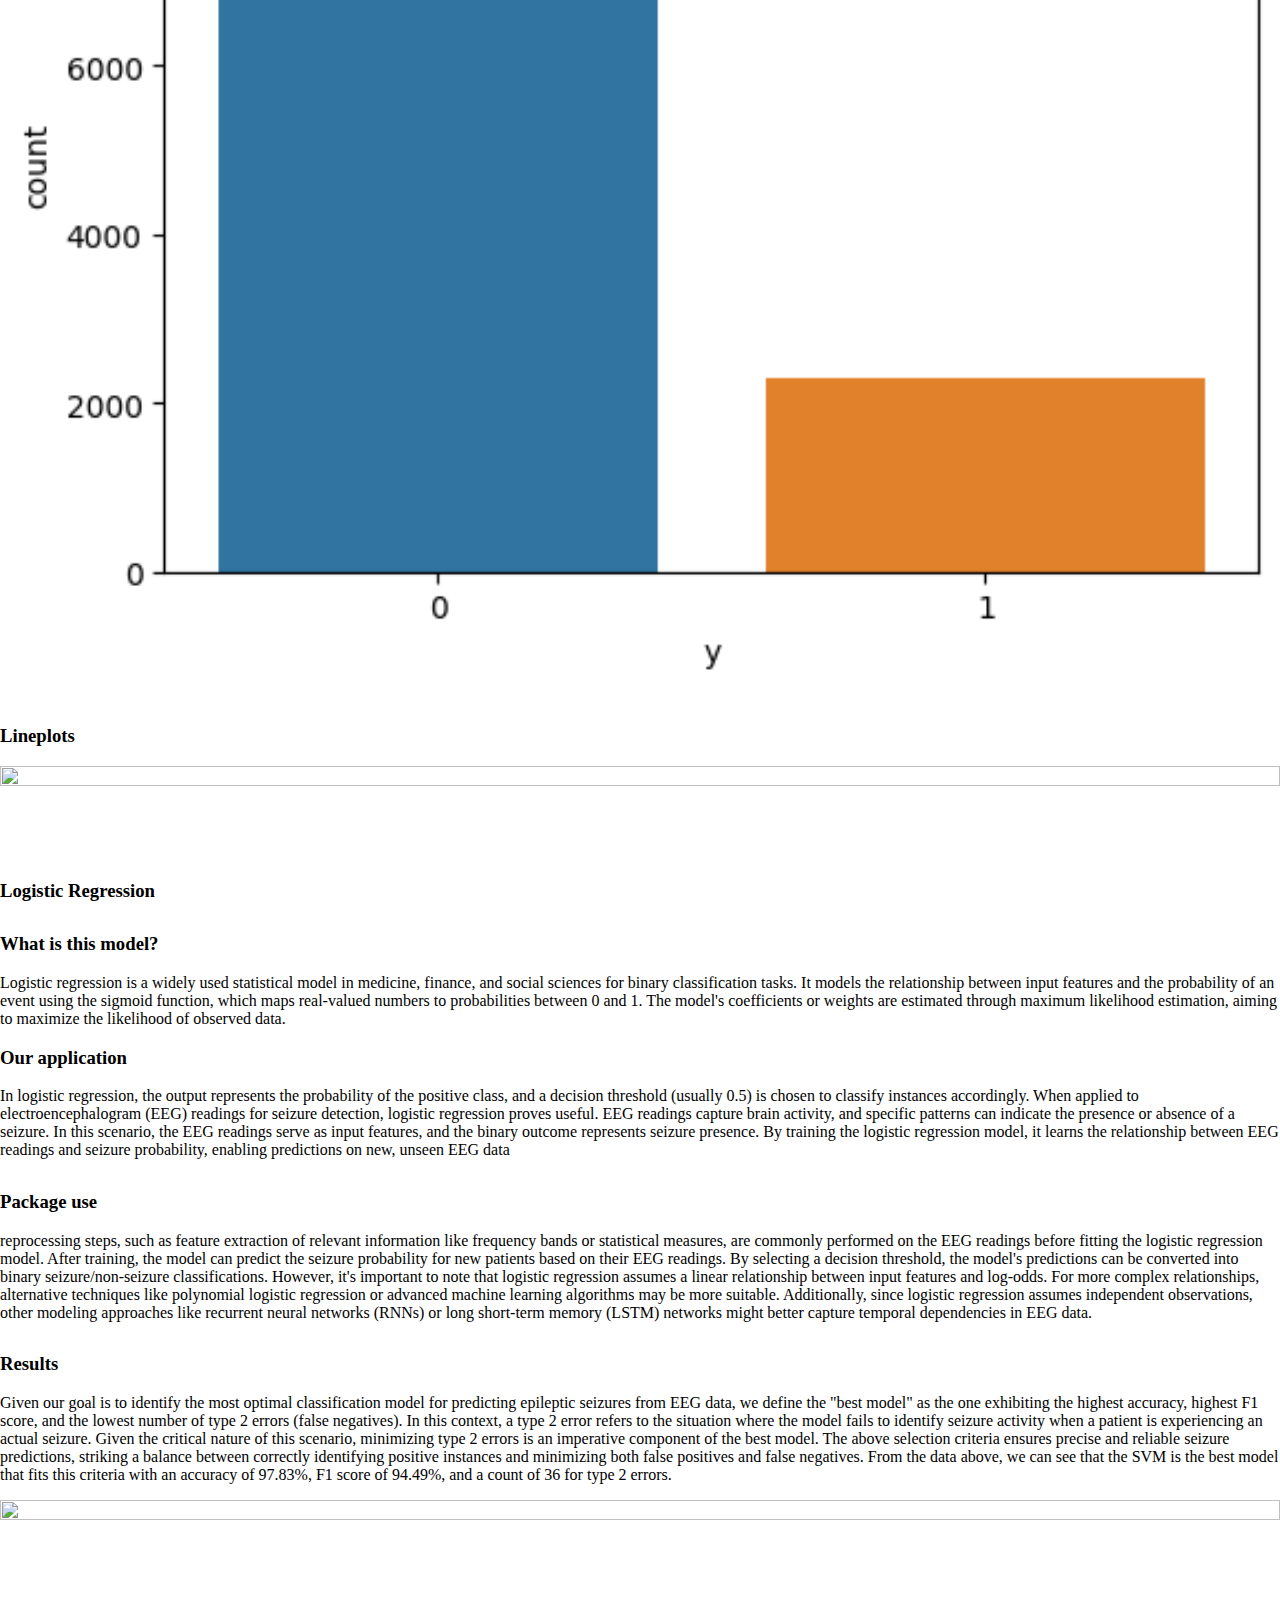
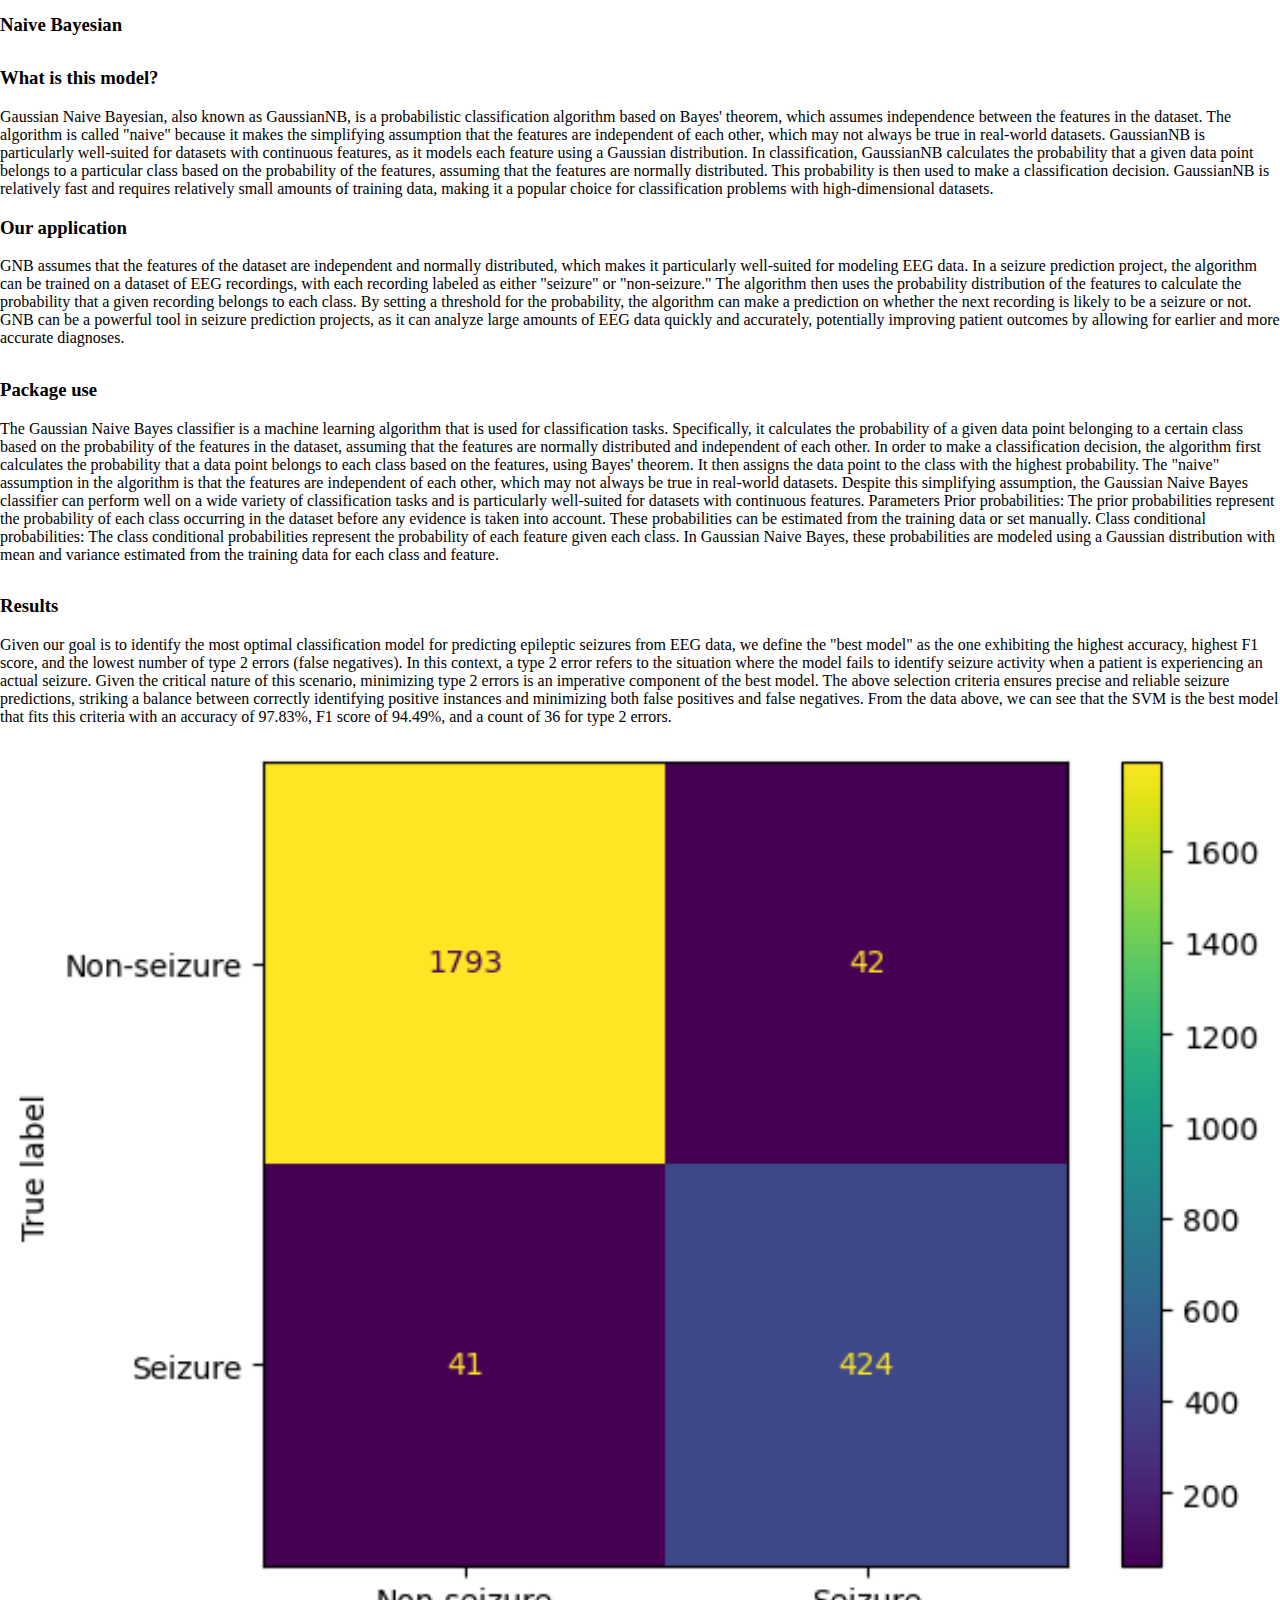
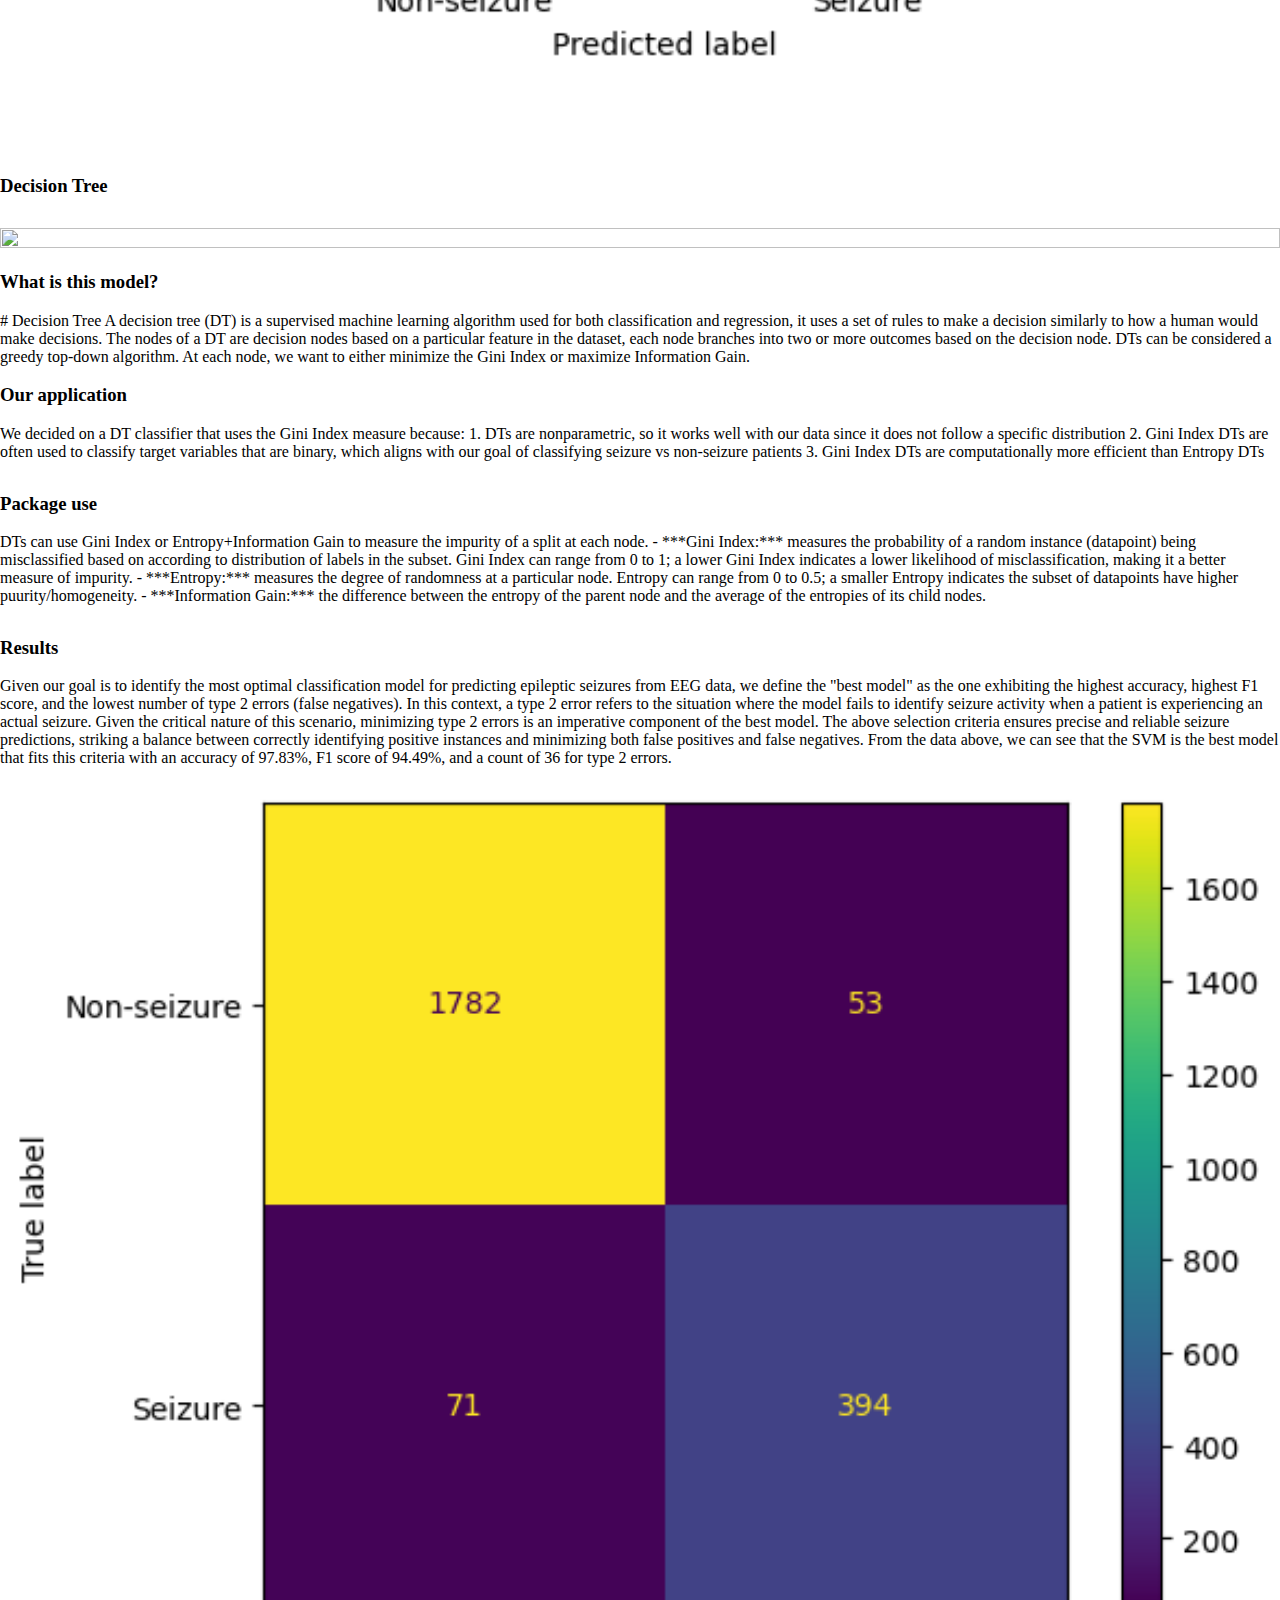
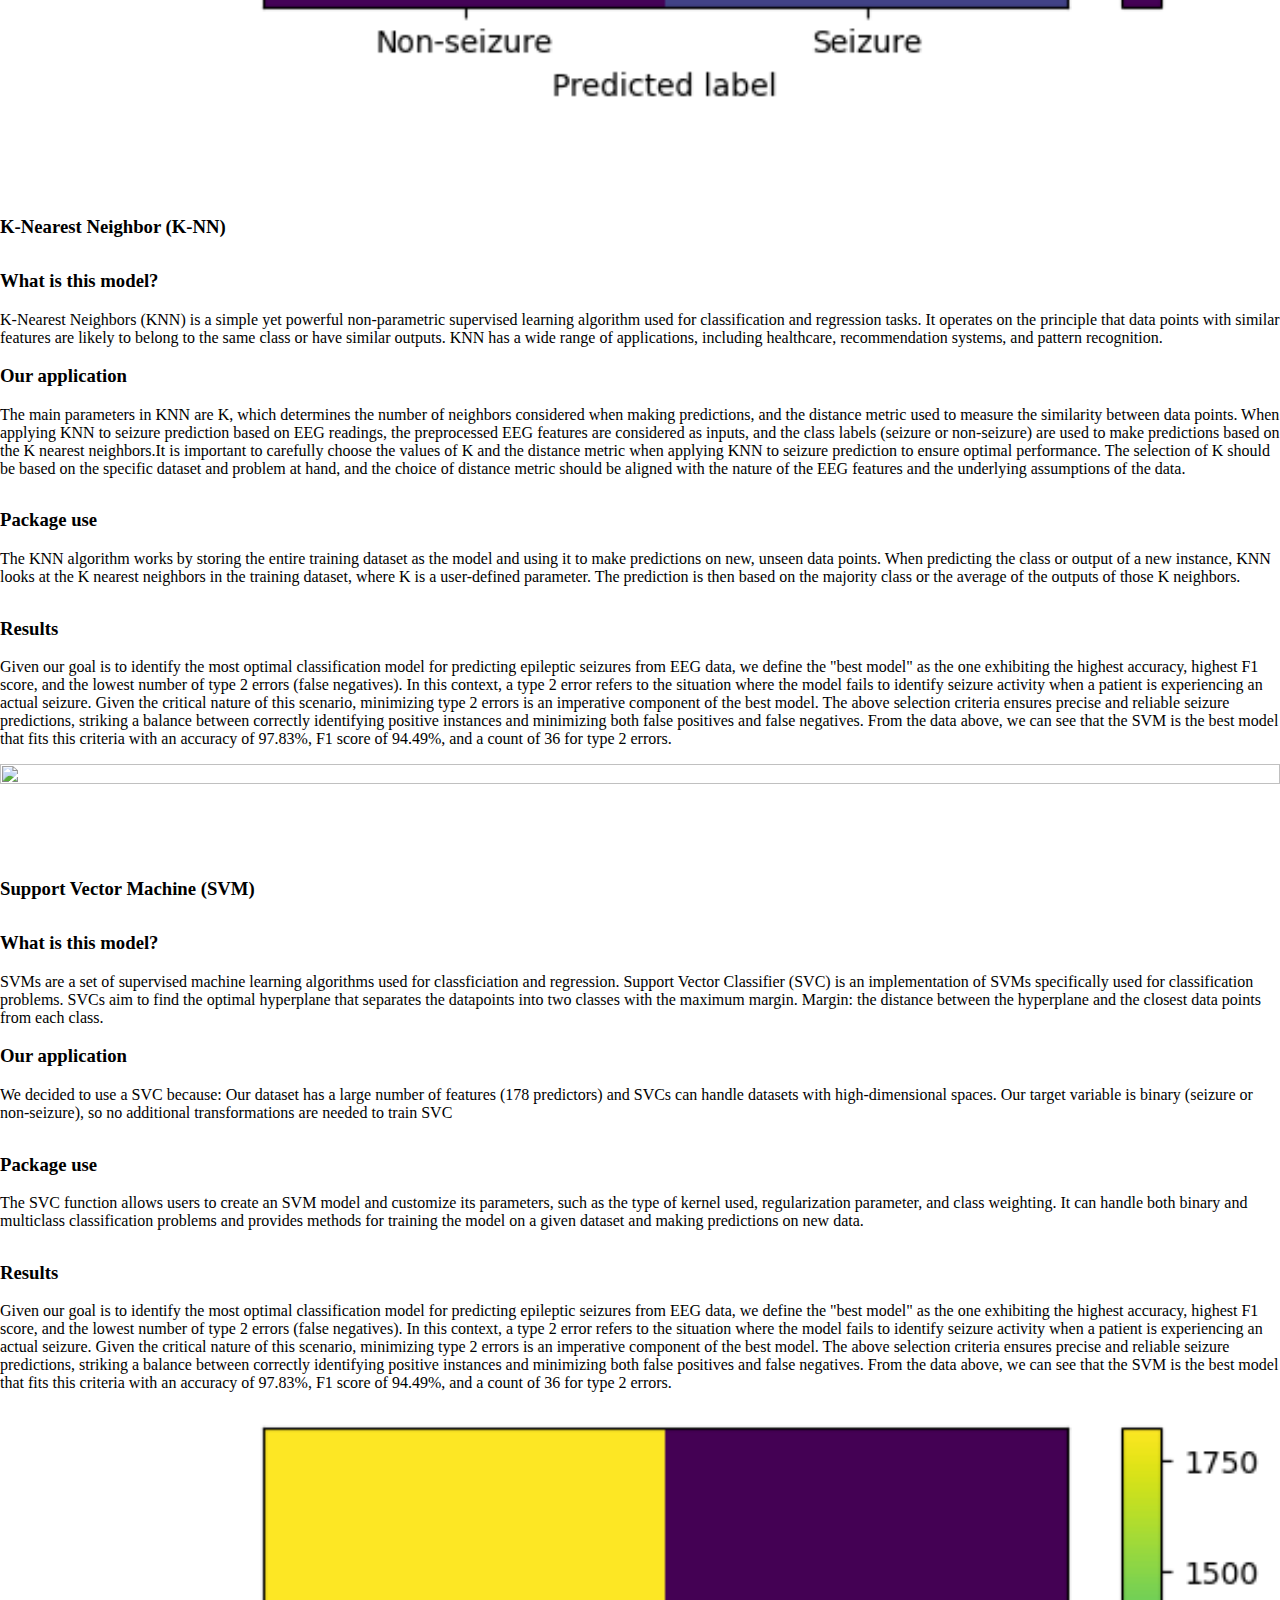
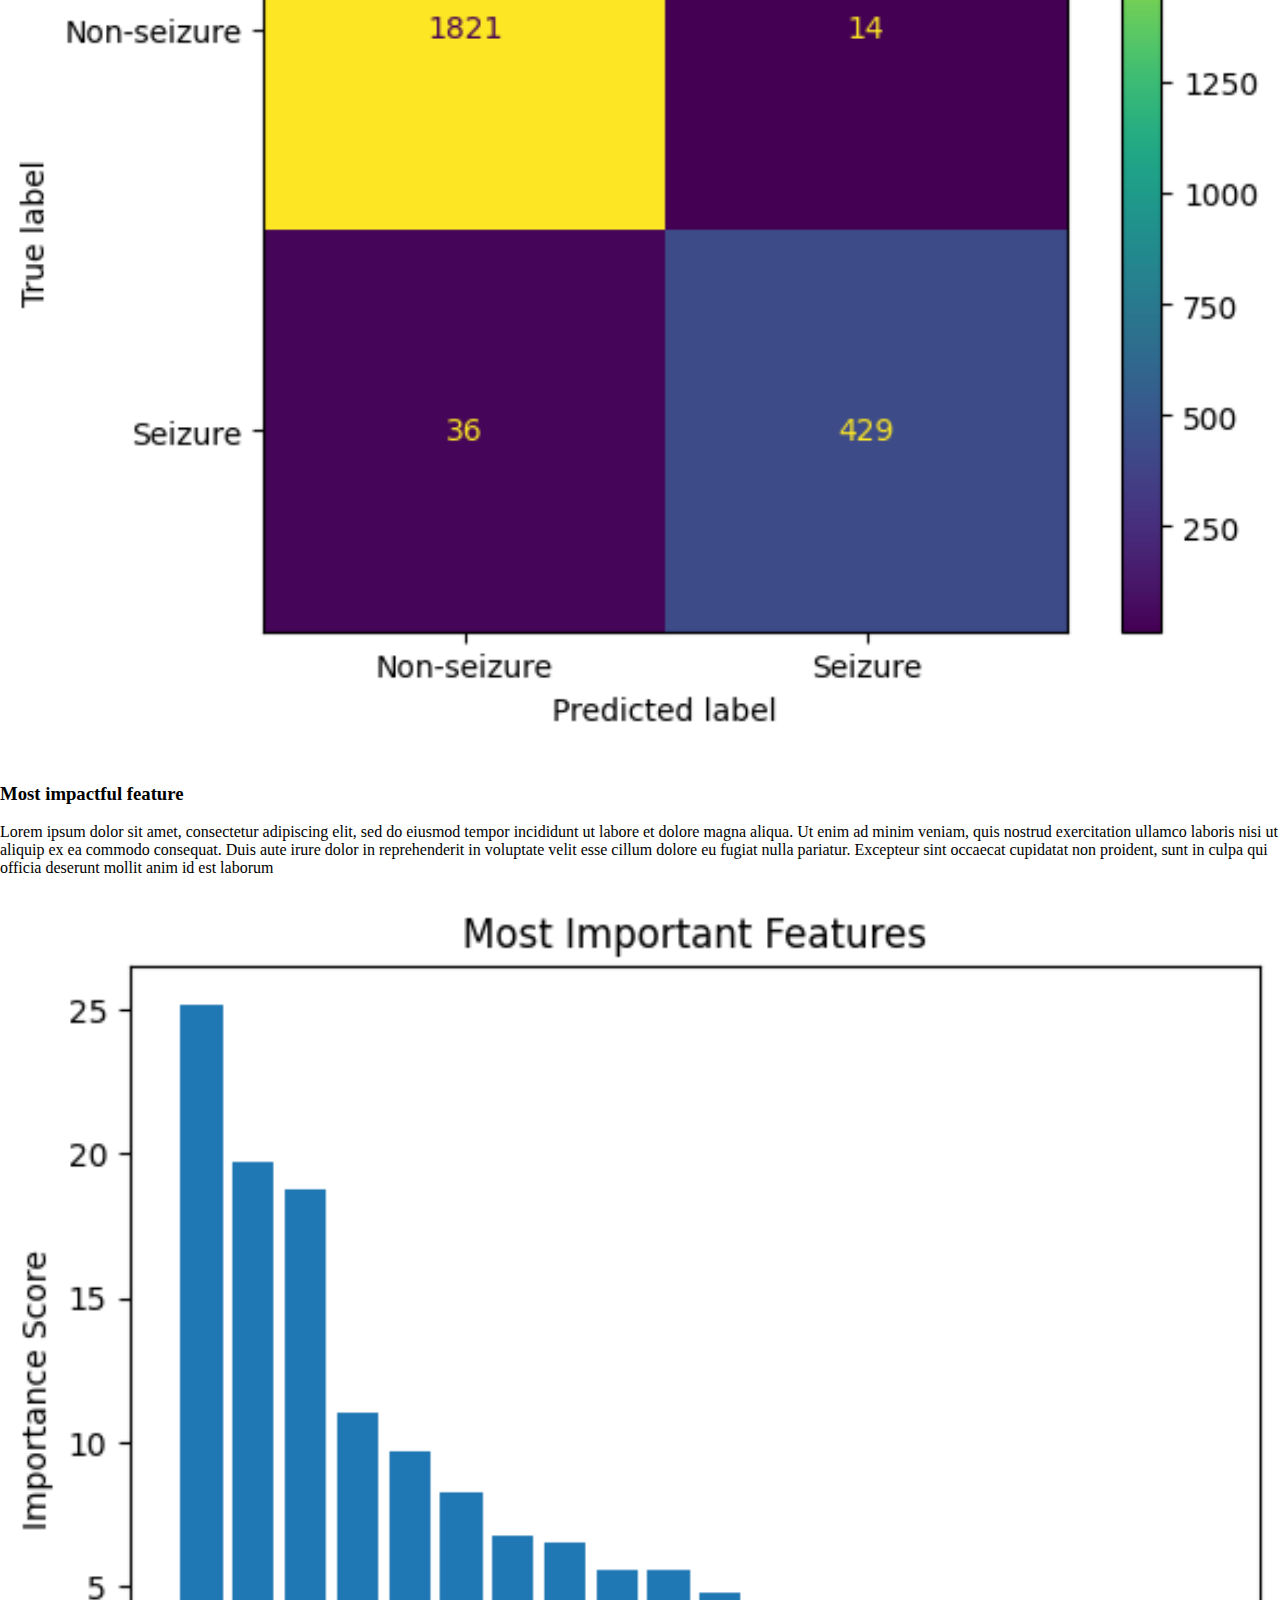
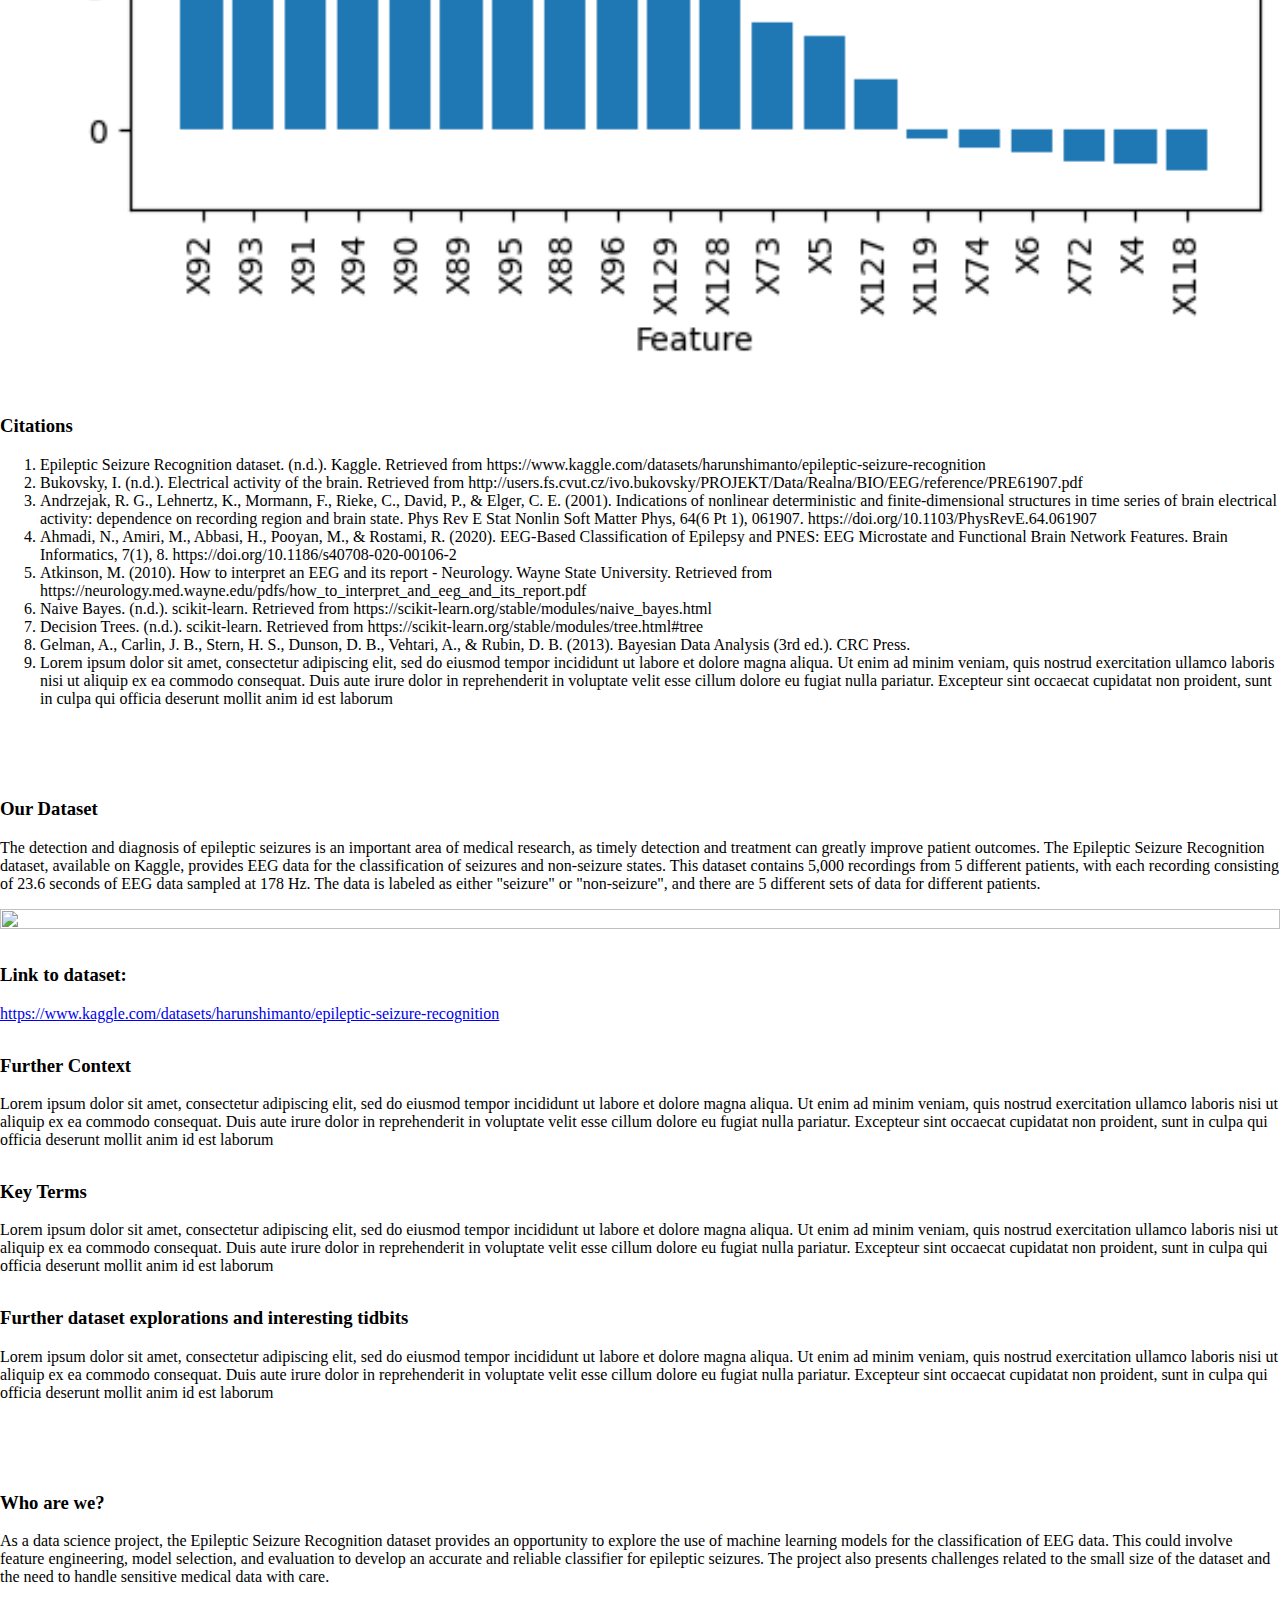
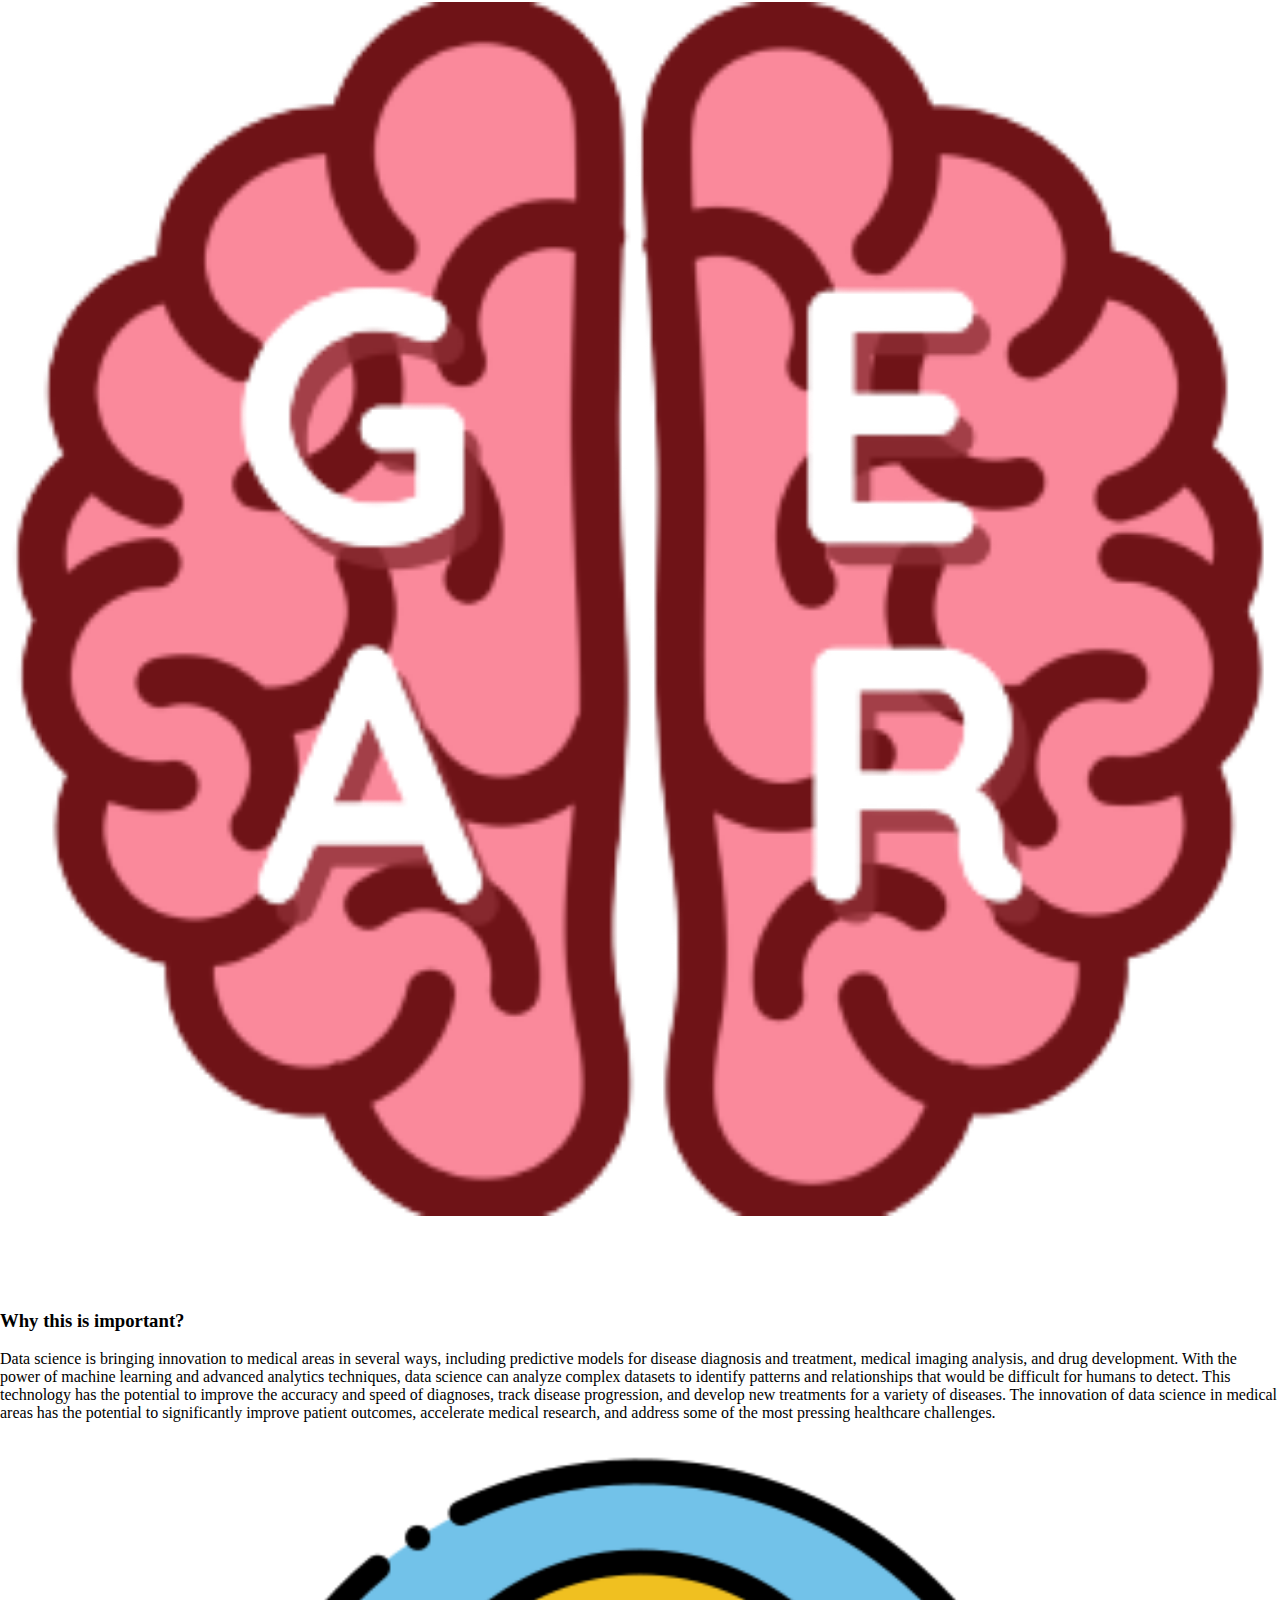
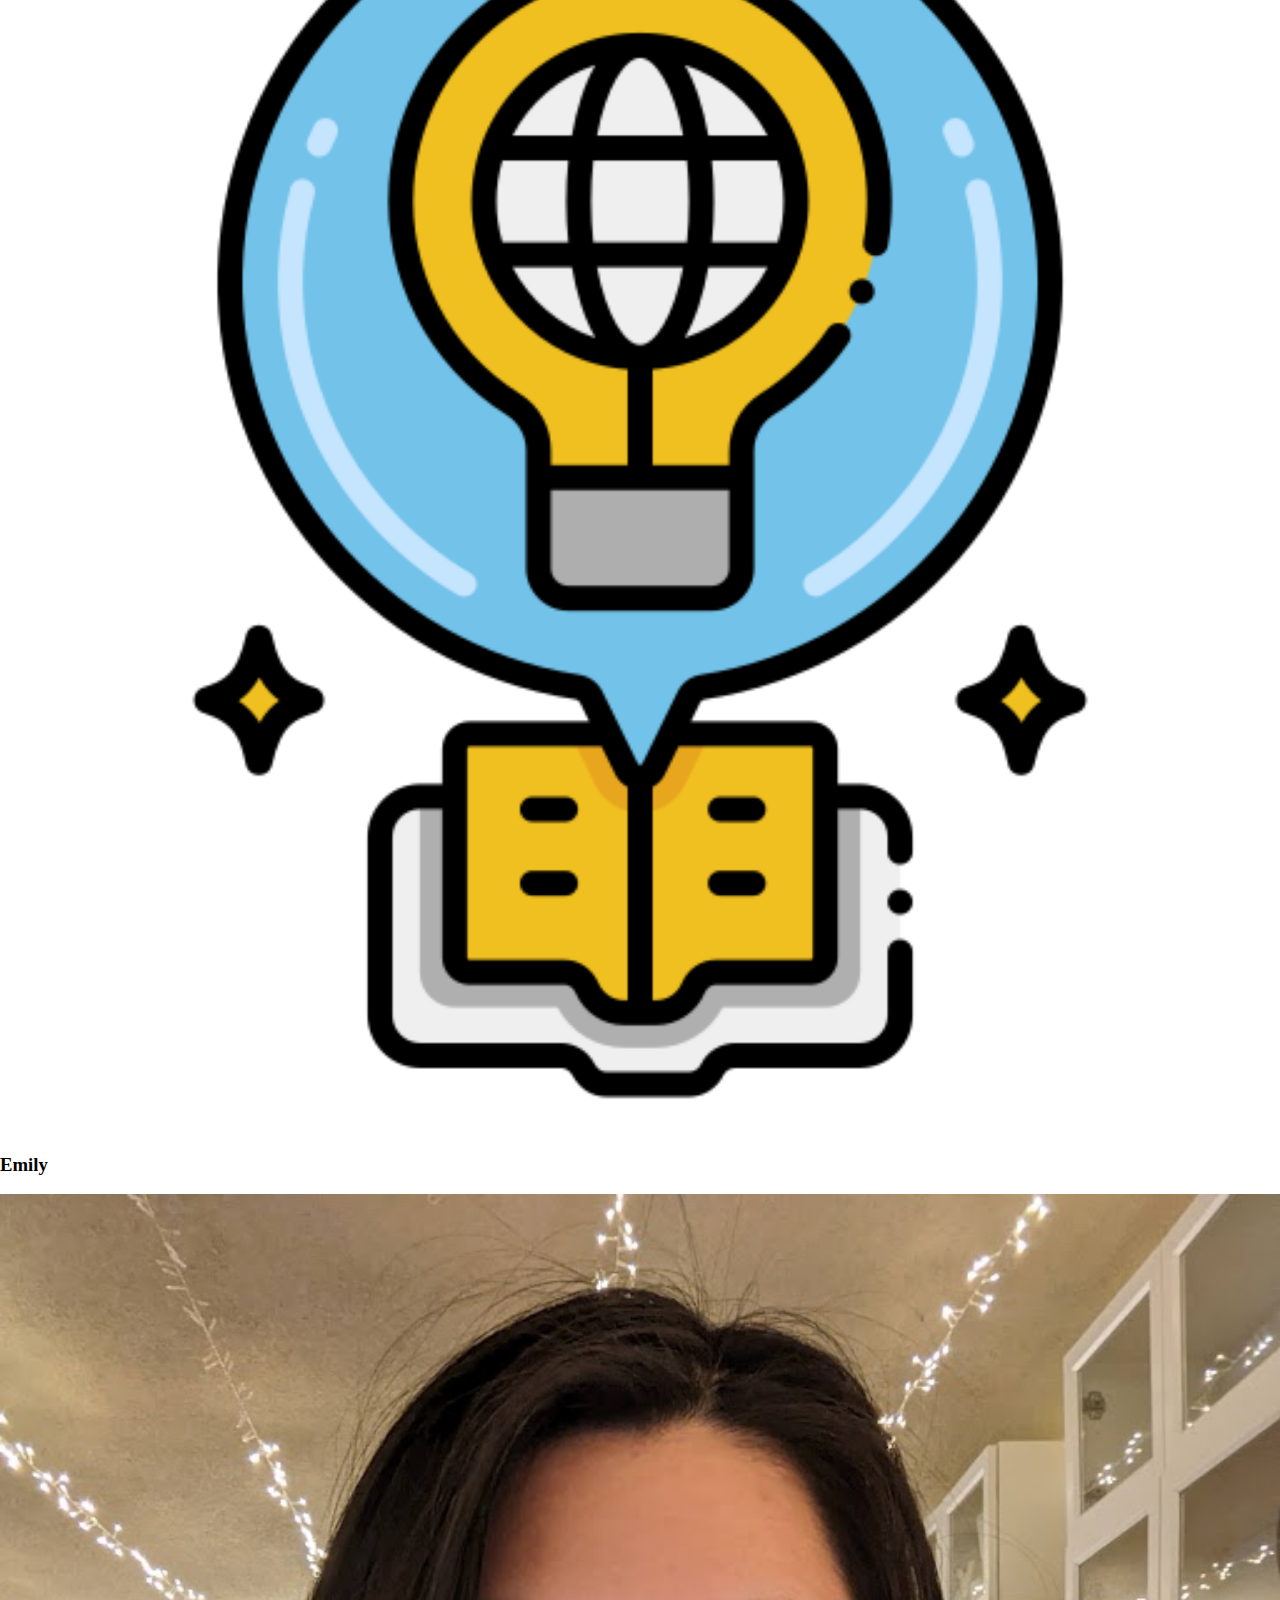
==== commit 8fdb8e8d: "new photo?" ====
--- a/index.html
+++ b/index.html
@@ -28,13 +28,16 @@
         <p>An interactive website serves as an excellent platform to showcase our data science project centered around an EEG dataset. By leveraging interactive features and visualizations, we can engage users and provide them with a comprehensive understanding of our research. The website allows us to present the EEG dataset in a visually appealing and user-friendly manner, enabling visitors to explore and interact with the data themselves. Through interactive charts, graphs, and interactive components, users can delve into the intricate patterns and insights hidden within the EEG data. Additionally, the website can incorporate informative descriptions, methodologies, and key findings, helping visitors grasp the significance of our project. Ultimately, this interactive website offers a unique opportunity to convey our data science project's value, foster engagement, and promote a deeper understanding of the EEG dataset and its implications.</p>
       </div>
       <div class="col">
-        <img src="img/shrug.jpg" class="img-responsive">
-      
-      </div>
-    </div>
-    <div class="row">
-      <div class="col">
-        <img src="img/shrug.jpg" class="img-responsive">
+        <img src="img/section_1_photo.png" width="200" height="400" class="img-responsive" />
+      </div>
+    </div>
+  </div>  
+  
+      </div>
+    </div>
+    <div class="row">
+      <div class="col">
+        <img src="img/paper_qrcode.png" class="img-responsive">
       </div>
       <div class="col">
         <h3>Why we doing this - interactive paper</h3>
@@ -44,16 +47,8 @@
     <div class="row">
       <div class="col">
         <h3>General overview of dataset</h3>
-<<<<<<< HEAD
         <p>The Epileptic Seizure Recognition dataset, available on Kaggle, provides EEG data for the classification of seizures and non-seizure states. This dataset contains EEG recordings of 500 patients’ brain activity, with each recording consisting of 23.6 seconds sampled into 4097 data points.  Each data point corresponds to the value of the EEG recording at a different point in time. These data points were split into 23 one-second chunks , where one chunk consisted of 178 data points. Each chunk is labeled with a category (1,2,3,4,5); category 5 meant that the patient’s eyes were open; category 4 meant that the patient’s eyes were closed; category 3 meant a recording of an area of the brain where the tumor was not present; category 2 meant a recording of an area of the brain where the tumor is present; category 1 meant a recording of seizure activity. Categories 2-5 are recordings of non-seizure activity.</p>
     </div>
-=======
-        <p>
-          The detection and diagnosis of epileptic seizures is an important area of medical research, as timely detection and treatment can greatly improve patient outcomes. The Epileptic Seizure Recognition dataset, available on Kaggle, provides EEG data for the classification of seizures and non-seizure states. This dataset contains EEG recordings of 500 patients’ brain activity, with each recording consisting of 23.6 seconds sampled into 4097 data points.  Each data point corresponds to the value of the EEG recording at a different point in time. These data points were split into 23 one-second chunks , where one chunk consisted of 178 data points. Each chunk is labeled with a category (1,2,3,4,5); category 5 meant that the patient’s eyes were open; category 4 meant that the patient’s eyes were closed; category 3 meant a recording of an area of the brain where the tumor was not present; category 2 meant a recording of an area of the brain where the tumor is present; category 1 meant a recording of seizure activity. Categories 2-5 are recordings of non-seizure activity. 
-The Epileptic Seizure Recognition dataset provides an opportunity to explore the use of machine learning models for the classification of EEG data. This could involve feature engineering, model selection, and evaluation to develop an accurate and reliable classifier for epileptic seizures. Our goal is to determine the most optimal machine learning model among the observed options (Logistic Regression, Naive Bayesian, Decision Trees, K-Nearest Neighbor, Support Vector Machine) for accurately predicting epileptic seizures based on EEG signals.
-        </p>
-      </div>
->>>>>>> 39a667a3d63dab241ab30403ed37929fcfa56ff0
 
 <div>
       <h3> Raw Data </h3>
@@ -90,7 +85,7 @@
     <div class="row">
       <div class="col">
         <h3>Lineplots</h3>
-        <img src="img/linechart.png" class="img-responsive">
+        <img src="img/eeg_plot_2.png" class="img-responsive">
       
       </div>
       <div class="col"></div>
@@ -158,10 +153,12 @@
           <img src="img/NB_CM.png" class="img-responsive">
 
 <!-- Decision Tree -->
+<div>
           <div class="container text-left body-cont">
             <h3>Decision Tree</h3>
             <div class="row">
               <img src="img/DT_PLT.png" class="img-responsive">
+            <div>
               <div class="col">
                 <h3>What is this model?</h3>
                 <p># Decision Tree
@@ -176,6 +173,7 @@
                   3. Gini Index DTs are computationally more efficient than Entropy DTs</p>
               </div>
             </div>
+        </div>
             <div class="row">
               <h3>Package use</h3>
               <p> 
@@ -242,8 +240,6 @@
       <p>Given our goal is to identify the most optimal classification model for predicting epileptic seizures from EEG data, we define the "best model" as the one exhibiting the highest accuracy, highest F1 score, and the lowest number of type 2 errors (false negatives). In this context, a type 2 error refers to the situation where the model fails to identify seizure activity when a patient is experiencing an actual seizure. Given the critical nature of this scenario, minimizing type 2 errors is an imperative component of the best model. The above selection criteria ensures precise and reliable seizure predictions, striking a balance between correctly identifying positive instances and minimizing both false positives and false negatives. From the data above, we can see that the SVM is the best model that fits this criteria with an accuracy of 97.83%, F1 score of 94.49%, and a count of 36 for type 2 errors.</p>
       <img src="img/SVM_CM.png" class="img-responsive">
 
->>>>>>> 39a667a3d63dab241ab30403ed37929fcfa56ff0 <!--Issue #1-->
-
     </div>
     <div class="row">
       <h3>Most impactful feature</h3>
@@ -251,9 +247,17 @@
       <img src="img/features.png" class="img-responsive">
     </div>
     <div class="row">
-      <h3>Sources</h3>
+      <h3>Citations</h3>
       <ol>
-        <li>Lorem ipsum dolor sit amet, consectetur adipiscing elit, sed do eiusmod tempor incididunt ut labore et dolore magna aliqua. Ut enim ad minim veniam, quis nostrud exercitation ullamco laboris nisi ut aliquip ex ea commodo consequat. Duis aute irure dolor in reprehenderit in voluptate velit esse cillum dolore eu fugiat nulla pariatur. Excepteur sint occaecat cupidatat non proident, sunt in culpa qui officia deserunt mollit anim id est laborum</li>
+        <li>Epileptic Seizure Recognition dataset. (n.d.). Kaggle. Retrieved from https://www.kaggle.com/datasets/harunshimanto/epileptic-seizure-recognition </li>
+        <li>Bukovsky, I. (n.d.). Electrical activity of the brain. Retrieved from http://users.fs.cvut.cz/ivo.bukovsky/PROJEKT/Data/Realna/BIO/EEG/reference/PRE61907.pdf</li>
+        <li>Andrzejak, R. G., Lehnertz, K., Mormann, F., Rieke, C., David, P., & Elger, C. E. (2001). Indications of nonlinear deterministic and finite-dimensional structures in time series of brain electrical activity: dependence on recording region and brain state. Phys Rev E Stat Nonlin Soft Matter Phys, 64(6 Pt 1), 061907. https://doi.org/10.1103/PhysRevE.64.061907</li>
+        <li>Ahmadi, N., Amiri, M., Abbasi, H., Pooyan, M., & Rostami, R. (2020). EEG-Based Classification of Epilepsy and PNES: EEG Microstate and Functional Brain Network Features. Brain Informatics, 7(1), 8. https://doi.org/10.1186/s40708-020-00106-2</li>
+        <li>Atkinson, M. (2010). How to interpret an EEG and its report - Neurology. Wayne State University. Retrieved from https://neurology.med.wayne.edu/pdfs/how_to_interpret_and_eeg_and_its_report.pdf</li>
+        <li>Naive Bayes. (n.d.). scikit-learn. Retrieved from https://scikit-learn.org/stable/modules/naive_bayes.html</li>
+        <li>Decision Trees. (n.d.). scikit-learn. Retrieved from https://scikit-learn.org/stable/modules/tree.html#tree</li>
+        <li>Gelman, A., Carlin, J. B., Stern, H. S., Dunson, D. B., Vehtari, A., & Rubin, D. B. (2013). Bayesian Data Analysis (3rd ed.). CRC Press.</li>
+        </li>
         <li>Lorem ipsum dolor sit amet, consectetur adipiscing elit, sed do eiusmod tempor incididunt ut labore et dolore magna aliqua. Ut enim ad minim veniam, quis nostrud exercitation ullamco laboris nisi ut aliquip ex ea commodo consequat. Duis aute irure dolor in reprehenderit in voluptate velit esse cillum dolore eu fugiat nulla pariatur. Excepteur sint occaecat cupidatat non proident, sunt in culpa qui officia deserunt mollit anim id est laborum</li>
       </ol>
     </div>
@@ -313,16 +317,16 @@
         <p>What we did:<br>What we learned:<br>Other fun thing:</p>
       </div>
       <div class="col">
+        <h3>Anish</h3>
+        <img src="img/anish.jpg" class="img-responsive">
+        <p>What we did:<br>What we learned:<br>Other fun thing:</p>
+      </div>
+      <div class="col">
         <h3>Garrett</h3>
         <img src="img/garett.jpg" class="img-responsive">
         <p>What we did:<br>What we learned:<br>Other fun thing:</p>
       </div>
       <div class="col">
-        <h3>Anish</h3>
-        <img src="img/anish.jpg" class="img-responsive">
-        <p>What we did:<br>What we learned:<br>Other fun thing:</p>
-      </div>
-      <div class="col">
         <h3>Rushil</h3>
         <img src="img/rushil.png" class="img-responsive">
         <p>What we did:<br>What we learned:<br>Other fun thing:</p>
